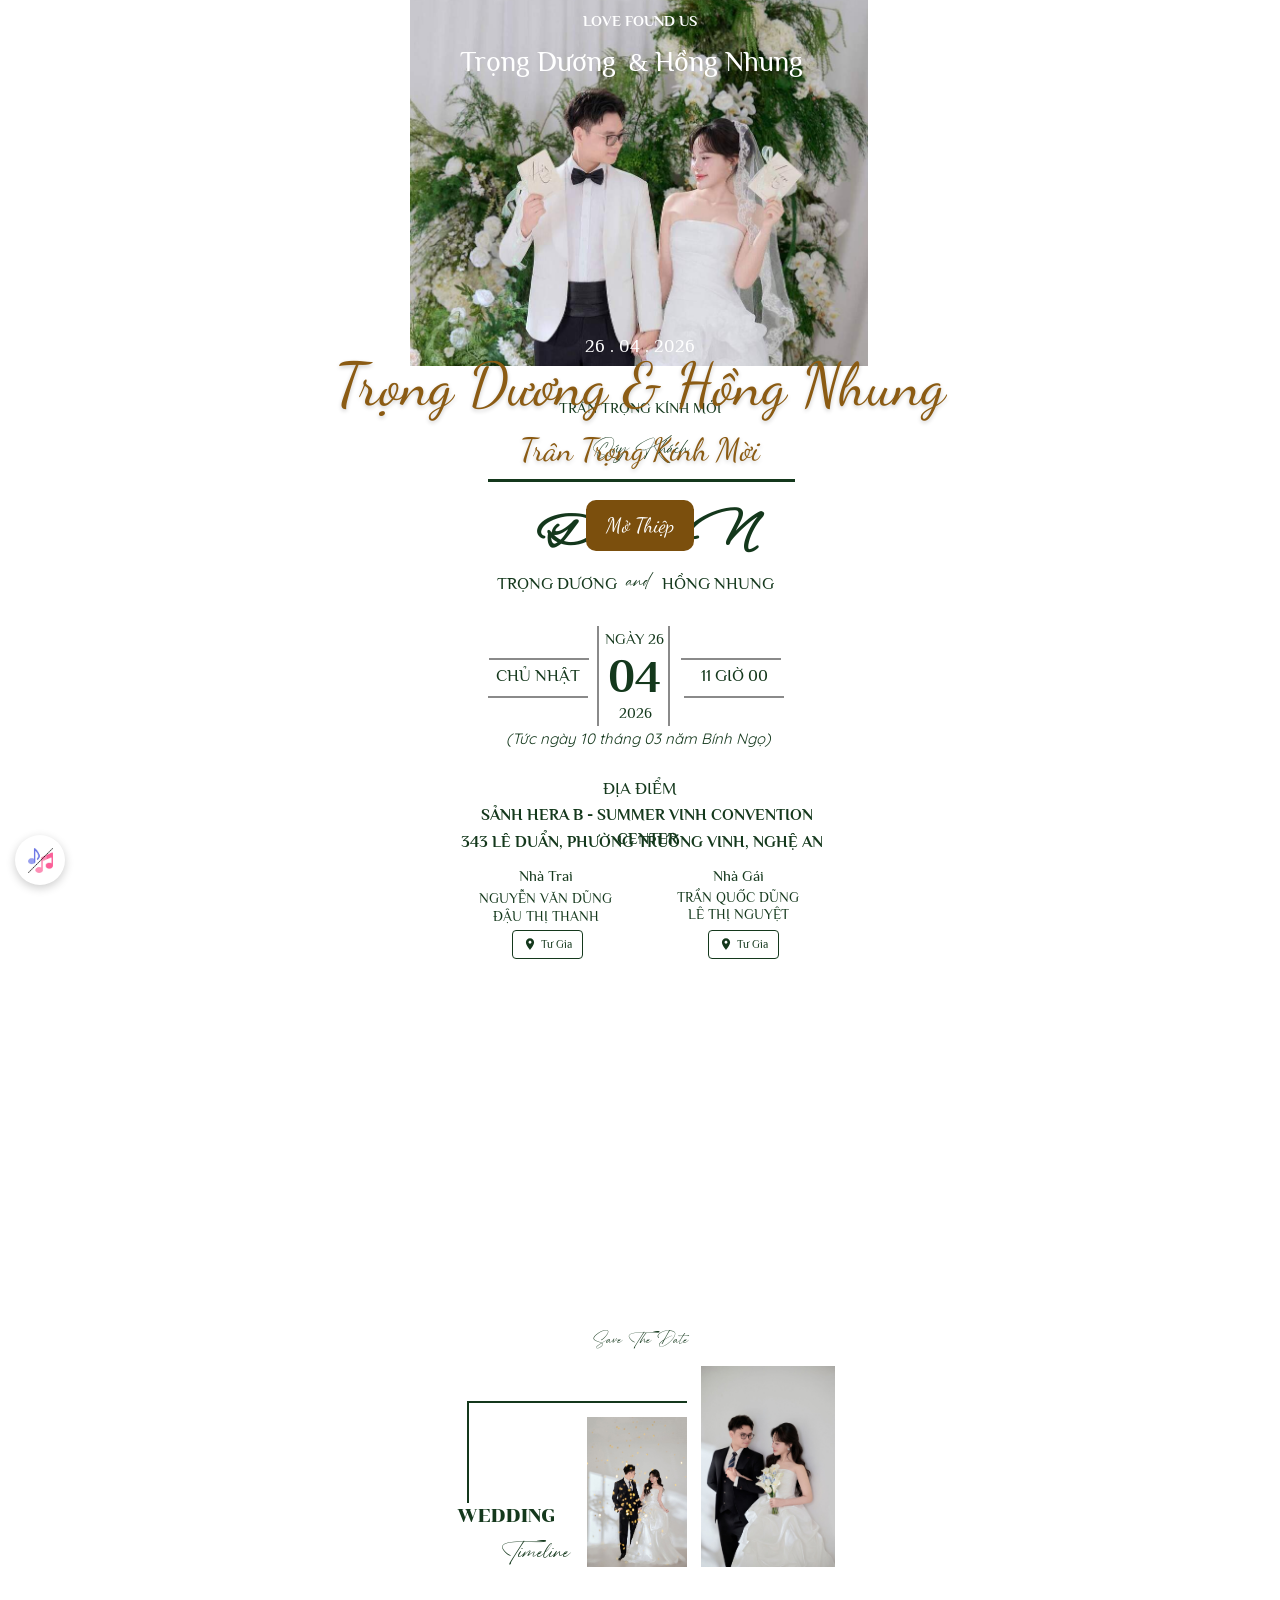
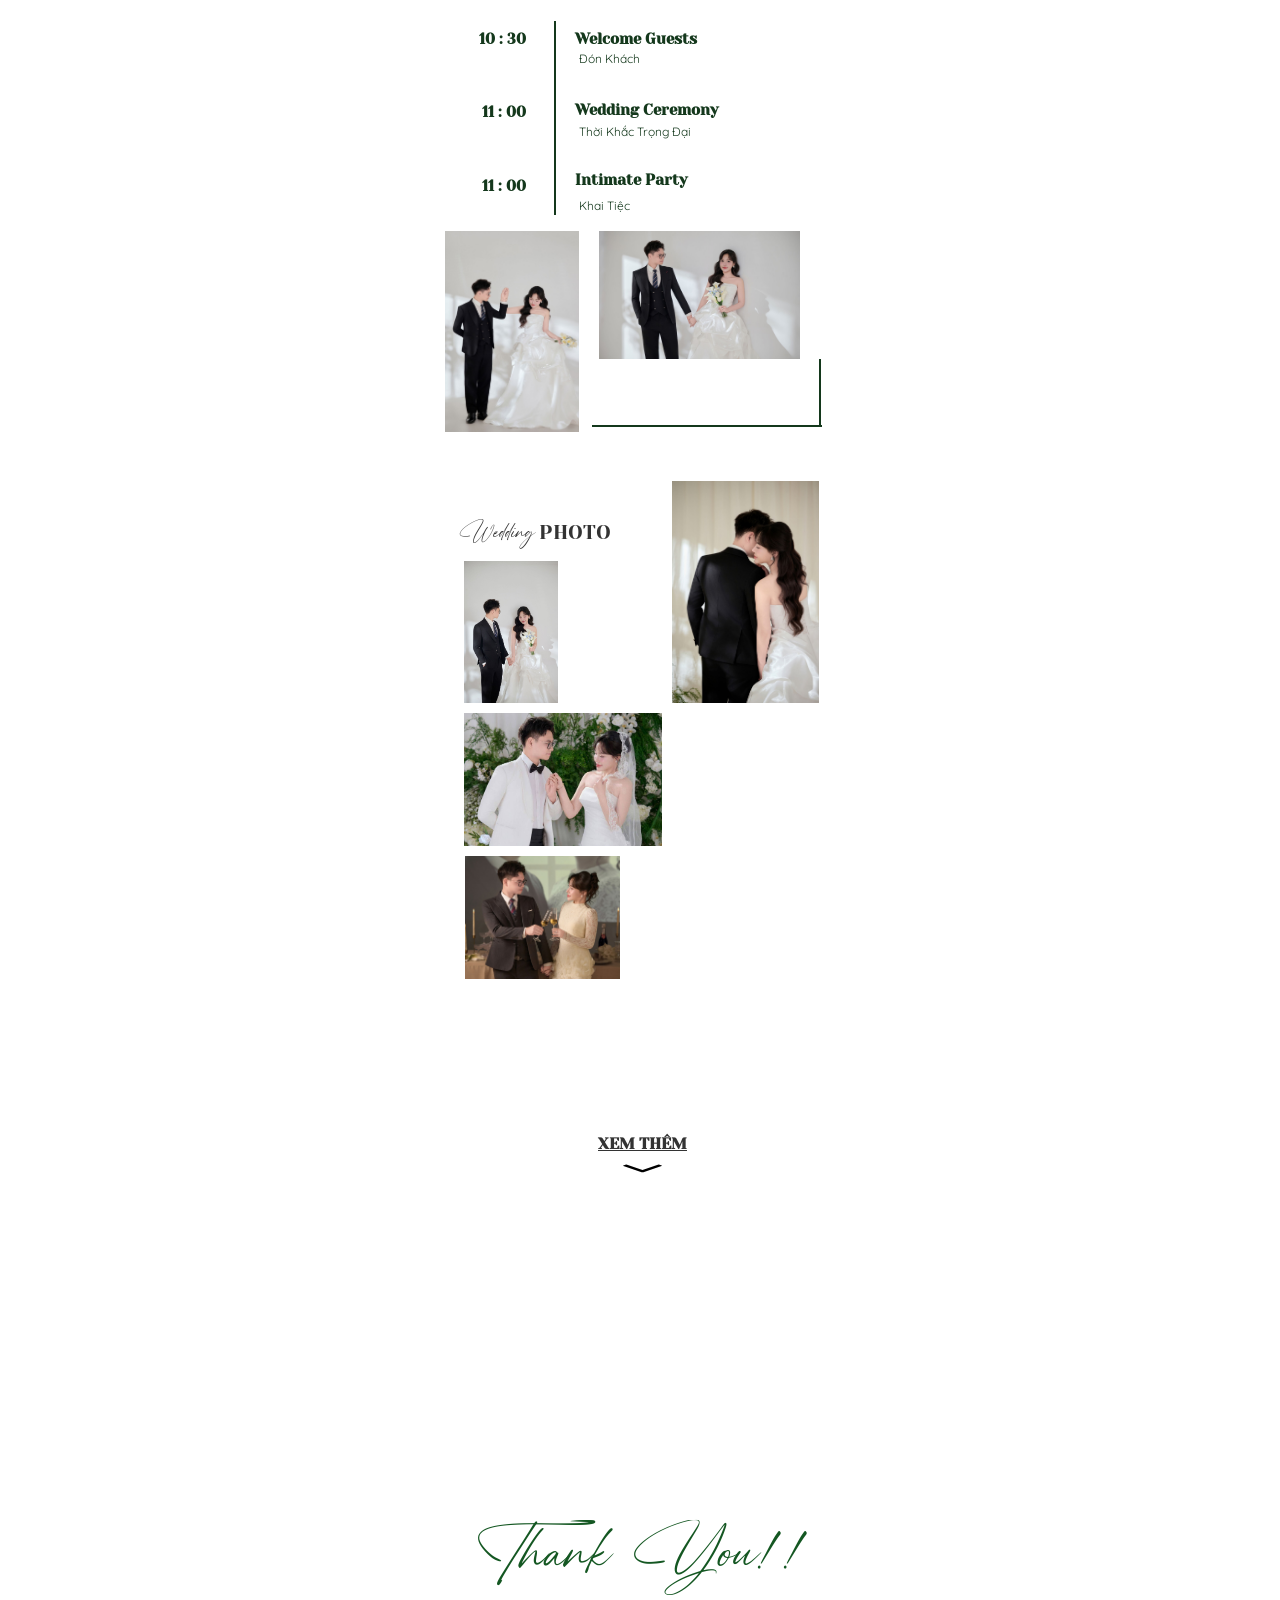
==== index.html @ 620bc692 "update" ====
<html lang="vi" translate="no" class="light"
    style="color-scheme: light; --color-primary: #10B981; --color-secondary: #ECFDF5; --color-accent: #F59E0B; --color-background: #FFFFFF; --color-text: #1F2937; --color-textLight: #6B7280;">

<head>
    <style>
        body {
            transition: opacity ease-in 0.2s;
        }

        body[unresolved] {
            opacity: 0;
            display: block;
            overflow: hidden;
            position: relative;
        }
    </style>
    <style type="text/css">
        :root {
            --toastify-color-light: #fff;
            --toastify-color-dark: #121212;
            --toastify-color-info: #3498db;
            --toastify-color-success: #07bc0c;
            --toastify-color-warning: #f1c40f;
            --toastify-color-error: hsl(6, 78%, 57%);
            --toastify-color-transparent: rgba(255, 255, 255, .7);
            --toastify-icon-color-info: var(--toastify-color-info);
            --toastify-icon-color-success: var(--toastify-color-success);
            --toastify-icon-color-warning: var(--toastify-color-warning);
            --toastify-icon-color-error: var(--toastify-color-error);
            --toastify-container-width: fit-content;
            --toastify-toast-width: 320px;
            --toastify-toast-offset: 16px;
            --toastify-toast-top: max(var(--toastify-toast-offset), env(safe-area-inset-top));
            --toastify-toast-right: max(var(--toastify-toast-offset), env(safe-area-inset-right));
            --toastify-toast-left: max(var(--toastify-toast-offset), env(safe-area-inset-left));
            --toastify-toast-bottom: max(var(--toastify-toast-offset), env(safe-area-inset-bottom));
            --toastify-toast-background: #fff;
            --toastify-toast-padding: 14px;
            --toastify-toast-min-height: 64px;
            --toastify-toast-max-height: 800px;
            --toastify-toast-bd-radius: 6px;
            --toastify-toast-shadow: 0px 4px 12px rgba(0, 0, 0, .1);
            --toastify-font-family: sans-serif;
            --toastify-z-index: 9999;
            --toastify-text-color-light: #757575;
            --toastify-text-color-dark: #fff;
            --toastify-text-color-info: #fff;
            --toastify-text-color-success: #fff;
            --toastify-text-color-warning: #fff;
            --toastify-text-color-error: #fff;
            --toastify-spinner-color: #616161;
            --toastify-spinner-color-empty-area: #e0e0e0;
            --toastify-color-progress-light: linear-gradient(to right, #4cd964, #5ac8fa, #007aff, #34aadc, #5856d6, #ff2d55);
            --toastify-color-progress-dark: #bb86fc;
            --toastify-color-progress-info: var(--toastify-color-info);
            --toastify-color-progress-success: var(--toastify-color-success);
            --toastify-color-progress-warning: var(--toastify-color-warning);
            --toastify-color-progress-error: var(--toastify-color-error);
            --toastify-color-progress-bgo: .2
        }

        .Toastify__toast-container {
            z-index: var(--toastify-z-index);
            -webkit-transform: translate3d(0, 0, var(--toastify-z-index));
            position: fixed;
            width: var(--toastify-container-width);
            box-sizing: border-box;
            color: #fff;
            display: flex;
            flex-direction: column
        }

        .Toastify__toast-container--top-left {
            top: var(--toastify-toast-top);
            left: var(--toastify-toast-left)
        }

        .Toastify__toast-container--top-center {
            top: var(--toastify-toast-top);
            left: 50%;
            transform: translate(-50%);
            align-items: center
        }

        .Toastify__toast-container--top-right {
            top: var(--toastify-toast-top);
            right: var(--toastify-toast-right);
            align-items: end
        }

        .Toastify__toast-container--bottom-left {
            bottom: var(--toastify-toast-bottom);
            left: var(--toastify-toast-left)
        }

        .Toastify__toast-container--bottom-center {
            bottom: var(--toastify-toast-bottom);
            left: 50%;
            transform: translate(-50%);
            align-items: center
        }

        .Toastify__toast-container--bottom-right {
            bottom: var(--toastify-toast-bottom);
            right: var(--toastify-toast-right);
            align-items: end
        }

        .Toastify__toast {
            --y: 0;
            position: relative;
            touch-action: none;
            width: var(--toastify-toast-width);
            min-height: var(--toastify-toast-min-height);
            box-sizing: border-box;
            margin-bottom: 1rem;
            padding: var(--toastify-toast-padding);
            border-radius: var(--toastify-toast-bd-radius);
            box-shadow: var(--toastify-toast-shadow);
            max-height: var(--toastify-toast-max-height);
            font-family: var(--toastify-font-family);
            z-index: 0;
            display: flex;
            flex: 1 auto;
            align-items: center;
            word-break: break-word
        }

        @media only screen and (max-width: 480px) {
            .Toastify__toast-container {
                width: 100vw;
                left: env(safe-area-inset-left);
                margin: 0
            }

            .Toastify__toast-container--top-left,
            .Toastify__toast-container--top-center,
            .Toastify__toast-container--top-right {
                top: env(safe-area-inset-top);
                transform: translate(0)
            }

            .Toastify__toast-container--bottom-left,
            .Toastify__toast-container--bottom-center,
            .Toastify__toast-container--bottom-right {
                bottom: env(safe-area-inset-bottom);
                transform: translate(0)
            }

            .Toastify__toast-container--rtl {
                right: env(safe-area-inset-right);
                left: initial
            }

            .Toastify__toast {
                --toastify-toast-width: 100%;
                margin-bottom: 0;
                border-radius: 0
            }
        }

        .Toastify__toast-container[data-stacked=true] {
            width: var(--toastify-toast-width)
        }

        .Toastify__toast--stacked {
            position: absolute;
            width: 100%;
            transform: translate3d(0, var(--y), 0) scale(var(--s));
            transition: transform .3s
        }

        .Toastify__toast--stacked[data-collapsed] .Toastify__toast-body,
        .Toastify__toast--stacked[data-collapsed] .Toastify__close-button {
            transition: opacity .1s
        }

        .Toastify__toast--stacked[data-collapsed=false] {
            overflow: visible
        }

        .Toastify__toast--stacked[data-collapsed=true]:not(:last-child)>* {
            opacity: 0
        }

        .Toastify__toast--stacked:after {
            content: "";
            position: absolute;
            left: 0;
            right: 0;
            height: calc(var(--g) * 1px);
            bottom: 100%
        }

        .Toastify__toast--stacked[data-pos=top] {
            top: 0
        }

        .Toastify__toast--stacked[data-pos=bot] {
            bottom: 0
        }

        .Toastify__toast--stacked[data-pos=bot].Toastify__toast--stacked:before {
            transform-origin: top
        }

        .Toastify__toast--stacked[data-pos=top].Toastify__toast--stacked:before {
            transform-origin: bottom
        }

        .Toastify__toast--stacked:before {
            content: "";
            position: absolute;
            left: 0;
            right: 0;
            bottom: 0;
            height: 100%;
            transform: scaleY(3);
            z-index: -1
        }

        .Toastify__toast--rtl {
            direction: rtl
        }

        .Toastify__toast--close-on-click {
            cursor: pointer
        }

        .Toastify__toast-icon {
            margin-inline-end: 10px;
            width: 22px;
            flex-shrink: 0;
            display: flex
        }

        .Toastify--animate {
            animation-fill-mode: both;
            animation-duration: .5s
        }

        .Toastify--animate-icon {
            animation-fill-mode: both;
            animation-duration: .3s
        }

        .Toastify__toast-theme--dark {
            background: var(--toastify-color-dark);
            color: var(--toastify-text-color-dark)
        }

        .Toastify__toast-theme--light,
        .Toastify__toast-theme--colored.Toastify__toast--default {
            background: var(--toastify-color-light);
            color: var(--toastify-text-color-light)
        }

        .Toastify__toast-theme--colored.Toastify__toast--info {
            color: var(--toastify-text-color-info);
            background: var(--toastify-color-info)
        }

        .Toastify__toast-theme--colored.Toastify__toast--success {
            color: var(--toastify-text-color-success);
            background: var(--toastify-color-success)
        }

        .Toastify__toast-theme--colored.Toastify__toast--warning {
            color: var(--toastify-text-color-warning);
            background: var(--toastify-color-warning)
        }

        .Toastify__toast-theme--colored.Toastify__toast--error {
            color: var(--toastify-text-color-error);
            background: var(--toastify-color-error)
        }

        .Toastify__progress-bar-theme--light {
            background: var(--toastify-color-progress-light)
        }

        .Toastify__progress-bar-theme--dark {
            background: var(--toastify-color-progress-dark)
        }

        .Toastify__progress-bar--info {
            background: var(--toastify-color-progress-info)
        }

        .Toastify__progress-bar--success {
            background: var(--toastify-color-progress-success)
        }

        .Toastify__progress-bar--warning {
            background: var(--toastify-color-progress-warning)
        }

        .Toastify__progress-bar--error {
            background: var(--toastify-color-progress-error)
        }

        .Toastify__progress-bar-theme--colored.Toastify__progress-bar--info,
        .Toastify__progress-bar-theme--colored.Toastify__progress-bar--success,
        .Toastify__progress-bar-theme--colored.Toastify__progress-bar--warning,
        .Toastify__progress-bar-theme--colored.Toastify__progress-bar--error {
            background: var(--toastify-color-transparent)
        }

        .Toastify__close-button {
            color: #fff;
            position: absolute;
            top: 6px;
            right: 6px;
            background: transparent;
            outline: none;
            border: none;
            padding: 0;
            cursor: pointer;
            opacity: .7;
            transition: .3s ease;
            z-index: 1
        }

        .Toastify__toast--rtl .Toastify__close-button {
            left: 6px;
            right: unset
        }

        .Toastify__close-button--light {
            color: #000;
            opacity: .3
        }

        .Toastify__close-button>svg {
            fill: currentColor;
            height: 16px;
            width: 14px
        }

        .Toastify__close-button:hover,
        .Toastify__close-button:focus {
            opacity: 1
        }

        @keyframes Toastify__trackProgress {
            0% {
                transform: scaleX(1)
            }

            to {
                transform: scaleX(0)
            }
        }

        .Toastify__progress-bar {
            position: absolute;
            bottom: 0;
            left: 0;
            width: 100%;
            height: 100%;
            z-index: 1;
            opacity: .7;
            transform-origin: left
        }

        .Toastify__progress-bar--animated {
            animation: Toastify__trackProgress linear 1 forwards
        }

        .Toastify__progress-bar--controlled {
            transition: transform .2s
        }

        .Toastify__progress-bar--rtl {
            right: 0;
            left: initial;
            transform-origin: right;
            border-bottom-left-radius: initial
        }

        .Toastify__progress-bar--wrp {
            position: absolute;
            overflow: hidden;
            bottom: 0;
            left: 0;
            width: 100%;
            height: 5px;
            border-bottom-left-radius: var(--toastify-toast-bd-radius);
            border-bottom-right-radius: var(--toastify-toast-bd-radius)
        }

        .Toastify__progress-bar--wrp[data-hidden=true] {
            opacity: 0
        }

        .Toastify__progress-bar--bg {
            opacity: var(--toastify-color-progress-bgo);
            width: 100%;
            height: 100%
        }

        .Toastify__spinner {
            width: 20px;
            height: 20px;
            box-sizing: border-box;
            border: 2px solid;
            border-radius: 100%;
            border-color: var(--toastify-spinner-color-empty-area);
            border-right-color: var(--toastify-spinner-color);
            animation: Toastify__spin .65s linear infinite
        }

        @keyframes Toastify__bounceInRight {

            0%,
            60%,
            75%,
            90%,
            to {
                animation-timing-function: cubic-bezier(.215, .61, .355, 1)
            }

            0% {
                opacity: 0;
                transform: translate3d(3000px, 0, 0)
            }

            60% {
                opacity: 1;
                transform: translate3d(-25px, 0, 0)
            }

            75% {
                transform: translate3d(10px, 0, 0)
            }

            90% {
                transform: translate3d(-5px, 0, 0)
            }

            to {
                transform: none
            }
        }

        @keyframes Toastify__bounceOutRight {
            20% {
                opacity: 1;
                transform: translate3d(-20px, var(--y), 0)
            }

            to {
                opacity: 0;
                transform: translate3d(2000px, var(--y), 0)
            }
        }

        @keyframes Toastify__bounceInLeft {

            0%,
            60%,
            75%,
            90%,
            to {
                animation-timing-function: cubic-bezier(.215, .61, .355, 1)
            }

            0% {
                opacity: 0;
                transform: translate3d(-3000px, 0, 0)
            }

            60% {
                opacity: 1;
                transform: translate3d(25px, 0, 0)
            }

            75% {
                transform: translate3d(-10px, 0, 0)
            }

            90% {
                transform: translate3d(5px, 0, 0)
            }

            to {
                transform: none
            }
        }

        @keyframes Toastify__bounceOutLeft {
            20% {
                opacity: 1;
                transform: translate3d(20px, var(--y), 0)
            }

            to {
                opacity: 0;
                transform: translate3d(-2000px, var(--y), 0)
            }
        }

        @keyframes Toastify__bounceInUp {

            0%,
            60%,
            75%,
            90%,
            to {
                animation-timing-function: cubic-bezier(.215, .61, .355, 1)
            }

            0% {
                opacity: 0;
                transform: translate3d(0, 3000px, 0)
            }

            60% {
                opacity: 1;
                transform: translate3d(0, -20px, 0)
            }

            75% {
                transform: translate3d(0, 10px, 0)
            }

            90% {
                transform: translate3d(0, -5px, 0)
            }

            to {
                transform: translateZ(0)
            }
        }

        @keyframes Toastify__bounceOutUp {
            20% {
                transform: translate3d(0, calc(var(--y) - 10px), 0)
            }

            40%,
            45% {
                opacity: 1;
                transform: translate3d(0, calc(var(--y) + 20px), 0)
            }

            to {
                opacity: 0;
                transform: translate3d(0, -2000px, 0)
            }
        }

        @keyframes Toastify__bounceInDown {

            0%,
            60%,
            75%,
            90%,
            to {
                animation-timing-function: cubic-bezier(.215, .61, .355, 1)
            }

            0% {
                opacity: 0;
                transform: translate3d(0, -3000px, 0)
            }

            60% {
                opacity: 1;
                transform: translate3d(0, 25px, 0)
            }

            75% {
                transform: translate3d(0, -10px, 0)
            }

            90% {
                transform: translate3d(0, 5px, 0)
            }

            to {
                transform: none
            }
        }

        @keyframes Toastify__bounceOutDown {
            20% {
                transform: translate3d(0, calc(var(--y) - 10px), 0)
            }

            40%,
            45% {
                opacity: 1;
                transform: translate3d(0, calc(var(--y) + 20px), 0)
            }

            to {
                opacity: 0;
                transform: translate3d(0, 2000px, 0)
            }
        }

        .Toastify__bounce-enter--top-left,
        .Toastify__bounce-enter--bottom-left {
            animation-name: Toastify__bounceInLeft
        }

        .Toastify__bounce-enter--top-right,
        .Toastify__bounce-enter--bottom-right {
            animation-name: Toastify__bounceInRight
        }

        .Toastify__bounce-enter--top-center {
            animation-name: Toastify__bounceInDown
        }

        .Toastify__bounce-enter--bottom-center {
            animation-name: Toastify__bounceInUp
        }

        .Toastify__bounce-exit--top-left,
        .Toastify__bounce-exit--bottom-left {
            animation-name: Toastify__bounceOutLeft
        }

        .Toastify__bounce-exit--top-right,
        .Toastify__bounce-exit--bottom-right {
            animation-name: Toastify__bounceOutRight
        }

        .Toastify__bounce-exit--top-center {
            animation-name: Toastify__bounceOutUp
        }

        .Toastify__bounce-exit--bottom-center {
            animation-name: Toastify__bounceOutDown
        }

        @keyframes Toastify__zoomIn {
            0% {
                opacity: 0;
                transform: scale3d(.3, .3, .3)
            }

            50% {
                opacity: 1
            }
        }

        @keyframes Toastify__zoomOut {
            0% {
                opacity: 1
            }

            50% {
                opacity: 0;
                transform: translate3d(0, var(--y), 0) scale3d(.3, .3, .3)
            }

            to {
                opacity: 0
            }
        }

        .Toastify__zoom-enter {
            animation-name: Toastify__zoomIn
        }

        .Toastify__zoom-exit {
            animation-name: Toastify__zoomOut
        }

        @keyframes Toastify__flipIn {
            0% {
                transform: perspective(400px) rotateX(90deg);
                animation-timing-function: ease-in;
                opacity: 0
            }

            40% {
                transform: perspective(400px) rotateX(-20deg);
                animation-timing-function: ease-in
            }

            60% {
                transform: perspective(400px) rotateX(10deg);
                opacity: 1
            }

            80% {
                transform: perspective(400px) rotateX(-5deg)
            }

            to {
                transform: perspective(400px)
            }
        }

        @keyframes Toastify__flipOut {
            0% {
                transform: translate3d(0, var(--y), 0) perspective(400px)
            }

            30% {
                transform: translate3d(0, var(--y), 0) perspective(400px) rotateX(-20deg);
                opacity: 1
            }

            to {
                transform: translate3d(0, var(--y), 0) perspective(400px) rotateX(90deg);
                opacity: 0
            }
        }

        .Toastify__flip-enter {
            animation-name: Toastify__flipIn
        }

        .Toastify__flip-exit {
            animation-name: Toastify__flipOut
        }

        @keyframes Toastify__slideInRight {
            0% {
                transform: translate3d(110%, 0, 0);
                visibility: visible
            }

            to {
                transform: translate3d(0, var(--y), 0)
            }
        }

        @keyframes Toastify__slideInLeft {
            0% {
                transform: translate3d(-110%, 0, 0);
                visibility: visible
            }

            to {
                transform: translate3d(0, var(--y), 0)
            }
        }

        @keyframes Toastify__slideInUp {
            0% {
                transform: translate3d(0, 110%, 0);
                visibility: visible
            }

            to {
                transform: translate3d(0, var(--y), 0)
            }
        }

        @keyframes Toastify__slideInDown {
            0% {
                transform: translate3d(0, -110%, 0);
                visibility: visible
            }

            to {
                transform: translate3d(0, var(--y), 0)
            }
        }

        @keyframes Toastify__slideOutRight {
            0% {
                transform: translate3d(0, var(--y), 0)
            }

            to {
                visibility: hidden;
                transform: translate3d(110%, var(--y), 0)
            }
        }

        @keyframes Toastify__slideOutLeft {
            0% {
                transform: translate3d(0, var(--y), 0)
            }

            to {
                visibility: hidden;
                transform: translate3d(-110%, var(--y), 0)
            }
        }

        @keyframes Toastify__slideOutDown {
            0% {
                transform: translate3d(0, var(--y), 0)
            }

            to {
                visibility: hidden;
                transform: translate3d(0, 500px, 0)
            }
        }

        @keyframes Toastify__slideOutUp {
            0% {
                transform: translate3d(0, var(--y), 0)
            }

            to {
                visibility: hidden;
                transform: translate3d(0, -500px, 0)
            }
        }

        .Toastify__slide-enter--top-left,
        .Toastify__slide-enter--bottom-left {
            animation-name: Toastify__slideInLeft
        }

        .Toastify__slide-enter--top-right,
        .Toastify__slide-enter--bottom-right {
            animation-name: Toastify__slideInRight
        }

        .Toastify__slide-enter--top-center {
            animation-name: Toastify__slideInDown
        }

        .Toastify__slide-enter--bottom-center {
            animation-name: Toastify__slideInUp
        }

        .Toastify__slide-exit--top-left,
        .Toastify__slide-exit--bottom-left {
            animation-name: Toastify__slideOutLeft;
            animation-timing-function: ease-in;
            animation-duration: .3s
        }

        .Toastify__slide-exit--top-right,
        .Toastify__slide-exit--bottom-right {
            animation-name: Toastify__slideOutRight;
            animation-timing-function: ease-in;
            animation-duration: .3s
        }

        .Toastify__slide-exit--top-center {
            animation-name: Toastify__slideOutUp;
            animation-timing-function: ease-in;
            animation-duration: .3s
        }

        .Toastify__slide-exit--bottom-center {
            animation-name: Toastify__slideOutDown;
            animation-timing-function: ease-in;
            animation-duration: .3s
        }

        @keyframes Toastify__spin {
            0% {
                transform: rotate(0)
            }

            to {
                transform: rotate(360deg)
            }
        }
    </style>
    <script>
    document.addEventListener('DOMContentLoaded', function () {
      var animatedEls = document.querySelectorAll(
        '[data-node-id="T5esoe9A3V"], [data-node-id="-QQIe6JsUa"], [data-node-id="52PalJoliu"], [data-node-id="FGyGOa1-ps"], [data-node-id="DvNuQAgCaL"], [data-node-id="pEY7Qxk29B"], [data-node-id="vx5tzdAYd2"], [data-node-id="fxKALb0NXS"], [data-node-id="8SdSOyfr3n"], [data-node-id="4IXaMBoQhX"], [data-node-id="kW6Hc_iuug"], [data-node-id="2b-k0ULfnn"], [data-node-id="U7qstrqqa7"], [data-node-id="d8_lq6BReM"], [data-node-id="WOc58LGGxK"], [data-node-id="GW13K3fL-X"], [data-node-id="m4FSLMikSk"], [data-node-id="ztMo62ojhk"], [data-node-id="N74hEpL4XF"], [data-node-id="SfdYTozpcE"], [data-node-id="m8B5VHj0Um"], [data-node-id="6EP29-B8KZ"], [data-node-id="MVTSwVxsvy"], [data-node-id="3NFuKB1KfE"], [data-node-id="h1mTUwvpQt"], [data-node-id="wVcZuO3I5c"], [data-node-id="K2aB7JXgJp"], [data-node-id="mE-lECnIch"], [data-node-id="TC5oQ4YA1r"], [data-node-id="Q6FOMeAobP"], [data-node-id="qgfSpSpZS4"], [data-node-id="tBG5fHKPc9"], [data-node-id="yBfD5g7Lsi"], [data-node-id="w0eOQLCTI6"], [data-node-id="MTUOwOzsSV"], [data-node-id="Ow7TgXjQn3"], [data-node-id="dFK7O82b93"], [data-node-id="o4HT-G00Pt"], [data-node-id="zi-Y9h7VkA"], [data-node-id="qIHKlKNYtO"], [data-node-id="XBN_irFwSa"], [data-node-id="KjWuWAtxwG"]'
        );

      animatedEls.forEach(function (el) {
        el.style.animationPlayState = 'paused';
      });

      var observer = new IntersectionObserver(function (entries) {
        entries.forEach(function (entry) {
          if (entry.isIntersecting) {
            entry.target.style.animationPlayState = 'running';
          }
        });
      }, {
        threshold: 0.1
      });

      animatedEls.forEach(function (el) {
        observer.observe(el);
      });
    });
  </script>
    <meta charset="utf-8">
    <meta name="viewport" content="width=device-width, initial-scale=1, maximum-scale=1, user-scalable=no">
    <link rel="stylesheet" href="8cfc6419583a9bc9.css" data-precedence="next">
    <link rel="stylesheet" href="de484d2267b3ae95.css" data-precedence="next">
    <link rel="preload" href="de484d2267b3ae95.css" as="style">
    <meta name="next-size-adjust" content="">
    <title>Trọng Dương ❤️ Hồng Nhung</title>
    <meta property="og:image" content="https://dnwedding98.github.io/happywedding260426/public/images/meta.jpg">
    <meta name="description" content="Đám cưới của chúng tôi sẽ trọn vẹn và ý nghĩa khi có sự hiện diện và chúc phúc của quý vị!">
    <meta name="keywords" content="Trọng Dương ❤️ Hồng Nhung">
    <meta name="facebook-domain-verification" content="efusnh51ynunusfuvpwohhcfc1rjow">
    <meta property="fb:app_id" content="623409563835717">
    <meta property="og:title" content="Trọng Dương ❤️ Hồng Nhung">
    <meta property="og:description" content="Đám cưới của chúng tôi sẽ trọn vẹn và ý nghĩa khi có sự hiện diện và chúc phúc của quý vị!">
    <meta property="og:image"
        content="public/images/1.jpg">
    <meta property="og:type" content="website">
    <meta name="twitter:card" content="summary_large_image">
    <meta name="twitter:title" content="Trọng Dương ❤️ Hồng Nhung">
    <meta name="twitter:description" content="Đám cưới của chúng tôi sẽ trọn vẹn và ý nghĩa khi có sự hiện diện và chúc phúc của quý vị!">
    <meta name="twitter:image" content="public/images/1.jpg">
    <link rel="icon" href="favicon.ico?favicon.f573fbb1.ico" sizes="256x256" type="image/x-icon">
    <link rel="icon" type="image/x-icon" href="public/images/wedding.ico" />
    <link rel="shortcut icon" href="https://dnwedding98.github.io/happywedding260426/public/images/meta.jpg" />
    <link rel="apple-touch-icon" href="https://dnwedding98.github.io/happywedding260426/public/images/meta.jpg" />
    <link rel="apple-touch-icon-precomposed" href="https://dnwedding98.github.io/happywedding260426/public/images/meta.jpg" />
    <meta name="msapplication-TileImage" content="https://dnwedding98.github.io/happywedding260426/public/images/meta.jpg" />
    <script>
        (self.__next_s = self.__next_s || []).push([0, {
            "children": "\n            (function () {\n              if (typeof globalThis.structuredClone === \"function\") {\n                return;\n              }\n\n              function cloneValue(value, seen) {\n                if (value === null || typeof value !== \"object\") {\n                  return value;\n                }\n\n                if (seen.has(value)) {\n                  return seen.get(value);\n                }\n\n                if (value instanceof Date) {\n                  return new Date(value.getTime());\n                }\n\n                if (value instanceof RegExp) {\n                  return new RegExp(value.source, value.flags);\n                }\n\n                if (value instanceof ArrayBuffer) {\n                  return value.slice(0);\n                }\n\n                if (typeof DataView !== \"undefined\" && value instanceof DataView) {\n                  var clonedBuffer = cloneValue(value.buffer, seen);\n                  return new DataView(clonedBuffer, value.byteOffset, value.byteLength);\n                }\n\n                if (ArrayBuffer.isView(value)) {\n                  return value.slice ? value.slice(0) : new value.constructor(value);\n                }\n\n                if (value instanceof Map) {\n                  var clonedMap = new Map();\n                  seen.set(value, clonedMap);\n                  value.forEach(function (mapValue, mapKey) {\n                    clonedMap.set(cloneValue(mapKey, seen), cloneValue(mapValue, seen));\n                  });\n                  return clonedMap;\n                }\n\n                if (value instanceof Set) {\n                  var clonedSet = new Set();\n                  seen.set(value, clonedSet);\n                  value.forEach(function (setValue) {\n                    clonedSet.add(cloneValue(setValue, seen));\n                  });\n                  return clonedSet;\n                }\n\n                if (Array.isArray(value)) {\n                  var clonedArray = [];\n                  seen.set(value, clonedArray);\n                  for (var i = 0; i < value.length; i += 1) {\n                    clonedArray[i] = cloneValue(value[i], seen);\n                  }\n                  return clonedArray;\n                }\n\n                var prototype = Object.getPrototypeOf(value);\n                var clonedObject = Object.create(prototype);\n                seen.set(value, clonedObject);\n\n                Reflect.ownKeys(value).forEach(function (key) {\n                  var descriptor = Object.getOwnPropertyDescriptor(value, key);\n                  if (!descriptor) {\n                    return;\n                  }\n                  if (\"value\" in descriptor) {\n                    descriptor.value = cloneValue(descriptor.value, seen);\n                  }\n                  Object.defineProperty(clonedObject, key, descriptor);\n                });\n\n                return clonedObject;\n              }\n\n              globalThis.structuredClone = function (value) {\n                return cloneValue(value, new WeakMap());\n              };\n            })();\n          ",
            "id": "structured-clone-polyfill"
        }])
    </script>
    <meta name="sentry-trace" content="b5f1ea9fc73251259436edcd6f51fe78-1a1ad951e0415b0c-1">
    <meta name="baggage"
        content="sentry-environment=production,sentry-public_key=8c1eab5a1f8e4addabaf2c50007aa385,sentry-trace_id=b5f1ea9fc73251259436edcd6f51fe78,sentry-org_id=4510973320298496,sentry-transaction=GET%20%2Fmain%2Fview%2Ftemplate%2F%5Bid%5D,sentry-sampled=true,sentry-sample_rand=0.7433063113971667,sentry-sample_rate=1">
    <script id="structured-clone-polyfill">
        (function () {
            if (typeof globalThis.structuredClone === "function") {
                return;
            }

            function cloneValue(value, seen) {
                if (value === null || typeof value !== "object") {
                    return value;
                }

                if (seen.has(value)) {
                    return seen.get(value);
                }

                if (value instanceof Date) {
                    return new Date(value.getTime());
                }

                if (value instanceof RegExp) {
                    return new RegExp(value.source, value.flags);
                }

                if (value instanceof ArrayBuffer) {
                    return value.slice(0);
                }

                if (typeof DataView !== "undefined" && value instanceof DataView) {
                    var clonedBuffer = cloneValue(value.buffer, seen);
                    return new DataView(clonedBuffer, value.byteOffset, value.byteLength);
                }

                if (ArrayBuffer.isView(value)) {
                    return value.slice ? value.slice(0) : new value.constructor(value);
                }

                if (value instanceof Map) {
                    var clonedMap = new Map();
                    seen.set(value, clonedMap);
                    value.forEach(function (mapValue, mapKey) {
                        clonedMap.set(cloneValue(mapKey, seen), cloneValue(mapValue, seen));
                    });
                    return clonedMap;
                }

                if (value instanceof Set) {
                    var clonedSet = new Set();
                    seen.set(value, clonedSet);
                    value.forEach(function (setValue) {
                        clonedSet.add(cloneValue(setValue, seen));
                    });
                    return clonedSet;
                }

                if (Array.isArray(value)) {
                    var clonedArray = [];
                    seen.set(value, clonedArray);
                    for (var i = 0; i < value.length; i += 1) {
                        clonedArray[i] = cloneValue(value[i], seen);
                    }
                    return clonedArray;
                }

                var prototype = Object.getPrototypeOf(value);
                var clonedObject = Object.create(prototype);
                seen.set(value, clonedObject);

                Reflect.ownKeys(value).forEach(function (key) {
                    var descriptor = Object.getOwnPropertyDescriptor(value, key);
                    if (!descriptor) {
                        return;
                    }
                    if ("value" in descriptor) {
                        descriptor.value = cloneValue(descriptor.value, seen);
                    }
                    Object.defineProperty(clonedObject, key, descriptor);
                });

                return clonedObject;
            }

            globalThis.structuredClone = function (value) {
                return cloneValue(value, new WeakMap());
            };
        })();
    </script>
    <style>
        @font-face {
        font-family: 'High Spirited.ttf';
        src: url('_next/static/media/72a9a947-27be-461f-8c30-9ff60249d4bf.ttf') format('truetype');
        }

        @font-face {
        font-family: 'VNI-Springtime.ttf';
        src: url('_next/static/media/f2b0a8e9-0c99-4eae-8a6b-a689e0bcc950.ttf') format('truetype');
        }

        @font-face {
        font-family: '1FTV-VIP-High-Spirited.otf';
        src: url('_next/static/media/a51be5fd-8291-445f-b203-d13e3aa377f5.otf') format('truetype');
        }
    </style>
    <style data-emotion="css-global" data-s=""></style>
    <style data-emotion="css-global" data-s=""></style>
    <style data-emotion="css" data-s=""></style>
    <style data-styled="active" data-styled-version="6.1.19"></style>
    <style type="text/css" data-styled-jsx="">
        :root {
            --color-primary: #10B981;
            --color-secondary: #ECFDF5;
            --color-accent: #F59E0B;
            --color-background: #FFFFFF;
            --color-text: #1F2937;
            --color-textLight: #6B7280;
        }
    </style>
    <style id="font-face-High-Spirited.ttf">
        @font-face {
            font-family: "High Spirited.ttf";
            src: url("https://s3-hcm-r2.s3cloud.vn/thiepcuoi-mehappy/users/1929/72a9a947-27be-461f-8c30-9ff60249d4bf.ttf");
            font-display: swap;
        }
    </style>
    <style id="font-face-VNI-Springtime.ttf">
        @font-face {
            font-family: "VNI-Springtime.ttf";
            src: url("https://s3-hcm-r2.s3cloud.vn/thiepcuoi-mehappy/users/1929/f2b0a8e9-0c99-4eae-8a6b-a689e0bcc950.ttf");
            font-display: swap;
        }
    </style>
    <style id="font-face-1FTV-VIP-High-Spirited.otf">
        @font-face {
            font-family: "1FTV-VIP-High-Spirited.otf";
            src: url("https://s3-hcm-r2.s3cloud.vn/thiepcuoi-mehappy/users/1929/a51be5fd-8291-445f-b203-d13e3aa377f5.otf");
            font-display: swap;
        }
    </style>
    <style id="react-tooltip-core-styles" type="text/css">
        :root {
            --rt-color-white: #fff;
            --rt-color-dark: #222;
            --rt-color-success: #8dc572;
            --rt-color-error: #be6464;
            --rt-color-warning: #f0ad4e;
            --rt-color-info: #337ab7;
            --rt-opacity: 0.9;
            --rt-transition-show-delay: 0.15s;
            --rt-transition-closing-delay: 0.15s;
            --rt-arrow-size: 8px
        }

        .core-styles-module_tooltip__3vRRp {
            position: absolute;
            top: 0;
            left: 0;
            pointer-events: none;
            opacity: 0;
            will-change: opacity
        }

        .core-styles-module_fixed__pcSol {
            position: fixed
        }

        .core-styles-module_arrow__cvMwQ {
            position: absolute;
            background: inherit;
            z-index: -1
        }

        .core-styles-module_noArrow__xock6 {
            display: none
        }

        .core-styles-module_clickable__ZuTTB {
            pointer-events: auto
        }

        .core-styles-module_show__Nt9eE {
            opacity: var(--rt-opacity);
            transition: opacity var(--rt-transition-show-delay)ease-out
        }

        .core-styles-module_closing__sGnxF {
            opacity: 0;
            transition: opacity var(--rt-transition-closing-delay)ease-in
        }
    </style>
    <style id="react-tooltip-base-styles" type="text/css">
        .styles-module_tooltip__mnnfp {
            padding: 8px 16px;
            border-radius: 3px;
            font-size: 90%;
            width: max-content
        }

        .styles-module_arrow__K0L3T {
            width: var(--rt-arrow-size);
            height: var(--rt-arrow-size)
        }

        [class*='react-tooltip__place-top']>.styles-module_arrow__K0L3T {
            transform: rotate(45deg)
        }

        [class*='react-tooltip__place-right']>.styles-module_arrow__K0L3T {
            transform: rotate(135deg)
        }

        [class*='react-tooltip__place-bottom']>.styles-module_arrow__K0L3T {
            transform: rotate(225deg)
        }

        [class*='react-tooltip__place-left']>.styles-module_arrow__K0L3T {
            transform: rotate(315deg)
        }

        .styles-module_dark__xNqje {
            background: var(--rt-color-dark);
            color: var(--rt-color-white)
        }

        .styles-module_light__Z6W-X {
            background-color: var(--rt-color-white);
            color: var(--rt-color-dark)
        }

        .styles-module_success__A2AKt {
            background-color: var(--rt-color-success);
            color: var(--rt-color-white)
        }

        .styles-module_warning__SCK0X {
            background-color: var(--rt-color-warning);
            color: var(--rt-color-white)
        }

        .styles-module_error__JvumD {
            background-color: var(--rt-color-error);
            color: var(--rt-color-white)
        }

        .styles-module_info__BWdHW {
            background-color: var(--rt-color-info);
            color: var(--rt-color-white)
        }
    </style>
    <style>
        .--savior-overlay-transform-reset {
            transform: none !important;
        }

        .--savior-overlay-z-index-top {
            z-index: 2147483643 !important;
        }

        .--savior-overlay-position-relative {
            position: relative;
        }

        .--savior-overlay-position-static {
            position: static !important;
        }

        .--savior-overlay-overflow-hidden {
            overflow: hidden !important;
        }

        .--savior-overlay-overflow-x-visible {
            overflow-x: visible !important;
        }

        .--savior-overlay-overflow-y-visible {
            overflow-y: visible !important;
        }

        .--savior-overlay-z-index-reset {
            z-index: auto !important;
        }

        .--savior-overlay-display-none {
            display: none !important;
        }

        .--savior-overlay-clearfix {
            clear: both;
        }

        .--savior-overlay-reset-filter {
            filter: none !important;
            backdrop-filter: none !important;
        }

        .--savior-tooltip-host {
            z-index: 9999;
            position: absolute;
            top: 0;
        }

        /*Override css styles for Twitch.tv*/
        main.--savior-overlay-z-index-reset {
            z-index: auto !important;
        }

        .modal__backdrop.--savior-overlay-z-index-reset {
            position: static !important;
        }

        main.--savior-overlay-z-index-top {
            z-index: auto !important;
        }

        main.--savior-overlay-z-index-top .channel-root__player-container+div,
        main.--savior-overlay-z-index-top .video-player-hosting-ui__container+div {
            opacity: 0.1;
        }

        /*Dirty hack for facebook big video page e.g: https://www.facebook.com/abc/videos/...*/
        .--savior-backdrop {
            position: fixed !important;
            z-index: 2147483642 !important;
            top: 0;
            left: 0;
            height: 100vh;
            width: 100vw !important;
            background-color: rgba(0, 0, 0, 0.9);
        }

        .--savior-overlay-twitter-video-player {
            position: fixed;
            width: 80%;
            height: 80%;
            top: 10%;
            left: 10%;
        }

        .--savior-overlay-z-index-reset [class*="DivSideNavContainer"],
        .--savior-overlay-z-index-reset [class*="DivHeaderContainer"],
        .--savior-overlay-z-index-reset [class*="DivBottomContainer"],
        .--savior-overlay-z-index-reset [class*="DivCategoryListWrapper"],
        .--savior-overlay-z-index-reset [data-testid="sidebarColumn"],
        .--savior-overlay-z-index-reset header[role="banner"],
        .--savior-overlay-z-index-reset [data-testid="cellInnerDiv"]:not(.--savior-overlay-z-index-reset),
        .--savior-overlay-z-index-reset [aria-label="Home timeline"]>div:first-child,
        .--savior-overlay-z-index-reset [aria-label="Home timeline"]>div:nth-child(3) {
            z-index: -1 !important;
        }

        .--savior-overlay-z-index-reset [data-testid="cellInnerDiv"] .--savior-backdrop+div {
            z-index: 2147483643 !important;
        }

        .--savior-overlay-z-index-reset [data-testid="primaryColumn"]>[aria-label="Home timeline"] {
            z-index: 0 !important;
        }

        .--savior-overlay-z-index-reset#mtLayer,
        .--savior-overlay-z-index-reset.media-layer {
            z-index: 3000 !important;
        }

        .--savior-overlay-position-relative [class*="SecBar_secBar_"],
        .--savior-overlay-position-relative .woo-box-flex [class*="Frame_top_"] {
            z-index: 0 !important;
        }

        .--savior-overlay-position-relative .vue-recycle-scroller__item-view:not(.--savior-overlay-z-index-reset),
        .--savior-overlay-position-relative .woo-panel-main[class*="BackTop_main_"],
        .--savior-overlay-position-relative [class*="Main_side_"] {
            z-index: -1 !important;
        }

        /* Fix conflict css with zingmp3 */
        .zm-video-modal.--savior-overlay-z-index-reset {
            position: absolute;
        }

        /* Dirty hack for xvideos99 */
        #page #main.--savior-overlay-z-index-reset {
            z-index: auto !important;
        }

        /* Overlay for ok.ru */
        #vp_w.--savior-overlay-z-index-reset.media-layer.media-layer__video {
            overflow-y: hidden;
            z-index: 2147483643 !important;
        }

        /* Fix missing controller for tv.naver.com */
        .--savior-overlay-z-index-top.rmc_controller,
        .--savior-overlay-z-index-top.rmc_setting_intro,
        .--savior-overlay-z-index-top.rmc_highlight,
        .--savior-overlay-z-index-top.rmc_control_settings {
            z-index: 2147483644 !important;
        }

        /* Dirty hack for douyi.com */
        .swiper-wrapper.--savior-overlay-z-index-reset .swiper-slide:not(.swiper-slide-active),
        .swiper-wrapper.--savior-overlay-transform-reset .swiper-slide:not(.swiper-slide-active) {
            display: none;
        }

        .videoWrap+div>div {
            pointer-events: unset;
        }

        /* Dirty hack for fpt.ai */
        .mfp-wrap.--savior-overlay-z-index-top {
            position: relative;
        }

        .mfp-wrap.--savior-overlay-z-index-top .mfp-close {
            display: none;
        }

        .mfp-wrap.--savior-overlay-z-index-top .mfp-content {
            position: fixed;
            top: 50%;
            left: 50%;
            transform: translate(-50%, -50%);
        }

        section.--savior-overlay-z-index-reset>main[role="main"].--savior-overlay-z-index-reset+nav {
            z-index: -1 !important;
        }

        section.--savior-overlay-z-index-reset>main[role="main"].--savior-overlay-z-index-reset section.--savior-overlay-z-index-reset div.--savior-overlay-z-index-reset~div {
            position: relative;
        }

        .watching-movie #video-player.--savior-overlay-z-index-top {
            z-index: 2147483644 !important;
        }

        div[class^="tiktok"].--savior-overlay-z-index-reset {
            z-index: 2147483644 !important;
        }

        .--savior-lightoff-fix section:not(:has([class*="--savior-overlay-"])),
        .--savior-lightoff-fix section.section_video~section {
            z-index: -1;
            position: relative;
        }

        .--savior-lightoff-fix header,
        .--savior-lightoff-fix footer,
        .--savior-lightoff-fix .top-header,
        .--savior-lightoff-fix .swiper-container,
        .--savior-lightoff-fix #to_top,
        .--savior-lightoff-fix #button-adblock {
            z-index: -1 !important;
        }

        @-moz-keyframes fadeIn {
            from {
                opacity: 0;
            }

            to {
                opacity: 1;
            }
        }

        @-webkit-keyframes fadeIn {
            from {
                opacity: 0;
            }

            to {
                opacity: 1;
            }
        }

        @-o-keyframes fadeIn {
            from {
                opacity: 0;
            }

            to {
                opacity: 1;
            }
        }

        @keyframes fadeIn {
            from {
                opacity: 0;
            }

            to {
                opacity: 1;
            }
        }
    </style>
    <link rel="preconnect" href="https://fonts.googleapis.com">
    <link rel="preconnect" href="https://fonts.gstatic.com" crossorigin>
    <link href="https://fonts.googleapis.com/css2?family=WindSong:wght@400;500&display=swap" rel="stylesheet">
        <link rel="stylesheet" href="styles.css" as="style">
    <link rel="stylesheet" href="animations.css" as="style">

    <style>
        /* Đặt toàn màn hình */

        * {
            margin: 0;
            padding: 0;
            box-sizing: border-box;
        }

        #preloader {
            position: fixed;
            top: 0;
            left: 0;
            width: 100%;
            height: 100%;
            background: url('https://w.ladicdn.com/s768x890/5c728619c417ab07e5194baa/istockphoto-1370544962-612x612-20240609095545-gdg85.jpg');
            background-size: cover;
            display: flex;
            align-items: center;
            justify-content: center;
            flex-direction: column;
            z-index: 90000060;
            gap: 10px
        }

        #preloader h1 {
            text-shadow: 0 2px 4px rgba(0, 0, 0, 0.2);
            animation: fadeIn 2s ease-in-out infinite;
            font-family: "Dancing Script", cursive;
            font-size: clamp(24px, 8vw, 60px);
            /* Điều chỉnh font-size từ 24px đến 60px, dựa trên chiều rộng viewport */
            font-style: italic;
            line-height: 1.2;
            color: rgb(139, 91, 19);
            text-align: center;
        }

        #preloader h2 {
            text-shadow: 0 2px 4px rgba(0, 0, 0, 0.2);
            animation: fadeIn 2s ease-in-out infinite;
            font-family: "Dancing Script", cursive;
            font-size: 2rem;
            /* Điều chỉnh font-size từ 24px đến 60px, dựa trên chiều rộng viewport */
            font-style: italic;
            line-height: 1.2;
            color: rgb(139, 91, 19);
            text-align: center;
        }

        #preloader .spinner {
            width: 50px;
            height: 50px;
            border: 5px solid rgba(255, 255, 255, 0.3);
            border-top: 5px solid white;
            border-radius: 50%;
            margin-top: 20px;
            animation: spin 1s linear infinite;
        }

        @keyframes spin {
            from {
                transform: rotate(0deg);
            }
            to {
                transform: rotate(360deg);
            }
        }

        @keyframes fadeIn {
            0%,
            100% {
                opacity: 0.5;
            }
            50% {
                opacity: 1;
            }
        }

        #content {
            display: none;
            text-align: center;
            font-size: 2rem;
            color: #333;
        }

        #content h1 {
            color: #ff6f61;
            font-size: 4rem;
            text-shadow: 0 2px 4px rgba(0, 0, 0, 0.2);
        }

        .btn {
            margin-top: 20px;
            padding: 10px 20px;
            font-size: 1.3rem;
            color: white;
            background-color: rgb(123, 79, 13);
            border: none;
            border-radius: 5px;
            cursor: pointer;
            transition: background-color 0.3s ease;
            border-radius: 10px;
            font-family: "Dancing Script", cursive;
        }

        .btn:hover {
            background-color: rgb(123, 79, 13);
        }
    </style>

    <!-- Nút toggle nhạc -->
     <style>
        #music-toggle {
            position: fixed;
            bottom: 15px;
            left: 15px;
            width: 50px;
            height: 50px;
            border-radius: 50%;
            background-color: #fff;
            box-shadow: 0 3px 10px rgba(0, 0, 0, 0.2);
            display: flex;
            justify-content: center;
            align-items: center;
            z-index: 9999;
            cursor: pointer;
            transition: transform 0.2s ease, box-shadow 0.2s ease;
        }

        #music-toggle:hover {
            transform: scale(1.1);
            box-shadow: 0 4px 12px rgba(0, 0, 0, 0.3);
        }

        #music-toggle img {
            width: 25px;
            height: 25px;
            pointer-events: none;
        }

        /* Hiệu ứng rung, xoay và phát sáng đỏ đậm */

        .vibrating {
            animation: pulse 1.2s infinite, rotate 4s linear infinite, glow 2s ease-in-out infinite;
            box-shadow: 0 0 15px rgba(139, 0, 0, 0.6), 0 0 25px rgba(139, 0, 0, 0.4);
        }

        @keyframes pulse {
            0% {
                transform: scale(1);
            }
            50% {
                transform: scale(1.05) rotate(1deg);
            }
            100% {
                transform: scale(1) rotate(-1deg);
            }
        }

        @keyframes rotate {
            from {
                transform: rotate(0deg);
            }
            to {
                transform: rotate(360deg);
            }
        }

        @keyframes glow {
            0% {
                box-shadow: 0 0 10px rgba(139, 0, 0, 0.2), 0 0 20px rgba(139, 0, 0, 0.2);
            }
            50% {
                box-shadow: 0 0 20px rgba(139, 0, 0, 0.6), 0 0 30px rgba(139, 0, 0, 0.5);
            }
            100% {
                box-shadow: 0 0 10px rgba(139, 0, 0, 0.2), 0 0 20px rgba(139, 0, 0, 0.2);
            }
        }
    </style>
    <audio id="background-music" loop="" src="public/audio/backgroup.mp3"></audio>
    <div id="music-toggle" title="Bật / Tắt nhạc">
        <img id="play-icon" src="icons/play.jpg" alt="Play Icon">
        <img id="pause-icon" src="icons/pause.png" alt="Pause Icon" style="display: none;">
    </div>
    <script>
        document.addEventListener("DOMContentLoaded", function() {
            const audio = document.getElementById("background-music");
            const toggleButton = document.getElementById("music-toggle");
            const playIcon = document.getElementById("play-icon");
            const pauseIcon = document.getElementById("pause-icon");
            const openCardBtn = document.getElementById("openCardBtn");

            let isPlaying = false;
            let hasStarted = false;

            // Chạm lần đầu để phát nhạc
            openCardBtn.addEventListener("click", function() {
                if (!hasStarted) {
                    console.log("run");
                    audio.play().then(() => {
                        isPlaying = true;
                        hasStarted = true;
                        playIcon.style.display = "none";
                        pauseIcon.style.display = "block";
                        toggleButton.classList.add("vibrating");
                    }).catch((e) => {
                        console.log("Lỗi phát nhạc: ", e);
                    });
                }
            }, {
                once: true
            });

            // Bấm nút để bật/tắt nhạc
            toggleButton.addEventListener("click", function(event) {
                event.stopPropagation(); // không lan sự kiện click

                if (isPlaying) {
                    audio.pause();
                    isPlaying = false;
                    playIcon.style.display = "block";
                    pauseIcon.style.display = "none";
                    toggleButton.classList.remove("vibrating");
                } else {
                    audio.play().then(() => {
                        isPlaying = true;
                        playIcon.style.display = "none";
                        pauseIcon.style.display = "block";
                        toggleButton.classList.add("vibrating");
                    });
                }
            });
        });
    </script>
    <!-- Attribution (ẩn) -->
    <script src="js/base64.js"></script>
    <script>
    // Xử lý preloader
    window.addEventListener("load", function() {
        const preloader = document.getElementById("preloader");

        //set invite text
        const queryString = window.location.search;
        const urlParams = new URLSearchParams(queryString);
        const inviteParam = urlParams.get('invite');
        const inviteText = document.getElementById("invite-text");
        if (inviteParam) {
            inviteText.textContent = `Trân Trọng Kính Mời: ${decodeCustom(inviteParam)}`;
        }
    });
    // Hàm mở thiệp khi nhấn nút
    function openCard() {
        preloader.style.opacity = "0";
        preloader.style.transition = "opacity 1s ease-in-out";
        setTimeout(() => {
            preloader.style.display = "none";
        }, 1000); // Chờ 1 giây sau khi ẩn preloader
        document.body.style.overflow = 'auto';
    }
    </script>
</head>

<body class="geist_a71539c9-module__T19VSG__variable geist_mono_8d43a2aa-module__8Li5zG__variable antialiased">
    <div id="preloader">
        <h1>Trọng Dương & Hồng Nhung</h1>
        <h2 id="invite-text">Trân Trọng Kính Mời</h2>
        <!-- <div class="spinner">Trân trọng kính mời</div> -->
        <button class="btn" id="openCardBtn" onclick="openCard()">Mở Thiệp</button>
    </div> 
    <div data-scope="toast" data-part="group" dir="ltr" tabindex="-1" aria-label="bottom-end Notifications alt+T"
        id="toast-group:bottom-end" data-placement="bottom-end" data-side="bottom" data-align="end" aria-live="polite"
        role="region" class="css-1l30axn"
        style="position: fixed; pointer-events: none; display: flex; flex-direction: column; --gap: 16px; --first-height: 0px; --viewport-offset-left: 1rem; --viewport-offset-right: 1rem; --viewport-offset-top: 1rem; --viewport-offset-bottom: 1rem; z-index: 2147483647; align-items: flex-end; bottom: max(env(safe-area-inset-bottom, 0px), 1rem); inset-inline-end: calc(env(safe-area-inset-right, 0px) + 1rem);">
    </div>
    <div id="popover:_r_1_:popper" data-scope="popover" data-part="positioner" dir="ltr"
        class="chakra-popover__positioner"
        style="position: absolute; isolation: isolate; min-width: max-content; pointer-events: none; top: 0px; left: 0px; transform: translate3d(0px, -100vh, 0px); z-index: var(--z-index);">
        <div data-scope="popover" data-part="content" dir="ltr" id="popover:_r_1_:content" tabindex="-1" role="dialog"
            hidden="" data-state="closed" aria-labelledby="popover:_r_1_:title" aria-describedby="popover:_r_1_:desc"
            class="chakra-popover__content css-2taluw">
            <div class="chakra-popover__body css-1doc2ht">
                <div class="chakra-stack css-18abhre">
                    <div class="chakra-stack css-1y3f6ad">
                        <p class="css-142qk7r">Giao diện</p><button type="button" aria-label="Toggle color mode"
                            class="chakra-button css-1hnovgo"><svg stroke="currentColor" fill="none" stroke-width="2"
                                viewBox="0 0 24 24" stroke-linecap="round" stroke-linejoin="round" height="1em"
                                width="1em" xmlns="http://www.w3.org/2000/svg">
                                <circle cx="12" cy="12" r="4"></circle>
                                <path d="M12 2v2"></path>
                                <path d="M12 20v2"></path>
                                <path d="m4.93 4.93 1.41 1.41"></path>
                                <path d="m17.66 17.66 1.41 1.41"></path>
                                <path d="M2 12h2"></path>
                                <path d="M20 12h2"></path>
                                <path d="m6.34 17.66-1.41 1.41"></path>
                                <path d="m19.07 4.93-1.41 1.41"></path>
                            </svg>
                            <div class="css-14kri6g"></div>
                        </button>
                    </div>
                    <div class="chakra-stack css-1y3f6ad">
                        <p class="css-142qk7r">Ngôn ngữ</p><button type="button" aria-label="Change language"
                            data-scope="tooltip" data-part="trigger" id="tooltip:_r_2_:trigger" dir="ltr"
                            data-state="closed" class="chakra-button chakra-tooltip__trigger css-kexoit">
                            <div class="css-yjetre"><img alt="Tiếng Việt" loading="lazy" width="20" height="20"
                                    decoding="async" data-nimg="1"
                                    srcset="_next/image?url=%2Fimages%2Fvietnam.png&amp;w=32&amp;q=75 1x, /_next/image?url=%2Fimages%2Fvietnam.png&amp;w=48&amp;q=75 2x"
                                    src="_next/image?url=%2Fimages%2Fvietnam.png&amp;w=48&amp;q=75"
                                    style="color: transparent; object-fit: cover; border-radius: 50%; border: 2px solid rgba(255, 255, 255, 0.8);">
                            </div>
                            <div class="css-16gd3pv"></div>
                            <div class="css-1a4lh8j"></div>
                        </button>
                    </div>
                </div>
            </div>
        </div>
    </div>
    <div class="view-page" data-viewport-platform="mobile"
        style="padding-top: 0px; overflow: hidden visible; visibility: visible; opacity: 1; background-color: rgb(255, 255, 255);">
        <div class="w-full">
            <div class="content-wrapper" id="content-wrapper"
                style="width: 100%; min-height: 100vh; position: relative; font-family: Arial, sans-serif; font-size: 16px; font-weight: normal; color: rgb(51, 51, 51); text-align: left; direction: ltr; padding: 0px;">
                <div class="w-full">
                    <div data-node-id="2NeThAcBQ9" data-preserve-transform="true" class="sections-wrapper"
                        style="position: relative; height: 366px; isolation: isolate; z-index: 23; width: 100%; left: auto; margin: 0px auto;">
                        <div
                            style="content: &quot;&quot;; position: absolute; inset: 0px; width: 100%; height: 100%; z-index: 0; background: rgb(255, 255, 255); filter: brightness(100%) contrast(100%) saturate(100%) hue-rotate(0deg) blur(0px) sepia(0%) grayscale(0%) invert(0%);">
                        </div>
                        <div class="content-wrapper"
                            style="width: 100%; height: 100%; position: relative; display: flex; flex-direction: column; align-items: center; justify-content: center; background: rgb(255, 255, 255); opacity: 1;">
                            <div class="content-container"
                                style="position: relative; z-index: 24; width: 380px; height: 100%; margin-left: calc(50% - 190px); margin-right: calc(50% - 190px); min-height: 100px; display: flex; flex-direction: column; align-items: stretch; justify-content: flex-start; padding: 0px 16px; box-sizing: border-box;">
                                <div class="w-full">
                                    <div class="image-container" data-node-id="T_lkyvhN4P"
                                        style="width: 458px; height: 458px; position: absolute; top: -70px; left: -40px;">
                                        <div style="position: relative; width: 100%; height: 100%; overflow: hidden;">
                                            <img alt="" loading="lazy" decoding="async" fetchpriority="auto"
                                                src="public/images/1.jpg"
                                                style="width: 100%;">
                                        </div>
                                        <div
                                            style="position: absolute; top: 0px; left: 0px; width: 100%; height: 100%; mix-blend-mode: normal; opacity: 0.78; pointer-events: none; background: rgba(0, 0, 0, 0);">
                                        </div>
                                    </div>
                                </div>
                                <div class="w-full">
                                    <div class="text-container notranslate" translate="no" data-node-id="T5esoe9A3V"
                                        style="width: 176px; background: transparent; opacity: 1; position: absolute; top: 41px; left: -3px; color: rgb(255, 255, 255); font-size: 28px; font-family: Philosopher, sans-serif; text-align: right;">
                                        <span style="width: 100%; outline: none;">Trọng Dương&nbsp;</span></div>
                                </div>
                                <div class="w-full">
                                    <div class="text-container notranslate" translate="no" data-node-id="-QQIe6JsUa"
                                        style="width: 190px; background: transparent; opacity: 1; position: absolute; top: 41px; left: 205px; color: rgb(255, 255, 255); font-size: 28px; font-family: Philosopher, sans-serif;">
                                        <span style="width: 100%; outline: none;">Hồng Nhung</span></div>
                                </div>
                                <div class="w-full">
                                    <div class="text-container notranslate" translate="no" data-node-id="9miq3qxl_P"
                                        style="width: 57px; background: transparent; opacity: 1; position: absolute; top: 44px; left: 160px; color: rgb(255, 255, 255); font-size: 25px; font-family: &quot;VNI 24 Love.ttf&quot;; text-align: center;">
                                        <span style="width: 100%; outline: none;">&amp;</span></div>
                                </div>
                                <div class="w-full">
                                    <div class="text-container notranslate" translate="no" data-node-id="u7OcsqielL"
                                        style="background: transparent; opacity: 1; position: absolute; top: 10px; left: 133px; color: rgb(255, 255, 255); font-size: 15px; font-family: Philosopher, sans-serif; font-synthesis: weight style; font-weight: 700; text-align: center;">
                                        <span style="width: 100%; outline: none;">LOVE FOUND US
                                        </span></div>
                                </div>
                                <div class="w-full">
                                    <div class="text-container notranslate" translate="no" data-node-id="2XYtOv_YSv"
                                        style="width: 373px; background: transparent; opacity: 1; position: absolute; top: 333px; left: 3px; color: rgb(255, 255, 255); font-size: 18px; font-family: Philosopher, sans-serif; text-align: center;">
                                        <span style="width: 100%; outline: none;">26 . 04 . 2026</span></div>
                                </div>
                            </div>
                        </div>
                    </div>
                </div>
                <div class="w-full">
                    <div data-node-id="section-1" data-preserve-transform="true" class="sections-wrapper"
                        style="position: relative; height: 866px; isolation: isolate; z-index: 23; width: 100%; left: auto; margin: 0px auto;">
                        <div
                            style="content: &quot;&quot;; position: absolute; inset: 0px; width: 100%; height: 100%; z-index: 0; background: rgb(255, 255, 255); filter: brightness(100%) contrast(100%) saturate(100%) hue-rotate(0deg) blur(0px) sepia(0%) grayscale(0%) invert(0%);">
                        </div>
                        <div class="content-wrapper"
                            style="width: 100%; height: 100%; position: relative; display: flex; flex-direction: column; align-items: center; justify-content: center; background: rgb(255, 255, 255); opacity: 1;">
                            <div class="content-container"
                                style="position: relative; z-index: 24; width: 380px; height: 100%; margin-left: calc(50% - 190px); margin-right: calc(50% - 190px); min-height: 100px; display: flex; flex-direction: column; align-items: stretch; justify-content: flex-start; padding: 0px 16px; box-sizing: border-box;">
                                <div class="w-full">
                                    <div class="text-container notranslate" translate="no" data-node-id="52PalJoliu"
                                        style="width: 379px; background: transparent; opacity: 1; position: absolute; top: 31px; left: 0px; color: rgb(20, 56, 28); font-size: 15px; font-family: Philosopher, sans-serif; text-align: center;">
                                        <span style="width: 100%; outline: none;">TRÂN TRỌNG KÍNH MỚI</span></div>
                                </div>
                                <div class="w-full">
                                    <div class="text-container notranslate" translate="no" data-node-id="39s3giM6Rp"
                                        style="width: 379px; background: transparent; opacity: 1; position: absolute; top: 362px; left: -1px; color: rgb(20, 56, 28); font-size: 15px; font-family: Quicksand, sans-serif; font-style: italic; font-synthesis: weight style; text-align: center;">
                                        <span style="width: 100%; outline: none;">(Tức ngày 10 tháng 03 năm Bính Ngọ)</span></div>
                                </div>
                                <div class="w-full">
                                    <div class="text-container notranslate" translate="no" data-node-id="pEY7Qxk29B"
                                        style="width: 122px; background: transparent; opacity: 1; position: absolute; top: 205px; left: 46px; color: rgb(20, 56, 28); font-size: 17px; font-family: Philosopher, sans-serif; text-align: center;">
                                        <span style="width: 100%; outline: none;">TRỌNG DƯƠNG</span></div>
                                </div>
                                <div class="w-full">
                                    <div class="text-container notranslate" translate="no" data-node-id="thMnK2dUzz"
                                        style="width: 120px; background: transparent; opacity: 1; position: absolute; top: 297px; left: 28px; color: rgb(20, 56, 28); font-size: 17px; font-family: Philosopher, sans-serif; text-align: center;">
                                        <span style="width: 100%; outline: none;">CHỦ NHẬT</span></div>
                                </div>
                                <div class="w-full">
                                    <div class="text-container notranslate" translate="no" data-node-id="4IXaMBoQhX"
                                        style="width: 379px; background: transparent; opacity: 1; position: absolute; top: 410px; left: 0px; color: rgb(20, 56, 28); font-size: 17px; font-family: Philosopher, sans-serif; text-align: center;">
                                        <span style="width: 100%; outline: none;">ĐỊA ĐIỂM</span></div>
                                </div>
                                <div class="w-full">
                                    <div class="text-container notranslate" translate="no" data-node-id="U7qstrqqa7"
                                        style="width: 187px; background: transparent; opacity: 1; position: absolute; top: 499px; left: 2px; color: rgb(20, 56, 28); font-size: 15px; font-family: Philosopher, sans-serif; text-align: center;">
                                        <span style="width: 100%; outline: none;">Nhà Trai</span></div>
                                </div>
                                <div class="w-full">
                                    <div class="text-container notranslate" translate="no" data-node-id="d8_lq6BReM"
                                        style="width: 187px; background: transparent; opacity: 1; position: absolute; top: 499px; left: 195px; color: rgb(20, 56, 28); font-size: 15px; font-family: Philosopher, sans-serif; text-align: center;">
                                        <span style="width: 100%; outline: none;">Nhà Gái</span></div>
                                </div>
                                <div class="w-full">
                                    <div class="text-container notranslate" translate="no" data-node-id="WOc58LGGxK"
                                        style="width: 187px; background: transparent; opacity: 1; position: absolute; top: 522px; left: 2px; color: rgb(20, 56, 28); font-size: 14px; font-family: Philosopher, sans-serif; text-align: center;">
                                        <span style="width: 100%; outline: none;">NGUYỄN VĂN DŨNG</span></div>
                                </div>
                                <div class="w-full">
                                    <div class="text-container notranslate" translate="no" data-node-id="m4FSLMikSk"
                                        style="width: 187px; background: transparent; opacity: 1; position: absolute; top: 521px; left: 194px; color: rgb(20, 56, 28); font-size: 14px; font-family: Philosopher, sans-serif; text-align: center;">
                                        <span style="width: 100%; outline: none;">TRẦN QUỐC DŨNG</span></div>
                                </div>
                                <div class="w-full">
                                    <div class="text-container notranslate" translate="no" data-node-id="GW13K3fL-X"
                                        style="width: 187px; background: transparent; opacity: 1; position: absolute; top: 540px; left: 2px; color: rgb(20, 56, 28); font-size: 14px; font-family: Philosopher, sans-serif; text-align: center;">
                                        <span style="width: 100%; outline: none;">ĐẬU THỊ THANH</span></div>
                                </div>
                                <div class="w-full">
                                    <div class="text-container notranslate" translate="no" data-node-id="GW13K3fL-X"
                                        style="width: 187px; background: transparent; opacity: 1; position: absolute; top: 564px; left: 4px; color: rgb(20, 56, 28); font-size: 14px; font-family: Philosopher, sans-serif; text-align: center;">
                                        <a href="https://maps.app.goo.gl/DNuDdou4NTt5WtKL9" target="_blank" rel="noopener" style="display: inline-flex; align-items: center; gap: 4px; color: rgb(20, 56, 28); text-decoration: none; padding: 5px 10px; border: 1px solid rgb(20, 56, 28); border-radius: 4px; background: rgba(255, 255, 255, 0.8); transition: all 0.3s ease; cursor: pointer; font-family: Philosopher, sans-serif; font-weight: 500;">
                                            <svg width="14" height="14" viewBox="0 0 24 24" fill="currentColor"><path d="M12 2C8.13 2 5 5.13 5 9c0 5.25 7 13 7 13s7-7.75 7-13c0-3.87-3.13-7-7-7zm0 9.5c-1.38 0-2.5-1.12-2.5-2.5s1.12-2.5 2.5-2.5 2.5 1.12 2.5 2.5-1.12 2.5-2.5 2.5z"/></svg>
                                            <span style="outline: none; font-size: 11px;">Tư Gia</span>
                                        </a></div>
                                </div>
                                <div class="w-full">
                                    <div class="text-container notranslate" translate="no" data-node-id="ztMo62ojhk"
                                        style="width: 187px; background: transparent; opacity: 1; position: absolute; top: 538px; left: 195px; color: rgb(20, 56, 28); font-size: 14px; font-family: Philosopher, sans-serif; text-align: center;">
                                        <span style="width: 100%; outline: none;">LÊ THỊ NGUYỆT</span></div>
                                </div>
                                <div class="w-full">
                                    <div class="text-container notranslate" translate="no" data-node-id="ztMo62ojhk"
                                        style="width: 187px; background: transparent; opacity: 1; position: absolute; top: 564px; left: 200px; color: rgb(20, 56, 28); font-size: 14px; font-family: Philosopher, sans-serif; text-align: center;">
                                        <a href="https://maps.app.goo.gl/ZryHy78wSP98dhq87" target="_blank" rel="noopener" style="display: inline-flex; align-items: center; gap: 4px; color: rgb(20, 56, 28); text-decoration: none; padding: 5px 10px; border: 1px solid rgb(20, 56, 28); border-radius: 4px; background: rgba(255, 255, 255, 0.8); transition: all 0.3s ease; cursor: pointer; font-family: Philosopher, sans-serif; font-weight: 500;">
                                            <svg width="14" height="14" viewBox="0 0 24 24" fill="currentColor"><path d="M12 2C8.13 2 5 5.13 5 9c0 5.25 7 13 7 13s7-7.75 7-13c0-3.87-3.13-7-7-7zm0 9.5c-1.38 0-2.5-1.12-2.5-2.5s1.12-2.5 2.5-2.5 2.5 1.12 2.5 2.5-1.12 2.5-2.5 2.5z"/></svg>
                                            <span style="outline: none; font-size: 11px;">Tư Gia</span>
                                        </a></div>
                                </div>
                                <div class="w-full">
                                    <div class="text-container notranslate" translate="no" data-node-id="kW6Hc_iuug"
                                        style="width: 394px; background: transparent; opacity: 0; position: absolute; top: 437px; left: 0px; color: rgb(20, 56, 28); font-size: 16px; font-family: Philosopher, sans-serif; font-synthesis: weight style; font-weight: 700; text-align: center;">
                                        <span style="width: 100%; outline: none;">SẢNH HERA B - SUMMER VINH CONVENTION CENTER</span></div>
                                </div>
                                <div class="w-full">
                                    <div class="text-container notranslate" translate="no" data-node-id="2b-k0ULfnn"
                                        style="width: 379px; background: transparent; opacity: 0; position: absolute; top: 464px; left: 2px; color: rgb(20, 56, 28); font-size: 16px; font-family: Philosopher, sans-serif; font-synthesis: weight style; font-weight: 700; text-align: center;">
                                        <span style="width: 100%; outline: none;">343 LÊ DUẨN, PHƯỜNG TRƯỜNG VINH, NGHỆ AN</span></div>
                                </div>
                                <div class="w-full">
                                    <div class="text-container notranslate" translate="no" data-node-id="B9CLQrN7I4"
                                        style="width: 83px; background: transparent; opacity: 1; position: absolute; top: 262px; left: 143px; color: rgb(20, 56, 28); font-size: 15px; font-family: Philosopher, sans-serif; text-align: center;">
                                        <span style="width: 100%; outline: none;">NGÀY 26</span></div>
                                </div>
                                <div class="w-full">
                                    <div class="text-container notranslate" translate="no" data-node-id="kifnAF5Df4"
                                        style="width: 83px; background: transparent; opacity: 1; position: absolute; top: 336px; left: 144px; color: rgb(20, 56, 28); font-size: 15px; font-family: Philosopher, sans-serif; text-align: center;">
                                        <span style="width: 100%; outline: none;">2026</span></div>
                                </div>
                                <div class="w-full">
                                    <div class="text-container notranslate" translate="no" data-node-id="Mt1g48T2T2"
                                        style="width: 83px; background: transparent; opacity: 1; position: absolute; top: 277px; left: 143px; color: rgb(20, 56, 28); font-size: 45px; font-family: Philosopher, sans-serif; font-synthesis: weight style; font-weight: 700; text-align: center;">
                                        <span style="width: 100%; outline: none;">04</span></div>
                                </div>
                                <div class="w-full">
                                    <div class="text-container notranslate" translate="no" data-node-id="OsB7iePzLc"
                                        style="width: 120px; background: transparent; opacity: 1; position: absolute; top: 297px; left: 224px; color: rgb(20, 56, 28); font-size: 17px; font-family: Philosopher, sans-serif; text-align: center;">
                                        <span style="width: 100%; outline: none;">11 GIỜ 00</span></div>
                                </div>
                                <div class="w-full">
                                    <div class="text-container notranslate" translate="no" data-node-id="8SdSOyfr3n"
                                        style="width: 63px; background: transparent; opacity: 1; position: absolute; top: 193px; left: 157px; color: rgb(20, 56, 28); font-size: 30px; font-family: &quot;High Spirited.ttf&quot;; text-align: center;">
                                        <span style="width: 100%; outline: none;">and</span></div>
                                </div>
                                <div class="w-full">
                                    <div class="text-container notranslate" translate="no" data-node-id="fxKALb0NXS"
                                        style="width: 167px; background: transparent; opacity: 1; position: absolute; top: 205px; left: 184px; color: rgb(20, 56, 28); font-size: 17px; font-family: Philosopher, sans-serif; text-align: center;">
                                        <span style="width: 100%; outline: none;">HỒNG NHUNG</span></div>
                                </div>
                                <div class="w-full">
                                    <div class="text-container notranslate" translate="no" data-node-id="DvNuQAgCaL"
                                        style="width: 69px; background: transparent; opacity: 1; position: absolute; top: 134px; left: 80px; color: rgb(20, 56, 28); font-size: 45px; font-family: &quot;WindSong&quot;, cursive; font-synthesis: weight style; font-weight: 700; text-align: center;">
                                        <span style="width: 100%; outline: none;">D</span></div>
                                </div>
                                <div class="w-full">
                                    <div class="text-container notranslate" translate="no" data-node-id="vx5tzdAYd2"
                                        style="width: 69px; background: transparent; opacity: 1; position: absolute; top: 138px; left: 234px; color: rgb(20, 56, 28); font-size: 43px; font-family: &quot;WindSong&quot;, cursive; font-synthesis: weight style; font-weight: 700; text-align: center;">
                                        <span style="width: 100%; outline: none;">N</span></div>
                                </div>
                                <div class="w-full">
                                    <div class="text-container notranslate" translate="no" data-node-id="FGyGOa1-ps"
                                        style="width: 360px; background: transparent; opacity: 1; position: absolute; top: 59px; left: 10px; color: rgb(20, 56, 28); font-size: 28px; font-family: &quot;1FTV-VIP-High-Spirited.otf&quot;; text-align: center;">
                                        <span style="width: 100%; outline: none;">Qúy Khách</span></div>
                                </div>
                                <div class="w-full">
                                    <div class="container" data-node-id="FaCMcSMt15"
                                        style="width: 307px; height: 3px; opacity: 1; position: absolute; top: 103px; left: 38px; padding: 10px 0px;">
                                        <div
                                            style="width: 100%; height: 100%; border-style: solid; border-color: rgb(20, 56, 28); border-width: 3px 0px 0px;">
                                        </div>
                                    </div>
                                </div>
                                <div class="w-full">
                                    <div class="image-container" data-node-id="L31ntCLNUg"
                                        style="width: 45px; height: 71px; position: absolute; top: 123px; left: 166px;">
                                        <div style="position: relative; width: 100%; height: 100%; overflow: hidden;">
                                            <img alt="" loading="lazy" decoding="async" fetchpriority="auto"
                                                src="https://s3-hcm-r2.s3cloud.vn/thiepcuoi-mehappy/users/1929/f5a0f038-b6d3-4c82-b883-06840b9b9f53-medium.webp"
                                                style="width: 100%; height: 100%; transform: translate(-129.443%, -67.0173%) scale(3.69489, 2.33202); transform-origin: left top;">
                                        </div>
                                    </div>
                                </div>
                                <div class="w-full">
                                    <div class="container" data-node-id="ARNMpLWh0j"
                                        style="width: 100px; height: 2px; opacity: 1; position: absolute; top: 282px; left: 39px; padding: 10px 0px;">
                                        <div
                                            style="width: 100%; height: 100%; border-style: solid; border-color: rgb(138, 138, 138); border-width: 2px 0px 0px;">
                                        </div>
                                    </div>
                                </div>
                                <div class="w-full">
                                    <div class="container" data-node-id="4YEFo5rmmx"
                                        style="width: 100px; height: 2px; opacity: 1; position: absolute; top: 282px; left: 231px; padding: 10px 0px;">
                                        <div
                                            style="width: 100%; height: 100%; border-style: solid; border-color: rgb(138, 138, 138); border-width: 2px 0px 0px;">
                                        </div>
                                    </div>
                                </div>
                                <div class="w-full">
                                    <div class="container" data-node-id="VT5xKQmg3J"
                                        style="width: 100px; height: 2px; opacity: 1; position: absolute; top: 320px; left: 234px; padding: 10px 0px;">
                                        <div
                                            style="width: 100%; height: 100%; border-style: solid; border-color: rgb(138, 138, 138); border-width: 2px 0px 0px;">
                                        </div>
                                    </div>
                                </div>
                                <div class="w-full">
                                    <div class="container" data-node-id="gl858aqWej"
                                        style="width: 100px; height: 2px; opacity: 1; position: absolute; top: 320px; left: 38px; padding: 10px 0px;">
                                        <div
                                            style="width: 100%; height: 100%; border-style: solid; border-color: rgb(138, 138, 138); border-width: 2px 0px 0px;">
                                        </div>
                                    </div>
                                </div>
                                <div class="w-full">
                                    <div class="container" data-node-id="m8Oh0i-DG8"
                                        style="width: 100px; height: 2px; opacity: 1; position: absolute; top: 300px; left: 99px; transform: rotate(90deg); padding: 10px 0px;">
                                        <div
                                            style="width: 100%; height: 100%; border-style: solid; border-color: rgb(138, 138, 138); border-width: 2px 0px 0px;">
                                        </div>
                                    </div>
                                </div>
                                <div class="w-full">
                                    <div class="container" data-node-id="xsPyN5gCQk"
                                        style="width: 100px; height: 2px; opacity: 1; position: absolute; top: 300px; left: 170px; transform: rotate(90deg); padding: 10px 0px;">
                                        <div
                                            style="width: 100%; height: 100%; border-style: solid; border-color: rgb(138, 138, 138); border-width: 2px 0px 0px;">
                                        </div>
                                    </div>
                                </div>
                                <div class="w-full">
                                    <div data-node-id="N74hEpL4XF" class=""
                                        style="width: 338px; height: 247px; opacity: 1; position: absolute; top: 609px; left: 20px; overflow: hidden;">
                                        <div style="width: 100%; height: 100%; overflow: auto;"><iframe
                                                src="https://www.google.com/maps/embed?pb=!1m18!1m12!1m3!1d3779.9832555584712!2d105.68672867565847!3d18.66474736475346!2m3!1f0!2f0!3f0!3m2!1i1024!2i768!4f13.1!3m3!1m2!1s0x3139cd92da77d61b%3A0x8758d373a8773500!2sSummer%20Vinh%20Convention%20Center!5e0!3m2!1svi!2s!4v1776199270608!5m2!1svi!2s"
                                                width="808" height="485" style="border:0;" allowfullscreen=""
                                                loading="lazy" referrerpolicy="no-referrer-when-downgrade"></iframe>
                                        </div>
                                    </div>
                                </div>
                            </div>
                        </div>
                    </div>
                </div>
                <div class="w-full">
                    <div data-node-id="FkzIlFQ9Qe" data-preserve-transform="true" class="sections-wrapper"
                        style="position: relative; height: 839px; isolation: isolate; z-index: 23; width: 100%; left: auto; margin: 0px auto;">
                        <div
                            style="content: &quot;&quot;; position: absolute; inset: 0px; width: 100%; height: 100%; z-index: 0; background: rgb(255, 255, 255); filter: brightness(100%) contrast(100%) saturate(100%) hue-rotate(0deg) blur(0px) sepia(0%) grayscale(0%) invert(0%);">
                        </div>
                        <div class="content-wrapper"
                            style="width: 100%; height: 100%; position: relative; display: flex; flex-direction: column; align-items: center; justify-content: center; background: rgb(255, 255, 255); opacity: 1;">
                            <div class="content-container"
                                style="position: relative; z-index: 24; width: 380px; height: 100%; margin-left: calc(50% - 190px); margin-right: calc(50% - 190px); min-height: 100px; display: flex; flex-direction: column; align-items: stretch; justify-content: flex-start; padding: 0px 16px; box-sizing: border-box;">
                                <div class="w-full">
                                    <div class="image-container" data-node-id="oLhMaUPT67"
                                        style="width: 100px; height: 81px; position: absolute; top: 7px; left: 129px;">
                                        <div style="position: relative; width: 100%; height: 100%; overflow: hidden;">
                                            <img alt="" loading="lazy" decoding="async" fetchpriority="auto"
                                                src="https://s3-hcm-r2.s3cloud.vn/thiepcuoi-mehappy/users/1929/78fd3370-5732-4c61-9666-76199d8899a1-medium.webp"
                                                style="width: 100%; height: 100%; transform: translate(-62.9832%, -69.3912%) scale(2.31714, 2.86067); transform-origin: left top;">
                                        </div>
                                    </div>
                                </div>
                                <div class="w-full">
                                    <div class="container" data-node-id="Fl9UUrsQ8L"
                                        style="width: 230px; height: 2px; opacity: 1; position: absolute; top: 783px; left: 142px; padding: 10px 0px;">
                                        <div
                                            style="width: 100%; height: 100%; border-style: solid; border-color: rgb(20, 56, 28); border-width: 2px 0px 0px;">
                                        </div>
                                    </div>
                                </div>
                                <div class="w-full">
                                    <div class="container" data-node-id="7MUkf8UcHH"
                                        style="width: 218px; height: 2px; opacity: 1; position: absolute; top: 159px; left: 19px; padding: 10px 0px;">
                                        <div
                                            style="width: 100%; height: 100%; border-style: solid; border-color: rgb(20, 56, 28); border-width: 2px 0px 0px;">
                                        </div>
                                    </div>
                                </div>
                                <div class="w-full">
                                    <div class="container" data-node-id="zMZInL9lbn"
                                        style="width: 102px; height: 2px; opacity: 1; position: absolute; top: 210px; left: -32px; transform: rotate(90deg); padding: 10px 0px;">
                                        <div
                                            style="width: 100%; height: 100%; border-style: solid; border-color: rgb(20, 56, 28); border-width: 2px 0px 0px;">
                                        </div>
                                    </div>
                                </div>
                                <div class="w-full">
                                    <div class="container" data-node-id="PkQn3Su8I8"
                                        style="width: 194px; height: 2px; opacity: 1; position: absolute; top: 476px; left: 9px; transform: rotate(90deg); padding: 10px 0px;">
                                        <div
                                            style="width: 100%; height: 100%; border-style: solid; border-color: rgb(20, 56, 28); border-width: 2px 0px 0px;">
                                        </div>
                                    </div>
                                </div>
                                <div class="w-full">
                                    <div class="container" data-node-id="I1VX338vgu"
                                        style="width: 66px; height: 2px; opacity: 1; position: absolute; top: 750px; left: 338px; transform: rotate(90deg); padding: 10px 0px;">
                                        <div
                                            style="width: 100%; height: 100%; border-style: solid; border-color: rgb(20, 56, 28); border-width: 2px 0px 0px;">
                                        </div>
                                    </div>
                                </div>
                                <div class="w-full">
                                    <div class="image-container" data-node-id="m8B5VHj0Um"
                                        style="width: 134px; height: 201px; position: absolute; top: 134px; left: 251px;">
                                        <div style="position: relative; width: 100%; height: 100%; overflow: hidden;">
                                            <img alt="" loading="lazy" decoding="async" fetchpriority="auto"
                                                src="public/images/3.jpg"
                                                style="width: 100%; height: 100%; object-fit: cover;"></div>
                                    </div>
                                </div>
                                <div class="w-full">
                                    <div class="image-container" data-node-id="6EP29-B8KZ"
                                        style="width: 100px; height: 150px; position: absolute; top: 185px; left: 137px;">
                                        <div style="position: relative; width: 100%; height: 100%; overflow: hidden;">
                                            <img alt="" loading="lazy" decoding="async" fetchpriority="auto"
                                                src="public/images/2.jpg"
                                                style="width: 100%; height: 100%; object-fit: cover;"></div>
                                    </div>
                                </div>
                                <div class="w-full">
                                    <div class="image-container" data-node-id="Iyb7-JLc8c"
                                        style="width: 120px; height: 120px; position: absolute; top: 715px; left: 132px; transform: rotate(-290deg);">
                                        <div style="position: relative; width: 100%; height: 100%; overflow: hidden;">
                                            <img alt="" loading="lazy" decoding="async" fetchpriority="auto"
                                                src="https://s3-hcm-r2.s3cloud.vn/thiepcuoi-mehappy/users/1929/f5a0f038-b6d3-4c82-b883-06840b9b9f53-medium.webp"
                                                style="width: 100%; height: 100%; transform: translate(-59.1485%, -61.7256%) scale(2.20767, 2.20767); transform-origin: left top;">
                                        </div>
                                    </div>
                                </div>
                                <div class="w-full">
                                    <div class="image-container" data-node-id="yBfD5g7Lsi"
                                        style="width: 134px; height: 201px; position: absolute; top: 599px; left: -5px;">
                                        <div style="position: relative; width: 100%; height: 100%; overflow: hidden;">
                                            <img alt="" loading="lazy" decoding="async" fetchpriority="auto"
                                                src="public/images/4.jpg"
                                                style="width: 100%; height: 100%; transform: translate(-4.13783%, -11.1111%) scale(1.16514, 1.11169); transform-origin: left top;">
                                        </div>
                                    </div>
                                </div>
                                <div class="w-full">
                                    <div class="image-container" data-node-id="w0eOQLCTI6"
                                        style="width: 201px; height: 128px; position: absolute; top: 599px; left: 149px;">
                                        <div style="position: relative; width: 100%; height: 100%; overflow: hidden;">
                                            <img alt="" loading="lazy" decoding="async" fetchpriority="auto"
                                                src="public/images/5.jpg"
                                                style="width: 100%; height: 100%; object-fit: cover;"></div>
                                    </div>
                                </div>
                                <div class="w-full">
                                    <div class="image-container" data-node-id="yaz3sBrti2"
                                        style="width: 120px; height: 120px; position: absolute; top: 440px; left: 249px;">
                                        <div style="position: relative; width: 100%; height: 100%; overflow: hidden;">
                                            <img alt="" loading="lazy" decoding="async" fetchpriority="auto"
                                                src="https://s3-hcm-r2.s3cloud.vn/thiepcuoi-mehappy/users/1929/fbba66dd-0dcd-424c-b0ac-446d340dfa05-medium.webp"
                                                style="width: 100%; height: 100%; transform: translate(-59.1485%, -61.7256%) scale(2.20767, 2.20767); transform-origin: left top;">
                                        </div>
                                    </div>
                                </div>
                                <div class="w-full">
                                    <div class="text-container notranslate" translate="no" data-node-id="SfdYTozpcE"
                                        style="width: 377px; background: transparent; opacity: 1; position: absolute; top: 92px; left: 2px; color: rgb(20, 56, 28); font-size: 21px; font-family: &quot;High Spirited.ttf&quot;; text-align: center;">
                                        <span style="width: 100%; outline: none;">Save The Date</span></div>
                                </div>
                                <div class="w-full">
                                    <div class="text-container notranslate" translate="no" data-node-id="MVTSwVxsvy"
                                        style="width: 113px; background: transparent; opacity: 1; position: absolute; top: 298px; left: 29px; color: rgb(20, 56, 28); font-size: 30px; font-family: &quot;High Spirited.ttf&quot;; text-align: center;">
                                        <span style="width: 100%; outline: none;">Timeline</span></div>
                                </div>
                                <div class="w-full">
                                    <div class="text-container notranslate" translate="no" data-node-id="7aGqNaFRD5"
                                        style="width: 107px; background: transparent; opacity: 1; position: absolute; top: 271px; left: 2px; color: rgb(20, 56, 28); font-size: 18px; font-family: Chonburi, cursive; text-align: center;">
                                        <span style="width: 100%; outline: none;">WEDDING</span></div>
                                </div>
                                <div class="w-full">
                                    <div class="text-container notranslate" translate="no" data-node-id="3NFuKB1KfE"
                                        style="width: 107px; background: transparent; opacity: 1; position: absolute; top: 396px; left: -31px; color: rgb(20, 56, 28); font-size: 15px; font-family: &quot;Yeseva One&quot;, cursive; font-synthesis: weight style; font-weight: 700; text-align: right;">
                                        <span style="width: 100%; outline: none;">10 : 30</span></div>
                                </div>
                                <div class="w-full">
                                    <div class="text-container notranslate" translate="no" data-node-id="K2aB7JXgJp"
                                        style="width: 144px; background: transparent; opacity: 1; position: absolute; top: 396px; left: 125px; color: rgb(20, 56, 28); font-size: 15px; font-family: &quot;Yeseva One&quot;, cursive; font-synthesis: weight style; font-weight: 700;">
                                        <span style="width: 100%; outline: none;">Welcome Guests</span></div>
                                </div>
                                <div class="w-full">
                                    <div class="text-container notranslate" translate="no" data-node-id="TC5oQ4YA1r"
                                        style="width: 164px; background: transparent; opacity: 1; position: absolute; top: 467px; left: 125px; color: rgb(20, 56, 28); font-size: 15px; font-family: &quot;Yeseva One&quot;, cursive; font-synthesis: weight style; font-weight: 700;">
                                        <span style="width: 100%; outline: none;">Wedding Ceremony</span></div>
                                </div>
                                <div class="w-full">
                                    <div class="text-container notranslate" translate="no" data-node-id="qgfSpSpZS4"
                                        style="width: 164px; background: transparent; opacity: 1; position: absolute; top: 537px; left: 125px; color: rgb(20, 56, 28); font-size: 15px; font-family: &quot;Yeseva One&quot;, cursive; font-synthesis: weight style; font-weight: 700;">
                                        <span style="width: 100%; outline: none;">Intimate Party</span></div>
                                </div>
                                <div class="w-full">
                                    <div class="text-container notranslate" translate="no" data-node-id="mE-lECnIch"
                                        style="width: 144px; background: transparent; opacity: 1; position: absolute; top: 418px; left: 129px; color: rgb(20, 56, 28); font-size: 12px; font-family: Quicksand, sans-serif;">
                                        <span style="width: 100%; outline: none;">Đón Khách</span></div>
                                </div>
                                <div class="w-full">
                                    <div class="text-container notranslate" translate="no" data-node-id="Q6FOMeAobP"
                                        style="width: 144px; background: transparent; opacity: 1; position: absolute; top: 491px; left: 129px; color: rgb(20, 56, 28); font-size: 12px; font-family: Quicksand, sans-serif;">
                                        <span style="width: 100%; outline: none;">Thời Khắc Trọng Đại</span></div>
                                </div>
                                <div class="w-full">
                                    <div class="text-container notranslate" translate="no" data-node-id="tBG5fHKPc9"
                                        style="width: 144px; background: transparent; opacity: 1; position: absolute; top: 565px; left: 129px; color: rgb(20, 56, 28); font-size: 12px; font-family: Quicksand, sans-serif;">
                                        <span style="width: 100%; outline: none;">Khai Tiệc</span></div>
                                </div>
                                <div class="w-full">
                                    <div class="text-container notranslate" translate="no" data-node-id="h1mTUwvpQt"
                                        style="width: 107px; background: transparent; opacity: 1; position: absolute; top: 469px; left: -31px; color: rgb(20, 56, 28); font-size: 15px; font-family: &quot;Yeseva One&quot;, cursive; font-synthesis: weight style; font-weight: 700; text-align: right;">
                                        <span style="width: 100%; outline: none;">11 : 00</span></div>
                                </div>
                                <div class="w-full">
                                    <div class="text-container notranslate" translate="no" data-node-id="wVcZuO3I5c"
                                        style="width: 107px; background: transparent; opacity: 1; position: absolute; top: 543px; left: -31px; color: rgb(20, 56, 28); font-size: 15px; font-family: &quot;Yeseva One&quot;, cursive; font-synthesis: weight style; font-weight: 700; text-align: right;">
                                        <span style="width: 100%; outline: none;">11 : 00</span></div>
                                </div>
                            </div>
                        </div>
                    </div>
                </div>
                <div class="w-full">
                    <div data-node-id="P7DMAGLI_n" data-preserve-transform="true" class="sections-wrapper"
                        style="position: relative; height: 738px; isolation: isolate; z-index: 23; width: 100%; left: auto; margin: 0px auto;">
                        <div
                            style="content: &quot;&quot;; position: absolute; inset: 0px; width: 100%; height: 100%; z-index: 0; background: rgb(255, 255, 255); filter: brightness(100%) contrast(100%) saturate(100%) hue-rotate(0deg) blur(0px) sepia(0%) grayscale(0%) invert(0%);">
                        </div>
                        <div class="content-wrapper"
                            style="width: 100%; height: 100%; position: relative; display: flex; flex-direction: column; align-items: center; justify-content: center; background: rgb(255, 255, 255); opacity: 1;">
                            <div class="content-container"
                                style="position: relative; z-index: 24; width: 380px; height: 100%; margin-left: calc(50% - 190px); margin-right: calc(50% - 190px); min-height: 100px; display: flex; flex-direction: column; align-items: stretch; justify-content: flex-start; padding: 0px 16px; box-sizing: border-box;">
                                <div class="w-full">
                                    <div class="text-container notranslate" translate="no" data-node-id="ogNX6TuzvA"
                                        style="background: transparent; opacity: 1; position: absolute; top: 47px; left: 89px; font-size: 20px; font-family: &quot;Yeseva One&quot;, cursive;">
                                        <span style="width: 100%; outline: none;">PHOTO</span></div>
                                </div>
                                <div class="w-full">
                                    <div class="text-container notranslate" translate="no" data-node-id="LDQpB9hwOH"
                                        style="width: 123px; background: transparent; opacity: 1; position: absolute; top: 661px; left: 131px; font-size: 16px; font-family: &quot;Yeseva One&quot;, cursive; font-synthesis: weight style; text-decoration: underline; font-weight: 700; text-align: center;">
                                        <span style="width: 100%; outline: none;">XEM THÊM </span></div>
                                </div>
                                <div class="w-full">
                                    <div class="text-container notranslate" translate="no" data-node-id="aKsayC7v_-"
                                        style="background: transparent; opacity: 1; position: absolute; top: 39px; left: 9px; font-size: 30px; font-family: &quot;High Spirited.ttf&quot;;">
                                        <span style="width: 100%; outline: none;">Wedding</span></div>
                                </div>
                                <div class="w-full">
                                    <div class="image-container" data-node-id="wve-YALwmb"
                                        style="width: 59px; height: 121px; position: absolute; top: -13px; left: 163px; transform: rotate(45deg);">
                                        <div style="position: relative; width: 100%; height: 100%; overflow: hidden;">
                                            <img alt="" loading="lazy" decoding="async" fetchpriority="auto"
                                                src="https://s3-hcm-r2.s3cloud.vn/thiepcuoi-mehappy/users/1929/f5a0f038-b6d3-4c82-b883-06840b9b9f53-medium.webp"
                                                style="width: 100%; height: 100%; transform: translate(-126.838%, -30.0486%) scale(3.53503, 1.72161); transform-origin: left top;">
                                        </div>
                                    </div>
                                </div>
                                <div class="w-full">
                                    <div class="image-container" data-node-id="MTUOwOzsSV"
                                        style="width: 147px; height: 222px; position: absolute; top: 10px; left: 222px;">
                                        <div style="position: relative; width: 100%; height: 100%; overflow: hidden;">
                                            <img alt="" loading="lazy" decoding="async" fetchpriority="auto"
                                                src="public/images/8.jpg"
                                                style="width: 100%; height: 100%; object-fit: cover;"></div>
                                    </div>
                                </div>
                                <div class="w-full">
                                    <div class="image-container" data-node-id="Ow7TgXjQn3"
                                        style="width: 94px; height: 142px; position: absolute; top: 90px; left: 14px;">
                                        <div style="position: relative; width: 100%; height: 100%; overflow: hidden;">
                                            <img alt="" loading="lazy" decoding="async" fetchpriority="auto"
                                                src="public/images/6.jpg"
                                                style="width: 100%; height: 100%; object-fit: cover;"></div>
                                    </div>
                                </div>
                                <div class="w-full">
                                    <div class="image-container" data-node-id="dFK7O82b93"
                                        style="width: 198px; height: 133px; position: absolute; top: 242px; left: 14px;">
                                        <div style="position: relative; width: 100%; height: 100%; overflow: hidden;">
                                            <img alt="" loading="lazy" decoding="async" fetchpriority="auto"
                                                src="public/images/9.jpg"
                                                style="width: 100%; height: 100%; object-fit: cover;"></div>
                                    </div>
                                </div>
                                <div class="w-full">
                                    <div class="image-container" data-node-id="XBN_irFwSa"
                                        style="width: 147px; height: 133px; position: absolute; top: 242px; left: 222px;">
                                        <div style="position: relative; width: 100%; height: 100%; overflow: hidden;">
                                            <img alt="" loading="lazy" decoding="async" fetchpriority="auto"
                                                src="public/images/10.jpg"
                                                style="width: 100%; height: 100%; transform: translate(0%, -6.8499%) scale(1.00091, 1.65779); transform-origin: left top;">
                                        </div>
                                    </div>
                                </div>
                                <div class="w-full">
                                    <div class="image-container" data-node-id="o4HT-G00Pt"
                                        style="width: 155px; height: 123px; position: absolute; top: 385px; left: 15px;">
                                        <div style="position: relative; width: 100%; height: 100%; overflow: hidden;">
                                            <img alt="" loading="lazy" decoding="async" fetchpriority="auto"
                                                src="public/images/11.jpg"
                                                style="width: 100%; height: 100%; transform: translate(0%, -54.4921%) scale(1.00091, 1.89013); transform-origin: left top;">
                                        </div>
                                    </div>
                                </div>
                                <div class="w-full">
                                    <div class="image-container" data-node-id="KjWuWAtxwG"
                                        style="width: 155px; height: 123px; position: absolute; top: 518px; left: 14px;">
                                        <div style="position: relative; width: 100%; height: 100%; overflow: hidden;">
                                            <img alt="" loading="lazy" decoding="async" fetchpriority="auto"
                                                src="public/images/12.jpg"
                                                style="width: 100%; height: 100%; object-fit: cover;"></div>
                                    </div>
                                </div>
                                <div class="w-full">
                                    <div class="image-container" data-node-id="qIHKlKNYtO"
                                        style="width: 187px; height: 257px; position: absolute; top: 385px; left: 182px;">
                                        <div style="position: relative; width: 100%; height: 100%; overflow: hidden;">
                                            <img alt="" loading="lazy" decoding="async" fetchpriority="auto"
                                                src="public/images/13.jpg"
                                                style="width: 100%; height: 100%; transform: translate(0%, -9.18378%) scale(1.00091, 1.09137); transform-origin: left top;">
                                        </div>
                                    </div>
                                </div>
                                <div class="w-full">
                                    <div class="image-container" data-node-id="zi-Y9h7VkA"
                                        style="width: 94px; height: 142px; position: absolute; top: 90px; left: 118px;">
                                        <div style="position: relative; width: 100%; height: 100%; overflow: hidden;">
                                            <img alt="" loading="lazy" decoding="async" fetchpriority="auto"
                                                src="public/images/7.jpg"
                                                style="width: 100%; height: 100%; object-fit: cover;"></div>
                                    </div>
                                </div>
                                <div class="w-full">
                                    <div class=" icon-container " data-node-id="oq5O_IGEUM"
                                        style="width: 45px; height: 25px; opacity: 1; position: absolute; top: 685px; left: 170px;">
                                        <div class="wrapper-svg"
                                            style="width: 100%; height: 100%; object-fit: contain; overflow: hidden;">
                                            <svg xmlns="http://www.w3.org/2000/svg" width="100%" height="100%"
                                                preserveAspectRatio="none" viewBox="0 0 1152 1896.0833" class=""
                                                fill="rgba(0, 0, 0, 1)">
                                                <path
                                                    d="M1075 736q0 13-10 23l-466 466q-10 10-23 10t-23-10L87 759q-10-10-10-23t10-23l50-50q10-10 23-10t23 10l393 393 393-393q10-10 23-10t23 10l50 50q10 10 10 23z">
                                                </path>
                                            </svg></div>
                                    </div>
                                </div>
                            </div>
                        </div>
                    </div>
                </div>
                <div class="w-full">
                    <div data-node-id="hVnpHv6mwN" data-preserve-transform="true" class="sections-wrapper"
                        style="position: relative; height: 468px; isolation: isolate; z-index: 23; width: 100%; left: auto; margin: 0px auto;">
                        <div
                            style="content: &quot;&quot;; position: absolute; inset: 0px; width: 100%; height: 100%; z-index: 0; background: rgb(255, 255, 255); filter: brightness(100%) contrast(100%) saturate(100%) hue-rotate(0deg) blur(0px) sepia(0%) grayscale(0%) invert(0%);">
                        </div>
                        <div class="content-wrapper"
                            style="width: 100%; height: 100%; position: relative; display: flex; flex-direction: column; align-items: center; justify-content: center; background: rgb(255, 255, 255); opacity: 1;">
                            <div class="content-container"
                                style="position: relative; z-index: 24; width: 380px; height: 100%; margin-left: calc(50% - 190px); margin-right: calc(50% - 190px); min-height: 100px; display: flex; flex-direction: column; align-items: stretch; justify-content: flex-start; padding: 0px 16px; box-sizing: border-box;">
                                <div class="w-full">
                                    <div class="image-container" data-node-id="z3nCVTFcgD"
                                        style="width: 458px; height: 466px; box-shadow: rgb(77, 77, 77) 0px 0px 0px 0px inset; position: absolute; top: 1px; left: -39px;">
                                        <div style="position: relative; width: 100%; height: 100%; overflow: hidden;">
                                            <img alt="" loading="lazy" decoding="async" fetchpriority="auto"
                                                src="public/images/14.jpg"
                                                style="width: 100%; height: 100%; box-shadow: rgb(77, 77, 77) 0px 0px 0px 0px inset; transform: translate(0%, -18.3311%) scale(0.999908, 1.47556); transform-origin: left top;">
                                        </div>
                                        <div
                                            style="position: absolute; top: 0px; left: 0px; width: 100%; height: 100%; mix-blend-mode: normal; opacity: 0.5; pointer-events: none; background: rgba(0, 0, 0, 0);">
                                        </div>
                                    </div>
                                </div>
                                <div class="w-full">
                                    <div class="container" data-node-id="GPq6Q6nG2k"
                                        style="width: 458px; height: 113px; background: rgb(255, 255, 255); filter: contrast(100%) brightness(100%) saturate(100%) grayscale(0%) opacity(80%) invert(0%) sepia(0%) hue-rotate(0deg) blur(0px); opacity: 0.8; position: absolute; top: 288px; left: -38px;">
                                        <div style="width: 100%; height: 100%; position: relative;"></div>
                                    </div>
                                </div>
                                <div class="w-full">
                                    <div class=" text-container  notranslate" translate="no" data-node-id="8bGZp8tPD7"
                                        style="width: 342px; background: transparent; opacity: 1; position: absolute; top: 284px; left: 20px; color: rgb(20, 87, 34); font-size: 80px; font-family: &quot;High Spirited.ttf&quot;; text-align: center;">
                                        <span style="width: 100%; outline: none;">Thank You!!</span></div>
                                </div>
                            </div>
                        </div>
                    </div>
                </div>
                <div class="w-full"></div>
                <div class="w-full"></div>
            </div>
        </div><audio
            src="https://s3-hcm-r2.s3cloud.vn/thiepcuoi-mehappy/audio-templates/78e715d8-2e8d-4e44-a68d-78dcff41ce3b.mp3"
            preload="auto" loop=""></audio><button class="sc-jJLAfE ednnKl chakra-tooltip__trigger" data-scope="tooltip"
            data-part="trigger" id="tooltip:_r_3_:trigger" dir="ltr" data-state="closed" style="display: none;"><img alt="Play Icon"
                class="pointer-events-none" src="icons/play.png" style="display: block;"></button>
    </div>
    <veepn-lock-screen>
        <style>
            @font-face {
                font-family: FigtreeVF;
                src: url(chrome-extension://majdfhpaihoncoakbjgbdhglocklcgno/fonts/FigtreeVF.woff2) format("woff2 supports variations"), url(chrome-extension://majdfhpaihoncoakbjgbdhglocklcgno/fonts/FigtreeVF.woff2) format("woff2-variations");
                font-weight: 100 1000;
                font-display: swap
            }
        </style>
    </veepn-lock-screen>
    <div class="quickactions-floating-container" style="position: fixed; bottom: 76px; right: 15px; z-index: 999;">
        <div id="quick-action-button-0lYds5euIe-0" data-tooltip-id="quick-actions-0lYds5euIe"
            data-tooltip-content="Xác nhận tham dự" data-tooltip-place="left" data-tooltip-delay-show="0"
            data-tooltip-delay-hide="300" data-tooltip-index="0" data-tooltip-disabled="true"
            style="position: absolute; bottom: 60px; left: 0px; width: 50px; height: 50px; background: rgb(20, 56, 28); border-radius: 25px; display: flex; align-items: center; justify-content: center; cursor: pointer; opacity: 0; transform: scale(0); transition: 300ms ease-in-out; z-index: 998; box-shadow: rgba(0, 0, 0, 0.15) 0px 2px 8px;">
            <div style="width: 30px; height: 30px; display: flex; align-items: center; justify-content: center;"><svg
                    xmlns="http://www.w3.org/2000/svg" viewBox="0 0 64 64" x="0px" y="0px" preserveAspectRatio="none"
                    width="100%" height="100%" class="" fill="#ffffff">
                    <path
                        d="M61.029 2.28501C61.9762 2.85331 62.2833 4.08183 61.715 5.02899L52.115 21.029C51.7781 21.5905 51.1876 21.9515 50.5342 21.9955C49.8808 22.0394 49.2473 21.7607 48.8383 21.2494L42.4383 13.2494C41.7482 12.3869 41.8881 11.1283 42.7506 10.4383C43.6131 9.74824 44.8717 9.88808 45.5617 10.7506L50.1649 16.5045L58.285 2.97101C58.8533 2.02385 60.0818 1.71671 61.029 2.28501Z"
                        fill="#ffffff"></path>
                    <path
                        d="M16 6C10.4772 6 6 10.4771 6 16V48C6 53.5228 10.4772 58 16 58H48C53.5228 58 58 53.5228 58 48V26C58 24.8954 58.8954 24 60 24C61.1046 24 62 24.8954 62 26V48C62 55.732 55.732 62 48 62H16C8.26801 62 2 55.732 2 48V16C2 8.26801 8.26801 2 16 2H38C39.1046 2 40 2.89543 40 4C40 5.10457 39.1046 6 38 6H16Z"
                        fill="#ffffff"></path>
                    <path fill-rule="evenodd" clip-rule="evenodd"
                        d="M32 14C27.5817 14 24 17.5817 24 22C24 26.4183 27.5817 30 32 30C36.4183 30 40 26.4183 40 22C40 17.5817 36.4183 14 32 14ZM28 22C28 19.7909 29.7909 18 32 18C34.2091 18 36 19.7909 36 22C36 24.2091 34.2091 26 32 26C29.7909 26 28 24.2091 28 22Z"
                        fill="#ffffff"></path>
                    <path
                        d="M30 32C22.268 32 16 38.268 16 46V48C16 49.1046 16.8954 50 18 50C19.1046 50 20 49.1046 20 48V46C20 40.4771 24.4772 36 30 36V42C30 43.1046 30.8954 44 32 44C33.1046 44 34 43.1046 34 42V36C39.5228 36 44 40.4771 44 46V48C44 49.1046 44.8954 50 46 50C47.1046 50 48 49.1046 48 48V46C48 38.268 41.732 32 34 32H30Z"
                        fill="#ffffff"></path>
                </svg></div>
        </div>
        <div id="quick-action-button-0lYds5euIe-1" data-tooltip-id="quick-actions-0lYds5euIe"
            data-tooltip-content="Gửi lời chúc mừng" data-tooltip-place="left" data-tooltip-delay-show="0"
            data-tooltip-delay-hide="300" data-tooltip-index="1" data-tooltip-disabled="true"
            style="position: absolute; bottom: 120px; left: 0px; width: 50px; height: 50px; background: rgb(20, 56, 28); border-radius: 25px; display: flex; align-items: center; justify-content: center; cursor: pointer; opacity: 0; transform: scale(0); transition: 300ms ease-in-out; z-index: 998; box-shadow: rgba(0, 0, 0, 0.15) 0px 2px 8px;">
            <div style="width: 30px; height: 30px; display: flex; align-items: center; justify-content: center;"><svg
                    xmlns="http://www.w3.org/2000/svg" xmlns:xlink="http://www.w3.org/1999/xlink" version="1.1" x="0px"
                    y="0px" viewBox="0 0 64 64" enable-background="new 0 0 64 64" xml:space="preserve"
                    preserveAspectRatio="none" width="100%" height="100%" class="" fill="#ffffff">
                    <g>
                        <g>
                            <path
                                d="M52,7H12c-2.757,0-5,2.243-5,5v40c0,2.757,2.243,5,5,5h40c2.757,0,5-2.243,5-5V12C57,9.243,54.757,7,52,7z M55,52    c0,1.654-1.346,3-3,3H12c-1.654,0-3-1.346-3-3V12c0-1.654,1.346-3,3-3h40c1.654,0,3,1.346,3,3V52z"
                                fill="#ffffff"></path>
                            <path
                                d="M49.879,23.293c-0.375-0.375-1.039-0.375-1.414,0L31.494,40.264c-0.11,0.109-0.192,0.243-0.242,0.391l-1.414,4.242    c-0.12,0.359-0.026,0.756,0.242,1.023c0.19,0.19,0.446,0.293,0.707,0.293c0.106,0,0.212-0.017,0.316-0.052l4.242-1.414    c0.147-0.049,0.281-0.132,0.391-0.241l16.971-16.971C52.895,27.348,53,27.093,53,26.828s-0.105-0.52-0.293-0.707L49.879,23.293z     M34.489,42.925l-2.121,0.707l0.707-2.121l16.097-16.097l1.414,1.414L34.489,42.925z"
                                fill="#ffffff"></path>
                            <path
                                d="M16,17h32c0.553,0,1-0.448,1-1s-0.447-1-1-1H16c-0.552,0-1,0.448-1,1S15.448,17,16,17z"
                                fill="#ffffff"></path>
                            <path
                                d="M16,23h28c0.553,0,1-0.448,1-1s-0.447-1-1-1H16c-0.552,0-1,0.448-1,1S15.448,23,16,23z"
                                fill="#ffffff"></path>
                            <path
                                d="M16,29h22c0.553,0,1-0.448,1-1s-0.447-1-1-1H16c-0.552,0-1,0.448-1,1S15.448,29,16,29z"
                                fill="#ffffff"></path>
                            <path
                                d="M16,35h16c0.552,0,1-0.447,1-1s-0.448-1-1-1H16c-0.552,0-1,0.447-1,1S15.448,35,16,35z"
                                fill="#ffffff"></path>
                            <path d="M28,39H16c-0.552,0-1,0.447-1,1s0.448,1,1,1h12c0.552,0,1-0.447,1-1S28.552,39,28,39z"
                                fill="#ffffff"></path>
                            <path d="M26,45H16c-0.552,0-1,0.447-1,1s0.448,1,1,1h10c0.552,0,1-0.447,1-1S26.552,45,26,45z"
                                fill="#ffffff"></path>
                        </g>
                    </g>
                </svg></div>
        </div>
        <div id="quick-action-button-0lYds5euIe-2" data-tooltip-id="quick-actions-0lYds5euIe"
            data-tooltip-content="Mừng cưới" data-tooltip-place="left" data-tooltip-delay-show="0"
            data-tooltip-delay-hide="300" data-tooltip-index="2" data-tooltip-disabled="true"
            style="position: absolute; bottom: 180px; left: 0px; width: 50px; height: 50px; background: rgb(20, 56, 28); border-radius: 25px; display: flex; align-items: center; justify-content: center; cursor: pointer; opacity: 0; transform: scale(0); transition: 300ms ease-in-out; z-index: 998; box-shadow: rgba(0, 0, 0, 0.15) 0px 2px 8px;">
            <div style="width: 30px; height: 30px; display: flex; align-items: center; justify-content: center;"><svg
                    xmlns="http://www.w3.org/2000/svg" data-name="Layer 1" viewBox="0 0 100 100" x="0px" y="0px"
                    preserveAspectRatio="none" width="100%" height="100%" class="" fill="#ffffff">
                    <path
                        d="m61.05,8c-4.31,0-8.21,1.74-11.05,4.55-2.84-2.81-6.74-4.55-11.05-4.55-8.67,0-15.71,5.82-15.71,15.71,0,13.96,26.76,31.41,26.76,31.41,0,0,26.76-15.12,26.76-31.41,0-8.43-7.03-15.71-15.71-15.71Zm-11.05,22.13c.12,0,.23.02.33.04,3.16.18,5.68,2.79,5.68,6,0,2.8-1.92,5.15-4.52,5.82v2.77c0,.83-.67,1.5-1.5,1.5s-1.5-.67-1.5-1.5v-2.77c-2.59-.67-4.52-3.02-4.52-5.82,0-.83.67-1.5,1.5-1.5s1.5.67,1.5,1.5c0,1.66,1.35,3.01,3.02,3.01s3.02-1.35,3.02-3.01-1.35-3.02-3.02-3.02c-.12,0-.23-.02-.33-.04-3.16-.18-5.68-2.79-5.68-6,0-2.8,1.92-5.15,4.52-5.82v-2.71c0-.83.67-1.5,1.5-1.5s1.5.67,1.5,1.5v2.71c2.59.67,4.52,3.02,4.52,5.82,0,.83-.67,1.5-1.5,1.5s-1.5-.67-1.5-1.5c0-1.66-1.35-3.02-3.02-3.02s-3.02,1.35-3.02,3.02,1.35,3.01,3.02,3.01Z"
                        fill="#ffffff"></path>
                    <path
                        d="m87.72,66.64l-.26-.24c-.85-.76-2.05-1.03-3.14-.71l-15.68,6.89c-.03-.12-.04-.25-.08-.36-.33-.91-1.08-1.61-1.99-1.86l-17.08-5.13c-2.39-.72-4.92-.75-7.32-.1l-15.14,4.12-3.3-.05.02-1.29c.01-.97-.65-1.81-1.59-2.02l-8.8-1.99c-1.09-.25-2.13.57-2.14,1.69l-.28,20.48c-.02,1.1.97,1.94,2.06,1.75l8.84-1.55c.97-.17,1.68-1,1.69-1.99h0s1.96-.03,1.96-.03l33.09,4.38c.67.09,1.34.13,2,.13,3.13,0,6.19-.97,8.77-2.8l18.26-12.95.14-.11c.88-.8,1.39-1.94,1.39-3.13s-.51-2.33-1.4-3.13Zm-67.2,16.82l-6.59,1.15.24-17.44,6.55,1.48-.21,14.8Zm65.25-12.83l-18.17,12.89c-2.52,1.79-5.59,2.54-8.65,2.14l-33.2-4.39h-.11s-2.1.02-2.1.02l.13-9.08,3.72.05,15.55-4.23c1.86-.51,3.82-.48,5.67.07l17.11,5.13c-1.35,1.94-3.72,2.9-6.05,2.44l-10.27-2.04c-.81-.16-1.6.37-1.76,1.18s.37,1.6,1.18,1.76l10.27,2.04c.58.12,1.17.17,1.74.17,2.02,0,3.97-.7,5.54-1.94l18.85-8.29c.08,0,.16.02.22.07l.26.24c.26.23.4.55.4.9,0,.33-.12.63-.35.86Z"
                        fill="#ffffff"></path>
                </svg></div>
        </div>
    </div>
    <style>
        .snow-container {
            position: fixed;
            top: 0;
            left: 0;
            width: 100%;
            height: 100%;
            pointer-events: none;
            z-index: 99197;
            overflow: hidden;
        }
        .snowflake {
            position: absolute;
            top: -10px;
            background: rgba(255, 255, 255, 0.6);
            border-radius: 50%;
            animation: fall linear infinite;
        }
        @keyframes fall {
            0% {
                transform: translate(0, -10px) rotate(0deg);
                opacity: 0;
            }
            10% {
                opacity: 1;
            }
            90% {
                opacity: 1;
            }
            100% {
                transform: translate(var(--sway), 100vh) rotate(360deg);
                opacity: 0;
            }
        }
    </style>
    <div class="snow-container" id="snow-container"></div>
    <script>
        (function() {
            const container = document.getElementById('snow-container');
            const snowflakeCount = 50;
            for (let i = 0; i < snowflakeCount; i++) {
                const snowflake = document.createElement('div');
                snowflake.className = 'snowflake';
                const size = Math.random() * 6 + 3;
                const sway = (Math.random() - 0.5) * 200;
                snowflake.style.width = size + 'px';
                snowflake.style.height = size + 'px';
                snowflake.style.left = Math.random() * 100 + '%';
                snowflake.style.setProperty('--sway', sway + 'px');
                snowflake.style.animationDuration = (Math.random() * 3 + 5) + 's';
                snowflake.style.animationDelay = (Math.random() * 10) + 's';
                snowflake.style.opacity = Math.random() * 0.5 + 0.3;
                container.appendChild(snowflake);
            }
        })();
    </script>
  <div id="photo-carousel-modal" class="carousel-modal">
    <div class="carousel-backdrop"></div>
    <div class="carousel-container">
      <button class="carousel-close"></button>
      <button class="carousel-nav carousel-prev">&#10094;</button>
      <button class="carousel-nav carousel-next">&#10095;</button>
      <div class="carousel-wrapper">
        <div class="carousel-slides"></div>
      </div>
    </div>
  </div>
  <script>
    const photoGalleryImages = [
      "public/images/carousel/01.jpg",
      "public/images/carousel/02.jpg",
      "public/images/carousel/03.jpg",
      "public/images/carousel/04.jpg",
      "public/images/carousel/05.jpg",
      "public/images/carousel/06.jpg",
      "public/images/carousel/07.jpg",
      "public/images/carousel/08.jpg",
      "public/images/carousel/09.jpg",
      "public/images/carousel/10.jpg",
      "public/images/carousel/11.jpg",
      "public/images/carousel/12.jpg",
      "public/images/carousel/13.jpg",
      "public/images/carousel/14.jpg",
      "public/images/carousel/15.jpg",
      "public/images/carousel/16.jpg",
      "public/images/carousel/17.jpg",
      "public/images/carousel/18.jpg",
      "public/images/carousel/19.jpg",
      "public/images/carousel/20.jpg",
      "public/images/carousel/21.jpg",
      "public/images/carousel/22.jpg",
      "public/images/carousel/23.jpg",
      "public/images/carousel/24.jpg",
      "public/images/carousel/25.jpg",
      "public/images/carousel/26.jpg",
      "public/images/carousel/27.jpg",
      "public/images/carousel/28.jpg",
      "public/images/carousel/29.jpg",
      "public/images/carousel/30.jpg",
      "public/images/carousel/31.jpg",
      "public/images/carousel/32.jpg",
      "public/images/carousel/33.jpg",
      "public/images/carousel/34.jpg",
      "public/images/carousel/35.jpg",
      "public/images/carousel/36.jpg",
      "public/images/carousel/37.jpg",
      "public/images/carousel/38.jpg",
      "public/images/carousel/39.jpg",
      "public/images/carousel/40.jpg"
    ];

    const modal = document.getElementById('photo-carousel-modal');
    const slidesContainer = modal.querySelector('.carousel-slides');
    const closeBtn = modal.querySelector('.carousel-close');
    const prevBtn = modal.querySelector('.carousel-prev');
    const nextBtn = modal.querySelector('.carousel-next');
    const backdrop = modal.querySelector('.carousel-backdrop');

    let currentIndex = 0;

    function initCarousel() {
      slidesContainer.innerHTML = '';
      
      photoGalleryImages.forEach((src, index) => {
        const slide = document.createElement('div');
        slide.className = 'carousel-slide';
        slide.innerHTML = `<img src="${src}" alt="Photo ${index + 1}">`;
        slidesContainer.appendChild(slide);
      });

      updateCarousel();
    }

    function updateCarousel() {
      const slides = modal.querySelectorAll('.carousel-slide');
      
      slides.forEach((slide, index) => {
        slide.classList.toggle('active', index === currentIndex);
      });
    }

    function goToSlide(index) {
      currentIndex = index;
      updateCarousel();
    }

    function nextSlide() {
      currentIndex = (currentIndex + 1) % photoGalleryImages.length;
      updateCarousel();
    }

    function prevSlide() {
      currentIndex = (currentIndex - 1 + photoGalleryImages.length) % photoGalleryImages.length;
      updateCarousel();
    }

    function openCarousel() {
      initCarousel();
      modal.classList.add('open');
      document.body.style.overflow = 'hidden';
    }

    function closeCarousel() {
      modal.classList.remove('open');
      document.body.style.overflow = '';
    }

    const viewMoreBtn = document.querySelector('[data-node-id="LDQpB9hwOH"]');
    if (viewMoreBtn) {
      viewMoreBtn.style.cursor = 'pointer';
      viewMoreBtn.addEventListener('click', openCarousel);
    }

    closeBtn.addEventListener('click', closeCarousel);
    backdrop.addEventListener('click', closeCarousel);
    prevBtn.addEventListener('click', prevSlide);
    nextBtn.addEventListener('click', nextSlide);

    document.addEventListener('keydown', (e) => {
      if (!modal.classList.contains('open')) return;
      if (e.key === 'Escape') closeCarousel();
      if (e.key === 'ArrowLeft') prevSlide();
      if (e.key === 'ArrowRight') nextSlide();
    });

    let touchStartX = 0;
    let touchEndX = 0;

    const carouselWrapper = modal.querySelector('.carousel-wrapper');
    carouselWrapper.addEventListener('touchstart', (e) => {
      touchStartX = e.changedTouches[0].screenX;
    }, { passive: true });

    carouselWrapper.addEventListener('touchend', (e) => {
      touchEndX = e.changedTouches[0].screenX;
      handleSwipe();
    }, { passive: true });

    function handleSwipe() {
      const swipeThreshold = 50;
      const diff = touchStartX - touchEndX;
      if (Math.abs(diff) > swipeThreshold) {
        if (diff > 0) {
          nextSlide();
        } else {
          prevSlide();
        }
      }
    }
  </script>
  <style>
    .carousel-modal {
      display: none;
      position: fixed;
      inset: 0;
      z-index: 999999;
      align-items: center;
      justify-content: center;
    }
    .carousel-modal.open {
      display: flex;
    }
    .carousel-backdrop {
      position: absolute;
      inset: 0;
      background: rgba(0, 0, 0, 0.95);
    }
    .carousel-container {
      position: relative;
      width: 90vw;
      max-width: 1200px;
      height: 80vh;
      display: flex;
      flex-direction: column;
      align-items: center;
      justify-content: flex-start;
      padding-top: 0;
    }
    .carousel-close {
      position: fixed;
      top: 20px;
      right: 20px;
      background: #fff;
      border: none;
      color: #000;
      font-size: 24px;
      cursor: pointer;
      padding: 0;
      width: 40px;
      height: 40px;
      border-radius: 50%;
      display: flex;
      align-items: center;
      justify-content: center;
      box-shadow: 0 2px 8px rgba(0,0,0,0.3);
      transition: transform 0.2s, box-shadow 0.2s;
      z-index: 1000000;
    }
    .carousel-close:hover {
      transform: scale(1.1);
      box-shadow: 0 4px 12px rgba(0,0,0,0.4);
    }
    .carousel-close::after {
      content: '\2715';
      font-size: 18px;
      line-height: 1;
    }
    .carousel-nav {
      position: absolute;
      top: 50%;
      transform: translateY(-50%);
      width: 44px;
      height: 44px;
      border-radius: 50%;
      background: #fff;
      border: none;
      color: #000;
      font-size: 20px;
      cursor: pointer;
      display: flex;
      align-items: center;
      justify-content: center;
      box-shadow: 0 2px 8px rgba(0,0,0,0.3);
      transition: transform 0.2s, box-shadow 0.2s;
    }
    .carousel-nav:hover {
      transform: translateY(-50%) scale(1.1);
      box-shadow: 0 4px 12px rgba(0,0,0,0.4);
    }
    .carousel-prev { left: -60px; }
    .carousel-next { right: -60px; }
    @media (max-width: 768px) {
      .carousel-container {
        width: 100vw;
        height: 70vh;
        padding: 40px 10px 20px;
      }
      .carousel-prev {
        left: 10px;
      }
      .carousel-next {
        right: 10px;
      }
      .carousel-nav {
        width: 36px;
        height: 36px;
        font-size: 16px;
      }
    }
    .carousel-wrapper {
      width: 100%;
      flex: 1;
      overflow: hidden;
      display: flex;
      align-items: center;
      justify-content: center;
      min-height: 0;
    }
    .carousel-slides {
      display: flex;
      height: 100%;
      transition: transform 0.3s ease;
    }
    .carousel-slide {
      display: none;
      width: 100%;
      height: 100%;
      align-items: center;
      justify-content: center;
    }
    .carousel-slide.active {
      display: flex;
    }
    .carousel-slide img {
      max-width: 100%;
      max-height: 100%;
      object-fit: contain;
      border-radius: 12px;
      box-shadow: 0 4px 20px rgba(0,0,0,0.3);
    }
  </style>
</body>
<savior-host
    style="all: unset; position: absolute; top: 0; left: 0; z-index: 99999999999999; display: block !important; overflow: unset">
</savior-host>

</html>
---- 8cfc6419583a9bc9.css ----
@import "https://fonts.googleapis.com/css2?family=Open+Sans:wght@400;700&family=Roboto:wght@100;300;400;500;700;900&family=Roboto+Slab:wght@400;700&family=Roboto+Mono:wght@400;700&family=Source+Sans+Pro:wght@400;700&family=Montserrat:wght@400;700&family=Quicksand:wght@400;700&family=Tinos:wght@400;700&family=Oswald:wght@400;700&family=Muli:wght@400;700&family=Mulish:wght@400;700&family=Sriracha&family=Philosopher:wght@400;700&family=Niramit:wght@400;700&family=Paytone+One&family=Jura:wght@400;700&family=Judson:wght@400;700&family=Yeseva+One&family=Baloo+Bhaina:wght@400;700&family=Baloo+Bhaina+2:wght@400;700&family=Taviraj:wght@400;700&family=Prata&family=Trirong:wght@400;700&family=Lobster&family=Itim&family=Chonburi&family=Arima:wght@400;700&family=Bungee&family=Bungee+Inline&family=Bungee+Outline&family=Bungee+Shade&family=Cormorant+Upright:wght@400;700&family=Athiti:wght@400;700&family=Pattaya&family=Merriweather:wght@400;700&family=Hepta+Slab:wght@400;700&family=Crimson+Pro:wght@400;700&family=Playfair+Display:wght@400;700&family=Noto+Serif:wght@400;700&family=Dosis:wght@400;700&family=Anton&family=Josefin+Sans:wght@400;700&family=Dancing+Script:wght@400;700&family=Exo:wght@400;700&family=EB+Garamond:wght@400;700&family=Play:wght@400;700&family=Maven+Pro:wght@400;700&family=Barlow+Condensed:wght@400;700&family=Alfa+Slab+One&family=Rokkitt:wght@400;700&family=Bahianita&family=VT323&family=Literata:wght@400;700&family=K2D:wght@400;700&family=Thasadith:wght@400;700&family=Shantell+Sans:wght@400;700&family=Raleway:wght@400;700&display=swap";
@import "https://fonts.googleapis.com/css2?family=Be+Vietnam+Pro:wght@400;500;600;700;800&family=Noto+Sans:wght@400;500;600;700&display=swap";
@font-face {
    font-family: Geist;
    font-style: normal;
    font-weight: 100 900;
    font-display: swap;
    src: url(../media/8a480f0b521d4e75-s.8e0177b5.woff2)format("woff2");
    unicode-range: U+301, U+400-45F, U+490-491, U+4B0-4B1, U+2116
}

@font-face {
    font-family: Geist;
    font-style: normal;
    font-weight: 100 900;
    font-display: swap;
    src: url(../media/7178b3e590c64307-s.b97b3418.woff2)format("woff2");
    unicode-range: U+100-2BA, U+2BD-2C5, U+2C7-2CC, U+2CE-2D7, U+2DD-2FF, U+304, U+308, U+329, U+1D00-1DBF, U+1E00-1E9F, U+1EF2-1EFF, U+2020, U+20A0-20AB, U+20AD-20C0, U+2113, U+2C60-2C7F, U+A720-A7FF
}

@font-face {
    font-family: Geist;
    font-style: normal;
    font-weight: 100 900;
    font-display: swap;
    src: url(../media/caa3a2e1cccd8315-s.p.853070df.woff2)format("woff2");
    unicode-range: U+??, U+131, U+152-153, U+2BB-2BC, U+2C6, U+2DA, U+2DC, U+304, U+308, U+329, U+2000-206F, U+20AC, U+2122, U+2191, U+2193, U+2212, U+2215, U+FEFF, U+FFFD
}

@font-face {
    font-family: Geist Fallback;
    src: local(Arial);
    ascent-override: 95.94%;
    descent-override: 28.16%;
    line-gap-override: 0.0%;
    size-adjust: 104.76%
}

.geist_a71539c9-module__T19VSG__className {
    font-family: Geist, Geist Fallback;
    font-style: normal
}

.geist_a71539c9-module__T19VSG__variable {
    --font-geist-sans: "Geist", "Geist Fallback"
}

@font-face {
    font-family: Geist Mono;
    font-style: normal;
    font-weight: 100 900;
    font-display: swap;
    src: url(../media/4fa387ec64143e14-s.c1fdd6c2.woff2)format("woff2");
    unicode-range: U+301, U+400-45F, U+490-491, U+4B0-4B1, U+2116
}

@font-face {
    font-family: Geist Mono;
    font-style: normal;
    font-weight: 100 900;
    font-display: swap;
    src: url(../media/bbc41e54d2fcbd21-s.799d8ef8.woff2)format("woff2");
    unicode-range: U+100-2BA, U+2BD-2C5, U+2C7-2CC, U+2CE-2D7, U+2DD-2FF, U+304, U+308, U+329, U+1D00-1DBF, U+1E00-1E9F, U+1EF2-1EFF, U+2020, U+20A0-20AB, U+20AD-20C0, U+2113, U+2C60-2C7F, U+A720-A7FF
}

@font-face {
    font-family: Geist Mono;
    font-style: normal;
    font-weight: 100 900;
    font-display: swap;
    src: url(../media/797e433ab948586e-s.p.dbea232f.woff2)format("woff2");
    unicode-range: U+??, U+131, U+152-153, U+2BB-2BC, U+2C6, U+2DA, U+2DC, U+304, U+308, U+329, U+2000-206F, U+20AC, U+2122, U+2191, U+2193, U+2212, U+2215, U+FEFF, U+FFFD
}

@font-face {
    font-family: Geist Mono Fallback;
    src: local(Arial);
    ascent-override: 74.67%;
    descent-override: 21.92%;
    line-gap-override: 0.0%;
    size-adjust: 134.59%
}

.geist_mono_8d43a2aa-module__8Li5zG__className {
    font-family: Geist Mono, Geist Mono Fallback;
    font-style: normal
}

.geist_mono_8d43a2aa-module__8Li5zG__variable {
    --font-geist-mono: "Geist Mono", "Geist Mono Fallback"
}

:root {
    --rt-color-white: #fff;
    --rt-color-dark: #222;
    --rt-color-success: #8dc572;
    --rt-color-error: #be6464;
    --rt-color-warning: #f0ad4e;
    --rt-color-info: #337ab7;
    --rt-opacity: .9;
    --rt-transition-show-delay: .15s;
    --rt-transition-closing-delay: .15s;
    --rt-arrow-size: 8px
}

.core-styles-module_tooltip__3vRRp {
    opacity: 0;
    pointer-events: none;
    will-change: opacity;
    position: absolute;
    top: 0;
    left: 0
}

.core-styles-module_fixed__pcSol {
    position: fixed
}

.core-styles-module_arrow__cvMwQ {
    background: inherit;
    z-index: -1;
    position: absolute
}

.core-styles-module_noArrow__xock6 {
    display: none
}

.core-styles-module_clickable__ZuTTB {
    pointer-events: auto
}

.core-styles-module_show__Nt9eE {
    opacity: var(--rt-opacity);
    transition: opacity var(--rt-transition-show-delay)ease-out
}

.core-styles-module_closing__sGnxF {
    opacity: 0;
    transition: opacity var(--rt-transition-closing-delay)ease-in
}

.styles-module_tooltip__mnnfp {
    border-radius: 3px;
    width: -webkit-max-content;
    width: max-content;
    padding: 8px 16px;
    font-size: 90%
}

.styles-module_arrow__K0L3T {
    height: var(--rt-arrow-size);
    width: var(--rt-arrow-size)
}

[class*=react-tooltip__place-top]>.styles-module_arrow__K0L3T {
    transform: rotate(45deg)
}

[class*=react-tooltip__place-right]>.styles-module_arrow__K0L3T {
    transform: rotate(135deg)
}

[class*=react-tooltip__place-bottom]>.styles-module_arrow__K0L3T {
    transform: rotate(225deg)
}

[class*=react-tooltip__place-left]>.styles-module_arrow__K0L3T {
    transform: rotate(315deg)
}

.styles-module_dark__xNqje {
    background: var(--rt-color-dark);
    color: var(--rt-color-white)
}

.styles-module_light__Z6W-X {
    background-color: var(--rt-color-white);
    color: var(--rt-color-dark)
}

.styles-module_success__A2AKt {
    background-color: var(--rt-color-success);
    color: var(--rt-color-white)
}

.styles-module_warning__SCK0X {
    background-color: var(--rt-color-warning);
    color: var(--rt-color-white)
}

.styles-module_error__JvumD {
    background-color: var(--rt-color-error);
    color: var(--rt-color-white)
}

.styles-module_info__BWdHW {
    background-color: var(--rt-color-info);
    color: var(--rt-color-white)
}

@layer properties {
    @supports (((-webkit-hyphens: none)) and (not (margin-trim:inline))) or ((-moz-orient:inline) and (not (color:rgb(from red r g b)))) {
        *, :before, :after {
            --tw-translate-x:0;
            --tw-translate-y: 0;
            --tw-translate-z: 0;
            --tw-rotate-x: initial;
            --tw-rotate-y: initial;
            --tw-rotate-z: initial;
            --tw-skew-x: initial;
            --tw-skew-y: initial;
            --tw-space-y-reverse: 0;
            --tw-border-style: solid;
            --tw-gradient-position: initial;
            --tw-gradient-from: #0000;
            --tw-gradient-via: #0000;
            --tw-gradient-to: #0000;
            --tw-gradient-stops: initial;
            --tw-gradient-via-stops: initial;
            --tw-gradient-from-position: 0%;
            --tw-gradient-via-position: 50%;
            --tw-gradient-to-position: 100%;
            --tw-leading: initial;
            --tw-font-weight: initial;
            --tw-tracking: initial;
            --tw-shadow: 0 0 #0000;
            --tw-shadow-color: initial;
            --tw-shadow-alpha: 100%;
            --tw-inset-shadow: 0 0 #0000;
            --tw-inset-shadow-color: initial;
            --tw-inset-shadow-alpha: 100%;
            --tw-ring-color: initial;
            --tw-ring-shadow: 0 0 #0000;
            --tw-inset-ring-color: initial;
            --tw-inset-ring-shadow: 0 0 #0000;
            --tw-ring-inset: initial;
            --tw-ring-offset-width: 0px;
            --tw-ring-offset-color: #fff;
            --tw-ring-offset-shadow: 0 0 #0000;
            --tw-outline-style: solid;
            --tw-blur: initial;
            --tw-brightness: initial;
            --tw-contrast: initial;
            --tw-grayscale: initial;
            --tw-hue-rotate: initial;
            --tw-invert: initial;
            --tw-opacity: initial;
            --tw-saturate: initial;
            --tw-sepia: initial;
            --tw-drop-shadow: initial;
            --tw-drop-shadow-color: initial;
            --tw-drop-shadow-alpha: 100%;
            --tw-drop-shadow-size: initial;
            --tw-backdrop-blur: initial;
            --tw-backdrop-brightness: initial;
            --tw-backdrop-contrast: initial;
            --tw-backdrop-grayscale: initial;
            --tw-backdrop-hue-rotate: initial;
            --tw-backdrop-invert: initial;
            --tw-backdrop-opacity: initial;
            --tw-backdrop-saturate: initial;
            --tw-backdrop-sepia: initial;
            --tw-duration: initial;
            --tw-ease: initial;
            --tw-content: ""
        }
        ::backdrop {
            --tw-translate-x: 0;
            --tw-translate-y: 0;
            --tw-translate-z: 0;
            --tw-rotate-x: initial;
            --tw-rotate-y: initial;
            --tw-rotate-z: initial;
            --tw-skew-x: initial;
            --tw-skew-y: initial;
            --tw-space-y-reverse: 0;
            --tw-border-style: solid;
            --tw-gradient-position: initial;
            --tw-gradient-from: #0000;
            --tw-gradient-via: #0000;
            --tw-gradient-to: #0000;
            --tw-gradient-stops: initial;
            --tw-gradient-via-stops: initial;
            --tw-gradient-from-position: 0%;
            --tw-gradient-via-position: 50%;
            --tw-gradient-to-position: 100%;
            --tw-leading: initial;
            --tw-font-weight: initial;
            --tw-tracking: initial;
            --tw-shadow: 0 0 #0000;
            --tw-shadow-color: initial;
            --tw-shadow-alpha: 100%;
            --tw-inset-shadow: 0 0 #0000;
            --tw-inset-shadow-color: initial;
            --tw-inset-shadow-alpha: 100%;
            --tw-ring-color: initial;
            --tw-ring-shadow: 0 0 #0000;
            --tw-inset-ring-color: initial;
            --tw-inset-ring-shadow: 0 0 #0000;
            --tw-ring-inset: initial;
            --tw-ring-offset-width: 0px;
            --tw-ring-offset-color: #fff;
            --tw-ring-offset-shadow: 0 0 #0000;
            --tw-outline-style: solid;
            --tw-blur: initial;
            --tw-brightness: initial;
            --tw-contrast: initial;
            --tw-grayscale: initial;
            --tw-hue-rotate: initial;
            --tw-invert: initial;
            --tw-opacity: initial;
            --tw-saturate: initial;
            --tw-sepia: initial;
            --tw-drop-shadow: initial;
            --tw-drop-shadow-color: initial;
            --tw-drop-shadow-alpha: 100%;
            --tw-drop-shadow-size: initial;
            --tw-backdrop-blur: initial;
            --tw-backdrop-brightness: initial;
            --tw-backdrop-contrast: initial;
            --tw-backdrop-grayscale: initial;
            --tw-backdrop-hue-rotate: initial;
            --tw-backdrop-invert: initial;
            --tw-backdrop-opacity: initial;
            --tw-backdrop-saturate: initial;
            --tw-backdrop-sepia: initial;
            --tw-duration: initial;
            --tw-ease: initial;
            --tw-content: ""
        }
    }
}

@layer theme {
    :root,
    :host {
        --font-sans: ui-sans-serif, system-ui, sans-serif, "Apple Color Emoji", "Segoe UI Emoji", "Segoe UI Symbol", "Noto Color Emoji";
        --font-mono: ui-monospace, SFMono-Regular, Menlo, Monaco, Consolas, "Liberation Mono", "Courier New", monospace;
        --color-red-50: #fef2f2;
        --color-red-100: #ffe2e2;
        --color-red-200: #ffcaca;
        --color-red-400: #ff6568;
        --color-red-500: #fb2c36;
        --color-red-600: #e40014;
        --color-red-700: #bf000f;
        --color-red-800: #9f0712;
        --color-orange-500: #fe6e00;
        --color-yellow-500: #edb200;
        --color-yellow-600: #cd8900;
        --color-yellow-700: #a36100;
        --color-green-500: #00c758;
        --color-green-600: #00a544;
        --color-green-800: #016630;
        --color-blue-50: #eff6ff;
        --color-blue-100: #dbeafe;
        --color-blue-300: #90c5ff;
        --color-blue-400: #54a2ff;
        --color-blue-500: #3080ff;
        --color-blue-600: #155dfc;
        --color-blue-700: #1447e6;
        --color-blue-800: #193cb8;
        --color-purple-50: #faf5ff;
        --color-purple-500: #ac4bff;
        --color-purple-600: #9810fa;
        --color-purple-700: #8200da;
        --color-purple-800: #6e11b0;
        --color-pink-50: #fdf2f8;
        --color-pink-100: #fce7f3;
        --color-pink-400: #fb64b6;
        --color-pink-500: #f6339a;
        --color-pink-600: #e30076;
        --color-rose-50: #fff1f2;
        --color-rose-200: #ffccd3;
        --color-rose-300: #ffa2ae;
        --color-rose-400: #ff667f;
        --color-rose-500: #ff2357;
        --color-rose-600: #e70044;
        --color-rose-700: #c20039;
        --color-rose-900: #8b0836;
        --color-slate-50: #f8fafc;
        --color-slate-200: #e2e8f0;
        --color-slate-300: #cad5e2;
        --color-slate-700: #314158;
        --color-slate-800: #1d293d;
        --color-slate-900: #0f172b;
        --color-gray-50: #f9fafb;
        --color-gray-100: #f3f4f6;
        --color-gray-200: #e5e7eb;
        --color-gray-300: #d1d5dc;
        --color-gray-400: #99a1af;
        --color-gray-500: #6a7282;
        --color-gray-600: #4a5565;
        --color-gray-700: #364153;
        --color-gray-800: #1e2939;
        --color-gray-900: #101828;
        --color-black: #000;
        --color-white: #fff;
        --spacing: .25rem;
        --container-sm: 24rem;
        --container-md: 28rem;
        --container-lg: 32rem;
        --container-xl: 36rem;
        --container-2xl: 42rem;
        --container-3xl: 48rem;
        --container-4xl: 56rem;
        --container-5xl: 64rem;
        --container-7xl: 80rem;
        --text-xs: .75rem;
        --text-xs--line-height: calc(1/.75);
        --text-sm: .875rem;
        --text-sm--line-height: calc(1.25/.875);
        --text-base: 1rem;
        --text-base--line-height: calc(1.5/1);
        --text-lg: 1.125rem;
        --text-lg--line-height: calc(1.75/1.125);
        --text-xl: 1.25rem;
        --text-xl--line-height: calc(1.75/1.25);
        --text-2xl: 1.5rem;
        --text-2xl--line-height: calc(2/1.5);
        --text-3xl: 1.875rem;
        --text-3xl--line-height: calc(2.25/1.875);
        --text-4xl: 2.25rem;
        --text-4xl--line-height: calc(2.5/2.25);
        --text-5xl: 3rem;
        --text-5xl--line-height: 1;
        --font-weight-normal: 400;
        --font-weight-medium: 500;
        --font-weight-semibold: 600;
        --font-weight-bold: 700;
        --tracking-wide: .025em;
        --radius-sm: .25rem;
        --radius-md: .375rem;
        --radius-lg: .5rem;
        --radius-xl: .75rem;
        --radius-2xl: 1rem;
        --radius-3xl: 1.5rem;
        --ease-in: cubic-bezier(.4, 0, 1, 1);
        --ease-out: cubic-bezier(0, 0, .2, 1);
        --ease-in-out: cubic-bezier(.4, 0, .2, 1);
        --animate-spin: spin 1s linear infinite;
        --default-transition-duration: .15s;
        --default-transition-timing-function: cubic-bezier(.4, 0, .2, 1);
        --default-font-family: var(--font-sans);
        --default-mono-font-family: var(--font-mono);
        --color-primary: #4ade80
    }
    @supports (color:color(display-p3 0 0 0)) {
        :root,
        :host {
            --color-red-50: color(display-p3 .988669 .951204 .950419);
            --color-red-100: color(display-p3 .980386 .889727 .887779);
            --color-red-200: color(display-p3 .969562 .798149 .794299);
            --color-red-400: color(display-p3 .933534 .431676 .423491);
            --color-red-500: color(display-p3 .903738 .262579 .253307);
            --color-red-600: color(display-p3 .830323 .140383 .133196);
            --color-red-700: color(display-p3 .692737 .116232 .104679);
            --color-red-800: color(display-p3 .569606 .121069 .108493);
            --color-orange-500: color(display-p3 .946589 .449788 .0757345);
            --color-yellow-500: color(display-p3 .903651 .703062 .0745389);
            --color-yellow-600: color(display-p3 .776342 .542492 .041709);
            --color-yellow-700: color(display-p3 .613146 .386658 .0579687);
            --color-green-500: color(display-p3 .308734 .774754 .374307);
            --color-green-600: color(display-p3 .243882 .640824 .294808);
            --color-green-800: color(display-p3 .168568 .395123 .211217);
            --color-blue-50: color(display-p3 .941826 .963151 .995385);
            --color-blue-100: color(display-p3 .869214 .915931 .989622);
            --color-blue-300: color(display-p3 .602559 .767214 .993938);
            --color-blue-400: color(display-p3 .397443 .62813 .992116);
            --color-blue-500: color(display-p3 .266422 .491219 .988624);
            --color-blue-600: color(display-p3 .174493 .358974 .950247);
            --color-blue-700: color(display-p3 .1379 .274983 .867624);
            --color-blue-800: color(display-p3 .134023 .230647 .695537);
            --color-purple-50: color(display-p3 .977045 .961759 .996715);
            --color-purple-500: color(display-p3 .629519 .30089 .990817);
            --color-purple-600: color(display-p3 .546729 .130167 .94439);
            --color-purple-700: color(display-p3 .465298 .0652579 .824397);
            --color-purple-800: color(display-p3 .393513 .10339 .664476);
            --color-pink-50: color(display-p3 .983916 .950076 .970581);
            --color-pink-100: color(display-p3 .974549 .908208 .950227);
            --color-pink-400: color(display-p3 .915485 .430491 .70271);
            --color-pink-500: color(display-p3 .88894 .276457 .595049);
            --color-pink-600: color(display-p3 .825649 .141205 .459338);
            --color-rose-50: color(display-p3 .989671 .946597 .949215);
            --color-rose-200: color(display-p3 .96875 .808776 .827317);
            --color-rose-300: color(display-p3 .96017 .647703 .683715);
            --color-rose-400: color(display-p3 .942928 .430764 .503101);
            --color-rose-500: color(display-p3 .921824 .240748 .355666);
            --color-rose-600: color(display-p3 .848792 .102011 .269259);
            --color-rose-700: color(display-p3 .711801 .0770816 .226777);
            --color-rose-900: color(display-p3 .498064 .104884 .214595);
            --color-slate-50: color(display-p3 .974377 .979815 .986207);
            --color-slate-200: color(display-p3 .890322 .909405 .939294);
            --color-slate-300: color(display-p3 .800294 .834432 .882803);
            --color-slate-700: color(display-p3 .205992 .253487 .336039);
            --color-slate-800: color(display-p3 .121994 .158688 .232363);
            --color-slate-900: color(display-p3 .0639692 .0891152 .163036);
            --color-gray-50: color(display-p3 .977213 .98084 .985102);
            --color-gray-100: color(display-p3 .953567 .956796 .964321);
            --color-gray-200: color(display-p3 .899787 .906171 .92106);
            --color-gray-300: color(display-p3 .822033 .835264 .858521);
            --color-gray-400: color(display-p3 .605734 .630385 .680158);
            --color-gray-500: color(display-p3 .421287 .446085 .504784);
            --color-gray-600: color(display-p3 .297358 .332176 .39043);
            --color-gray-700: color(display-p3 .219968 .253721 .318679);
            --color-gray-800: color(display-p3 .125854 .159497 .216835);
            --color-gray-900: color(display-p3 .070423 .0928982 .151928)
        }
    }
    @supports (color:lab(0% 0 0)) {
        :root,
        :host {
            --color-red-50: lab(96.5005% 4.18508 1.52328);
            --color-red-100: lab(92.243% 10.2865 3.83865);
            --color-red-200: lab(86.017% 19.8815 7.75869);
            --color-red-400: lab(63.7053% 60.745 31.3109);
            --color-red-500: lab(55.4814% 75.0732 48.8528);
            --color-red-600: lab(48.4493% 77.4328 61.5452);
            --color-red-700: lab(40.4273% 67.2623 53.7441);
            --color-red-800: lab(33.7174% 55.8993 41.0293);
            --color-orange-500: lab(64.272% 57.1788 90.3583);
            --color-yellow-500: lab(76.3898% 14.5258 98.4589);
            --color-yellow-600: lab(62.7799% 22.4197 86.1544);
            --color-yellow-700: lab(47.8202% 25.2426 66.5015);
            --color-green-500: lab(70.5521% -66.5147 45.8073);
            --color-green-600: lab(59.0978% -58.6621 41.2579);
            --color-green-800: lab(37.4616% -36.7971 22.9692);
            --color-blue-50: lab(96.492% -1.14644 -5.11479);
            --color-blue-100: lab(92.0301% -2.24757 -11.6453);
            --color-blue-300: lab(77.5052% -6.4629 -36.42);
            --color-blue-400: lab(65.0361% -1.42065 -56.9802);
            --color-blue-500: lab(54.1736% 13.3369 -74.6839);
            --color-blue-600: lab(44.0605% 29.0279 -86.0352);
            --color-blue-700: lab(36.9089% 35.0961 -85.6872);
            --color-blue-800: lab(30.2514% 27.7853 -70.2699);
            --color-purple-50: lab(97.1627% 2.99937 -4.13398);
            --color-purple-500: lab(52.0183% 66.11 -78.2316);
            --color-purple-600: lab(43.0295% 75.21 -86.5669);
            --color-purple-700: lab(36.1758% 69.8525 -80.0381);
            --color-purple-800: lab(30.6017% 56.7637 -64.4751);
            --color-pink-50: lab(96.4459% 4.53997 -1.49434);
            --color-pink-100: lab(93.5864% 9.01193 -3.15079);
            --color-pink-400: lab(64.5597% 64.3615 -12.7988);
            --color-pink-500: lab(56.9303% 76.8162 -8.07021);
            --color-pink-600: lab(49.5493% 79.8381 2.31768);
            --color-rose-50: lab(96.2369% 4.94155 1.28011);
            --color-rose-200: lab(86.806% 19.1909 4.07754);
            --color-rose-300: lab(76.6339% 38.3549 9.68835);
            --color-rose-400: lab(64.4125% 63.0291 19.2068);
            --color-rose-500: lab(56.101% 79.4328 31.4532);
            --color-rose-600: lab(49.1882% 81.577 36.0311);
            --color-rose-700: lab(41.1651% 71.6251 30.3087);
            --color-rose-900: lab(29.7104% 51.514 12.6253);
            --color-slate-50: lab(98.1434% -.369519 -1.05966);
            --color-slate-200: lab(91.7353% -.998765 -4.76968);
            --color-slate-300: lab(84.7652% -1.94535 -7.93337);
            --color-slate-700: lab(26.9569% -1.47016 -15.6993);
            --color-slate-800: lab(16.132% -.318035 -14.6672);
            --color-slate-900: lab(7.78673% 1.82345 -15.0537);
            --color-gray-50: lab(98.2596% -.247031 -.706708);
            --color-gray-100: lab(96.1596% -.0823438 -1.13575);
            --color-gray-200: lab(91.6229% -.159115 -2.26791);
            --color-gray-300: lab(85.1236% -.612259 -3.7138);
            --color-gray-400: lab(65.9269% -.832707 -8.17473);
            --color-gray-500: lab(47.7841% -.393182 -10.0268);
            --color-gray-600: lab(35.6337% -1.58697 -10.8425);
            --color-gray-700: lab(27.1134% -.956401 -12.3224);
            --color-gray-800: lab(16.1051% -1.18239 -11.7533);
            --color-gray-900: lab(8.11897% .811279 -12.254)
        }
    }
}

@layer base {
    @supports (not ((-webkit-appearance: -apple-pay-button))) or (contain-intrinsic-size:1px) {
        ::placeholder {
            color:currentColor
        }
        @supports (color:color-mix(in lab, red, red)) {
            ::placeholder {
                color: color-mix(in oklab, currentcolor 50%, transparent)
            }
        }
    }
    *,
    :after,
    :before {
        box-sizing: border-box;
        border: 0 solid;
        margin: 0;
        padding: 0
    }
    ::backdrop {
        box-sizing: border-box;
        border: 0 solid;
        margin: 0;
        padding: 0
    }
    ::-webkit-file-upload-button {
        box-sizing: border-box;
        border: 0 solid;
        margin: 0;
        padding: 0
    }
    ::file-selector-button {
        box-sizing: border-box;
        border: 0 solid;
        margin: 0;
        padding: 0
    }
    html,
    :host {
        -webkit-text-size-adjust: 100%;
        -moz-tab-size: 4;
        tab-size: 4;
        line-height: 1.5;
        font-family: var(--default-font-family, ui-sans-serif, system-ui, sans-serif, "Apple Color Emoji", "Segoe UI Emoji", "Segoe UI Symbol", "Noto Color Emoji");
        font-feature-settings: var(--default-font-feature-settings, normal);
        font-variation-settings: var(--default-font-variation-settings, normal);
        -webkit-tap-highlight-color: transparent
    }
    hr {
        height: 0;
        color: inherit;
        border-top-width: 1px
    }
    abbr:where([title]) {
        -webkit-text-decoration: underline dotted;
        text-decoration: underline dotted
    }
    h1,
    h2,
    h3,
    h4,
    h5,
    h6 {
        font-size: inherit;
        font-weight: inherit
    }
    a {
        color: inherit;
        -webkit-text-decoration: inherit;
        -webkit-text-decoration: inherit;
        -webkit-text-decoration: inherit;
        -webkit-text-decoration: inherit;
        text-decoration: inherit
    }
    b,
    strong {
        font-weight: bolder
    }
    code,
    kbd,
    samp,
    pre {
        font-family: var(--default-mono-font-family, ui-monospace, SFMono-Regular, Menlo, Monaco, Consolas, "Liberation Mono", "Courier New", monospace);
        font-feature-settings: var(--default-mono-font-feature-settings, normal);
        font-variation-settings: var(--default-mono-font-variation-settings, normal);
        font-size: 1em
    }
    small {
        font-size: 80%
    }
    sub,
    sup {
        vertical-align: baseline;
        font-size: 75%;
        line-height: 0;
        position: relative
    }
    sub {
        bottom: -.25em
    }
    sup {
        top: -.5em
    }
    table {
        text-indent: 0;
        border-color: inherit;
        border-collapse: collapse
    }
    :-moz-focusring {
        outline: auto
    }
    progress {
        vertical-align: baseline
    }
    summary {
        display: list-item
    }
    ol,
    ul,
    menu {
        list-style: none
    }
    img,
    svg,
    video,
    canvas,
    audio,
    iframe,
    embed,
    object {
        vertical-align: middle;
        display: block
    }
    img,
    video {
        max-width: 100%;
        height: auto
    }
    button,
    input,
    select,
    optgroup,
    textarea {
        font: inherit;
        font-feature-settings: inherit;
        font-variation-settings: inherit;
        letter-spacing: inherit;
        color: inherit;
        opacity: 1;
        background-color: #0000;
        border-radius: 0
    }
    ::-webkit-file-upload-button {
        font: inherit;
        font-feature-settings: inherit;
        font-variation-settings: inherit;
        letter-spacing: inherit;
        color: inherit;
        opacity: 1;
        background-color: #0000;
        border-radius: 0
    }
    ::file-selector-button {
        font: inherit;
        font-feature-settings: inherit;
        font-variation-settings: inherit;
        letter-spacing: inherit;
        color: inherit;
        opacity: 1;
        background-color: #0000;
        border-radius: 0
    }
    :where(select:-webkit-any([multiple], [size])) optgroup {
        font-weight: bolder
    }
    :where(select:is([multiple], [size])) optgroup {
        font-weight: bolder
    }
    :where(select:-webkit-any([multiple], [size])) optgroup option:not(:lang(ae), :lang(ar), :lang(arc), :lang(bcc), :lang(bqi), :lang(ckb), :lang(dv), :lang(fa), :lang(glk), :lang(he), :lang(ku), :lang(mzn), :lang(nqo), :lang(pnb), :lang(ps), :lang(sd), :lang(ug), :lang(ur), :lang(yi)) {
        padding-left: 20px
    }
    :where(select:is([multiple], [size])) optgroup option:not(:lang(ae), :lang(ar), :lang(arc), :lang(bcc), :lang(bqi), :lang(ckb), :lang(dv), :lang(fa), :lang(glk), :lang(he), :lang(ku), :lang(mzn), :lang(nqo), :lang(pnb), :lang(ps), :lang(sd), :lang(ug), :lang(ur), :lang(yi)) {
        padding-left: 20px
    }
    :where(select:-webkit-any([multiple], [size])) optgroup option:-webkit-any(:lang(ae), :lang(ar), :lang(arc), :lang(bcc), :lang(bqi), :lang(ckb), :lang(dv), :lang(fa), :lang(glk), :lang(he), :lang(ku), :lang(mzn), :lang(nqo), :lang(pnb), :lang(ps), :lang(sd), :lang(ug), :lang(ur), :lang(yi)) {
        padding-right: 20px
    }
    :where(select:is([multiple], [size])) optgroup option:is(:lang(ae), :lang(ar), :lang(arc), :lang(bcc), :lang(bqi), :lang(ckb), :lang(dv), :lang(fa), :lang(glk), :lang(he), :lang(ku), :lang(mzn), :lang(nqo), :lang(pnb), :lang(ps), :lang(sd), :lang(ug), :lang(ur), :lang(yi)) {
        padding-right: 20px
    }
    :not(:lang(ae), :lang(ar), :lang(arc), :lang(bcc), :lang(bqi), :lang(ckb), :lang(dv), :lang(fa), :lang(glk), :lang(he), :lang(ku), :lang(mzn), :lang(nqo), :lang(pnb), :lang(ps), :lang(sd), :lang(ug), :lang(ur), :lang(yi))::-webkit-file-upload-button {
        margin-right: 4px
    }
    :not(:lang(ae), :lang(ar), :lang(arc), :lang(bcc), :lang(bqi), :lang(ckb), :lang(dv), :lang(fa), :lang(glk), :lang(he), :lang(ku), :lang(mzn), :lang(nqo), :lang(pnb), :lang(ps), :lang(sd), :lang(ug), :lang(ur), :lang(yi))::file-selector-button {
        margin-right: 4px
    }
    :-webkit-any(:lang(ae), :lang(ar), :lang(arc), :lang(bcc), :lang(bqi), :lang(ckb), :lang(dv), :lang(fa), :lang(glk), :lang(he), :lang(ku), :lang(mzn), :lang(nqo), :lang(pnb), :lang(ps), :lang(sd), :lang(ug), :lang(ur), :lang(yi))::-webkit-file-upload-button {
        margin-left: 4px
    }
    :is(:lang(ae), :lang(ar), :lang(arc), :lang(bcc), :lang(bqi), :lang(ckb), :lang(dv), :lang(fa), :lang(glk), :lang(he), :lang(ku), :lang(mzn), :lang(nqo), :lang(pnb), :lang(ps), :lang(sd), :lang(ug), :lang(ur), :lang(yi))::file-selector-button {
        margin-left: 4px
    }
    ::placeholder {
        opacity: 1
    }
    @supports (not ((-webkit-appearance:-apple-pay-button))) or (contain-intrinsic-size:1px) {
        ::placeholder {
            color: currentColor
        }
        @supports (color:color-mix(in lab, red, red)) {
            ::placeholder {
                color: color-mix(in oklab, currentcolor 50%, transparent)
            }
        }
    }
    textarea {
        resize: vertical
    }
    ::-webkit-search-decoration {
        -webkit-appearance: none
    }
    ::-webkit-date-and-time-value {
        min-height: 1lh;
        text-align: inherit
    }
    ::-webkit-datetime-edit {
        display: inline-flex
    }
    ::-webkit-datetime-edit-fields-wrapper {
        padding: 0
    }
    ::-webkit-datetime-edit {
        padding-top: 0;
        padding-bottom: 0
    }
    ::-webkit-datetime-edit-year-field {
        padding-top: 0;
        padding-bottom: 0
    }
    ::-webkit-datetime-edit-month-field {
        padding-top: 0;
        padding-bottom: 0
    }
    ::-webkit-datetime-edit-day-field {
        padding-top: 0;
        padding-bottom: 0
    }
    ::-webkit-datetime-edit-hour-field {
        padding-top: 0;
        padding-bottom: 0
    }
    ::-webkit-datetime-edit-minute-field {
        padding-top: 0;
        padding-bottom: 0
    }
    ::-webkit-datetime-edit-second-field {
        padding-top: 0;
        padding-bottom: 0
    }
    ::-webkit-datetime-edit-millisecond-field {
        padding-top: 0;
        padding-bottom: 0
    }
    ::-webkit-datetime-edit-meridiem-field {
        padding-top: 0;
        padding-bottom: 0
    }
    ::-webkit-calendar-picker-indicator {
        line-height: 1
    }
    :-moz-ui-invalid {
        box-shadow: none
    }
    button {
        -webkit-appearance: button;
        appearance: button
    }
    input:where([type=button], [type=reset], [type=submit]) {
        -webkit-appearance: button;
        appearance: button
    }
    ::-webkit-file-upload-button {
        -webkit-appearance: button;
        appearance: button
    }
    ::file-selector-button {
        -webkit-appearance: button;
        appearance: button
    }
    ::-webkit-inner-spin-button {
        height: auto
    }
    ::-webkit-outer-spin-button {
        height: auto
    }
    [hidden]:where(:not([hidden=until-found])) {
        display: none !important
    }
}

@layer components;
@layer utilities {
    .pointer-events-auto {
        pointer-events: auto
    }
    .pointer-events-none {
        pointer-events: none
    }
    .collapse {
        visibility: collapse
    }
    .visible {
        visibility: visible
    }
    .sr-only {
        clip-path: inset(50%);
        white-space: nowrap;
        border-width: 0;
        width: 1px;
        height: 1px;
        margin: -1px;
        padding: 0;
        position: absolute;
        overflow: hidden
    }
    .absolute {
        position: absolute
    }
    .fixed {
        position: fixed
    }
    .relative {
        position: relative
    }
    .static {
        position: static
    }
    .sticky {
        position: -webkit-sticky;
        position: sticky
    }
    .inset-0 {
        inset: calc(var(--spacing)*0)
    }
    .top-0 {
        top: calc(var(--spacing)*0)
    }
    .top-1\/2 {
        top: 50%
    }
    .top-2 {
        top: calc(var(--spacing)*2)
    }
    .top-4 {
        top: calc(var(--spacing)*4)
    }
    .top-12 {
        top: calc(var(--spacing)*12)
    }
    .right-0 {
        right: calc(var(--spacing)*0)
    }
    .right-2 {
        right: calc(var(--spacing)*2)
    }
    .right-4 {
        right: calc(var(--spacing)*4)
    }
    .left-0 {
        left: calc(var(--spacing)*0)
    }
    .left-1\/2 {
        left: 50%
    }
    .left-2 {
        left: calc(var(--spacing)*2)
    }
    .isolate {
        isolation: isolate
    }
    .z-10 {
        z-index: 10
    }
    .z-20 {
        z-index: 20
    }
    .z-50 {
        z-index: 50
    }
    .z-10000 {
        z-index: 10000
    }
    .z-\[1\] {
        z-index: 1
    }
    .order-2 {
        order: 2
    }
    .order-3 {
        order: 3
    }
    .container {
        width: 100%
    }
    @media (min-width:40rem) {
        .container {
            max-width: 40rem
        }
    }
    @media (min-width:48rem) {
        .container {
            max-width: 48rem
        }
    }
    @media (min-width:64rem) {
        .container {
            max-width: 64rem
        }
    }
    @media (min-width:80rem) {
        .container {
            max-width: 80rem
        }
    }
    @media (min-width:96rem) {
        .container {
            max-width: 96rem
        }
    }
    .m-auto {
        margin: auto
    }
    .mx-1 {
        margin-inline: calc(var(--spacing)*1)
    }
    .mx-4 {
        margin-inline: calc(var(--spacing)*4)
    }
    .mx-5 {
        margin-inline: calc(var(--spacing)*5)
    }
    .mx-auto {
        margin-left: auto;
        margin-right: auto
    }
    .my-1 {
        margin-block: calc(var(--spacing)*1)
    }
    .mt-1 {
        margin-top: calc(var(--spacing)*1)
    }
    .mt-2 {
        margin-top: calc(var(--spacing)*2)
    }
    .mt-3 {
        margin-top: calc(var(--spacing)*3)
    }
    .mt-4 {
        margin-top: calc(var(--spacing)*4)
    }
    .mt-6 {
        margin-top: calc(var(--spacing)*6)
    }
    .mt-8 {
        margin-top: calc(var(--spacing)*8)
    }
    .mr-1 {
        margin-right: calc(var(--spacing)*1)
    }
    .mr-1\.5 {
        margin-right: calc(var(--spacing)*1.5)
    }
    .mr-2 {
        margin-right: calc(var(--spacing)*2)
    }
    .mr-3 {
        margin-right: calc(var(--spacing)*3)
    }
    .mr-\[10px\] {
        margin-right: 10px
    }
    .mb-1 {
        margin-bottom: calc(var(--spacing)*1)
    }
    .mb-2 {
        margin-bottom: calc(var(--spacing)*2)
    }
    .mb-3 {
        margin-bottom: calc(var(--spacing)*3)
    }
    .mb-4 {
        margin-bottom: calc(var(--spacing)*4)
    }
    .mb-6 {
        margin-bottom: calc(var(--spacing)*6)
    }
    .mb-8 {
        margin-bottom: calc(var(--spacing)*8)
    }
    .ml-1 {
        margin-left: calc(var(--spacing)*1)
    }
    .ml-\[-1\.5rem\] {
        margin-left: -1.5rem
    }
    .line-clamp-1 {
        -webkit-line-clamp: 1;
        -webkit-box-orient: vertical;
        display: -webkit-box;
        overflow: hidden
    }
    .line-clamp-2 {
        -webkit-line-clamp: 2;
        -webkit-box-orient: vertical;
        display: -webkit-box;
        overflow: hidden
    }
    .line-clamp-3 {
        -webkit-line-clamp: 3;
        -webkit-box-orient: vertical;
        display: -webkit-box;
        overflow: hidden
    }
    .block {
        display: block
    }
    .contents {
        display: contents
    }
    .flex {
        display: flex
    }
    .grid {
        display: grid
    }
    .hidden {
        display: none
    }
    .inline {
        display: inline
    }
    .inline-block {
        display: inline-block
    }
    .inline-flex {
        display: inline-flex
    }
    .list-item {
        display: list-item
    }
    .table {
        display: table
    }
    .aspect-square {
        aspect-ratio: 1
    }
    .\ !h-10 {
        height: calc(var(--spacing)*10) !important
    }
    .\ !h-12 {
        height: calc(var(--spacing)*12) !important
    }
    .h-2 {
        height: calc(var(--spacing)*2)
    }
    .h-2\.5 {
        height: calc(var(--spacing)*2.5)
    }
    .h-3 {
        height: calc(var(--spacing)*3)
    }
    .h-3\.5 {
        height: calc(var(--spacing)*3.5)
    }
    .h-4 {
        height: calc(var(--spacing)*4)
    }
    .h-5 {
        height: calc(var(--spacing)*5)
    }
    .h-6 {
        height: calc(var(--spacing)*6)
    }
    .h-8 {
        height: calc(var(--spacing)*8)
    }
    .h-10 {
        height: calc(var(--spacing)*10)
    }
    .h-12 {
        height: calc(var(--spacing)*12)
    }
    .h-16 {
        height: calc(var(--spacing)*16)
    }
    .h-32 {
        height: calc(var(--spacing)*32)
    }
    .h-64 {
        height: calc(var(--spacing)*64)
    }
    .h-96 {
        height: calc(var(--spacing)*96)
    }
    .h-\[20px\] {
        height: 20px
    }
    .h-\[40px\] {
        height: 40px
    }
    .h-\[45px\] {
        height: 45px
    }
    .h-\[60px\] {
        height: 60px
    }
    .h-\[80vh\] {
        height: 80vh
    }
    .h-\[100vh\] {
        height: 100vh
    }
    .h-\[120px\] {
        height: 120px
    }
    .h-full {
        height: 100%
    }
    .h-px {
        height: 1px
    }
    .h-screen {
        height: 100vh
    }
    .max-h-96 {
        max-height: calc(var(--spacing)*96)
    }
    .max-h-\[70vh\] {
        max-height: 70vh
    }
    .max-h-\[350px\] {
        max-height: 350px
    }
    .min-h-\[40px\] {
        min-height: 40px
    }
    .min-h-\[44px\] {
        min-height: 44px
    }
    .min-h-\[46px\] {
        min-height: 46px
    }
    .min-h-\[70vh\] {
        min-height: 70vh
    }
    .min-h-\[88px\] {
        min-height: 88px
    }
    .min-h-\[350px\] {
        min-height: 350px
    }
    .min-h-screen {
        min-height: 100vh
    }
    .\ !w-\[280px\] {
        width: 280px !important
    }
    .w-2 {
        width: calc(var(--spacing)*2)
    }
    .w-2\.5 {
        width: calc(var(--spacing)*2.5)
    }
    .w-3 {
        width: calc(var(--spacing)*3)
    }
    .w-3\.5 {
        width: calc(var(--spacing)*3.5)
    }
    .w-4 {
        width: calc(var(--spacing)*4)
    }
    .w-5 {
        width: calc(var(--spacing)*5)
    }
    .w-6 {
        width: calc(var(--spacing)*6)
    }
    .w-8 {
        width: calc(var(--spacing)*8)
    }
    .w-9 {
        width: calc(var(--spacing)*9)
    }
    .w-10 {
        width: calc(var(--spacing)*10)
    }
    .w-12 {
        width: calc(var(--spacing)*12)
    }
    .w-16 {
        width: calc(var(--spacing)*16)
    }
    .w-32 {
        width: calc(var(--spacing)*32)
    }
    .w-\[20px\] {
        width: 20px
    }
    .w-\[45px\] {
        width: 45px
    }
    .w-\[380px\] {
        width: 380px
    }
    .w-\[400px\] {
        width: 400px
    }
    .w-full {
        width: 100%
    }
    .w-px {
        width: 1px
    }
    .max-w-2xl {
        max-width: var(--container-2xl)
    }
    .max-w-3xl {
        max-width: var(--container-3xl)
    }
    .max-w-4xl {
        max-width: var(--container-4xl)
    }
    .max-w-5xl {
        max-width: var(--container-5xl)
    }
    .max-w-7xl {
        max-width: var(--container-7xl)
    }
    .max-w-32 {
        max-width: calc(var(--spacing)*32)
    }
    .max-w-\[200px\] {
        max-width: 200px
    }
    .max-w-\[400px\] {
        max-width: 400px
    }
    .max-w-\[420px\] {
        max-width: 420px
    }
    .max-w-\[500px\] {
        max-width: 500px
    }
    .max-w-\[600px\] {
        max-width: 600px
    }
    .max-w-\[700px\] {
        max-width: 700px
    }
    .max-w-\[720px\] {
        max-width: 720px
    }
    .max-w-\[760px\] {
        max-width: 760px
    }
    .max-w-\[800px\] {
        max-width: 800px
    }
    .max-w-lg {
        max-width: var(--container-lg)
    }
    .max-w-md {
        max-width: var(--container-md)
    }
    .max-w-sm {
        max-width: var(--container-sm)
    }
    .max-w-xl {
        max-width: var(--container-xl)
    }
    .min-w-0 {
        min-width: calc(var(--spacing)*0)
    }
    .min-w-4 {
        min-width: calc(var(--spacing)*4)
    }
    .min-w-\[50px\] {
        min-width: 50px
    }
    .min-w-\[300px\] {
        min-width: 300px
    }
    .flex-1 {
        flex: 1
    }
    .flex-\[1\.6\] {
        flex: 1.6
    }
    .flex-\[2\] {
        flex: 2
    }
    .flex-shrink-0,
    .shrink-0 {
        flex-shrink: 0
    }
    .-translate-x-1\/2 {
        --tw-translate-x: calc(calc(1/2*100%)*-1);
        translate: var(--tw-translate-x)var(--tw-translate-y)
    }
    .translate-x-\[-10\%\] {
        --tw-translate-x: -10%;
        translate: var(--tw-translate-x)var(--tw-translate-y)
    }
    .translate-x-\[-50\%\] {
        --tw-translate-x: -50%;
        translate: var(--tw-translate-x)var(--tw-translate-y)
    }
    .-translate-y-1\/2 {
        --tw-translate-y: calc(calc(1/2*100%)*-1);
        translate: var(--tw-translate-x)var(--tw-translate-y)
    }
    .translate-y-\[-300\%\] {
        --tw-translate-y: -300%;
        translate: var(--tw-translate-x)var(--tw-translate-y)
    }
    .transform {
        transform: var(--tw-rotate-x, )var(--tw-rotate-y, )var(--tw-rotate-z, )var(--tw-skew-x, )var(--tw-skew-y, )
    }
    .animate-spin {
        animation: var(--animate-spin)
    }
    .cursor-not-allowed {
        cursor: not-allowed
    }
    .cursor-pointer {
        cursor: pointer
    }
    .resize {
        resize: both
    }
    .grid-cols-1 {
        grid-template-columns: repeat(1, minmax(0, 1fr))
    }
    .grid-cols-2 {
        grid-template-columns: repeat(2, minmax(0, 1fr))
    }
    .grid-cols-3 {
        grid-template-columns: repeat(3, minmax(0, 1fr))
    }
    .flex-col {
        flex-direction: column
    }
    .flex-col-reverse {
        flex-direction: column-reverse
    }
    .flex-row {
        flex-direction: row
    }
    .flex-wrap {
        flex-wrap: wrap
    }
    .items-center {
        align-items: center
    }
    .items-end {
        align-items: flex-end
    }
    .items-start {
        align-items: flex-start
    }
    .justify-between {
        justify-content: space-between
    }
    .justify-center {
        justify-content: center
    }
    .justify-end {
        justify-content: flex-end
    }
    .gap-1 {
        gap: calc(var(--spacing)*1)
    }
    .gap-2 {
        gap: calc(var(--spacing)*2)
    }
    .gap-2\.5 {
        gap: calc(var(--spacing)*2.5)
    }
    .gap-3 {
        gap: calc(var(--spacing)*3)
    }
    .gap-4 {
        gap: calc(var(--spacing)*4)
    }
    .gap-6 {
        gap: calc(var(--spacing)*6)
    }
    :where(.space-y-0\.5>:not(:last-child)) {
        --tw-space-y-reverse: 0;
        margin-top: calc(calc(var(--spacing)*.5)*var(--tw-space-y-reverse));
        margin-bottom: calc(calc(var(--spacing)*.5)*calc(1 - var(--tw-space-y-reverse)))
    }
    :where(.space-y-1>:not(:last-child)) {
        --tw-space-y-reverse: 0;
        margin-top: calc(calc(var(--spacing)*1)*var(--tw-space-y-reverse));
        margin-bottom: calc(calc(var(--spacing)*1)*calc(1 - var(--tw-space-y-reverse)))
    }
    :where(.space-y-2>:not(:last-child)) {
        --tw-space-y-reverse: 0;
        margin-top: calc(calc(var(--spacing)*2)*var(--tw-space-y-reverse));
        margin-bottom: calc(calc(var(--spacing)*2)*calc(1 - var(--tw-space-y-reverse)))
    }
    :where(.space-y-3>:not(:last-child)) {
        --tw-space-y-reverse: 0;
        margin-top: calc(calc(var(--spacing)*3)*var(--tw-space-y-reverse));
        margin-bottom: calc(calc(var(--spacing)*3)*calc(1 - var(--tw-space-y-reverse)))
    }
    :where(.space-y-4>:not(:last-child)) {
        --tw-space-y-reverse: 0;
        margin-top: calc(calc(var(--spacing)*4)*var(--tw-space-y-reverse));
        margin-bottom: calc(calc(var(--spacing)*4)*calc(1 - var(--tw-space-y-reverse)))
    }
    :where(.space-y-5>:not(:last-child)) {
        --tw-space-y-reverse: 0;
        margin-top: calc(calc(var(--spacing)*5)*var(--tw-space-y-reverse));
        margin-bottom: calc(calc(var(--spacing)*5)*calc(1 - var(--tw-space-y-reverse)))
    }
    .truncate {
        text-overflow: ellipsis;
        white-space: nowrap;
        overflow: hidden
    }
    .overflow-auto {
        overflow: auto
    }
    .overflow-hidden {
        overflow: hidden
    }
    .overflow-x-hidden {
        overflow-x: hidden
    }
    .overflow-y-auto {
        overflow-y: auto
    }
    .rounded {
        border-radius: .25rem
    }
    .rounded-2xl {
        border-radius: var(--radius-2xl)
    }
    .rounded-3xl {
        border-radius: var(--radius-3xl)
    }
    .rounded-\[10px\] {
        border-radius: 10px
    }
    .rounded-full {
        border-radius: 3.40282e38px
    }
    .rounded-lg {
        border-radius: var(--radius-lg)
    }
    .rounded-md {
        border-radius: var(--radius-md)
    }
    .rounded-none {
        border-radius: 0
    }
    .rounded-sm {
        border-radius: var(--radius-sm)
    }
    .rounded-xl {
        border-radius: var(--radius-xl)
    }
    .\ !border {
        border-style: var(--tw-border-style) !important;
        border-width: 1px !important
    }
    .border {
        border-style: var(--tw-border-style);
        border-width: 1px
    }
    .border-t {
        border-top-style: var(--tw-border-style);
        border-top-width: 1px
    }
    .border-dashed {
        --tw-border-style: dashed;
        border-style: dashed
    }
    .border-dotted {
        --tw-border-style: dotted;
        border-style: dotted
    }
    .border-double {
        --tw-border-style: double;
        border-style: double
    }
    .border-none {
        --tw-border-style: none;
        border-style: none
    }
    .border-solid {
        --tw-border-style: solid;
        border-style: solid
    }
    .\ !border-rose-200 {
        border-color: var(--color-rose-200) !important
    }
    .\ !border-slate-200 {
        border-color: var(--color-slate-200) !important
    }
    .border-gray-200 {
        border-color: var(--color-gray-200)
    }
    .border-gray-300 {
        border-color: var(--color-gray-300)
    }
    .border-gray-600 {
        border-color: var(--color-gray-600)
    }
    .border-pink-100 {
        border-color: var(--color-pink-100)
    }
    .border-red-200 {
        border-color: var(--color-red-200)
    }
    .border-red-400 {
        border-color: var(--color-red-400)
    }
    .\ !bg-rose-500 {
        background-color: var(--color-rose-500) !important
    }
    .\ !bg-white {
        background-color: var(--color-white) !important
    }
    .bg-\[\#F6F6F6\] {
        background-color: #f6f6f6
    }
    .bg-\[\#d4ab05\] {
        background-color: #d4ab05
    }
    .bg-\[\#e7bb06\] {
        background-color: #e7bb06
    }
    .bg-black {
        background-color: var(--color-black)
    }
    .bg-blue-50 {
        background-color: var(--color-blue-50)
    }
    .bg-blue-100 {
        background-color: var(--color-blue-100)
    }
    .bg-blue-500 {
        background-color: var(--color-blue-500)
    }
    .bg-blue-600 {
        background-color: var(--color-blue-600)
    }
    .bg-gray-50 {
        background-color: var(--color-gray-50)
    }
    .bg-gray-100 {
        background-color: var(--color-gray-100)
    }
    .bg-gray-200 {
        background-color: var(--color-gray-200)
    }
    .bg-gray-300 {
        background-color: var(--color-gray-300)
    }
    .bg-gray-800 {
        background-color: var(--color-gray-800)
    }
    .bg-pink-50 {
        background-color: var(--color-pink-50)
    }
    .bg-pink-500 {
        background-color: var(--color-pink-500)
    }
    .bg-purple-600 {
        background-color: var(--color-purple-600)
    }
    .bg-purple-700 {
        background-color: var(--color-purple-700)
    }
    .bg-red-50 {
        background-color: var(--color-red-50)
    }
    .bg-red-100 {
        background-color: var(--color-red-100)
    }
    .bg-red-500 {
        background-color: var(--color-red-500)
    }
    .bg-rose-400 {
        background-color: var(--color-rose-400)
    }
    .bg-rose-500 {
        background-color: var(--color-rose-500)
    }
    .bg-rose-600 {
        background-color: var(--color-rose-600)
    }
    .bg-slate-900 {
        background-color: var(--color-slate-900)
    }
    .bg-transparent {
        background-color: #0000
    }
    .bg-white {
        background-color: var(--color-white)
    }
    .bg-yellow-500 {
        background-color: var(--color-yellow-500)
    }
    .bg-yellow-600 {
        background-color: var(--color-yellow-600)
    }
    .bg-gradient-to-b {
        --tw-gradient-position: to bottom in oklab;
        background-image: linear-gradient(var(--tw-gradient-stops))
    }
    .bg-gradient-to-br {
        --tw-gradient-position: to bottom right in oklab;
        background-image: linear-gradient(var(--tw-gradient-stops))
    }
    .bg-gradient-to-r {
        --tw-gradient-position: to right in oklab;
        background-image: linear-gradient(var(--tw-gradient-stops))
    }
    .from-\[\#FF6B6B\] {
        --tw-gradient-from: #ff6b6b;
        --tw-gradient-stops: var(--tw-gradient-via-stops, var(--tw-gradient-position), var(--tw-gradient-from)var(--tw-gradient-from-position), var(--tw-gradient-to)var(--tw-gradient-to-position))
    }
    .from-black\/90 {
        --tw-gradient-from: #000000e6
    }
    @supports (color:color-mix(in lab, red, red)) {
        .from-black\/90 {
            --tw-gradient-from: color-mix(in oklab, var(--color-black)90%, transparent)
        }
    }
    .from-black\/90 {
        --tw-gradient-stops: var(--tw-gradient-via-stops, var(--tw-gradient-position), var(--tw-gradient-from)var(--tw-gradient-from-position), var(--tw-gradient-to)var(--tw-gradient-to-position))
    }
    .from-blue-500 {
        --tw-gradient-from: var(--color-blue-500);
        --tw-gradient-stops: var(--tw-gradient-via-stops, var(--tw-gradient-position), var(--tw-gradient-from)var(--tw-gradient-from-position), var(--tw-gradient-to)var(--tw-gradient-to-position))
    }
    .from-blue-600 {
        --tw-gradient-from: var(--color-blue-600);
        --tw-gradient-stops: var(--tw-gradient-via-stops, var(--tw-gradient-position), var(--tw-gradient-from)var(--tw-gradient-from-position), var(--tw-gradient-to)var(--tw-gradient-to-position))
    }
    .from-pink-400 {
        --tw-gradient-from: var(--color-pink-400);
        --tw-gradient-stops: var(--tw-gradient-via-stops, var(--tw-gradient-position), var(--tw-gradient-from)var(--tw-gradient-from-position), var(--tw-gradient-to)var(--tw-gradient-to-position))
    }
    .from-rose-400 {
        --tw-gradient-from: var(--color-rose-400);
        --tw-gradient-stops: var(--tw-gradient-via-stops, var(--tw-gradient-position), var(--tw-gradient-from)var(--tw-gradient-from-position), var(--tw-gradient-to)var(--tw-gradient-to-position))
    }
    .from-white\/90 {
        --tw-gradient-from: #ffffffe6
    }
    @supports (color:color-mix(in lab, red, red)) {
        .from-white\/90 {
            --tw-gradient-from: color-mix(in oklab, var(--color-white)90%, transparent)
        }
    }
    .from-white\/90 {
        --tw-gradient-stops: var(--tw-gradient-via-stops, var(--tw-gradient-position), var(--tw-gradient-from)var(--tw-gradient-from-position), var(--tw-gradient-to)var(--tw-gradient-to-position))
    }
    .via-black\/70 {
        --tw-gradient-via: #000000b3
    }
    @supports (color:color-mix(in lab, red, red)) {
        .via-black\/70 {
            --tw-gradient-via: color-mix(in oklab, var(--color-black)70%, transparent)
        }
    }
    .via-black\/70 {
        --tw-gradient-via-stops: var(--tw-gradient-position), var(--tw-gradient-from)var(--tw-gradient-from-position), var(--tw-gradient-via)var(--tw-gradient-via-position), var(--tw-gradient-to)var(--tw-gradient-to-position);
        --tw-gradient-stops: var(--tw-gradient-via-stops)
    }
    .via-white\/70 {
        --tw-gradient-via: #ffffffb3
    }
    @supports (color:color-mix(in lab, red, red)) {
        .via-white\/70 {
            --tw-gradient-via: color-mix(in oklab, var(--color-white)70%, transparent)
        }
    }
    .via-white\/70 {
        --tw-gradient-via-stops: var(--tw-gradient-position), var(--tw-gradient-from)var(--tw-gradient-from-position), var(--tw-gradient-via)var(--tw-gradient-via-position), var(--tw-gradient-to)var(--tw-gradient-to-position);
        --tw-gradient-stops: var(--tw-gradient-via-stops)
    }
    .to-\[\#FF8787\] {
        --tw-gradient-to: #ff8787;
        --tw-gradient-stops: var(--tw-gradient-via-stops, var(--tw-gradient-position), var(--tw-gradient-from)var(--tw-gradient-from-position), var(--tw-gradient-to)var(--tw-gradient-to-position))
    }
    .to-black\/0 {
        --tw-gradient-to: #0000
    }
    @supports (color:color-mix(in lab, red, red)) {
        .to-black\/0 {
            --tw-gradient-to: color-mix(in oklab, var(--color-black)0%, transparent)
        }
    }
    .to-black\/0 {
        --tw-gradient-stops: var(--tw-gradient-via-stops, var(--tw-gradient-position), var(--tw-gradient-from)var(--tw-gradient-from-position), var(--tw-gradient-to)var(--tw-gradient-to-position))
    }
    .to-purple-600 {
        --tw-gradient-to: var(--color-purple-600);
        --tw-gradient-stops: var(--tw-gradient-via-stops, var(--tw-gradient-position), var(--tw-gradient-from)var(--tw-gradient-from-position), var(--tw-gradient-to)var(--tw-gradient-to-position))
    }
    .to-purple-700 {
        --tw-gradient-to: var(--color-purple-700);
        --tw-gradient-stops: var(--tw-gradient-via-stops, var(--tw-gradient-position), var(--tw-gradient-from)var(--tw-gradient-from-position), var(--tw-gradient-to)var(--tw-gradient-to-position))
    }
    .to-red-500 {
        --tw-gradient-to: var(--color-red-500);
        --tw-gradient-stops: var(--tw-gradient-via-stops, var(--tw-gradient-position), var(--tw-gradient-from)var(--tw-gradient-from-position), var(--tw-gradient-to)var(--tw-gradient-to-position))
    }
    .to-rose-500 {
        --tw-gradient-to: var(--color-rose-500);
        --tw-gradient-stops: var(--tw-gradient-via-stops, var(--tw-gradient-position), var(--tw-gradient-from)var(--tw-gradient-from-position), var(--tw-gradient-to)var(--tw-gradient-to-position))
    }
    .object-contain {
        object-fit: contain
    }
    .object-cover {
        object-fit: cover
    }
    .p-0 {
        padding: calc(var(--spacing)*0)
    }
    .p-1 {
        padding: calc(var(--spacing)*1)
    }
    .p-2 {
        padding: calc(var(--spacing)*2)
    }
    .p-3 {
        padding: calc(var(--spacing)*3)
    }
    .p-4 {
        padding: calc(var(--spacing)*4)
    }
    .p-6 {
        padding: calc(var(--spacing)*6)
    }
    .p-8 {
        padding: calc(var(--spacing)*8)
    }
    .p-\[4px\] {
        padding: 4px
    }
    .p-\[6px\] {
        padding: 6px
    }
    .px-1 {
        padding-inline: calc(var(--spacing)*1)
    }
    .px-1\.5 {
        padding-inline: calc(var(--spacing)*1.5)
    }
    .px-2 {
        padding-inline: calc(var(--spacing)*2)
    }
    .px-2\.5 {
        padding-inline: calc(var(--spacing)*2.5)
    }
    .px-3 {
        padding-inline: calc(var(--spacing)*3)
    }
    .px-4 {
        padding-inline: calc(var(--spacing)*4)
    }
    .px-5 {
        padding-inline: calc(var(--spacing)*5)
    }
    .px-6 {
        padding-inline: calc(var(--spacing)*6)
    }
    .px-7 {
        padding-inline: calc(var(--spacing)*7)
    }
    .px-8 {
        padding-inline: calc(var(--spacing)*8)
    }
    .px-10 {
        padding-inline: calc(var(--spacing)*10)
    }
    .px-\[12px\] {
        padding-left: 12px;
        padding-right: 12px
    }
    .py-0\.5 {
        padding-block: calc(var(--spacing)*.5)
    }
    .py-1 {
        padding-block: calc(var(--spacing)*1)
    }
    .py-1\.5 {
        padding-block: calc(var(--spacing)*1.5)
    }
    .py-2 {
        padding-block: calc(var(--spacing)*2)
    }
    .py-2\.5 {
        padding-block: calc(var(--spacing)*2.5)
    }
    .py-3 {
        padding-block: calc(var(--spacing)*3)
    }
    .py-4 {
        padding-block: calc(var(--spacing)*4)
    }
    .py-8 {
        padding-block: calc(var(--spacing)*8)
    }
    .py-10 {
        padding-block: calc(var(--spacing)*10)
    }
    .py-12 {
        padding-block: calc(var(--spacing)*12)
    }
    .py-16 {
        padding-block: calc(var(--spacing)*16)
    }
    .pt-2 {
        padding-top: calc(var(--spacing)*2)
    }
    .pt-4 {
        padding-top: calc(var(--spacing)*4)
    }
    .pt-5 {
        padding-top: calc(var(--spacing)*5)
    }
    .pt-6 {
        padding-top: calc(var(--spacing)*6)
    }
    .pt-8 {
        padding-top: calc(var(--spacing)*8)
    }
    .pt-\[68px\] {
        padding-top: 68px
    }
    .pr-3 {
        padding-right: calc(var(--spacing)*3)
    }
    .pb-2 {
        padding-bottom: calc(var(--spacing)*2)
    }
    .pb-8 {
        padding-bottom: calc(var(--spacing)*8)
    }
    .pb-\[calc\(96px\+env\(safe-area-inset-bottom\)\)\] {
        padding-bottom: calc(96px + env(safe-area-inset-bottom))
    }
    .pl-6 {
        padding-left: calc(var(--spacing)*6)
    }
    .pl-8 {
        padding-left: calc(var(--spacing)*8)
    }
    .pl-10 {
        padding-left: calc(var(--spacing)*10)
    }
    .text-center {
        text-align: center
    }
    .text-left {
        text-align: left
    }
    .font-\[Quicksand\,
    sans-serif\] {
        font-family: Quicksand, sans-serif
    }
    .font-\[Quicksand\] {
        font-family: Quicksand
    }
    .text-2xl {
        font-size: var(--text-2xl);
        line-height: var(--tw-leading, var(--text-2xl--line-height))
    }
    .text-3xl {
        font-size: var(--text-3xl);
        line-height: var(--tw-leading, var(--text-3xl--line-height))
    }
    .text-4xl {
        font-size: var(--text-4xl);
        line-height: var(--tw-leading, var(--text-4xl--line-height))
    }
    .text-5xl {
        font-size: var(--text-5xl);
        line-height: var(--tw-leading, var(--text-5xl--line-height))
    }
    .text-base {
        font-size: var(--text-base);
        line-height: var(--tw-leading, var(--text-base--line-height))
    }
    .text-lg {
        font-size: var(--text-lg);
        line-height: var(--tw-leading, var(--text-lg--line-height))
    }
    .text-sm {
        font-size: var(--text-sm);
        line-height: var(--tw-leading, var(--text-sm--line-height))
    }
    .text-xl {
        font-size: var(--text-xl);
        line-height: var(--tw-leading, var(--text-xl--line-height))
    }
    .text-xs {
        font-size: var(--text-xs);
        line-height: var(--tw-leading, var(--text-xs--line-height))
    }
    .text-\[12px\] {
        font-size: 12px
    }
    .text-\[13px\] {
        font-size: 13px
    }
    .text-\[14px\] {
        font-size: 14px
    }
    .text-\[15px\] {
        font-size: 15px
    }
    .text-\[18px\] {
        font-size: 18px
    }
    .text-\[20px\] {
        font-size: 20px
    }
    .leading-3 {
        --tw-leading: calc(var(--spacing)*3);
        line-height: calc(var(--spacing)*3)
    }
    .leading-\[1\.6\] {
        --tw-leading: 1.6;
        line-height: 1.6
    }
    .leading-none {
        --tw-leading: 1;
        line-height: 1
    }
    .font-bold {
        --tw-font-weight: var(--font-weight-bold);
        font-weight: var(--font-weight-bold)
    }
    .font-medium {
        --tw-font-weight: var(--font-weight-medium);
        font-weight: var(--font-weight-medium)
    }
    .font-normal {
        --tw-font-weight: var(--font-weight-normal);
        font-weight: var(--font-weight-normal)
    }
    .font-semibold {
        --tw-font-weight: var(--font-weight-semibold);
        font-weight: var(--font-weight-semibold)
    }
    .tracking-wide {
        --tw-tracking: var(--tracking-wide);
        letter-spacing: var(--tracking-wide)
    }
    .break-all {
        word-break: break-all
    }
    .whitespace-nowrap {
        white-space: nowrap
    }
    .whitespace-pre-wrap {
        white-space: pre-wrap
    }
    .\ !text-rose-600 {
        color: var(--color-rose-600) !important
    }
    .\ !text-slate-700 {
        color: var(--color-slate-700) !important
    }
    .\ !text-white {
        color: var(--color-white) !important
    }
    .text-\[rgb\(251\, 65\, 65\)\] {
        color: #fb4141
    }
    .text-\[rgb\(255\, 92\, 92\)\] {
        color: #ff5c5c
    }
    .text-black {
        color: var(--color-black)
    }
    .text-blue-500 {
        color: var(--color-blue-500)
    }
    .text-blue-600 {
        color: var(--color-blue-600)
    }
    .text-blue-700 {
        color: var(--color-blue-700)
    }
    .text-blue-800 {
        color: var(--color-blue-800)
    }
    .text-gray-200 {
        color: var(--color-gray-200)
    }
    .text-gray-400 {
        color: var(--color-gray-400)
    }
    .text-gray-500 {
        color: var(--color-gray-500)
    }
    .text-gray-600 {
        color: var(--color-gray-600)
    }
    .text-gray-700 {
        color: var(--color-gray-700)
    }
    .text-gray-800 {
        color: var(--color-gray-800)
    }
    .text-gray-900 {
        color: var(--color-gray-900)
    }
    .text-green-500 {
        color: var(--color-green-500)
    }
    .text-green-600 {
        color: var(--color-green-600)
    }
    .text-orange-500 {
        color: var(--color-orange-500)
    }
    .text-pink-500 {
        color: var(--color-pink-500)
    }
    .text-purple-600 {
        color: var(--color-purple-600)
    }
    .text-red-500 {
        color: var(--color-red-500)
    }
    .text-red-600 {
        color: var(--color-red-600)
    }
    .text-red-700 {
        color: var(--color-red-700)
    }
    .text-rose-400 {
        color: var(--color-rose-400)
    }
    .text-rose-500 {
        color: var(--color-rose-500)
    }
    .text-white {
        color: var(--color-white)
    }
    .text-yellow-500 {
        color: var(--color-yellow-500)
    }
    .capitalize {
        text-transform: capitalize
    }
    .lowercase {
        text-transform: lowercase
    }
    .uppercase {
        text-transform: uppercase
    }
    .italic {
        font-style: italic
    }
    .line-through {
        -webkit-text-decoration-line: line-through;
        text-decoration-line: line-through
    }
    .underline {
        -webkit-text-decoration-line: underline;
        text-decoration-line: underline
    }
    .antialiased {
        -webkit-font-smoothing: antialiased;
        -moz-osx-font-smoothing: grayscale
    }
    .opacity-0 {
        opacity: 0
    }
    .opacity-50 {
        opacity: .5
    }
    .opacity-70 {
        opacity: .7
    }
    .shadow {
        --tw-shadow: 0 1px 3px 0 var(--tw-shadow-color, #0000001a), 0 1px 2px -1px var(--tw-shadow-color, #0000001a);
        box-shadow: var(--tw-inset-shadow), var(--tw-inset-ring-shadow), var(--tw-ring-offset-shadow), var(--tw-ring-shadow), var(--tw-shadow)
    }
    .shadow-lg {
        --tw-shadow: 0 10px 15px -3px var(--tw-shadow-color, #0000001a), 0 4px 6px -4px var(--tw-shadow-color, #0000001a);
        box-shadow: var(--tw-inset-shadow), var(--tw-inset-ring-shadow), var(--tw-ring-offset-shadow), var(--tw-ring-shadow), var(--tw-shadow)
    }
    .shadow-md {
        --tw-shadow: 0 4px 6px -1px var(--tw-shadow-color, #0000001a), 0 2px 4px -2px var(--tw-shadow-color, #0000001a);
        box-shadow: var(--tw-inset-shadow), var(--tw-inset-ring-shadow), var(--tw-ring-offset-shadow), var(--tw-ring-shadow), var(--tw-shadow)
    }
    .shadow-sm {
        --tw-shadow: 0 1px 3px 0 var(--tw-shadow-color, #0000001a), 0 1px 2px -1px var(--tw-shadow-color, #0000001a);
        box-shadow: var(--tw-inset-shadow), var(--tw-inset-ring-shadow), var(--tw-ring-offset-shadow), var(--tw-ring-shadow), var(--tw-shadow)
    }
    .shadow-xl {
        --tw-shadow: 0 20px 25px -5px var(--tw-shadow-color, #0000001a), 0 8px 10px -6px var(--tw-shadow-color, #0000001a);
        box-shadow: var(--tw-inset-shadow), var(--tw-inset-ring-shadow), var(--tw-ring-offset-shadow), var(--tw-ring-shadow), var(--tw-shadow)
    }
    .ring {
        --tw-ring-shadow: var(--tw-ring-inset, )0 0 0 calc(1px + var(--tw-ring-offset-width))var(--tw-ring-color, currentcolor);
        box-shadow: var(--tw-inset-shadow), var(--tw-inset-ring-shadow), var(--tw-ring-offset-shadow), var(--tw-ring-shadow), var(--tw-shadow)
    }
    .shadow-rose-400\/30 {
        --tw-shadow-color: #ff667f4d
    }
    @supports (color:color-mix(in lab, red, red)) {
        .shadow-rose-400\/30 {
            --tw-shadow-color: color-mix(in oklab, color-mix(in oklab, var(--color-rose-400)30%, transparent)var(--tw-shadow-alpha), transparent)
        }
    }
    .shadow-rose-900\/10 {
        --tw-shadow-color: #8b08361a
    }
    @supports (color:color-mix(in lab, red, red)) {
        .shadow-rose-900\/10 {
            --tw-shadow-color: color-mix(in oklab, color-mix(in oklab, var(--color-rose-900)10%, transparent)var(--tw-shadow-alpha), transparent)
        }
    }
    .shadow-slate-900\/15 {
        --tw-shadow-color: #0f172b26
    }
    @supports (color:color-mix(in lab, red, red)) {
        .shadow-slate-900\/15 {
            --tw-shadow-color: color-mix(in oklab, color-mix(in oklab, var(--color-slate-900)15%, transparent)var(--tw-shadow-alpha), transparent)
        }
    }
    .outline,
    .outline-1 {
        outline-style: var(--tw-outline-style);
        outline-width: 1px
    }
    .outline-offset-\[-1px\] {
        outline-offset: -1px
    }
    .outline-gray-300 {
        outline-color: var(--color-gray-300)
    }
    .outline-gray-600 {
        outline-color: var(--color-gray-600)
    }
    .blur {
        --tw-blur: blur(8px);
        filter: var(--tw-blur, )var(--tw-brightness, )var(--tw-contrast, )var(--tw-grayscale, )var(--tw-hue-rotate, )var(--tw-invert, )var(--tw-saturate, )var(--tw-sepia, )var(--tw-drop-shadow, )
    }
    .grayscale {
        --tw-grayscale: grayscale(100%);
        filter: var(--tw-blur, )var(--tw-brightness, )var(--tw-contrast, )var(--tw-grayscale, )var(--tw-hue-rotate, )var(--tw-invert, )var(--tw-saturate, )var(--tw-sepia, )var(--tw-drop-shadow, )
    }
    .invert {
        --tw-invert: invert(100%);
        filter: var(--tw-blur, )var(--tw-brightness, )var(--tw-contrast, )var(--tw-grayscale, )var(--tw-hue-rotate, )var(--tw-invert, )var(--tw-saturate, )var(--tw-sepia, )var(--tw-drop-shadow, )
    }
    .sepia {
        --tw-sepia: sepia(100%);
        filter: var(--tw-blur, )var(--tw-brightness, )var(--tw-contrast, )var(--tw-grayscale, )var(--tw-hue-rotate, )var(--tw-invert, )var(--tw-saturate, )var(--tw-sepia, )var(--tw-drop-shadow, )
    }
    .filter {
        filter: var(--tw-blur, )var(--tw-brightness, )var(--tw-contrast, )var(--tw-grayscale, )var(--tw-hue-rotate, )var(--tw-invert, )var(--tw-saturate, )var(--tw-sepia, )var(--tw-drop-shadow, )
    }
    .backdrop-filter {
        -webkit-backdrop-filter: var(--tw-backdrop-blur, )var(--tw-backdrop-brightness, )var(--tw-backdrop-contrast, )var(--tw-backdrop-grayscale, )var(--tw-backdrop-hue-rotate, )var(--tw-backdrop-invert, )var(--tw-backdrop-opacity, )var(--tw-backdrop-saturate, )var(--tw-backdrop-sepia, );
        backdrop-filter: var(--tw-backdrop-blur, )var(--tw-backdrop-brightness, )var(--tw-backdrop-contrast, )var(--tw-backdrop-grayscale, )var(--tw-backdrop-hue-rotate, )var(--tw-backdrop-invert, )var(--tw-backdrop-opacity, )var(--tw-backdrop-saturate, )var(--tw-backdrop-sepia, )
    }
    .transition {
        transition-property: color, background-color, border-color, outline-color, -webkit-text-decoration-color, text-decoration-color, fill, stroke, --tw-gradient-from, --tw-gradient-via, --tw-gradient-to, opacity, box-shadow, transform, translate, scale, rotate, filter, -webkit-backdrop-filter, backdrop-filter, display, content-visibility, overlay, pointer-events;
        transition-timing-function: var(--tw-ease, var(--default-transition-timing-function));
        transition-duration: var(--tw-duration, var(--default-transition-duration))
    }
    .transition-all {
        transition-property: all;
        transition-timing-function: var(--tw-ease, var(--default-transition-timing-function));
        transition-duration: var(--tw-duration, var(--default-transition-duration))
    }
    .transition-colors {
        transition-property: color, background-color, border-color, outline-color, -webkit-text-decoration-color, text-decoration-color, fill, stroke, --tw-gradient-from, --tw-gradient-via, --tw-gradient-to;
        transition-timing-function: var(--tw-ease, var(--default-transition-timing-function));
        transition-duration: var(--tw-duration, var(--default-transition-duration))
    }
    .transition-opacity {
        transition-property: opacity;
        transition-timing-function: var(--tw-ease, var(--default-transition-timing-function));
        transition-duration: var(--tw-duration, var(--default-transition-duration))
    }
    .duration-200 {
        --tw-duration: .2s;
        transition-duration: .2s
    }
    .ease-in {
        --tw-ease: var(--ease-in);
        transition-timing-function: var(--ease-in)
    }
    .ease-in-out {
        --tw-ease: var(--ease-in-out);
        transition-timing-function: var(--ease-in-out)
    }
    .ease-out {
        --tw-ease: var(--ease-out);
        transition-timing-function: var(--ease-out)
    }
    .outline-none {
        --tw-outline-style: none;
        outline-style: none
    }
    .peer-checked\:bg-blue-600:is(:where(.peer):checked~*) {
        background-color: var(--color-blue-600)
    }
    .peer-focus\:ring-4:is(:where(.peer):focus~*) {
        --tw-ring-shadow: var(--tw-ring-inset, )0 0 0 calc(4px + var(--tw-ring-offset-width))var(--tw-ring-color, currentcolor);
        box-shadow: var(--tw-inset-shadow), var(--tw-inset-ring-shadow), var(--tw-ring-offset-shadow), var(--tw-ring-shadow), var(--tw-shadow)
    }
    .peer-focus\:ring-blue-300:is(:where(.peer):focus~*) {
        --tw-ring-color: var(--color-blue-300)
    }
    .peer-focus\:outline-none:is(:where(.peer):focus~*) {
        --tw-outline-style: none;
        outline-style: none
    }
    .after\:absolute:after {
        content: var(--tw-content);
        position: absolute
    }
    .after\:top-\[2px\]:after {
        content: var(--tw-content);
        top: 2px
    }
    .after\:left-\[2px\]:after {
        content: var(--tw-content);
        left: 2px
    }
    .after\:h-4:after {
        content: var(--tw-content);
        height: calc(var(--spacing)*4)
    }
    .after\:w-4:after {
        content: var(--tw-content);
        width: calc(var(--spacing)*4)
    }
    .after\:rounded-full:after {
        content: var(--tw-content);
        border-radius: 3.40282e38px
    }
    .after\:border:after {
        content: var(--tw-content);
        border-style: var(--tw-border-style);
        border-width: 1px
    }
    .after\:border-gray-300:after {
        content: var(--tw-content);
        border-color: var(--color-gray-300)
    }
    .after\:bg-white:after {
        content: var(--tw-content);
        background-color: var(--color-white)
    }
    .after\:transition-all:after {
        content: var(--tw-content);
        transition-property: all;
        transition-timing-function: var(--tw-ease, var(--default-transition-timing-function));
        transition-duration: var(--tw-duration, var(--default-transition-duration))
    }
    .after\:content-\[\'\'\]:after{--tw-content:"";content:var(--tw-content)}.peer-checked\:after\:translate-x-full:is(:where(.peer):checked~*):after{content:var(--tw-content);--tw-translate-x:100%;translate:var(--tw-translate-x)var(--tw-translate-y)}.peer-checked\:after\:border-white:is(:where(.peer):checked~*):after{content:var(--tw-content);border-color:var(--color-white)}@media (hover:hover){.hover\:-translate-y-0\.5:hover{--tw-translate-y:calc(var(--spacing)*-.5);translate:var(--tw-translate-x)var(--tw-translate-y)}.hover\:border-blue-300:hover{border-color:var(--color-blue-300)}.hover\:border-blue-400:hover{border-color:var(--color-blue-400)}.hover\:\!bg-gray-100:hover{background-color:var(--color-gray-100)!important}.hover\:\!bg-rose-50:hover{background-color:var(--color-rose-50)!important}.hover\:\!bg-rose-600:hover{background-color:var(--color-rose-600)!important}.hover\:\!bg-slate-50:hover{background-color:var(--color-slate-50)!important}.hover\:bg-\[\#c09a04\]:hover{background-color:#c09a04}.hover\:bg-\[\#d4ab05\]:hover{background-color:#d4ab05}.hover\:bg-blue-50:hover{background-color:var(--color-blue-50)}.hover\:bg-blue-600:hover{background-color:var(--color-blue-600)}.hover\:bg-blue-700:hover{background-color:var(--color-blue-700)}.hover\:bg-gray-50:hover{background-color:var(--color-gray-50)}.hover\:bg-gray-100:hover{background-color:var(--color-gray-100)}.hover\:bg-gray-700:hover{background-color:var(--color-gray-700)}.hover\:bg-pink-600:hover{background-color:var(--color-pink-600)}.hover\:bg-purple-50:hover{background-color:var(--color-purple-50)}.hover\:bg-purple-700:hover{background-color:var(--color-purple-700)}.hover\:bg-purple-800:hover{background-color:var(--color-purple-800)}.hover\:bg-red-50:hover{background-color:var(--color-red-50)}.hover\:bg-red-400:hover{background-color:var(--color-red-400)}.hover\:bg-red-600:hover{background-color:var(--color-red-600)}.hover\:bg-rose-500:hover{background-color:var(--color-rose-500)}.hover\:bg-rose-600:hover{background-color:var(--color-rose-600)}.hover\:bg-rose-700:hover{background-color:var(--color-rose-700)}.hover\:bg-slate-800:hover{background-color:var(--color-slate-800)}.hover\:bg-yellow-600:hover{background-color:var(--color-yellow-600)}.hover\:bg-yellow-700:hover{background-color:var(--color-yellow-700)}.hover\:from-blue-600:hover{--tw-gradient-from:var(--color-blue-600);--tw-gradient-stops:var(--tw-gradient-via-stops,var(--tw-gradient-position),var(--tw-gradient-from)var(--tw-gradient-from-position),var(--tw-gradient-to)var(--tw-gradient-to-position))}.hover\:from-blue-700:hover{--tw-gradient-from:var(--color-blue-700);--tw-gradient-stops:var(--tw-gradient-via-stops,var(--tw-gradient-position),var(--tw-gradient-from)var(--tw-gradient-from-position),var(--tw-gradient-to)var(--tw-gradient-to-position))}.hover\:from-rose-500:hover{--tw-gradient-from:var(--color-rose-500);--tw-gradient-stops:var(--tw-gradient-via-stops,var(--tw-gradient-position),var(--tw-gradient-from)var(--tw-gradient-from-position),var(--tw-gradient-to)var(--tw-gradient-to-position))}.hover\:to-purple-700:hover{--tw-gradient-to:var(--color-purple-700);--tw-gradient-stops:var(--tw-gradient-via-stops,var(--tw-gradient-position),var(--tw-gradient-from)var(--tw-gradient-from-position),var(--tw-gradient-to)var(--tw-gradient-to-position))}.hover\:to-purple-800:hover{--tw-gradient-to:var(--color-purple-800);--tw-gradient-stops:var(--tw-gradient-via-stops,var(--tw-gradient-position),var(--tw-gradient-from)var(--tw-gradient-from-position),var(--tw-gradient-to)var(--tw-gradient-to-position))}.hover\:to-rose-500:hover{--tw-gradient-to:var(--color-rose-500);--tw-gradient-stops:var(--tw-gradient-via-stops,var(--tw-gradient-position),var(--tw-gradient-from)var(--tw-gradient-from-position),var(--tw-gradient-to)var(--tw-gradient-to-position))}.hover\:text-blue-800:hover{color:var(--color-blue-800)}.hover\:text-gray-600:hover{color:var(--color-gray-600)}.hover\:text-green-800:hover{color:var(--color-green-800)}.hover\:text-red-400:hover{color:var(--color-red-400)}.hover\:text-red-800:hover{color:var(--color-red-800)}.hover\:text-white:hover{color:var(--color-white)}.hover\:underline:hover{-webkit-text-decoration-line:underline;text-decoration-line:underline}.hover\:opacity-80:hover{opacity:.8}.hover\:shadow-lg:hover{--tw-shadow:0 10px 15px -3px var(--tw-shadow-color,#0000001a),0 4px 6px -4px var(--tw-shadow-color,#0000001a);box-shadow:var(--tw-inset-shadow),var(--tw-inset-ring-shadow),var(--tw-ring-offset-shadow),var(--tw-ring-shadow),var(--tw-shadow)}}.focus\:border-transparent:focus{border-color:#0000}.focus\:ring-2:focus{--tw-ring-shadow:var(--tw-ring-inset,)0 0 0 calc(2px + var(--tw-ring-offset-width))var(--tw-ring-color,currentcolor);box-shadow:var(--tw-inset-shadow),var(--tw-inset-ring-shadow),var(--tw-ring-offset-shadow),var(--tw-ring-shadow),var(--tw-shadow)}.focus\:ring-blue-500:focus{--tw-ring-color:var(--color-blue-500)}.focus\:ring-purple-500:focus{--tw-ring-color:var(--color-purple-500)}.focus\:ring-rose-300:focus{--tw-ring-color:var(--color-rose-300)}.focus\:ring-rose-400:focus{--tw-ring-color:var(--color-rose-400)}.focus\:ring-slate-300:focus{--tw-ring-color:var(--color-slate-300)}.focus\:outline-none:focus{--tw-outline-style:none;outline-style:none}.focus-visible\:outline-2:focus-visible{outline-style:var(--tw-outline-style);outline-width:2px}.focus-visible\:outline-offset-2:focus-visible{outline-offset:2px}.focus-visible\:outline-blue-500:focus-visible{outline-color:var(--color-blue-500)}.disabled\:cursor-not-allowed:disabled{cursor:not-allowed}.disabled\:bg-gray-300:disabled{background-color:var(--color-gray-300)}.disabled\:bg-gray-700:disabled{background-color:var(--color-gray-700)}.disabled\:from-gray-300:disabled{--tw-gradient-from:var(--color-gray-300);--tw-gradient-stops:var(--tw-gradient-via-stops,var(--tw-gradient-position),var(--tw-gradient-from)var(--tw-gradient-from-position),var(--tw-gradient-to)var(--tw-gradient-to-position))}.disabled\:from-gray-700:disabled{--tw-gradient-from:var(--color-gray-700);--tw-gradient-stops:var(--tw-gradient-via-stops,var(--tw-gradient-position),var(--tw-gradient-from)var(--tw-gradient-from-position),var(--tw-gradient-to)var(--tw-gradient-to-position))}.disabled\:to-gray-300:disabled{--tw-gradient-to:var(--color-gray-300);--tw-gradient-stops:var(--tw-gradient-via-stops,var(--tw-gradient-position),var(--tw-gradient-from)var(--tw-gradient-from-position),var(--tw-gradient-to)var(--tw-gradient-to-position))}.disabled\:to-gray-700:disabled{--tw-gradient-to:var(--color-gray-700);--tw-gradient-stops:var(--tw-gradient-via-stops,var(--tw-gradient-position),var(--tw-gradient-from)var(--tw-gradient-from-position),var(--tw-gradient-to)var(--tw-gradient-to-position))}.disabled\:text-gray-400:disabled{color:var(--color-gray-400)}.disabled\:text-gray-500:disabled{color:var(--color-gray-500)}.disabled\:text-gray-600:disabled{color:var(--color-gray-600)}.disabled\:opacity-50:disabled{opacity:.5}.disabled\:outline-gray-200:disabled{outline-color:var(--color-gray-200)}.disabled\:outline-gray-700:disabled{outline-color:var(--color-gray-700)}@media (hover:hover){.disabled\:hover\:translate-y-0:disabled:hover{--tw-translate-y:calc(var(--spacing)*0);translate:var(--tw-translate-x)var(--tw-translate-y)}.disabled\:hover\:bg-gray-300:disabled:hover{background-color:var(--color-gray-300)}.disabled\:hover\:bg-gray-700:disabled:hover{background-color:var(--color-gray-700)}.disabled\:hover\:bg-transparent:disabled:hover{background-color:#0000}.disabled\:hover\:shadow-md:disabled:hover{--tw-shadow:0 4px 6px -1px var(--tw-shadow-color,#0000001a),0 2px 4px -2px var(--tw-shadow-color,#0000001a);box-shadow:var(--tw-inset-shadow),var(--tw-inset-ring-shadow),var(--tw-ring-offset-shadow),var(--tw-ring-shadow),var(--tw-shadow)}}@media (min-width:40rem){.sm\:mx-2{margin-inline:calc(var(--spacing)*2)}.sm\:mr-2{margin-right:calc(var(--spacing)*2)}.sm\:block{display:block}.sm\:flex{display:flex}.sm\:hidden{display:none}.sm\:inline{display:inline}.sm\:h-3{height:calc(var(--spacing)*3)}.sm\:h-3\.5{height:calc(var(--spacing)*3.5)}.sm\:h-4{height:calc(var(--spacing)*4)}.sm\:h-6{height:calc(var(--spacing)*6)}.sm\:h-8{height:calc(var(--spacing)*8)}.sm\:h-10{height:calc(var(--spacing)*10)}.sm\:h-\[30px\]{height:30px}.sm\:h-\[40px\]{height:40px}.sm\:w-3{width:calc(var(--spacing)*3)}.sm\:w-3\.5{width:calc(var(--spacing)*3.5)}.sm\:w-4{width:calc(var(--spacing)*4)}.sm\:w-6{width:calc(var(--spacing)*6)}.sm\:w-8{width:calc(var(--spacing)*8)}.sm\:w-64{width:calc(var(--spacing)*64)}.sm\:w-\[40px\]{width:40px}.sm\:w-\[50\%\]{width:50%}.sm\:w-auto{width:auto}.sm\:translate-y-\[-400\%\]{--tw-translate-y:-400%;translate:var(--tw-translate-x)var(--tw-translate-y)}.sm\:grid-cols-2{grid-template-columns:repeat(2,minmax(0,1fr))}.sm\:gap-2{gap:calc(var(--spacing)*2)}.sm\:gap-3{gap:calc(var(--spacing)*3)}.sm\:p-1\.5{padding:calc(var(--spacing)*1.5)}.sm\:p-2{padding:calc(var(--spacing)*2)}.sm\:px-3{padding-inline:calc(var(--spacing)*3)}.sm\:px-4{padding-inline:calc(var(--spacing)*4)}.sm\:py-2{padding-block:calc(var(--spacing)*2)}.sm\:text-base{font-size:var(--text-base);line-height:var(--tw-leading,var(--text-base--line-height))}.sm\:text-lg{font-size:var(--text-lg);line-height:var(--tw-leading,var(--text-lg--line-height))}.sm\:text-sm{font-size:var(--text-sm);line-height:var(--tw-leading,var(--text-sm--line-height))}.sm\:text-xs{font-size:var(--text-xs);line-height:var(--tw-leading,var(--text-xs--line-height))}.sm\:text-\[13px\]{font-size:13px}.sm\:text-\[24px\]{font-size:24px}.sm\:text-\[25px\]{font-size:25px}.sm\:text-\[26px\]{font-size:26px}}@media (min-width:48rem){.md\:order-1{order:1}.md\:ml-auto{margin-left:auto}.md\:block{display:block}.md\:hidden{display:none}.md\:h-12{height:calc(var(--spacing)*12)}.md\:w-auto{width:auto}.md\:flex-1{flex:1}.md\:flex-none{flex:none}.md\:grid-cols-2{grid-template-columns:repeat(2,minmax(0,1fr))}.md\:grid-cols-3{grid-template-columns:repeat(3,minmax(0,1fr))}.md\:grid-cols-4{grid-template-columns:repeat(4,minmax(0,1fr))}.md\:flex-row{flex-direction:row}.md\:items-center{align-items:center}:where(.md\:space-y-5>:not(:last-child)){--tw-space-y-reverse:0;margin-top:calc(calc(var(--spacing)*5)*var(--tw-space-y-reverse));margin-bottom:calc(calc(var(--spacing)*5)*calc(1 - var(--tw-space-y-reverse)))}.md\:p-12{padding:calc(var(--spacing)*12)}.md\:pb-0{padding-bottom:calc(var(--spacing)*0)}.md\:text-4xl{font-size:var(--text-4xl);line-height:var(--tw-leading,var(--text-4xl--line-height))}.md\:text-lg{font-size:var(--text-lg);line-height:var(--tw-leading,var(--text-lg--line-height))}.md\:text-xl{font-size:var(--text-xl);line-height:var(--tw-leading,var(--text-xl--line-height))}.md\:text-\[14px\]{font-size:14px}.md\:text-\[15px\]{font-size:15px}}@media (min-width:64rem){.lg\:grid-cols-6{grid-template-columns:repeat(6,minmax(0,1fr))}}@media (prefers-color-scheme:dark){.dark\:border-gray-600{border-color:var(--color-gray-600)}.dark\:bg-gray-800{background-color:var(--color-gray-800)}}}.dark{--lightningcss-light: ;--lightningcss-dark:initial;color-scheme:dark}.light{--lightningcss-light:initial;--lightningcss-dark: ;color-scheme:light}input::-webkit-outer-spin-button{-webkit-appearance:none;margin:0}input::-webkit-inner-spin-button{-webkit-appearance:none;margin:0}input[type=number]{-moz-appearance:textfield}::view-transition-old(root){mix-blend-mode:normal;animation:none}::view-transition-new(root){mix-blend-mode:normal;animation:none}:root{font-synthesis:none;text-rendering:optimizeLegibility;-webkit-font-smoothing:antialiased;-moz-osx-font-smoothing:grayscale;--z-index-selection:1000;width:100%;font-weight:400;line-height:1.5}html{-webkit-text-size-adjust:100%;-moz-text-size-adjust:100%;text-size-adjust:100%}.logo{will-change:filter;height:6em;padding:1.5em;transition:filter .3s}.logo:hover{filter:drop-shadow(0 0 2em #646cffaa)}.logo.react:hover{filter:drop-shadow(0 0 2em #61dafbaa)}@keyframes logo-spin{0%{transform:rotate(0)}to{transform:rotate(360deg)}}@media (prefers-reduced-motion:no-preference){a:nth-of-type(2) .logo{animation:20s linear infinite logo-spin}}.card{padding:2em}.read-the-docs{color:#888}.wrapper-svg svg{width:100%;height:100%}.moveable-control.moveable-origin{display:none!important}.chakra-select__root.custom-select{min-width:100px;max-width:55%}body{touch-action:manipulation;min-width:320px;min-height:100vh;margin:0;font-family:Noto Sans,Be Vietnam Pro,sans-serif}.editor{-webkit-touch-callout:none;-webkit-user-select:none;user-select:none;-khtml-user-select:none}*,button,input,select,textarea{touch-action:manipulation}.image-loading{opacity:.8;transition:opacity .3s}.image-placeholder{background:linear-gradient(90deg,#f0f0f0 25%,#0000 50%,#f0f0f0 75%) 0 0/200% 100%;animation:1.5s infinite loading-shimmer}.loading-spinner{border:2px solid #f3f3f3;border-top-color:#3498db;border-radius:50%;width:20px;height:20px;animation:1s linear infinite spin;display:inline-block}@keyframes loading-shimmer{0%{background-position:-200% 0}to{background-position:200% 0}}@keyframes spin{to{transform:rotate(360deg)}}button,input,select,textarea{touch-action:manipulation}.component-selected{animation:1s ease-in-out highlight-pulse;position:relative}.component-selected:after{content:" ";pointer-events:none;top:calc(var(--spacing)*0);left:calc(var(--spacing)*0);border-style:var(--tw-border-style);--tw-border-style:dashed;border-style:dashed;border-width:2px;border-color:var(--color-primary);width:100%;height:100%;animation:1.5s ease-in-out infinite border-pulse;display:block;position:absolute;box-shadow:0 0 0 2px #3b82f633}@keyframes highlight-pulse{0%{box-shadow:0 0 #3b82f666}70%{box-shadow:0 0 0 10px #3b82f600}to{box-shadow:0 0 #3b82f600}}@keyframes border-pulse{0%{opacity:1}50%{opacity:.5}to{opacity:1}}.pinned-content-override *{position:static!important;top:auto!important;bottom:auto!important;left:auto!important;right:auto!important;transform:none!important}.pinned-content-preserve .group-container{position:relative!important;top:0!important;left:0!important}.auto-pinned-element{transition:all .3s cubic-bezier(.4,0,.2,1)!important}.auto-pinned-element.sticky{z-index:var(--z-index-selection)!important;position:fixed!important}.sections-wrapper.auto-pinned-element{width:100vw!important;left:50%!important;transform:translate(-50%)!important}.sections-wrapper.auto-pinned-element.sticky{transform:translate(-50%)!important}.Toastify__toast{padding:0!important}.moveable-line{border:1px dashed #4a90e2;background:0 0!important}.moveable-resizable{width:12px!important;height:12px!important}.remove-indicator [role=tab]:before{display:none!important}.opacity-0{opacity:0}.animate__animated{animation-fill-mode:both}@property --tw-translate-x{syntax:"*";inherits:false;initial-value:0}@property --tw-translate-y{syntax:"*";inherits:false;initial-value:0}@property --tw-translate-z{syntax:"*";inherits:false;initial-value:0}@property --tw-rotate-x{syntax:"*";inherits:false}@property --tw-rotate-y{syntax:"*";inherits:false}@property --tw-rotate-z{syntax:"*";inherits:false}@property --tw-skew-x{syntax:"*";inherits:false}@property --tw-skew-y{syntax:"*";inherits:false}@property --tw-space-y-reverse{syntax:"*";inherits:false;initial-value:0}@property --tw-border-style{syntax:"*";inherits:false;initial-value:solid}@property --tw-gradient-position{syntax:"*";inherits:false}@property --tw-gradient-from{syntax:"<color>";inherits:false;initial-value:#0000}@property --tw-gradient-via{syntax:"<color>";inherits:false;initial-value:#0000}@property --tw-gradient-to{syntax:"<color>";inherits:false;initial-value:#0000}@property --tw-gradient-stops{syntax:"*";inherits:false}@property --tw-gradient-via-stops{syntax:"*";inherits:false}@property --tw-gradient-from-position{syntax:"<length-percentage>";inherits:false;initial-value:0%}@property --tw-gradient-via-position{syntax:"<length-percentage>";inherits:false;initial-value:50%}@property --tw-gradient-to-position{syntax:"<length-percentage>";inherits:false;initial-value:100%}@property --tw-leading{syntax:"*";inherits:false}@property --tw-font-weight{syntax:"*";inherits:false}@property --tw-tracking{syntax:"*";inherits:false}@property --tw-shadow{syntax:"*";inherits:false;initial-value:0 0 #0000}@property --tw-shadow-color{syntax:"*";inherits:false}@property --tw-shadow-alpha{syntax:"<percentage>";inherits:false;initial-value:100%}@property --tw-inset-shadow{syntax:"*";inherits:false;initial-value:0 0 #0000}@property --tw-inset-shadow-color{syntax:"*";inherits:false}@property --tw-inset-shadow-alpha{syntax:"<percentage>";inherits:false;initial-value:100%}@property --tw-ring-color{syntax:"*";inherits:false}@property --tw-ring-shadow{syntax:"*";inherits:false;initial-value:0 0 #0000}@property --tw-inset-ring-color{syntax:"*";inherits:false}@property --tw-inset-ring-shadow{syntax:"*";inherits:false;initial-value:0 0 #0000}@property --tw-ring-inset{syntax:"*";inherits:false}@property --tw-ring-offset-width{syntax:"<length>";inherits:false;initial-value:0}@property --tw-ring-offset-color{syntax:"*";inherits:false;initial-value:#fff}@property --tw-ring-offset-shadow{syntax:"*";inherits:false;initial-value:0 0 #0000}@property --tw-outline-style{syntax:"*";inherits:false;initial-value:solid}@property --tw-blur{syntax:"*";inherits:false}@property --tw-brightness{syntax:"*";inherits:false}@property --tw-contrast{syntax:"*";inherits:false}@property --tw-grayscale{syntax:"*";inherits:false}@property --tw-hue-rotate{syntax:"*";inherits:false}@property --tw-invert{syntax:"*";inherits:false}@property --tw-opacity{syntax:"*";inherits:false}@property --tw-saturate{syntax:"*";inherits:false}@property --tw-sepia{syntax:"*";inherits:false}@property --tw-drop-shadow{syntax:"*";inherits:false}@property --tw-drop-shadow-color{syntax:"*";inherits:false}@property --tw-drop-shadow-alpha{syntax:"<percentage>";inherits:false;initial-value:100%}@property --tw-drop-shadow-size{syntax:"*";inherits:false}@property --tw-backdrop-blur{syntax:"*";inherits:false}@property --tw-backdrop-brightness{syntax:"*";inherits:false}@property --tw-backdrop-contrast{syntax:"*";inherits:false}@property --tw-backdrop-grayscale{syntax:"*";inherits:false}@property --tw-backdrop-hue-rotate{syntax:"*";inherits:false}@property --tw-backdrop-invert{syntax:"*";inherits:false}@property --tw-backdrop-opacity{syntax:"*";inherits:false}@property --tw-backdrop-saturate{syntax:"*";inherits:false}@property --tw-backdrop-sepia{syntax:"*";inherits:false}@property --tw-duration{syntax:"*";inherits:false}@property --tw-ease{syntax:"*";inherits:false}@property --tw-content{syntax:"*";inherits:false;initial-value:""}

    /*# sourceMappingURL=5eb611149d1579d2.css.map*/
---- de484d2267b3ae95.css ----
:root {
    --enter-dist: 100px;
    --enter-dur: .7s;
    --enter-ease: cubic-bezier(.2, .7, .3, 1)
}

.anim-hidden {
    opacity: 0 !important;
    visibility: hidden !important
}

.pre-enter {
    opacity: 0;
    visibility: hidden;
    will-change: opacity, transform;
    transform: translateZ(0)
}

.pre-enter--up {
    transform: translate3d(0, var(--enter-dist), 0)
}

.pre-enter--down {
    transform: translate3d(0, calc(var(--enter-dist)*-1), 0)
}

.pre-enter--left {
    transform: translate3d(calc(var(--enter-dist)*-1), 0, 0)
}

.pre-enter--right {
    transform: translate3d(var(--enter-dist), 0, 0)
}

.enter-active {
    opacity: 1;
    visibility: visible;
    transition: opacity var(--enter-dur)var(--enter-ease), transform var(--enter-dur)var(--enter-ease);
    transform: none
}

.group-container,
.text,
.button {
    transform-origin: 50%;
    -webkit-font-smoothing: antialiased;
    text-rendering: optimizeLegibility
}

.hover-anim {
    transition: transform .2s, filter .2s, opacity .2s, color .2s, background-color .2s, border-color .2s
}

.hover-anim:hover {
    opacity: var(--hover-opacity, 1);
    transform: scale(var(--hover-scale, 1))rotate(var(--hover-rotate, 0deg));
    filter: var(--hover-filter, none);
    color: var(--hover-color, inherit);
    background-color: var(--hover-bg, transparent);
    border-color: var(--hover-border, currentColor)
}

@media (prefers-reduced-motion:reduce) {
    .hover-anim,
    .hover-anim:hover {
        transition: none !important
    }
}

:root {
    --swiper-theme-color: #007aff
}

:host {
    z-index: 1;
    margin-left: auto;
    margin-right: auto;
    display: block;
    position: relative
}

.swiper {
    z-index: 1;
    margin-left: auto;
    margin-right: auto;
    padding: 0;
    list-style: none;
    display: block;
    position: relative;
    overflow: hidden
}

.swiper-vertical>.swiper-wrapper {
    flex-direction: column
}

.swiper-wrapper {
    z-index: 1;
    width: 100%;
    height: 100%;
    transition-property: transform;
    transition-timing-function: var(--swiper-wrapper-transition-timing-function, initial);
    box-sizing: content-box;
    display: flex;
    position: relative
}

.swiper-android .swiper-slide,
.swiper-ios .swiper-slide,
.swiper-wrapper {
    transform: translate(0, 0)
}

.swiper-horizontal {
    touch-action: pan-y
}

.swiper-vertical {
    touch-action: pan-x
}

.swiper-slide {
    flex-shrink: 0;
    width: 100%;
    height: 100%;
    transition-property: transform;
    display: block;
    position: relative
}

.swiper-slide-invisible-blank {
    visibility: hidden
}

.swiper-autoheight,
.swiper-autoheight .swiper-slide {
    height: auto
}

.swiper-autoheight .swiper-wrapper {
    align-items: flex-start;
    transition-property: transform, height
}

.swiper-backface-hidden .swiper-slide {
    -webkit-backface-visibility: hidden;
    backface-visibility: hidden;
    transform: translateZ(0)
}

.swiper-3d.swiper-css-mode .swiper-wrapper {
    perspective: 1200px
}

.swiper-3d .swiper-wrapper {
    transform-style: preserve-3d
}

.swiper-3d {
    perspective: 1200px
}

.swiper-3d .swiper-slide {
    transform-style: preserve-3d
}

.swiper-3d .swiper-cube-shadow {
    transform-style: preserve-3d
}

.swiper-css-mode>.swiper-wrapper {
    scrollbar-width: none;
    -ms-overflow-style: none;
    overflow: auto
}

.swiper-css-mode>.swiper-wrapper::-webkit-scrollbar {
    display: none
}

.swiper-css-mode>.swiper-wrapper>.swiper-slide {
    scroll-snap-align: start start
}

.swiper-css-mode.swiper-horizontal>.swiper-wrapper {
    scroll-snap-type: x mandatory
}

.swiper-css-mode.swiper-vertical>.swiper-wrapper {
    scroll-snap-type: y mandatory
}

.swiper-css-mode.swiper-free-mode>.swiper-wrapper {
    scroll-snap-type: none
}

.swiper-css-mode.swiper-free-mode>.swiper-wrapper>.swiper-slide {
    scroll-snap-align: none
}

.swiper-css-mode.swiper-centered>.swiper-wrapper:before {
    content: "";
    flex-shrink: 0;
    order: 9999
}

.swiper-css-mode.swiper-centered>.swiper-wrapper>.swiper-slide {
    scroll-snap-align: center center;
    scroll-snap-stop: always
}

.swiper-css-mode.swiper-centered.swiper-horizontal>.swiper-wrapper>.swiper-slide:first-child:not(:lang(ae), :lang(ar), :lang(arc), :lang(bcc), :lang(bqi), :lang(ckb), :lang(dv), :lang(fa), :lang(glk), :lang(he), :lang(ku), :lang(mzn), :lang(nqo), :lang(pnb), :lang(ps), :lang(sd), :lang(ug), :lang(ur), :lang(yi)) {
    margin-left: var(--swiper-centered-offset-before)
}

.swiper-css-mode.swiper-centered.swiper-horizontal>.swiper-wrapper>.swiper-slide:first-child:-webkit-any(:lang(ae), :lang(ar), :lang(arc), :lang(bcc), :lang(bqi), :lang(ckb), :lang(dv), :lang(fa), :lang(glk), :lang(he), :lang(ku), :lang(mzn), :lang(nqo), :lang(pnb), :lang(ps), :lang(sd), :lang(ug), :lang(ur), :lang(yi)) {
    margin-right: var(--swiper-centered-offset-before)
}

.swiper-css-mode.swiper-centered.swiper-horizontal>.swiper-wrapper>.swiper-slide:first-child:is(:lang(ae), :lang(ar), :lang(arc), :lang(bcc), :lang(bqi), :lang(ckb), :lang(dv), :lang(fa), :lang(glk), :lang(he), :lang(ku), :lang(mzn), :lang(nqo), :lang(pnb), :lang(ps), :lang(sd), :lang(ug), :lang(ur), :lang(yi)) {
    margin-right: var(--swiper-centered-offset-before)
}

.swiper-css-mode.swiper-centered.swiper-horizontal>.swiper-wrapper:before {
    height: 100%;
    min-height: 1px;
    width: var(--swiper-centered-offset-after)
}

.swiper-css-mode.swiper-centered.swiper-vertical>.swiper-wrapper>.swiper-slide:first-child {
    margin-top: var(--swiper-centered-offset-before)
}

.swiper-css-mode.swiper-centered.swiper-vertical>.swiper-wrapper:before {
    width: 100%;
    min-width: 1px;
    height: var(--swiper-centered-offset-after)
}

.swiper-3d .swiper-slide-shadow {
    pointer-events: none;
    z-index: 10;
    width: 100%;
    height: 100%;
    position: absolute;
    top: 0;
    left: 0
}

.swiper-3d .swiper-slide-shadow-left {
    pointer-events: none;
    z-index: 10;
    width: 100%;
    height: 100%;
    position: absolute;
    top: 0;
    left: 0
}

.swiper-3d .swiper-slide-shadow-right {
    pointer-events: none;
    z-index: 10;
    width: 100%;
    height: 100%;
    position: absolute;
    top: 0;
    left: 0
}

.swiper-3d .swiper-slide-shadow-top {
    pointer-events: none;
    z-index: 10;
    width: 100%;
    height: 100%;
    position: absolute;
    top: 0;
    left: 0
}

.swiper-3d .swiper-slide-shadow-bottom {
    pointer-events: none;
    z-index: 10;
    width: 100%;
    height: 100%;
    position: absolute;
    top: 0;
    left: 0
}

.swiper-3d .swiper-slide-shadow {
    pointer-events: none;
    z-index: 10;
    width: 100%;
    height: 100%;
    position: absolute;
    top: 0;
    left: 0
}

.swiper-3d .swiper-slide-shadow-left {
    pointer-events: none;
    z-index: 10;
    width: 100%;
    height: 100%;
    position: absolute;
    top: 0;
    left: 0
}

.swiper-3d .swiper-slide-shadow-right {
    pointer-events: none;
    z-index: 10;
    width: 100%;
    height: 100%;
    position: absolute;
    top: 0;
    left: 0
}

.swiper-3d .swiper-slide-shadow-top {
    pointer-events: none;
    z-index: 10;
    width: 100%;
    height: 100%;
    position: absolute;
    top: 0;
    left: 0
}

.swiper-3d .swiper-slide-shadow-bottom {
    pointer-events: none;
    z-index: 10;
    width: 100%;
    height: 100%;
    position: absolute;
    top: 0;
    left: 0
}

.swiper-3d .swiper-slide-shadow {
    background: #00000026
}

.swiper-3d .swiper-slide-shadow-left {
    background-image: linear-gradient(270deg, #00000080, #0000)
}

.swiper-3d .swiper-slide-shadow-right {
    background-image: linear-gradient(90deg, #00000080, #0000)
}

.swiper-3d .swiper-slide-shadow-top {
    background-image: linear-gradient(#0000, #00000080)
}

.swiper-3d .swiper-slide-shadow-bottom {
    background-image: linear-gradient(#00000080, #0000)
}

.swiper-lazy-preloader {
    z-index: 10;
    transform-origin: 50%;
    box-sizing: border-box;
    border: 4px solid var(--swiper-preloader-color, var(--swiper-theme-color));
    border-top-color: #0000;
    border-radius: 50%;
    width: 42px;
    height: 42px;
    margin-top: -21px;
    margin-left: -21px;
    position: absolute;
    top: 50%;
    left: 50%
}

:is(.swiper:not(.swiper-watch-progress), .swiper-watch-progress .swiper-slide-visible) .swiper-lazy-preloader {
    animation: 1s linear infinite swiper-preloader-spin
}

.swiper-lazy-preloader-white {
    --swiper-preloader-color: #fff
}

.swiper-lazy-preloader-black {
    --swiper-preloader-color: #000
}

@keyframes swiper-preloader-spin {
    0% {
        transform: rotate(0)
    }
    to {
        transform: rotate(360deg)
    }
}

:root {
    --swiper-navigation-size: 44px
}

.swiper-button-prev,
.swiper-button-next {
    width: var(--swiper-navigation-size);
    height: var(--swiper-navigation-size);
    z-index: 10;
    cursor: pointer;
    color: var(--swiper-navigation-color, var(--swiper-theme-color));
    justify-content: center;
    align-items: center;
    display: flex;
    position: absolute
}

:is(.swiper-button-prev, .swiper-button-next).swiper-button-disabled {
    opacity: .35;
    cursor: auto;
    pointer-events: none
}

:is(.swiper-button-prev, .swiper-button-next).swiper-button-hidden {
    opacity: 0;
    cursor: auto;
    pointer-events: none
}

.swiper-navigation-disabled :is(.swiper-button-prev, .swiper-button-next) {
    display: none !important
}

:is(.swiper-button-prev, .swiper-button-next) svg {
    object-fit: contain;
    transform-origin: 50%;
    fill: currentColor;
    pointer-events: none;
    width: 100%;
    height: 100%
}

.swiper-button-lock {
    display: none
}

.swiper-button-prev,
.swiper-button-next {
    top: var(--swiper-navigation-top-offset, 50%);
    margin-top: calc(0px - (var(--swiper-navigation-size)/2))
}

.swiper-button-prev {
    left: var(--swiper-navigation-sides-offset, 4px);
    right: auto
}

.swiper-button-prev .swiper-navigation-icon {
    transform: rotate(180deg)
}

.swiper-button-next {
    right: var(--swiper-navigation-sides-offset, 4px);
    left: auto
}

.swiper-horizontal .swiper-button-prev {
    top: var(--swiper-navigation-top-offset, 50%);
    margin-top: calc(0px - (var(--swiper-navigation-size)/2));
    margin-left: 0
}

.swiper-horizontal .swiper-button-next {
    top: var(--swiper-navigation-top-offset, 50%);
    margin-top: calc(0px - (var(--swiper-navigation-size)/2));
    margin-left: 0
}

.swiper-horizontal~.swiper-button-prev {
    top: var(--swiper-navigation-top-offset, 50%);
    margin-top: calc(0px - (var(--swiper-navigation-size)/2));
    margin-left: 0
}

.swiper-horizontal~.swiper-button-next {
    top: var(--swiper-navigation-top-offset, 50%);
    margin-top: calc(0px - (var(--swiper-navigation-size)/2));
    margin-left: 0
}

.swiper-horizontal .swiper-button-prev {
    left: var(--swiper-navigation-sides-offset, 4px);
    right: auto
}

.swiper-horizontal~.swiper-button-prev {
    left: var(--swiper-navigation-sides-offset, 4px);
    right: auto
}

.swiper-horizontal.swiper-rtl .swiper-button-next {
    left: var(--swiper-navigation-sides-offset, 4px);
    right: auto
}

.swiper-horizontal.swiper-rtl~.swiper-button-next {
    left: var(--swiper-navigation-sides-offset, 4px);
    right: auto
}

.swiper-horizontal .swiper-button-next {
    right: var(--swiper-navigation-sides-offset, 4px);
    left: auto
}

.swiper-horizontal~.swiper-button-next {
    right: var(--swiper-navigation-sides-offset, 4px);
    left: auto
}

.swiper-horizontal.swiper-rtl .swiper-button-prev {
    right: var(--swiper-navigation-sides-offset, 4px);
    left: auto
}

.swiper-horizontal.swiper-rtl~.swiper-button-prev {
    right: var(--swiper-navigation-sides-offset, 4px);
    left: auto
}

.swiper-horizontal .swiper-button-prev .swiper-navigation-icon {
    transform: rotate(180deg)
}

.swiper-horizontal~.swiper-button-prev .swiper-navigation-icon {
    transform: rotate(180deg)
}

.swiper-horizontal.swiper-rtl .swiper-button-next .swiper-navigation-icon {
    transform: rotate(180deg)
}

.swiper-horizontal.swiper-rtl~.swiper-button-next .swiper-navigation-icon {
    transform: rotate(180deg)
}

.swiper-horizontal.swiper-rtl .swiper-button-prev .swiper-navigation-icon {
    transform: rotate(0)
}

.swiper-horizontal.swiper-rtl~.swiper-button-prev .swiper-navigation-icon {
    transform: rotate(0)
}

.swiper-vertical .swiper-button-prev {
    left: var(--swiper-navigation-top-offset, 50%);
    margin-left: calc(0px - (var(--swiper-navigation-size)/2));
    margin-top: 0;
    right: auto
}

.swiper-vertical .swiper-button-next {
    left: var(--swiper-navigation-top-offset, 50%);
    margin-left: calc(0px - (var(--swiper-navigation-size)/2));
    margin-top: 0;
    right: auto
}

.swiper-vertical~.swiper-button-prev {
    left: var(--swiper-navigation-top-offset, 50%);
    margin-left: calc(0px - (var(--swiper-navigation-size)/2));
    margin-top: 0;
    right: auto
}

.swiper-vertical~.swiper-button-next {
    left: var(--swiper-navigation-top-offset, 50%);
    margin-left: calc(0px - (var(--swiper-navigation-size)/2));
    margin-top: 0;
    right: auto
}

.swiper-vertical .swiper-button-prev {
    top: var(--swiper-navigation-sides-offset, 4px);
    bottom: auto
}

.swiper-vertical .swiper-button-prev .swiper-navigation-icon {
    transform: rotate(-90deg)
}

.swiper-vertical~.swiper-button-prev {
    top: var(--swiper-navigation-sides-offset, 4px);
    bottom: auto
}

.swiper-vertical~.swiper-button-prev .swiper-navigation-icon {
    transform: rotate(-90deg)
}

.swiper-vertical .swiper-button-next {
    bottom: var(--swiper-navigation-sides-offset, 4px);
    top: auto
}

.swiper-vertical .swiper-button-next .swiper-navigation-icon {
    transform: rotate(90deg)
}

.swiper-vertical~.swiper-button-next {
    bottom: var(--swiper-navigation-sides-offset, 4px);
    top: auto
}

.swiper-vertical~.swiper-button-next .swiper-navigation-icon {
    transform: rotate(90deg)
}

.swiper-pagination {
    text-align: center;
    z-index: 10;
    transition: opacity .3s;
    position: absolute;
    transform: translate(0, 0)
}

.swiper-pagination.swiper-pagination-hidden {
    opacity: 0
}

.swiper-pagination-disabled>.swiper-pagination {
    display: none !important
}

.swiper-pagination.swiper-pagination-disabled {
    display: none !important
}

.swiper-pagination-fraction,
.swiper-pagination-custom,
.swiper-horizontal>.swiper-pagination-bullets,
.swiper-pagination-bullets.swiper-pagination-horizontal {
    bottom: var(--swiper-pagination-bottom, 8px);
    top: var(--swiper-pagination-top, auto);
    width: 100%;
    left: 0
}

.swiper-pagination-bullets-dynamic {
    font-size: 0;
    overflow: hidden
}

.swiper-pagination-bullets-dynamic .swiper-pagination-bullet {
    position: relative;
    transform: scale(.33)
}

.swiper-pagination-bullets-dynamic .swiper-pagination-bullet-active {
    transform: scale(1)
}

.swiper-pagination-bullets-dynamic .swiper-pagination-bullet-active-main {
    transform: scale(1)
}

.swiper-pagination-bullets-dynamic .swiper-pagination-bullet-active-prev {
    transform: scale(.66)
}

.swiper-pagination-bullets-dynamic .swiper-pagination-bullet-active-prev-prev {
    transform: scale(.33)
}

.swiper-pagination-bullets-dynamic .swiper-pagination-bullet-active-next {
    transform: scale(.66)
}

.swiper-pagination-bullets-dynamic .swiper-pagination-bullet-active-next-next {
    transform: scale(.33)
}

.swiper-pagination-bullet {
    width: var(--swiper-pagination-bullet-width, var(--swiper-pagination-bullet-size, 8px));
    height: var(--swiper-pagination-bullet-height, var(--swiper-pagination-bullet-size, 8px));
    border-radius: var(--swiper-pagination-bullet-border-radius, 50%);
    background: var(--swiper-pagination-bullet-inactive-color, #000);
    opacity: var(--swiper-pagination-bullet-inactive-opacity, .2);
    display: inline-block
}

button.swiper-pagination-bullet {
    box-shadow: none;
    -webkit-appearance: none;
    appearance: none;
    border: none;
    margin: 0;
    padding: 0
}

.swiper-pagination-clickable .swiper-pagination-bullet {
    cursor: pointer
}

.swiper-pagination-bullet:only-child {
    display: none !important
}

.swiper-pagination-bullet-active {
    opacity: var(--swiper-pagination-bullet-opacity, 1);
    background: var(--swiper-pagination-color, var(--swiper-theme-color))
}

.swiper-vertical>.swiper-pagination-bullets,
.swiper-pagination-vertical.swiper-pagination-bullets {
    right: var(--swiper-pagination-right, 8px);
    left: var(--swiper-pagination-left, auto);
    top: 50%;
    transform: translateY(-50%)
}

:is(.swiper-vertical>.swiper-pagination-bullets, .swiper-pagination-vertical.swiper-pagination-bullets) .swiper-pagination-bullet {
    margin: var(--swiper-pagination-bullet-vertical-gap, 6px)0;
    display: block
}

:is(.swiper-vertical>.swiper-pagination-bullets, .swiper-pagination-vertical.swiper-pagination-bullets).swiper-pagination-bullets-dynamic {
    width: 8px;
    top: 50%;
    transform: translateY(-50%)
}

:is(.swiper-vertical>.swiper-pagination-bullets, .swiper-pagination-vertical.swiper-pagination-bullets).swiper-pagination-bullets-dynamic .swiper-pagination-bullet {
    transition: transform .2s, top .2s;
    display: inline-block
}

:is(.swiper-horizontal>.swiper-pagination-bullets, .swiper-pagination-horizontal.swiper-pagination-bullets) .swiper-pagination-bullet {
    margin: 0 var(--swiper-pagination-bullet-horizontal-gap, 4px)
}

:is(.swiper-horizontal>.swiper-pagination-bullets, .swiper-pagination-horizontal.swiper-pagination-bullets).swiper-pagination-bullets-dynamic {
    white-space: nowrap;
    left: 50%;
    transform: translate(-50%)
}

:is(.swiper-horizontal>.swiper-pagination-bullets, .swiper-pagination-horizontal.swiper-pagination-bullets).swiper-pagination-bullets-dynamic .swiper-pagination-bullet {
    transition: transform .2s, left .2s
}

.swiper-horizontal.swiper-rtl>.swiper-pagination-bullets-dynamic .swiper-pagination-bullet {
    transition: transform .2s, right .2s
}

.swiper-pagination-fraction {
    color: var(--swiper-pagination-fraction-color, inherit)
}

.swiper-pagination-progressbar {
    background: var(--swiper-pagination-progressbar-bg-color, #00000040);
    position: absolute
}

.swiper-pagination-progressbar .swiper-pagination-progressbar-fill {
    background: var(--swiper-pagination-color, var(--swiper-theme-color));
    transform-origin: 0 0;
    width: 100%;
    height: 100%;
    position: absolute;
    top: 0;
    left: 0;
    transform: scale(0)
}

.swiper-rtl .swiper-pagination-progressbar .swiper-pagination-progressbar-fill {
    transform-origin: 100% 0
}

.swiper-horizontal>.swiper-pagination-progressbar {
    width: 100%;
    height: var(--swiper-pagination-progressbar-size, 4px);
    top: 0;
    left: 0
}

.swiper-pagination-progressbar.swiper-pagination-horizontal {
    width: 100%;
    height: var(--swiper-pagination-progressbar-size, 4px);
    top: 0;
    left: 0
}

.swiper-vertical>.swiper-pagination-progressbar.swiper-pagination-progressbar-opposite {
    width: 100%;
    height: var(--swiper-pagination-progressbar-size, 4px);
    top: 0;
    left: 0
}

.swiper-pagination-progressbar.swiper-pagination-vertical.swiper-pagination-progressbar-opposite {
    width: 100%;
    height: var(--swiper-pagination-progressbar-size, 4px);
    top: 0;
    left: 0
}

.swiper-vertical>.swiper-pagination-progressbar {
    width: var(--swiper-pagination-progressbar-size, 4px);
    height: 100%;
    top: 0;
    left: 0
}

.swiper-pagination-progressbar.swiper-pagination-vertical {
    width: var(--swiper-pagination-progressbar-size, 4px);
    height: 100%;
    top: 0;
    left: 0
}

.swiper-horizontal>.swiper-pagination-progressbar.swiper-pagination-progressbar-opposite {
    width: var(--swiper-pagination-progressbar-size, 4px);
    height: 100%;
    top: 0;
    left: 0
}

.swiper-pagination-progressbar.swiper-pagination-horizontal.swiper-pagination-progressbar-opposite {
    width: var(--swiper-pagination-progressbar-size, 4px);
    height: 100%;
    top: 0;
    left: 0
}

.swiper-pagination-lock {
    display: none
}

:root {
    --animate-duration: 1s;
    --animate-delay: 1s;
    --animate-repeat: 1
}

.animate__animated {
    animation-duration: 1s;
    -webkit-animation-duration: var(--animate-duration);
    animation-duration: var(--animate-duration);
    animation-fill-mode: both
}

.animate__animated.animate__infinite {
    animation-iteration-count: infinite
}

.animate__animated.animate__repeat-1 {
    animation-iteration-count: 1;
    -webkit-animation-iteration-count: var(--animate-repeat);
    animation-iteration-count: var(--animate-repeat)
}

.animate__animated.animate__repeat-2 {
    animation-iteration-count: 2;
    -webkit-animation-iteration-count: calc(var(--animate-repeat)*2);
    animation-iteration-count: calc(var(--animate-repeat)*2)
}

.animate__animated.animate__repeat-3 {
    animation-iteration-count: 3;
    -webkit-animation-iteration-count: calc(var(--animate-repeat)*3);
    animation-iteration-count: calc(var(--animate-repeat)*3)
}

.animate__animated.animate__delay-1s {
    animation-delay: 1s;
    -webkit-animation-delay: var(--animate-delay);
    animation-delay: var(--animate-delay)
}

.animate__animated.animate__delay-2s {
    animation-delay: 2s;
    -webkit-animation-delay: calc(var(--animate-delay)*2);
    animation-delay: calc(var(--animate-delay)*2)
}

.animate__animated.animate__delay-3s {
    animation-delay: 3s;
    -webkit-animation-delay: calc(var(--animate-delay)*3);
    animation-delay: calc(var(--animate-delay)*3)
}

.animate__animated.animate__delay-4s {
    animation-delay: 4s;
    -webkit-animation-delay: calc(var(--animate-delay)*4);
    animation-delay: calc(var(--animate-delay)*4)
}

.animate__animated.animate__delay-5s {
    animation-delay: 5s;
    -webkit-animation-delay: calc(var(--animate-delay)*5);
    animation-delay: calc(var(--animate-delay)*5)
}

.animate__animated.animate__faster {
    animation-duration: .5s;
    -webkit-animation-duration: calc(var(--animate-duration)/2);
    animation-duration: calc(var(--animate-duration)/2)
}

.animate__animated.animate__fast {
    animation-duration: .8s;
    -webkit-animation-duration: calc(var(--animate-duration)*.8);
    animation-duration: calc(var(--animate-duration)*.8)
}

.animate__animated.animate__slow {
    animation-duration: 2s;
    -webkit-animation-duration: calc(var(--animate-duration)*2);
    animation-duration: calc(var(--animate-duration)*2)
}

.animate__animated.animate__slower {
    animation-duration: 3s;
    -webkit-animation-duration: calc(var(--animate-duration)*3);
    animation-duration: calc(var(--animate-duration)*3)
}

@media print,
(prefers-reduced-motion:reduce) {
    .animate__animated {
        transition-duration: 1ms !important;
        animation-duration: 1ms !important;
        animation-iteration-count: 1 !important
    }
    .animate__animated[class*=Out] {
        opacity: 0
    }
}

@keyframes bounce {
    0%,
    20%,
    53%,
    to {
        animation-timing-function: cubic-bezier(.215, .61, .355, 1);
        transform: translate(0, 0)
    }
    40%,
    43% {
        animation-timing-function: cubic-bezier(.755, .05, .855, .06);
        transform: translateY(-30px)scaleY(1.1)
    }
    70% {
        animation-timing-function: cubic-bezier(.755, .05, .855, .06);
        transform: translateY(-15px)scaleY(1.05)
    }
    80% {
        transition-timing-function: cubic-bezier(.215, .61, .355, 1);
        transform: translate(0, 0)scaleY(.95)
    }
    90% {
        transform: translateY(-4px)scaleY(1.02)
    }
}

.animate__bounce {
    transform-origin: bottom;
    animation-name: bounce
}

@keyframes flash {
    0%,
    50%,
    to {
        opacity: 1
    }
    25%,
    75% {
        opacity: 0
    }
}

.animate__flash {
    animation-name: flash
}

@keyframes pulse {
    0% {
        transform: scale(1)
    }
    50% {
        transform: scale3d(1.05, 1.05, 1.05)
    }
    to {
        transform: scale(1)
    }
}

.animate__pulse {
    animation-name: pulse;
    animation-timing-function: ease-in-out
}

@keyframes rubberBand {
    0% {
        transform: scale(1)
    }
    30% {
        transform: scale(1.25, .75)
    }
    40% {
        transform: scale(.75, 1.25)
    }
    50% {
        transform: scale(1.15, .85)
    }
    65% {
        transform: scale(.95, 1.05)
    }
    75% {
        transform: scale(1.05, .95)
    }
    to {
        transform: scale(1)
    }
}

.animate__rubberBand {
    animation-name: rubberBand
}

@keyframes shakeX {
    0%,
    to {
        transform: translate(0, 0)
    }
    10%,
    30%,
    50%,
    70%,
    90% {
        transform: translate(-10px)
    }
    20%,
    40%,
    60%,
    80% {
        transform: translate(10px)
    }
}

.animate__shakeX {
    animation-name: shakeX
}

@keyframes shakeY {
    0%,
    to {
        transform: translate(0, 0)
    }
    10%,
    30%,
    50%,
    70%,
    90% {
        transform: translateY(-10px)
    }
    20%,
    40%,
    60%,
    80% {
        transform: translateY(10px)
    }
}

.animate__shakeY {
    animation-name: shakeY
}

@keyframes headShake {
    0% {
        transform: translate(0)
    }
    6.5% {
        transform: translate(-6px)rotateY(-9deg)
    }
    18.5% {
        transform: translate(5px)rotateY(7deg)
    }
    31.5% {
        transform: translate(-3px)rotateY(-5deg)
    }
    43.5% {
        transform: translate(2px)rotateY(3deg)
    }
    50% {
        transform: translate(0)
    }
}

.animate__headShake {
    animation-name: headShake;
    animation-timing-function: ease-in-out
}

@keyframes swing {
    20% {
        transform: rotate(15deg)
    }
    40% {
        transform: rotate(-10deg)
    }
    60% {
        transform: rotate(5deg)
    }
    80% {
        transform: rotate(-5deg)
    }
    to {
        transform: rotate(0)
    }
}

.animate__swing {
    transform-origin: top;
    animation-name: swing
}

@keyframes tada {
    0% {
        transform: scale(1)
    }
    10%,
    20% {
        transform: scale3d(.9, .9, .9)rotate(-3deg)
    }
    30%,
    50%,
    70%,
    90% {
        transform: scale3d(1.1, 1.1, 1.1)rotate(3deg)
    }
    40%,
    60%,
    80% {
        transform: scale3d(1.1, 1.1, 1.1)rotate(-3deg)
    }
    to {
        transform: scale(1)
    }
}

.animate__tada {
    animation-name: tada
}

@keyframes wobble {
    0% {
        transform: translate(0, 0)
    }
    15% {
        transform: translate(-25%)rotate(-5deg)
    }
    30% {
        transform: translate(20%)rotate(3deg)
    }
    45% {
        transform: translate(-15%)rotate(-3deg)
    }
    60% {
        transform: translate(10%)rotate(2deg)
    }
    75% {
        transform: translate(-5%)rotate(-1deg)
    }
    to {
        transform: translate(0, 0)
    }
}

.animate__wobble {
    animation-name: wobble
}

@keyframes jello {
    0%,
    11.1%,
    to {
        transform: translate(0, 0)
    }
    22.2% {
        transform: skew(-12.5deg)skewY(-12.5deg)
    }
    33.3% {
        transform: skew(6.25deg)skewY(6.25deg)
    }
    44.4% {
        transform: skew(-3.125deg)skewY(-3.125deg)
    }
    55.5% {
        transform: skew(1.5625deg)skewY(1.5625deg)
    }
    66.6% {
        transform: skew(-.78125deg)skewY(-.78125deg)
    }
    77.7% {
        transform: skew(.390625deg)skewY(.390625deg)
    }
    88.8% {
        transform: skew(-.195313deg)skewY(-.195313deg)
    }
}

.animate__jello {
    transform-origin: 50%;
    animation-name: jello
}

@keyframes heartBeat {
    0% {
        transform: scale(1)
    }
    14% {
        transform: scale(1.3)
    }
    28% {
        transform: scale(1)
    }
    42% {
        transform: scale(1.3)
    }
    70% {
        transform: scale(1)
    }
}

.animate__heartBeat {
    animation-name: heartBeat;
    animation-duration: 1.3s;
    -webkit-animation-duration: calc(var(--animate-duration)*1.3);
    animation-duration: calc(var(--animate-duration)*1.3);
    animation-timing-function: ease-in-out
}

@keyframes backInDown {
    0% {
        opacity: .7;
        transform: translateY(-1200px)scale(.7)
    }
    80% {
        opacity: .7;
        transform: translateY(0)scale(.7)
    }
    to {
        opacity: 1;
        transform: scale(1)
    }
}

.animate__backInDown {
    animation-name: backInDown
}

@keyframes backInLeft {
    0% {
        opacity: .7;
        transform: translate(-2000px)scale(.7)
    }
    80% {
        opacity: .7;
        transform: translate(0)scale(.7)
    }
    to {
        opacity: 1;
        transform: scale(1)
    }
}

.animate__backInLeft {
    animation-name: backInLeft
}

@keyframes backInRight {
    0% {
        opacity: .7;
        transform: translate(2000px)scale(.7)
    }
    80% {
        opacity: .7;
        transform: translate(0)scale(.7)
    }
    to {
        opacity: 1;
        transform: scale(1)
    }
}

.animate__backInRight {
    animation-name: backInRight
}

@keyframes backInUp {
    0% {
        opacity: .7;
        transform: translateY(1200px)scale(.7)
    }
    80% {
        opacity: .7;
        transform: translateY(0)scale(.7)
    }
    to {
        opacity: 1;
        transform: scale(1)
    }
}

.animate__backInUp {
    animation-name: backInUp
}

@keyframes backOutDown {
    0% {
        opacity: 1;
        transform: scale(1)
    }
    20% {
        opacity: .7;
        transform: translateY(0)scale(.7)
    }
    to {
        opacity: .7;
        transform: translateY(700px)scale(.7)
    }
}

.animate__backOutDown {
    animation-name: backOutDown
}

@keyframes backOutLeft {
    0% {
        opacity: 1;
        transform: scale(1)
    }
    20% {
        opacity: .7;
        transform: translate(0)scale(.7)
    }
    to {
        opacity: .7;
        transform: translate(-2000px)scale(.7)
    }
}

.animate__backOutLeft {
    animation-name: backOutLeft
}

@keyframes backOutRight {
    0% {
        opacity: 1;
        transform: scale(1)
    }
    20% {
        opacity: .7;
        transform: translate(0)scale(.7)
    }
    to {
        opacity: .7;
        transform: translate(2000px)scale(.7)
    }
}

.animate__backOutRight {
    animation-name: backOutRight
}

@keyframes backOutUp {
    0% {
        opacity: 1;
        transform: scale(1)
    }
    20% {
        opacity: .7;
        transform: translateY(0)scale(.7)
    }
    to {
        opacity: .7;
        transform: translateY(-700px)scale(.7)
    }
}

.animate__backOutUp {
    animation-name: backOutUp
}

@keyframes bounceIn {
    0%,
    20%,
    40%,
    60%,
    80%,
    to {
        animation-timing-function: cubic-bezier(.215, .61, .355, 1)
    }
    0% {
        opacity: 0;
        transform: scale3d(.3, .3, .3)
    }
    20% {
        transform: scale3d(1.1, 1.1, 1.1)
    }
    40% {
        transform: scale3d(.9, .9, .9)
    }
    60% {
        opacity: 1;
        transform: scale3d(1.03, 1.03, 1.03)
    }
    80% {
        transform: scale3d(.97, .97, .97)
    }
    to {
        opacity: 1;
        transform: scale(1)
    }
}

.animate__bounceIn {
    animation-duration: .75s;
    -webkit-animation-duration: calc(var(--animate-duration)*.75);
    animation-duration: calc(var(--animate-duration)*.75);
    animation-name: bounceIn
}

@keyframes bounceInDown {
    0%,
    60%,
    75%,
    90%,
    to {
        animation-timing-function: cubic-bezier(.215, .61, .355, 1)
    }
    0% {
        opacity: 0;
        transform: translateY(-3000px)scaleY(3)
    }
    60% {
        opacity: 1;
        transform: translateY(25px)scaleY(.9)
    }
    75% {
        transform: translateY(-10px)scaleY(.95)
    }
    90% {
        transform: translateY(5px)scaleY(.985)
    }
    to {
        transform: translate(0, 0)
    }
}

.animate__bounceInDown {
    animation-name: bounceInDown
}

@keyframes bounceInLeft {
    0%,
    60%,
    75%,
    90%,
    to {
        animation-timing-function: cubic-bezier(.215, .61, .355, 1)
    }
    0% {
        opacity: 0;
        transform: translate(-3000px)scaleX(3)
    }
    60% {
        opacity: 1;
        transform: translate(25px)scaleX(1)
    }
    75% {
        transform: translate(-10px)scaleX(.98)
    }
    90% {
        transform: translate(5px)scaleX(.995)
    }
    to {
        transform: translate(0, 0)
    }
}

.animate__bounceInLeft {
    animation-name: bounceInLeft
}

@keyframes bounceInRight {
    0%,
    60%,
    75%,
    90%,
    to {
        animation-timing-function: cubic-bezier(.215, .61, .355, 1)
    }
    0% {
        opacity: 0;
        transform: translate(3000px)scaleX(3)
    }
    60% {
        opacity: 1;
        transform: translate(-25px)scaleX(1)
    }
    75% {
        transform: translate(10px)scaleX(.98)
    }
    90% {
        transform: translate(-5px)scaleX(.995)
    }
    to {
        transform: translate(0, 0)
    }
}

.animate__bounceInRight {
    animation-name: bounceInRight
}

@keyframes bounceInUp {
    0%,
    60%,
    75%,
    90%,
    to {
        animation-timing-function: cubic-bezier(.215, .61, .355, 1)
    }
    0% {
        opacity: 0;
        transform: translateY(3000px)scaleY(5)
    }
    60% {
        opacity: 1;
        transform: translateY(-20px)scaleY(.9)
    }
    75% {
        transform: translateY(10px)scaleY(.95)
    }
    90% {
        transform: translateY(-5px)scaleY(.985)
    }
    to {
        transform: translate(0, 0)
    }
}

.animate__bounceInUp {
    animation-name: bounceInUp
}

@keyframes bounceOut {
    20% {
        transform: scale3d(.9, .9, .9)
    }
    50%,
    55% {
        opacity: 1;
        transform: scale3d(1.1, 1.1, 1.1)
    }
    to {
        opacity: 0;
        transform: scale3d(.3, .3, .3)
    }
}

.animate__bounceOut {
    animation-duration: .75s;
    -webkit-animation-duration: calc(var(--animate-duration)*.75);
    animation-duration: calc(var(--animate-duration)*.75);
    animation-name: bounceOut
}

@keyframes bounceOutDown {
    20% {
        transform: translateY(10px)scaleY(.985)
    }
    40%,
    45% {
        opacity: 1;
        transform: translateY(-20px)scaleY(.9)
    }
    to {
        opacity: 0;
        transform: translateY(2000px)scaleY(3)
    }
}

.animate__bounceOutDown {
    animation-name: bounceOutDown
}

@keyframes bounceOutLeft {
    20% {
        opacity: 1;
        transform: translate(20px)scaleX(.9)
    }
    to {
        opacity: 0;
        transform: translate(-2000px)scaleX(2)
    }
}

.animate__bounceOutLeft {
    animation-name: bounceOutLeft
}

@keyframes bounceOutRight {
    20% {
        opacity: 1;
        transform: translate(-20px)scaleX(.9)
    }
    to {
        opacity: 0;
        transform: translate(2000px)scaleX(2)
    }
}

.animate__bounceOutRight {
    animation-name: bounceOutRight
}

@keyframes bounceOutUp {
    20% {
        transform: translateY(-10px)scaleY(.985)
    }
    40%,
    45% {
        opacity: 1;
        transform: translateY(20px)scaleY(.9)
    }
    to {
        opacity: 0;
        transform: translateY(-2000px)scaleY(3)
    }
}

.animate__bounceOutUp {
    animation-name: bounceOutUp
}

@keyframes fadeIn {
    0% {
        opacity: 0
    }
    to {
        opacity: 1
    }
}

.animate__fadeIn {
    animation-name: fadeIn
}

@keyframes fadeInDown {
    0% {
        opacity: 0;
        transform: translateY(-100%)
    }
    to {
        opacity: 1;
        transform: translate(0, 0)
    }
}

.animate__fadeInDown {
    animation-name: fadeInDown
}

@keyframes fadeInDownBig {
    0% {
        opacity: 0;
        transform: translateY(-2000px)
    }
    to {
        opacity: 1;
        transform: translate(0, 0)
    }
}

.animate__fadeInDownBig {
    animation-name: fadeInDownBig
}

@keyframes fadeInLeft {
    0% {
        opacity: 0;
        transform: translate(-100%)
    }
    to {
        opacity: 1;
        transform: translate(0, 0)
    }
}

.animate__fadeInLeft {
    animation-name: fadeInLeft
}

@keyframes fadeInLeftBig {
    0% {
        opacity: 0;
        transform: translate(-2000px)
    }
    to {
        opacity: 1;
        transform: translate(0, 0)
    }
}

.animate__fadeInLeftBig {
    animation-name: fadeInLeftBig
}

@keyframes fadeInRight {
    0% {
        opacity: 0;
        transform: translate(100%)
    }
    to {
        opacity: 1;
        transform: translate(0, 0)
    }
}

.animate__fadeInRight {
    animation-name: fadeInRight
}

@keyframes fadeInRightBig {
    0% {
        opacity: 0;
        transform: translate(2000px)
    }
    to {
        opacity: 1;
        transform: translate(0, 0)
    }
}

.animate__fadeInRightBig {
    animation-name: fadeInRightBig
}

@keyframes fadeInUp {
    0% {
        opacity: 0;
        transform: translateY(100%)
    }
    to {
        opacity: 1;
        transform: translate(0, 0)
    }
}

.animate__fadeInUp {
    animation-name: fadeInUp
}

@keyframes fadeInUpBig {
    0% {
        opacity: 0;
        transform: translateY(2000px)
    }
    to {
        opacity: 1;
        transform: translate(0, 0)
    }
}

.animate__fadeInUpBig {
    animation-name: fadeInUpBig
}

@keyframes fadeInTopLeft {
    0% {
        opacity: 0;
        transform: translate(-100%, -100%)
    }
    to {
        opacity: 1;
        transform: translate(0, 0)
    }
}

.animate__fadeInTopLeft {
    animation-name: fadeInTopLeft
}

@keyframes fadeInTopRight {
    0% {
        opacity: 0;
        transform: translate(100%, -100%)
    }
    to {
        opacity: 1;
        transform: translate(0, 0)
    }
}

.animate__fadeInTopRight {
    animation-name: fadeInTopRight
}

@keyframes fadeInBottomLeft {
    0% {
        opacity: 0;
        transform: translate(-100%, 100%)
    }
    to {
        opacity: 1;
        transform: translate(0, 0)
    }
}

.animate__fadeInBottomLeft {
    animation-name: fadeInBottomLeft
}

@keyframes fadeInBottomRight {
    0% {
        opacity: 0;
        transform: translate(100%, 100%)
    }
    to {
        opacity: 1;
        transform: translate(0, 0)
    }
}

.animate__fadeInBottomRight {
    animation-name: fadeInBottomRight
}

@keyframes fadeOut {
    0% {
        opacity: 1
    }
    to {
        opacity: 0
    }
}

.animate__fadeOut {
    animation-name: fadeOut
}

@keyframes fadeOutDown {
    0% {
        opacity: 1
    }
    to {
        opacity: 0;
        transform: translateY(100%)
    }
}

.animate__fadeOutDown {
    animation-name: fadeOutDown
}

@keyframes fadeOutDownBig {
    0% {
        opacity: 1
    }
    to {
        opacity: 0;
        transform: translateY(2000px)
    }
}

.animate__fadeOutDownBig {
    animation-name: fadeOutDownBig
}

@keyframes fadeOutLeft {
    0% {
        opacity: 1
    }
    to {
        opacity: 0;
        transform: translate(-100%)
    }
}

.animate__fadeOutLeft {
    animation-name: fadeOutLeft
}

@keyframes fadeOutLeftBig {
    0% {
        opacity: 1
    }
    to {
        opacity: 0;
        transform: translate(-2000px)
    }
}

.animate__fadeOutLeftBig {
    animation-name: fadeOutLeftBig
}

@keyframes fadeOutRight {
    0% {
        opacity: 1
    }
    to {
        opacity: 0;
        transform: translate(100%)
    }
}

.animate__fadeOutRight {
    animation-name: fadeOutRight
}

@keyframes fadeOutRightBig {
    0% {
        opacity: 1
    }
    to {
        opacity: 0;
        transform: translate(2000px)
    }
}

.animate__fadeOutRightBig {
    animation-name: fadeOutRightBig
}

@keyframes fadeOutUp {
    0% {
        opacity: 1
    }
    to {
        opacity: 0;
        transform: translateY(-100%)
    }
}

.animate__fadeOutUp {
    animation-name: fadeOutUp
}

@keyframes fadeOutUpBig {
    0% {
        opacity: 1
    }
    to {
        opacity: 0;
        transform: translateY(-2000px)
    }
}

.animate__fadeOutUpBig {
    animation-name: fadeOutUpBig
}

@keyframes fadeOutTopLeft {
    0% {
        opacity: 1;
        transform: translate(0, 0)
    }
    to {
        opacity: 0;
        transform: translate(-100%, -100%)
    }
}

.animate__fadeOutTopLeft {
    animation-name: fadeOutTopLeft
}

@keyframes fadeOutTopRight {
    0% {
        opacity: 1;
        transform: translate(0, 0)
    }
    to {
        opacity: 0;
        transform: translate(100%, -100%)
    }
}

.animate__fadeOutTopRight {
    animation-name: fadeOutTopRight
}

@keyframes fadeOutBottomRight {
    0% {
        opacity: 1;
        transform: translate(0, 0)
    }
    to {
        opacity: 0;
        transform: translate(100%, 100%)
    }
}

.animate__fadeOutBottomRight {
    animation-name: fadeOutBottomRight
}

@keyframes fadeOutBottomLeft {
    0% {
        opacity: 1;
        transform: translate(0, 0)
    }
    to {
        opacity: 0;
        transform: translate(-100%, 100%)
    }
}

.animate__fadeOutBottomLeft {
    animation-name: fadeOutBottomLeft
}

@keyframes flip {
    0% {
        animation-timing-function: ease-out;
        transform: perspective(400px)scale(1)translate(0, 0)rotateY(-360deg)
    }
    40% {
        animation-timing-function: ease-out;
        transform: perspective(400px)scale(1)translateZ(150px)rotateY(-190deg)
    }
    50% {
        animation-timing-function: ease-in;
        transform: perspective(400px)scale(1)translateZ(150px)rotateY(-170deg)
    }
    80% {
        animation-timing-function: ease-in;
        transform: perspective(400px)scale3d(.95, .95, .95)translate(0, 0)rotateY(0)
    }
    to {
        animation-timing-function: ease-in;
        transform: perspective(400px)scale(1)translate(0, 0)rotateY(0)
    }
}

.animate__animated.animate__flip {
    -webkit-backface-visibility: visible;
    backface-visibility: visible;
    animation-name: flip
}

@keyframes flipInX {
    0% {
        opacity: 0;
        animation-timing-function: ease-in;
        transform: perspective(400px)rotateX(90deg)
    }
    40% {
        animation-timing-function: ease-in;
        transform: perspective(400px)rotateX(-20deg)
    }
    60% {
        opacity: 1;
        transform: perspective(400px)rotateX(10deg)
    }
    80% {
        transform: perspective(400px)rotateX(-5deg)
    }
    to {
        transform: perspective(400px)
    }
}

.animate__flipInX {
    animation-name: flipInX;
    -webkit-backface-visibility: visible !important;
    backface-visibility: visible !important
}

@keyframes flipInY {
    0% {
        opacity: 0;
        animation-timing-function: ease-in;
        transform: perspective(400px)rotateY(90deg)
    }
    40% {
        animation-timing-function: ease-in;
        transform: perspective(400px)rotateY(-20deg)
    }
    60% {
        opacity: 1;
        transform: perspective(400px)rotateY(10deg)
    }
    80% {
        transform: perspective(400px)rotateY(-5deg)
    }
    to {
        transform: perspective(400px)
    }
}

.animate__flipInY {
    animation-name: flipInY;
    -webkit-backface-visibility: visible !important;
    backface-visibility: visible !important
}

@keyframes flipOutX {
    0% {
        transform: perspective(400px)
    }
    30% {
        opacity: 1;
        transform: perspective(400px)rotateX(-20deg)
    }
    to {
        opacity: 0;
        transform: perspective(400px)rotateX(90deg)
    }
}

.animate__flipOutX {
    animation-duration: .75s;
    -webkit-animation-duration: calc(var(--animate-duration)*.75);
    animation-duration: calc(var(--animate-duration)*.75);
    animation-name: flipOutX;
    -webkit-backface-visibility: visible !important;
    backface-visibility: visible !important
}

@keyframes flipOutY {
    0% {
        transform: perspective(400px)
    }
    30% {
        opacity: 1;
        transform: perspective(400px)rotateY(-15deg)
    }
    to {
        opacity: 0;
        transform: perspective(400px)rotateY(90deg)
    }
}

.animate__flipOutY {
    animation-duration: .75s;
    -webkit-animation-duration: calc(var(--animate-duration)*.75);
    animation-duration: calc(var(--animate-duration)*.75);
    animation-name: flipOutY;
    -webkit-backface-visibility: visible !important;
    backface-visibility: visible !important
}

@keyframes lightSpeedInRight {
    0% {
        opacity: 0;
        transform: translate(100%)skew(-30deg)
    }
    60% {
        opacity: 1;
        transform: skew(20deg)
    }
    80% {
        transform: skew(-5deg)
    }
    to {
        transform: translate(0, 0)
    }
}

.animate__lightSpeedInRight {
    animation-name: lightSpeedInRight;
    animation-timing-function: ease-out
}

@keyframes lightSpeedInLeft {
    0% {
        opacity: 0;
        transform: translate(-100%)skew(30deg)
    }
    60% {
        opacity: 1;
        transform: skew(-20deg)
    }
    80% {
        transform: skew(5deg)
    }
    to {
        transform: translate(0, 0)
    }
}

.animate__lightSpeedInLeft {
    animation-name: lightSpeedInLeft;
    animation-timing-function: ease-out
}

@keyframes lightSpeedOutRight {
    0% {
        opacity: 1
    }
    to {
        opacity: 0;
        transform: translate(100%)skew(30deg)
    }
}

.animate__lightSpeedOutRight {
    animation-name: lightSpeedOutRight;
    animation-timing-function: ease-in
}

@keyframes lightSpeedOutLeft {
    0% {
        opacity: 1
    }
    to {
        opacity: 0;
        transform: translate(-100%)skew(-30deg)
    }
}

.animate__lightSpeedOutLeft {
    animation-name: lightSpeedOutLeft;
    animation-timing-function: ease-in
}

@keyframes rotateIn {
    0% {
        opacity: 0;
        transform: rotate(-200deg)
    }
    to {
        opacity: 1;
        transform: translate(0, 0)
    }
}

.animate__rotateIn {
    transform-origin: 50%;
    animation-name: rotateIn
}

@keyframes rotateInDownLeft {
    0% {
        opacity: 0;
        transform: rotate(-45deg)
    }
    to {
        opacity: 1;
        transform: translate(0, 0)
    }
}

.animate__rotateInDownLeft {
    transform-origin: 0 100%;
    animation-name: rotateInDownLeft
}

@keyframes rotateInDownRight {
    0% {
        opacity: 0;
        transform: rotate(45deg)
    }
    to {
        opacity: 1;
        transform: translate(0, 0)
    }
}

.animate__rotateInDownRight {
    transform-origin: 100% 100%;
    animation-name: rotateInDownRight
}

@keyframes rotateInUpLeft {
    0% {
        opacity: 0;
        transform: rotate(45deg)
    }
    to {
        opacity: 1;
        transform: translate(0, 0)
    }
}

.animate__rotateInUpLeft {
    transform-origin: 0 100%;
    animation-name: rotateInUpLeft
}

@keyframes rotateInUpRight {
    0% {
        opacity: 0;
        transform: rotate(-90deg)
    }
    to {
        opacity: 1;
        transform: translate(0, 0)
    }
}

.animate__rotateInUpRight {
    transform-origin: 100% 100%;
    animation-name: rotateInUpRight
}

@keyframes rotateOut {
    0% {
        opacity: 1
    }
    to {
        opacity: 0;
        transform: rotate(200deg)
    }
}

.animate__rotateOut {
    transform-origin: 50%;
    animation-name: rotateOut
}

@keyframes rotateOutDownLeft {
    0% {
        opacity: 1
    }
    to {
        opacity: 0;
        transform: rotate(45deg)
    }
}

.animate__rotateOutDownLeft {
    transform-origin: 0 100%;
    animation-name: rotateOutDownLeft
}

@keyframes rotateOutDownRight {
    0% {
        opacity: 1
    }
    to {
        opacity: 0;
        transform: rotate(-45deg)
    }
}

.animate__rotateOutDownRight {
    transform-origin: 100% 100%;
    animation-name: rotateOutDownRight
}

@keyframes rotateOutUpLeft {
    0% {
        opacity: 1
    }
    to {
        opacity: 0;
        transform: rotate(-45deg)
    }
}

.animate__rotateOutUpLeft {
    transform-origin: 0 100%;
    animation-name: rotateOutUpLeft
}

@keyframes rotateOutUpRight {
    0% {
        opacity: 1
    }
    to {
        opacity: 0;
        transform: rotate(90deg)
    }
}

.animate__rotateOutUpRight {
    transform-origin: 100% 100%;
    animation-name: rotateOutUpRight
}

@keyframes hinge {
    0% {
        animation-timing-function: ease-in-out
    }
    20%,
    60% {
        animation-timing-function: ease-in-out;
        transform: rotate(80deg)
    }
    40%,
    80% {
        opacity: 1;
        animation-timing-function: ease-in-out;
        transform: rotate(60deg)
    }
    to {
        opacity: 0;
        transform: translateY(700px)
    }
}

.animate__hinge {
    animation-duration: 2s;
    -webkit-animation-duration: calc(var(--animate-duration)*2);
    animation-duration: calc(var(--animate-duration)*2);
    transform-origin: 0 0;
    animation-name: hinge
}

@keyframes jackInTheBox {
    0% {
        opacity: 0;
        transform-origin: bottom;
        transform: scale(.1)rotate(30deg)
    }
    50% {
        transform: rotate(-10deg)
    }
    70% {
        transform: rotate(3deg)
    }
    to {
        opacity: 1;
        transform: scale(1)
    }
}

.animate__jackInTheBox {
    animation-name: jackInTheBox
}

@keyframes rollIn {
    0% {
        opacity: 0;
        transform: translate(-100%)rotate(-120deg)
    }
    to {
        opacity: 1;
        transform: translate(0, 0)
    }
}

.animate__rollIn {
    animation-name: rollIn
}

@keyframes rollOut {
    0% {
        opacity: 1
    }
    to {
        opacity: 0;
        transform: translate(100%)rotate(120deg)
    }
}

.animate__rollOut {
    animation-name: rollOut
}

@keyframes zoomIn {
    0% {
        opacity: 0;
        transform: scale3d(.3, .3, .3)
    }
    50% {
        opacity: 1
    }
}

.animate__zoomIn {
    animation-name: zoomIn
}

@keyframes zoomInDown {
    0% {
        opacity: 0;
        animation-timing-function: cubic-bezier(.55, .055, .675, .19);
        transform: scale3d(.1, .1, .1)translateY(-1000px)
    }
    60% {
        opacity: 1;
        animation-timing-function: cubic-bezier(.175, .885, .32, 1);
        transform: scale3d(.475, .475, .475)translateY(60px)
    }
}

.animate__zoomInDown {
    animation-name: zoomInDown
}

@keyframes zoomInLeft {
    0% {
        opacity: 0;
        animation-timing-function: cubic-bezier(.55, .055, .675, .19);
        transform: scale3d(.1, .1, .1)translate(-1000px)
    }
    60% {
        opacity: 1;
        animation-timing-function: cubic-bezier(.175, .885, .32, 1);
        transform: scale3d(.475, .475, .475)translate(10px)
    }
}

.animate__zoomInLeft {
    animation-name: zoomInLeft
}

@keyframes zoomInRight {
    0% {
        opacity: 0;
        animation-timing-function: cubic-bezier(.55, .055, .675, .19);
        transform: scale3d(.1, .1, .1)translate(1000px)
    }
    60% {
        opacity: 1;
        animation-timing-function: cubic-bezier(.175, .885, .32, 1);
        transform: scale3d(.475, .475, .475)translate(-10px)
    }
}

.animate__zoomInRight {
    animation-name: zoomInRight
}

@keyframes zoomInUp {
    0% {
        opacity: 0;
        animation-timing-function: cubic-bezier(.55, .055, .675, .19);
        transform: scale3d(.1, .1, .1)translateY(1000px)
    }
    60% {
        opacity: 1;
        animation-timing-function: cubic-bezier(.175, .885, .32, 1);
        transform: scale3d(.475, .475, .475)translateY(-60px)
    }
}

.animate__zoomInUp {
    animation-name: zoomInUp
}

@keyframes zoomOut {
    0% {
        opacity: 1
    }
    50% {
        opacity: 0;
        transform: scale3d(.3, .3, .3)
    }
    to {
        opacity: 0
    }
}

.animate__zoomOut {
    animation-name: zoomOut
}

@keyframes zoomOutDown {
    40% {
        opacity: 1;
        animation-timing-function: cubic-bezier(.55, .055, .675, .19);
        transform: scale3d(.475, .475, .475)translateY(-60px)
    }
    to {
        opacity: 0;
        animation-timing-function: cubic-bezier(.175, .885, .32, 1);
        transform: scale3d(.1, .1, .1)translateY(2000px)
    }
}

.animate__zoomOutDown {
    transform-origin: bottom;
    animation-name: zoomOutDown
}

@keyframes zoomOutLeft {
    40% {
        opacity: 1;
        transform: scale3d(.475, .475, .475)translate(42px)
    }
    to {
        opacity: 0;
        transform: scale(.1)translate(-2000px)
    }
}

.animate__zoomOutLeft {
    transform-origin: 0;
    animation-name: zoomOutLeft
}

@keyframes zoomOutRight {
    40% {
        opacity: 1;
        transform: scale3d(.475, .475, .475)translate(-42px)
    }
    to {
        opacity: 0;
        transform: scale(.1)translate(2000px)
    }
}

.animate__zoomOutRight {
    transform-origin: 100%;
    animation-name: zoomOutRight
}

@keyframes zoomOutUp {
    40% {
        opacity: 1;
        animation-timing-function: cubic-bezier(.55, .055, .675, .19);
        transform: scale3d(.475, .475, .475)translateY(60px)
    }
    to {
        opacity: 0;
        animation-timing-function: cubic-bezier(.175, .885, .32, 1);
        transform: scale3d(.1, .1, .1)translateY(-2000px)
    }
}

.animate__zoomOutUp {
    transform-origin: bottom;
    animation-name: zoomOutUp
}

@keyframes slideInDown {
    0% {
        visibility: visible;
        transform: translateY(-100%)
    }
    to {
        transform: translate(0, 0)
    }
}

.animate__slideInDown {
    animation-name: slideInDown
}

@keyframes slideInLeft {
    0% {
        visibility: visible;
        transform: translate(-100%)
    }
    to {
        transform: translate(0, 0)
    }
}

.animate__slideInLeft {
    animation-name: slideInLeft
}

@keyframes slideInRight {
    0% {
        visibility: visible;
        transform: translate(100%)
    }
    to {
        transform: translate(0, 0)
    }
}

.animate__slideInRight {
    animation-name: slideInRight
}

@keyframes slideInUp {
    0% {
        visibility: visible;
        transform: translateY(100%)
    }
    to {
        transform: translate(0, 0)
    }
}

.animate__slideInUp {
    animation-name: slideInUp
}

@keyframes slideOutDown {
    0% {
        transform: translate(0, 0)
    }
    to {
        visibility: hidden;
        transform: translateY(100%)
    }
}

.animate__slideOutDown {
    animation-name: slideOutDown
}

@keyframes slideOutLeft {
    0% {
        transform: translate(0, 0)
    }
    to {
        visibility: hidden;
        transform: translate(-100%)
    }
}

.animate__slideOutLeft {
    animation-name: slideOutLeft
}

@keyframes slideOutRight {
    0% {
        transform: translate(0, 0)
    }
    to {
        visibility: hidden;
        transform: translate(100%)
    }
}

.animate__slideOutRight {
    animation-name: slideOutRight
}

@keyframes slideOutUp {
    0% {
        transform: translate(0, 0)
    }
    to {
        visibility: hidden;
        transform: translateY(-100%)
    }
}

.animate__slideOutUp {
    animation-name: slideOutUp
}

@keyframes marching-ants {
    0% {
        background-position: 0 0, 0 100%, 0 0, 100% 0
    }
    to {
        background-position: 20px 0, -20px 100%, 0 -20px, 100% 20px
    }
}

:root {
    --rc-drag-handle-size: 12px;
    --rc-drag-handle-mobile-size: 24px;
    --rc-drag-handle-bg-colour: #0003;
    --rc-drag-bar-size: 6px;
    --rc-border-color: #ffffffb3;
    --rc-focus-color: #08f
}

.ReactCrop {
    cursor: crosshair;
    max-width: 100%;
    display: inline-block;
    position: relative
}

.ReactCrop *,
.ReactCrop :before,
.ReactCrop :after {
    box-sizing: border-box
}

.ReactCrop--disabled,
.ReactCrop--locked {
    cursor: inherit
}

.ReactCrop__child-wrapper {
    max-height: inherit;
    overflow: hidden
}

.ReactCrop__child-wrapper>img,
.ReactCrop__child-wrapper>video {
    max-width: 100%;
    max-height: inherit;
    display: block
}

.ReactCrop:not(.ReactCrop--disabled) .ReactCrop__child-wrapper>img,
.ReactCrop:not(.ReactCrop--disabled) .ReactCrop__child-wrapper>video,
.ReactCrop:not(.ReactCrop--disabled) .ReactCrop__crop-selection {
    touch-action: none
}

.ReactCrop__crop-mask {
    pointer-events: none;
    width: calc(100% + .5px);
    height: calc(100% + .5px);
    position: absolute;
    top: 0;
    bottom: 0;
    left: 0;
    right: 0
}

.ReactCrop__crop-selection {
    cursor: move;
    position: absolute;
    top: 0;
    left: 0;
    transform: translateZ(0)
}

.ReactCrop--disabled .ReactCrop__crop-selection {
    cursor: inherit
}

.ReactCrop--circular-crop .ReactCrop__crop-selection {
    border-radius: 50%
}

.ReactCrop--circular-crop .ReactCrop__crop-selection:after {
    pointer-events: none;
    content: "";
    border: 1px solid var(--rc-border-color);
    opacity: .3;
    position: absolute;
    top: -1px;
    bottom: -1px;
    left: -1px;
    right: -1px
}

.ReactCrop--no-animate .ReactCrop__crop-selection {
    outline: 1px dashed #fff
}

.ReactCrop__crop-selection:not(.ReactCrop--no-animate .ReactCrop__crop-selection) {
    color: #fff;
    background-image: linear-gradient(90deg, #fff 50%, #444 50%), linear-gradient(90deg, #fff 50%, #444 50%), linear-gradient(#fff 50%, #444 50%), linear-gradient(#fff 50%, #444 50%);
    background-position: 0 0, 0 100%, 0 0, 100% 0;
    background-repeat: repeat-x, repeat-x, repeat-y, repeat-y;
    background-size: 10px 1px, 10px 1px, 1px 10px, 1px 10px;
    animation: 1s linear infinite marching-ants
}

.ReactCrop__crop-selection:focus {
    outline: 2px solid var(--rc-focus-color);
    outline-offset: -1px
}

.ReactCrop--invisible-crop .ReactCrop__crop-mask,
.ReactCrop--invisible-crop .ReactCrop__crop-selection {
    display: none
}

.ReactCrop__rule-of-thirds-vt:before,
.ReactCrop__rule-of-thirds-vt:after,
.ReactCrop__rule-of-thirds-hz:before,
.ReactCrop__rule-of-thirds-hz:after {
    content: "";
    background-color: #fff6;
    display: block;
    position: absolute
}

.ReactCrop__rule-of-thirds-vt:before,
.ReactCrop__rule-of-thirds-vt:after {
    width: 1px;
    height: 100%
}

.ReactCrop__rule-of-thirds-vt:before {
    left: 33.3333%
}

.ReactCrop__rule-of-thirds-vt:after {
    left: 66.6667%
}

.ReactCrop__rule-of-thirds-hz:before,
.ReactCrop__rule-of-thirds-hz:after {
    width: 100%;
    height: 1px
}

.ReactCrop__rule-of-thirds-hz:before {
    top: 33.3333%
}

.ReactCrop__rule-of-thirds-hz:after {
    top: 66.6667%
}

.ReactCrop__drag-handle {
    width: var(--rc-drag-handle-size);
    height: var(--rc-drag-handle-size);
    background-color: var(--rc-drag-handle-bg-colour);
    border: 1px solid var(--rc-border-color);
    position: absolute
}

.ReactCrop__drag-handle:focus {
    background: var(--rc-focus-color)
}

.ReactCrop .ord-nw {
    cursor: nw-resize;
    top: 0;
    left: 0;
    transform: translate(-50%, -50%)
}

.ReactCrop .ord-n {
    cursor: n-resize;
    top: 0;
    left: 50%;
    transform: translate(-50%, -50%)
}

.ReactCrop .ord-ne {
    cursor: ne-resize;
    top: 0;
    right: 0;
    transform: translate(50%, -50%)
}

.ReactCrop .ord-e {
    cursor: e-resize;
    top: 50%;
    right: 0;
    transform: translate(50%, -50%)
}

.ReactCrop .ord-se {
    cursor: se-resize;
    bottom: 0;
    right: 0;
    transform: translate(50%, 50%)
}

.ReactCrop .ord-s {
    cursor: s-resize;
    bottom: 0;
    left: 50%;
    transform: translate(-50%, 50%)
}

.ReactCrop .ord-sw {
    cursor: sw-resize;
    bottom: 0;
    left: 0;
    transform: translate(-50%, 50%)
}

.ReactCrop .ord-w {
    cursor: w-resize;
    top: 50%;
    left: 0;
    transform: translate(-50%, -50%)
}

.ReactCrop__disabled .ReactCrop__drag-handle {
    cursor: inherit
}

.ReactCrop__drag-bar {
    position: absolute
}

.ReactCrop__drag-bar.ord-n {
    width: 100%;
    height: var(--rc-drag-bar-size);
    top: 0;
    left: 0;
    transform: translateY(-50%)
}

.ReactCrop__drag-bar.ord-e {
    width: var(--rc-drag-bar-size);
    height: 100%;
    top: 0;
    right: 0;
    transform: translate(50%)
}

.ReactCrop__drag-bar.ord-s {
    width: 100%;
    height: var(--rc-drag-bar-size);
    bottom: 0;
    left: 0;
    transform: translateY(50%)
}

.ReactCrop__drag-bar.ord-w {
    width: var(--rc-drag-bar-size);
    height: 100%;
    top: 0;
    left: 0;
    transform: translate(-50%)
}

.ReactCrop--new-crop .ReactCrop__drag-bar,
.ReactCrop--new-crop .ReactCrop__drag-handle,
.ReactCrop--fixed-aspect .ReactCrop__drag-bar,
.ReactCrop--fixed-aspect .ReactCrop__drag-handle.ord-n,
.ReactCrop--fixed-aspect .ReactCrop__drag-handle.ord-e,
.ReactCrop--fixed-aspect .ReactCrop__drag-handle.ord-s,
.ReactCrop--fixed-aspect .ReactCrop__drag-handle.ord-w {
    display: none
}

@media (pointer:coarse) {
    .ReactCrop .ord-n,
    .ReactCrop .ord-e,
    .ReactCrop .ord-s,
    .ReactCrop .ord-w {
        display: none
    }
    .ReactCrop__drag-handle {
        width: var(--rc-drag-handle-mobile-size);
        height: var(--rc-drag-handle-mobile-size)
    }
}

.multi-tooltip {
    text-align: center;
    white-space: nowrap;
    word-break: keep-all;
    -webkit-font-smoothing: antialiased;
    -moz-osx-font-smoothing: grayscale;
    font-family: Open Sans, Roboto, -apple-system, BlinkMacSystemFont, Segoe UI, Helvetica Neue, Arial, sans-serif;
    font-size: 14px;
    font-weight: 400;
    line-height: 1.4
}

.driver-active .driver-overlay,
.driver-active * {
    pointer-events: none
}

.driver-active .driver-active-element,
.driver-active .driver-active-element *,
.driver-popover,
.driver-popover * {
    pointer-events: auto
}

@keyframes animate-fade-in {
    0% {
        opacity: 0
    }
    to {
        opacity: 1
    }
}

.driver-fade .driver-overlay {
    animation: .2s ease-in-out animate-fade-in
}

.driver-fade .driver-popover {
    animation: .2s animate-fade-in
}

.driver-popover {
    all: unset;
    box-sizing: border-box;
    color: #2d2d2d;
    z-index: 1000000000;
    background-color: #fff;
    border-radius: 5px;
    min-width: 250px;
    max-width: 300px;
    margin: 0;
    padding: 15px;
    position: fixed;
    top: 0;
    right: 0;
    box-shadow: 0 1px 10px #0006
}

.driver-popover * {
    font-family: Helvetica Neue, Inter, ui-sans-serif, Apple Color Emoji, Helvetica, Arial, sans-serif
}

.driver-popover-title {
    zoom: 1;
    margin: 0;
    font: 700 19px/1.5 sans-serif;
    display: block;
    position: relative
}

.driver-popover-close-btn {
    all: unset;
    cursor: pointer;
    color: #d2d2d2;
    z-index: 1;
    text-align: center;
    width: 32px;
    height: 28px;
    font-size: 18px;
    font-weight: 500;
    transition: color .2s;
    position: absolute;
    top: 0;
    right: 0
}

.driver-popover-close-btn:hover,
.driver-popover-close-btn:focus {
    color: #2d2d2d
}

.driver-popover-title[style*=block]+.driver-popover-description {
    margin-top: 5px
}

.driver-popover-description {
    zoom: 1;
    margin-bottom: 0;
    font: 400 14px/1.5 sans-serif
}

.driver-popover-footer {
    text-align: right;
    zoom: 1;
    justify-content: space-between;
    align-items: center;
    margin-top: 15px;
    display: flex
}

.driver-popover-progress-text {
    color: #727272;
    zoom: 1;
    font-size: 13px;
    font-weight: 400
}

.driver-popover-footer button {
    all: unset;
    box-sizing: border-box;
    text-shadow: 1px 1px #fff;
    color: #2d2d2d;
    cursor: pointer;
    zoom: 1;
    background-color: #fff;
    border: 1px solid #ccc;
    border-radius: 3px;
    outline: 0;
    padding: 3px 7px;
    font: 12px/1.3 sans-serif;
    text-decoration: none;
    display: inline-block
}

.driver-popover-footer .driver-popover-btn-disabled {
    opacity: .5;
    pointer-events: none
}

:not(body):has(>.driver-active-element) {
    overflow: hidden !important
}

.driver-no-interaction,
.driver-no-interaction * {
    pointer-events: none !important
}

.driver-popover-footer button:hover,
.driver-popover-footer button:focus {
    background-color: #f7f7f7
}

.driver-popover-navigation-btns {
    flex-grow: 1;
    justify-content: flex-end;
    display: flex
}

.driver-popover-navigation-btns button+button {
    margin-left: 4px
}

.driver-popover-arrow {
    content: "";
    border: 5px solid #fff;
    position: absolute
}

.driver-popover-arrow-side-over {
    display: none
}

.driver-popover-arrow-side-left {
    border-top-color: #0000;
    border-bottom-color: #0000;
    border-right-color: #0000;
    left: 100%
}

.driver-popover-arrow-side-right {
    border-top-color: #0000;
    border-bottom-color: #0000;
    border-left-color: #0000;
    right: 100%
}

.driver-popover-arrow-side-top {
    border-bottom-color: #0000;
    border-left-color: #0000;
    border-right-color: #0000;
    top: 100%
}

.driver-popover-arrow-side-bottom {
    border-top-color: #0000;
    border-left-color: #0000;
    border-right-color: #0000;
    bottom: 100%
}

.driver-popover-arrow-side-center {
    display: none
}

.driver-popover-arrow-side-left.driver-popover-arrow-align-start,
.driver-popover-arrow-side-right.driver-popover-arrow-align-start {
    top: 15px
}

.driver-popover-arrow-side-top.driver-popover-arrow-align-start,
.driver-popover-arrow-side-bottom.driver-popover-arrow-align-start {
    left: 15px
}

.driver-popover-arrow-align-end.driver-popover-arrow-side-left,
.driver-popover-arrow-align-end.driver-popover-arrow-side-right {
    bottom: 15px
}

.driver-popover-arrow-side-top.driver-popover-arrow-align-end,
.driver-popover-arrow-side-bottom.driver-popover-arrow-align-end {
    right: 15px
}

.driver-popover-arrow-side-left.driver-popover-arrow-align-center,
.driver-popover-arrow-side-right.driver-popover-arrow-align-center {
    margin-top: -5px;
    top: 50%
}

.driver-popover-arrow-side-top.driver-popover-arrow-align-center,
.driver-popover-arrow-side-bottom.driver-popover-arrow-align-center {
    margin-left: -5px;
    left: 50%
}

.driver-popover-arrow-none {
    display: none
}

.driver-overlay-element {
    background-color: #0000008c !important
}

.driver-active-element {
    border-radius: 10px !important;
    box-shadow: 0 0 0 2px #3b82f6e6 !important
}

.driver-popover {
    border: 1px solid #94a3b84d !important;
    border-radius: 10px !important;
    box-shadow: 0 8px 28px #0f172a3d !important
}

.driver-popover-title {
    color: #0f172a !important;
    font-size: 15px !important;
    font-weight: 700 !important
}

.driver-popover-description {
    color: #334155 !important;
    font-size: 13px !important;
    line-height: 1.6 !important
}

.driver-popover-next-btn,
.driver-popover-prev-btn,
.driver-popover-close-btn {
    border-radius: 8px !important;
    font-size: 12px !important;
    font-weight: 600 !important
}

.driver-popover-next-btn {
    background: #2563eb !important
}

.driver-popover-prev-btn {
    color: #334155 !important;
    background: #f8fafc !important;
    border: 1px solid #cbd5e1 !important
}

.driver-popover-close-btn {
    color: #b91c1c !important;
    background: #fee2e2 !important
}

@media (max-width:640px) {
    .driver-popover {
        max-width: calc(100vw - 32px) !important;
        margin: 0 16px !important
    }
}

:root {
    --toastify-color-light: #fff;
    --toastify-color-dark: #121212;
    --toastify-color-info: #3498db;
    --toastify-color-success: #07bc0c;
    --toastify-color-warning: #f1c40f;
    --toastify-color-error: #e74d3c;
    --toastify-color-transparent: #ffffffb3;
    --toastify-icon-color-info: var(--toastify-color-info);
    --toastify-icon-color-success: var(--toastify-color-success);
    --toastify-icon-color-warning: var(--toastify-color-warning);
    --toastify-icon-color-error: var(--toastify-color-error);
    --toastify-container-width: fit-content;
    --toastify-toast-width: 320px;
    --toastify-toast-offset: 16px;
    --toastify-toast-top: max(var(--toastify-toast-offset), env(safe-area-inset-top));
    --toastify-toast-right: max(var(--toastify-toast-offset), env(safe-area-inset-right));
    --toastify-toast-left: max(var(--toastify-toast-offset), env(safe-area-inset-left));
    --toastify-toast-bottom: max(var(--toastify-toast-offset), env(safe-area-inset-bottom));
    --toastify-toast-background: #fff;
    --toastify-toast-padding: 14px;
    --toastify-toast-min-height: 64px;
    --toastify-toast-max-height: 800px;
    --toastify-toast-bd-radius: 6px;
    --toastify-toast-shadow: 0px 4px 12px #0000001a;
    --toastify-font-family: sans-serif;
    --toastify-z-index: 9999;
    --toastify-text-color-light: #757575;
    --toastify-text-color-dark: #fff;
    --toastify-text-color-info: #fff;
    --toastify-text-color-success: #fff;
    --toastify-text-color-warning: #fff;
    --toastify-text-color-error: #fff;
    --toastify-spinner-color: #616161;
    --toastify-spinner-color-empty-area: #e0e0e0;
    --toastify-color-progress-light: linear-gradient(to right, #4cd964, #5ac8fa, #007aff, #34aadc, #5856d6, #ff2d55);
    --toastify-color-progress-dark: #bb86fc;
    --toastify-color-progress-info: var(--toastify-color-info);
    --toastify-color-progress-success: var(--toastify-color-success);
    --toastify-color-progress-warning: var(--toastify-color-warning);
    --toastify-color-progress-error: var(--toastify-color-error);
    --toastify-color-progress-bgo: .2
}

.Toastify__toast-container {
    z-index: var(--toastify-z-index);
    -webkit-transform: translate3d(0, 0, var(--toastify-z-index));
    width: var(--toastify-container-width);
    box-sizing: border-box;
    color: #fff;
    flex-direction: column;
    display: flex;
    position: fixed
}

.Toastify__toast-container--top-left {
    top: var(--toastify-toast-top);
    left: var(--toastify-toast-left)
}

.Toastify__toast-container--top-center {
    top: var(--toastify-toast-top);
    align-items: center;
    left: 50%;
    transform: translate(-50%)
}

.Toastify__toast-container--top-right {
    top: var(--toastify-toast-top);
    right: var(--toastify-toast-right);
    align-items: end
}

.Toastify__toast-container--bottom-left {
    bottom: var(--toastify-toast-bottom);
    left: var(--toastify-toast-left)
}

.Toastify__toast-container--bottom-center {
    bottom: var(--toastify-toast-bottom);
    align-items: center;
    left: 50%;
    transform: translate(-50%)
}

.Toastify__toast-container--bottom-right {
    bottom: var(--toastify-toast-bottom);
    right: var(--toastify-toast-right);
    align-items: end
}

.Toastify__toast {
    --y: 0;
    touch-action: none;
    width: var(--toastify-toast-width);
    min-height: var(--toastify-toast-min-height);
    box-sizing: border-box;
    padding: var(--toastify-toast-padding);
    border-radius: var(--toastify-toast-bd-radius);
    box-shadow: var(--toastify-toast-shadow);
    max-height: var(--toastify-toast-max-height);
    font-family: var(--toastify-font-family);
    z-index: 0;
    word-break: break-word;
    flex: auto;
    align-items: center;
    margin-bottom: 1rem;
    display: flex;
    position: relative
}

@media only screen and (max-width:480px) {
    .Toastify__toast-container {
        width: 100vw;
        left: env(safe-area-inset-left);
        margin: 0
    }
    .Toastify__toast-container--top-left,
    .Toastify__toast-container--top-center,
    .Toastify__toast-container--top-right {
        top: env(safe-area-inset-top);
        transform: translate(0)
    }
    .Toastify__toast-container--bottom-left,
    .Toastify__toast-container--bottom-center,
    .Toastify__toast-container--bottom-right {
        bottom: env(safe-area-inset-bottom);
        transform: translate(0)
    }
    .Toastify__toast-container--rtl {
        right: env(safe-area-inset-right);
        left: initial
    }
    .Toastify__toast {
        --toastify-toast-width: 100%;
        border-radius: 0;
        margin-bottom: 0
    }
}

.Toastify__toast-container[data-stacked=true] {
    width: var(--toastify-toast-width)
}

.Toastify__toast--stacked {
    width: 100%;
    transform: translate3d(0, var(--y), 0)scale(var(--s));
    transition: transform .3s;
    position: absolute
}

.Toastify__toast--stacked[data-collapsed] .Toastify__toast-body,
.Toastify__toast--stacked[data-collapsed] .Toastify__close-button {
    transition: opacity .1s
}

.Toastify__toast--stacked[data-collapsed=false] {
    overflow: visible
}

.Toastify__toast--stacked[data-collapsed=true]:not(:last-child)>* {
    opacity: 0
}

.Toastify__toast--stacked:after {
    content: "";
    height: calc(var(--g)*1px);
    position: absolute;
    bottom: 100%;
    left: 0;
    right: 0
}

.Toastify__toast--stacked[data-pos=top] {
    top: 0
}

.Toastify__toast--stacked[data-pos=bot] {
    bottom: 0
}

.Toastify__toast--stacked[data-pos=bot].Toastify__toast--stacked:before {
    transform-origin: top
}

.Toastify__toast--stacked[data-pos=top].Toastify__toast--stacked:before {
    transform-origin: bottom
}

.Toastify__toast--stacked:before {
    content: "";
    z-index: -1;
    height: 100%;
    position: absolute;
    bottom: 0;
    left: 0;
    right: 0;
    transform: scaleY(3)
}

.Toastify__toast--rtl {
    direction: rtl
}

.Toastify__toast--close-on-click {
    cursor: pointer
}

.Toastify__toast-icon {
    flex-shrink: 0;
    width: 22px;
    display: flex
}

.Toastify__toast-icon:not(:lang(ae), :lang(ar), :lang(arc), :lang(bcc), :lang(bqi), :lang(ckb), :lang(dv), :lang(fa), :lang(glk), :lang(he), :lang(ku), :lang(mzn), :lang(nqo), :lang(pnb), :lang(ps), :lang(sd), :lang(ug), :lang(ur), :lang(yi)) {
    margin-right: 10px
}

.Toastify__toast-icon:-webkit-any(:lang(ae), :lang(ar), :lang(arc), :lang(bcc), :lang(bqi), :lang(ckb), :lang(dv), :lang(fa), :lang(glk), :lang(he), :lang(ku), :lang(mzn), :lang(nqo), :lang(pnb), :lang(ps), :lang(sd), :lang(ug), :lang(ur), :lang(yi)) {
    margin-left: 10px
}

.Toastify__toast-icon:is(:lang(ae), :lang(ar), :lang(arc), :lang(bcc), :lang(bqi), :lang(ckb), :lang(dv), :lang(fa), :lang(glk), :lang(he), :lang(ku), :lang(mzn), :lang(nqo), :lang(pnb), :lang(ps), :lang(sd), :lang(ug), :lang(ur), :lang(yi)) {
    margin-left: 10px
}

.Toastify--animate {
    animation-duration: .5s;
    animation-fill-mode: both
}

.Toastify--animate-icon {
    animation-duration: .3s;
    animation-fill-mode: both
}

.Toastify__toast-theme--dark {
    background: var(--toastify-color-dark);
    color: var(--toastify-text-color-dark)
}

.Toastify__toast-theme--light,
.Toastify__toast-theme--colored.Toastify__toast--default {
    background: var(--toastify-color-light);
    color: var(--toastify-text-color-light)
}

.Toastify__toast-theme--colored.Toastify__toast--info {
    color: var(--toastify-text-color-info);
    background: var(--toastify-color-info)
}

.Toastify__toast-theme--colored.Toastify__toast--success {
    color: var(--toastify-text-color-success);
    background: var(--toastify-color-success)
}

.Toastify__toast-theme--colored.Toastify__toast--warning {
    color: var(--toastify-text-color-warning);
    background: var(--toastify-color-warning)
}

.Toastify__toast-theme--colored.Toastify__toast--error {
    color: var(--toastify-text-color-error);
    background: var(--toastify-color-error)
}

.Toastify__progress-bar-theme--light {
    background: var(--toastify-color-progress-light)
}

.Toastify__progress-bar-theme--dark {
    background: var(--toastify-color-progress-dark)
}

.Toastify__progress-bar--info {
    background: var(--toastify-color-progress-info)
}

.Toastify__progress-bar--success {
    background: var(--toastify-color-progress-success)
}

.Toastify__progress-bar--warning {
    background: var(--toastify-color-progress-warning)
}

.Toastify__progress-bar--error {
    background: var(--toastify-color-progress-error)
}

.Toastify__progress-bar-theme--colored.Toastify__progress-bar--info,
.Toastify__progress-bar-theme--colored.Toastify__progress-bar--success,
.Toastify__progress-bar-theme--colored.Toastify__progress-bar--warning,
.Toastify__progress-bar-theme--colored.Toastify__progress-bar--error {
    background: var(--toastify-color-transparent)
}

.Toastify__close-button {
    color: #fff;
    cursor: pointer;
    opacity: .7;
    z-index: 1;
    background: 0 0;
    border: none;
    outline: none;
    padding: 0;
    transition: all .3s;
    position: absolute;
    top: 6px;
    right: 6px
}

.Toastify__toast--rtl .Toastify__close-button {
    left: 6px;
    right: unset
}

.Toastify__close-button--light {
    color: #000;
    opacity: .3
}

.Toastify__close-button>svg {
    fill: currentColor;
    width: 14px;
    height: 16px
}

.Toastify__close-button:hover,
.Toastify__close-button:focus {
    opacity: 1
}

@keyframes Toastify__trackProgress {
    0% {
        transform: scaleX(1)
    }
    to {
        transform: scaleX(0)
    }
}

.Toastify__progress-bar {
    z-index: 1;
    opacity: .7;
    transform-origin: 0;
    width: 100%;
    height: 100%;
    position: absolute;
    bottom: 0;
    left: 0
}

.Toastify__progress-bar--animated {
    animation: linear forwards Toastify__trackProgress
}

.Toastify__progress-bar--controlled {
    transition: transform .2s
}

.Toastify__progress-bar--rtl {
    right: 0;
    left: initial;
    transform-origin: 100%;
    border-bottom-left-radius: initial
}

.Toastify__progress-bar--wrp {
    border-bottom-left-radius: var(--toastify-toast-bd-radius);
    border-bottom-right-radius: var(--toastify-toast-bd-radius);
    width: 100%;
    height: 5px;
    position: absolute;
    bottom: 0;
    left: 0;
    overflow: hidden
}

.Toastify__progress-bar--wrp[data-hidden=true] {
    opacity: 0
}

.Toastify__progress-bar--bg {
    opacity: var(--toastify-color-progress-bgo);
    width: 100%;
    height: 100%
}

.Toastify__spinner {
    box-sizing: border-box;
    border: 2px solid;
    border-color: var(--toastify-spinner-color-empty-area);
    border-right-color: var(--toastify-spinner-color);
    border-radius: 100%;
    width: 20px;
    height: 20px;
    animation: .65s linear infinite Toastify__spin
}

@keyframes Toastify__bounceInRight {
    0%,
    60%,
    75%,
    90%,
    to {
        animation-timing-function: cubic-bezier(.215, .61, .355, 1)
    }
    0% {
        opacity: 0;
        transform: translate(3000px)
    }
    60% {
        opacity: 1;
        transform: translate(-25px)
    }
    75% {
        transform: translate(10px)
    }
    90% {
        transform: translate(-5px)
    }
    to {
        transform: none
    }
}

@keyframes Toastify__bounceOutRight {
    20% {
        opacity: 1;
        transform: translate3d(-20px, var(--y), 0)
    }
    to {
        opacity: 0;
        transform: translate3d(2000px, var(--y), 0)
    }
}

@keyframes Toastify__bounceInLeft {
    0%,
    60%,
    75%,
    90%,
    to {
        animation-timing-function: cubic-bezier(.215, .61, .355, 1)
    }
    0% {
        opacity: 0;
        transform: translate(-3000px)
    }
    60% {
        opacity: 1;
        transform: translate(25px)
    }
    75% {
        transform: translate(-10px)
    }
    90% {
        transform: translate(5px)
    }
    to {
        transform: none
    }
}

@keyframes Toastify__bounceOutLeft {
    20% {
        opacity: 1;
        transform: translate3d(20px, var(--y), 0)
    }
    to {
        opacity: 0;
        transform: translate3d(-2000px, var(--y), 0)
    }
}

@keyframes Toastify__bounceInUp {
    0%,
    60%,
    75%,
    90%,
    to {
        animation-timing-function: cubic-bezier(.215, .61, .355, 1)
    }
    0% {
        opacity: 0;
        transform: translateY(3000px)
    }
    60% {
        opacity: 1;
        transform: translateY(-20px)
    }
    75% {
        transform: translateY(10px)
    }
    90% {
        transform: translateY(-5px)
    }
    to {
        transform: translate(0, 0)
    }
}

@keyframes Toastify__bounceOutUp {
    20% {
        transform: translate3d(0, calc(var(--y) - 10px), 0)
    }
    40%,
    45% {
        opacity: 1;
        transform: translate3d(0, calc(var(--y) + 20px), 0)
    }
    to {
        opacity: 0;
        transform: translateY(-2000px)
    }
}

@keyframes Toastify__bounceInDown {
    0%,
    60%,
    75%,
    90%,
    to {
        animation-timing-function: cubic-bezier(.215, .61, .355, 1)
    }
    0% {
        opacity: 0;
        transform: translateY(-3000px)
    }
    60% {
        opacity: 1;
        transform: translateY(25px)
    }
    75% {
        transform: translateY(-10px)
    }
    90% {
        transform: translateY(5px)
    }
    to {
        transform: none
    }
}

@keyframes Toastify__bounceOutDown {
    20% {
        transform: translate3d(0, calc(var(--y) - 10px), 0)
    }
    40%,
    45% {
        opacity: 1;
        transform: translate3d(0, calc(var(--y) + 20px), 0)
    }
    to {
        opacity: 0;
        transform: translateY(2000px)
    }
}

.Toastify__bounce-enter--top-left,
.Toastify__bounce-enter--bottom-left {
    animation-name: Toastify__bounceInLeft
}

.Toastify__bounce-enter--top-right,
.Toastify__bounce-enter--bottom-right {
    animation-name: Toastify__bounceInRight
}

.Toastify__bounce-enter--top-center {
    animation-name: Toastify__bounceInDown
}

.Toastify__bounce-enter--bottom-center {
    animation-name: Toastify__bounceInUp
}

.Toastify__bounce-exit--top-left,
.Toastify__bounce-exit--bottom-left {
    animation-name: Toastify__bounceOutLeft
}

.Toastify__bounce-exit--top-right,
.Toastify__bounce-exit--bottom-right {
    animation-name: Toastify__bounceOutRight
}

.Toastify__bounce-exit--top-center {
    animation-name: Toastify__bounceOutUp
}

.Toastify__bounce-exit--bottom-center {
    animation-name: Toastify__bounceOutDown
}

@keyframes Toastify__zoomIn {
    0% {
        opacity: 0;
        transform: scale3d(.3, .3, .3)
    }
    50% {
        opacity: 1
    }
}

@keyframes Toastify__zoomOut {
    0% {
        opacity: 1
    }
    50% {
        opacity: 0;
        transform: translate3d(0, var(--y), 0)scale3d(.3, .3, .3)
    }
    to {
        opacity: 0
    }
}

.Toastify__zoom-enter {
    animation-name: Toastify__zoomIn
}

.Toastify__zoom-exit {
    animation-name: Toastify__zoomOut
}

@keyframes Toastify__flipIn {
    0% {
        opacity: 0;
        animation-timing-function: ease-in;
        transform: perspective(400px)rotateX(90deg)
    }
    40% {
        animation-timing-function: ease-in;
        transform: perspective(400px)rotateX(-20deg)
    }
    60% {
        opacity: 1;
        transform: perspective(400px)rotateX(10deg)
    }
    80% {
        transform: perspective(400px)rotateX(-5deg)
    }
    to {
        transform: perspective(400px)
    }
}

@keyframes Toastify__flipOut {
    0% {
        transform: translate3d(0, var(--y), 0)perspective(400px)
    }
    30% {
        transform: translate3d(0, var(--y), 0)perspective(400px)rotate3d(1, 0, 0, -20deg);
        opacity: 1
    }
    to {
        transform: translate3d(0, var(--y), 0)perspective(400px)rotate3d(1, 0, 0, 90deg);
        opacity: 0
    }
}

.Toastify__flip-enter {
    animation-name: Toastify__flipIn
}

.Toastify__flip-exit {
    animation-name: Toastify__flipOut
}

@keyframes Toastify__slideInRight {
    0% {
        visibility: visible;
        transform: translate(110%)
    }
    to {
        transform: translate3d(0, var(--y), 0)
    }
}

@keyframes Toastify__slideInLeft {
    0% {
        visibility: visible;
        transform: translate(-110%)
    }
    to {
        transform: translate3d(0, var(--y), 0)
    }
}

@keyframes Toastify__slideInUp {
    0% {
        visibility: visible;
        transform: translateY(110%)
    }
    to {
        transform: translate3d(0, var(--y), 0)
    }
}

@keyframes Toastify__slideInDown {
    0% {
        visibility: visible;
        transform: translateY(-110%)
    }
    to {
        transform: translate3d(0, var(--y), 0)
    }
}

@keyframes Toastify__slideOutRight {
    0% {
        transform: translate3d(0, var(--y), 0)
    }
    to {
        visibility: hidden;
        transform: translate3d(110%, var(--y), 0)
    }
}

@keyframes Toastify__slideOutLeft {
    0% {
        transform: translate3d(0, var(--y), 0)
    }
    to {
        visibility: hidden;
        transform: translate3d(-110%, var(--y), 0)
    }
}

@keyframes Toastify__slideOutDown {
    0% {
        transform: translate3d(0, var(--y), 0)
    }
    to {
        visibility: hidden;
        transform: translateY(500px)
    }
}

@keyframes Toastify__slideOutUp {
    0% {
        transform: translate3d(0, var(--y), 0)
    }
    to {
        visibility: hidden;
        transform: translateY(-500px)
    }
}

.Toastify__slide-enter--top-left,
.Toastify__slide-enter--bottom-left {
    animation-name: Toastify__slideInLeft
}

.Toastify__slide-enter--top-right,
.Toastify__slide-enter--bottom-right {
    animation-name: Toastify__slideInRight
}

.Toastify__slide-enter--top-center {
    animation-name: Toastify__slideInDown
}

.Toastify__slide-enter--bottom-center {
    animation-name: Toastify__slideInUp
}

.Toastify__slide-exit--top-left,
.Toastify__slide-exit--bottom-left {
    animation-name: Toastify__slideOutLeft;
    animation-duration: .3s;
    animation-timing-function: ease-in
}

.Toastify__slide-exit--top-right,
.Toastify__slide-exit--bottom-right {
    animation-name: Toastify__slideOutRight;
    animation-duration: .3s;
    animation-timing-function: ease-in
}

.Toastify__slide-exit--top-center {
    animation-name: Toastify__slideOutUp;
    animation-duration: .3s;
    animation-timing-function: ease-in
}

.Toastify__slide-exit--bottom-center {
    animation-name: Toastify__slideOutDown;
    animation-duration: .3s;
    animation-timing-function: ease-in
}

@keyframes Toastify__spin {
    0% {
        transform: rotate(0)
    }
    to {
        transform: rotate(360deg)
    }
}

/*# sourceMappingURL=83864e1f44c37d30.css.map*/
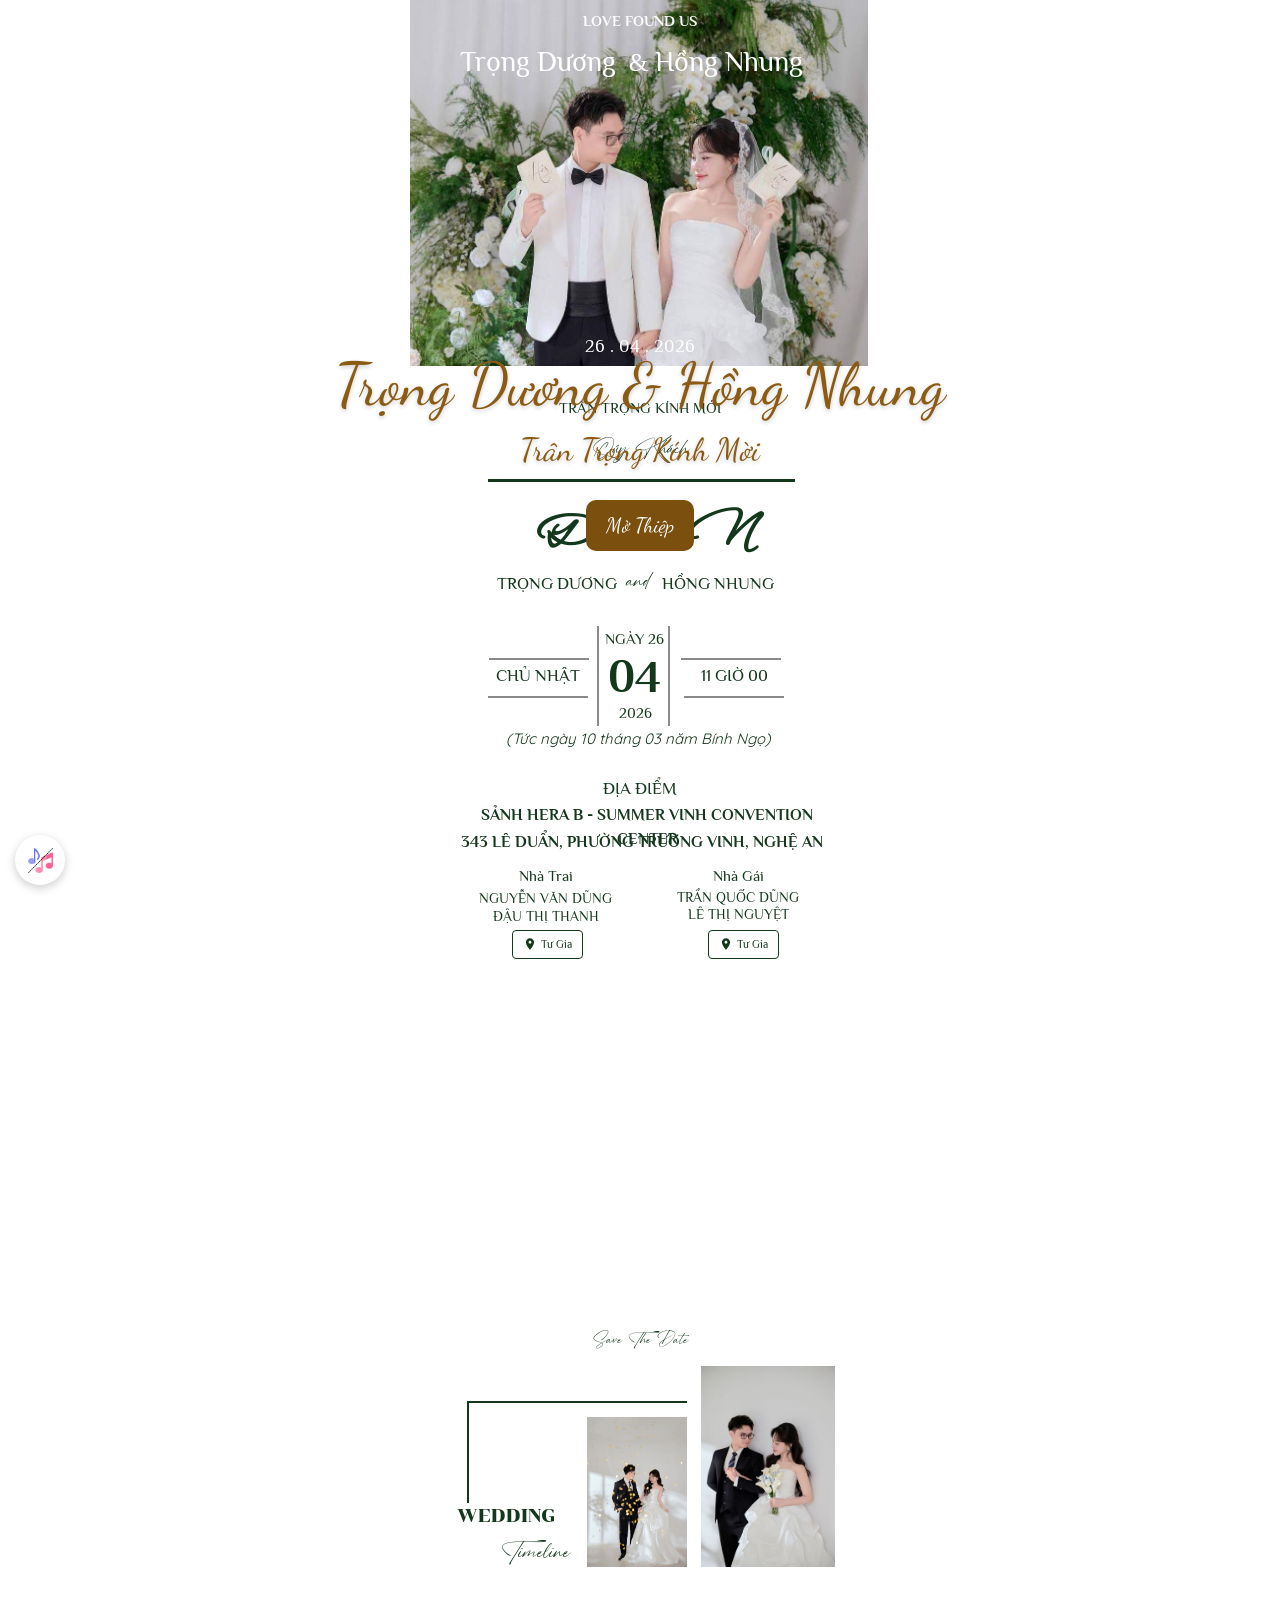
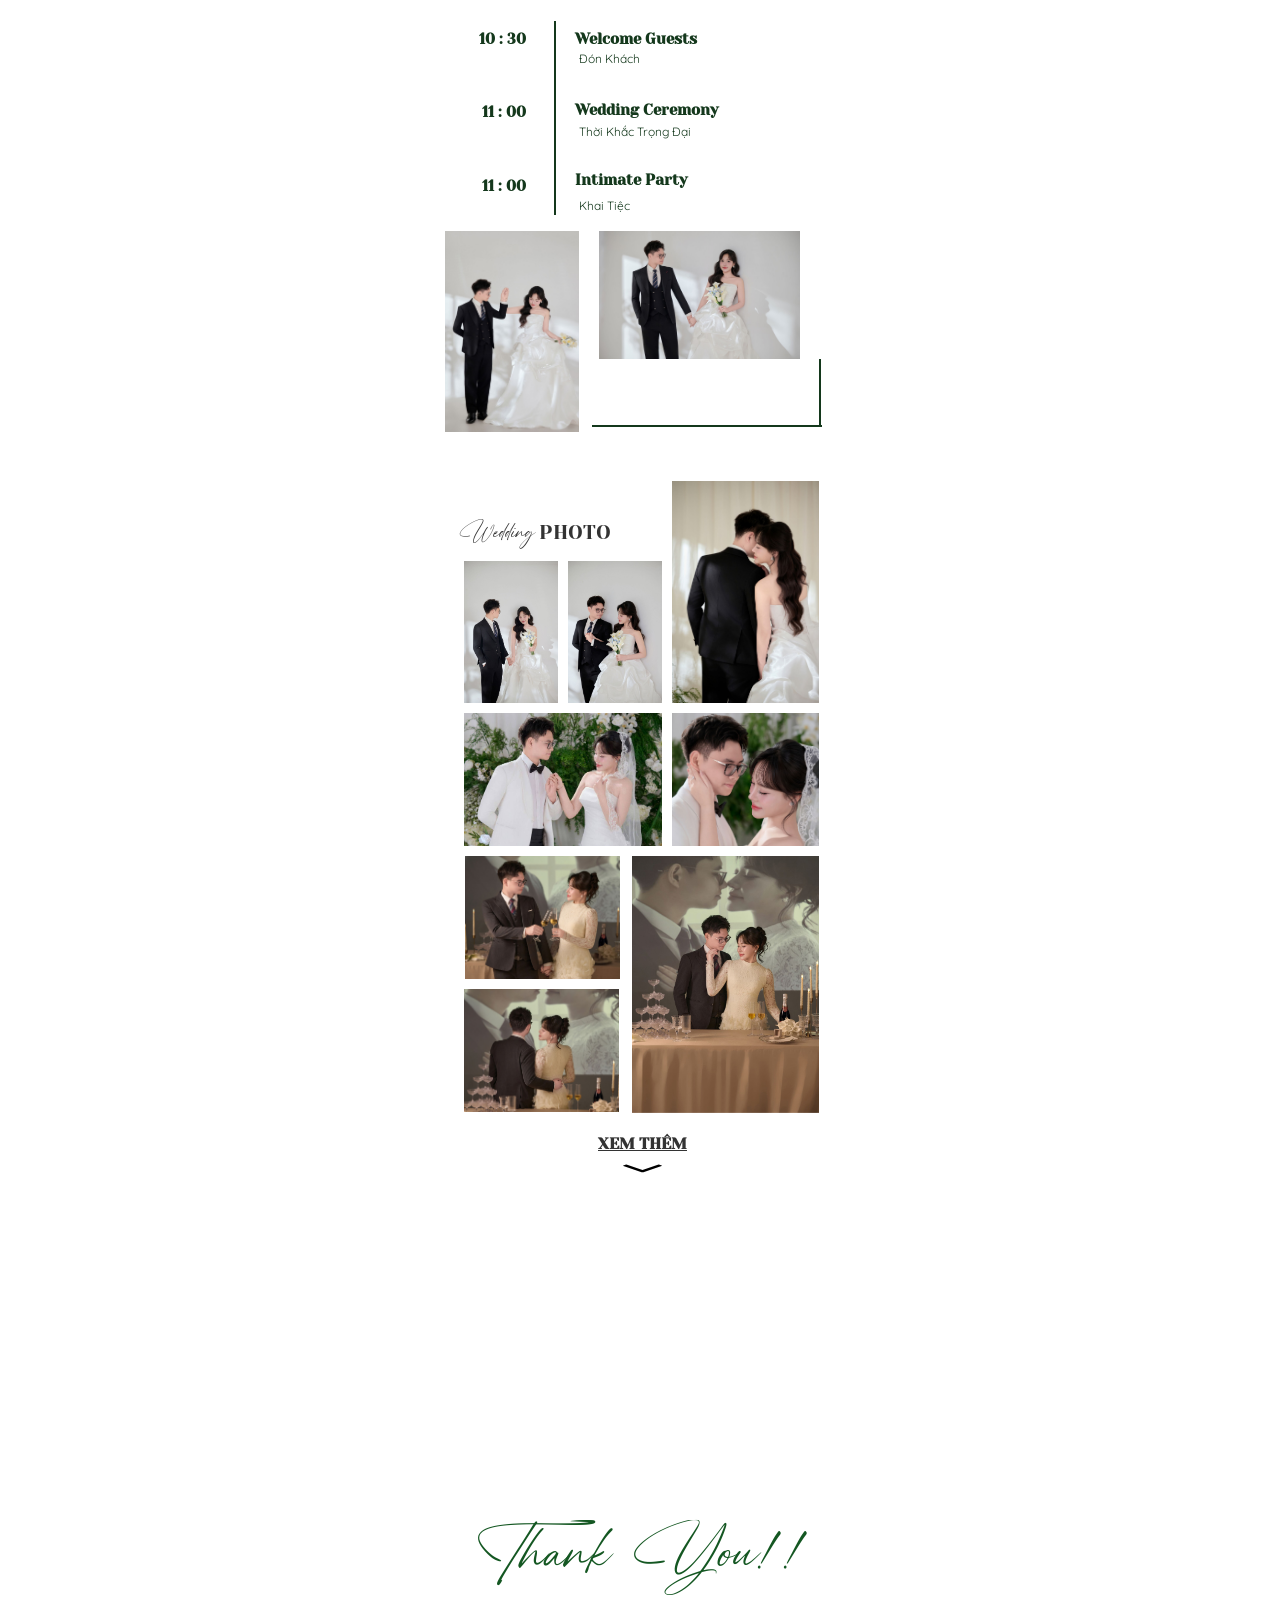
==== commit 109992b9: "update" ====
--- a/index.html
+++ b/index.html
@@ -2575,7 +2575,12 @@
 
     let currentIndex = 0;
 
+    let isCarouselInitialized = false;
+
     function initCarousel() {
+      if (isCarouselInitialized) return;
+      isCarouselInitialized = true;
+      
       slidesContainer.innerHTML = '';
       
       photoGalleryImages.forEach((src, index) => {
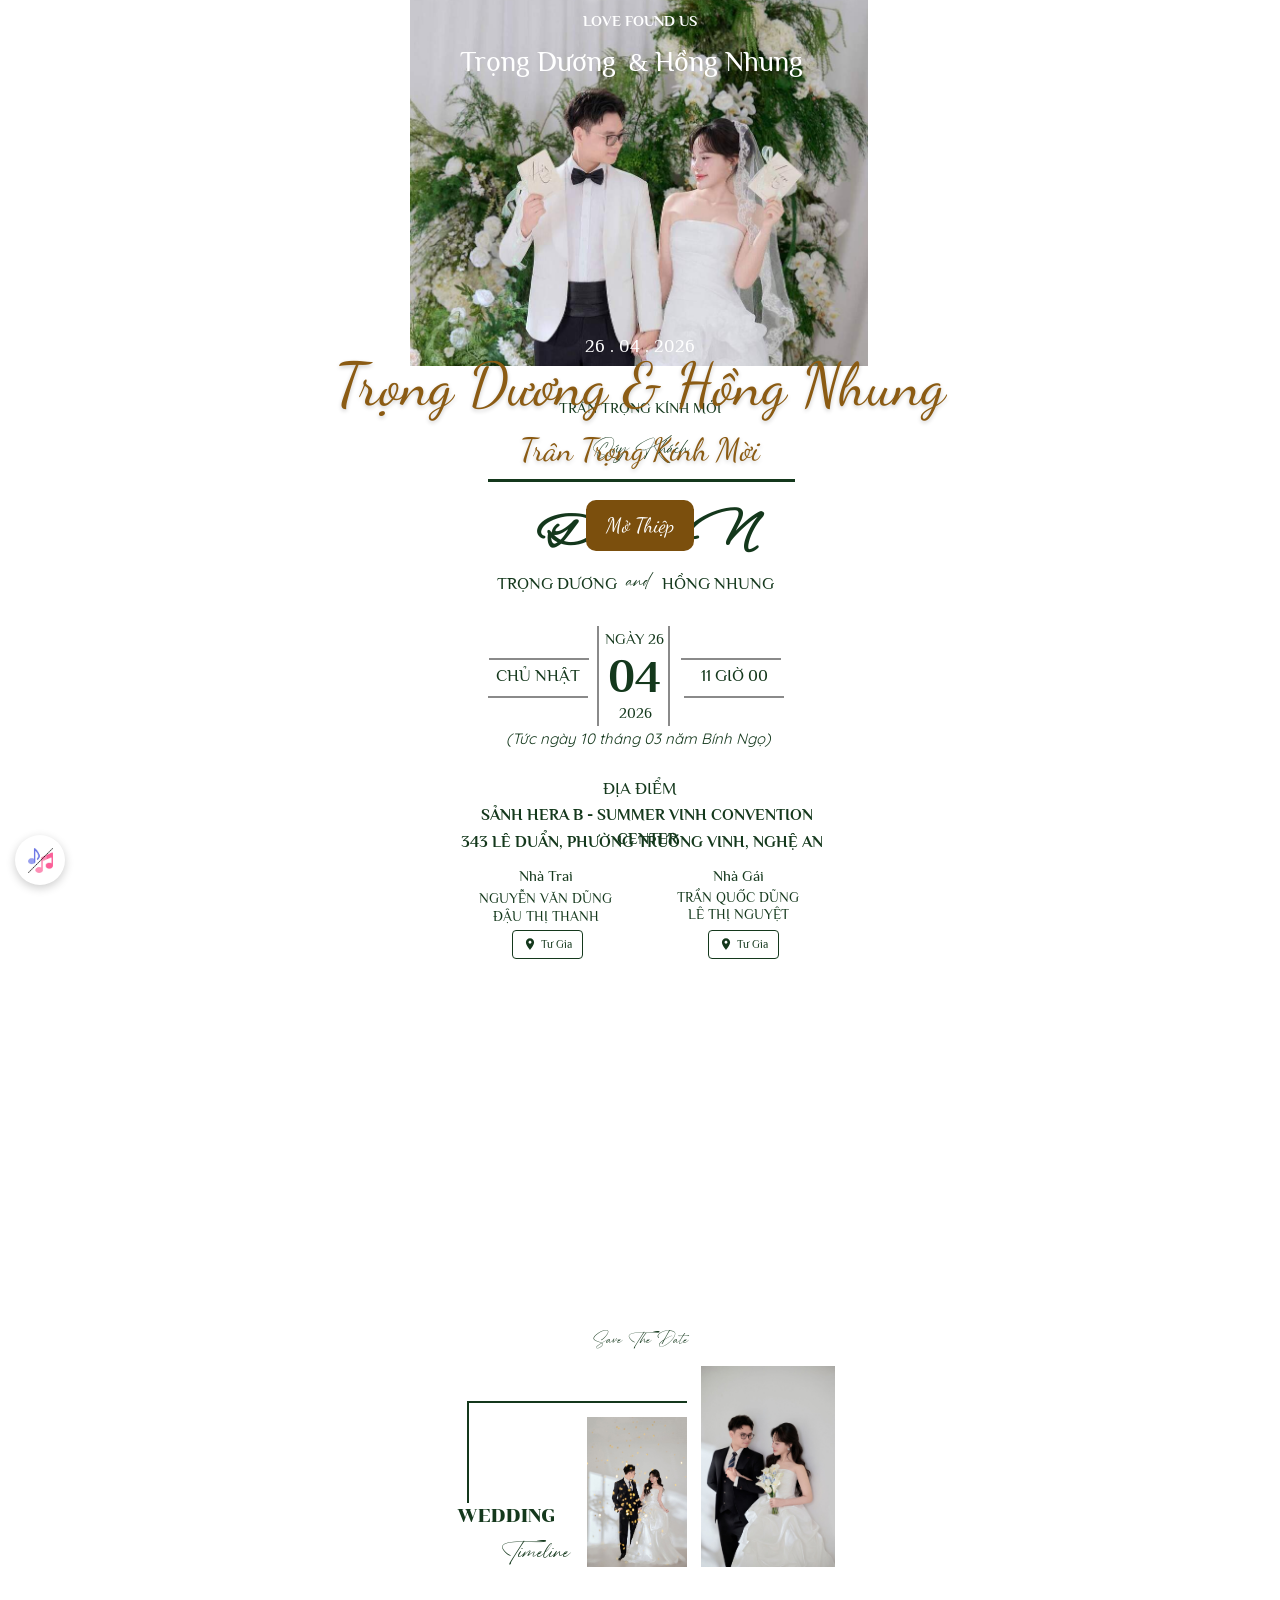
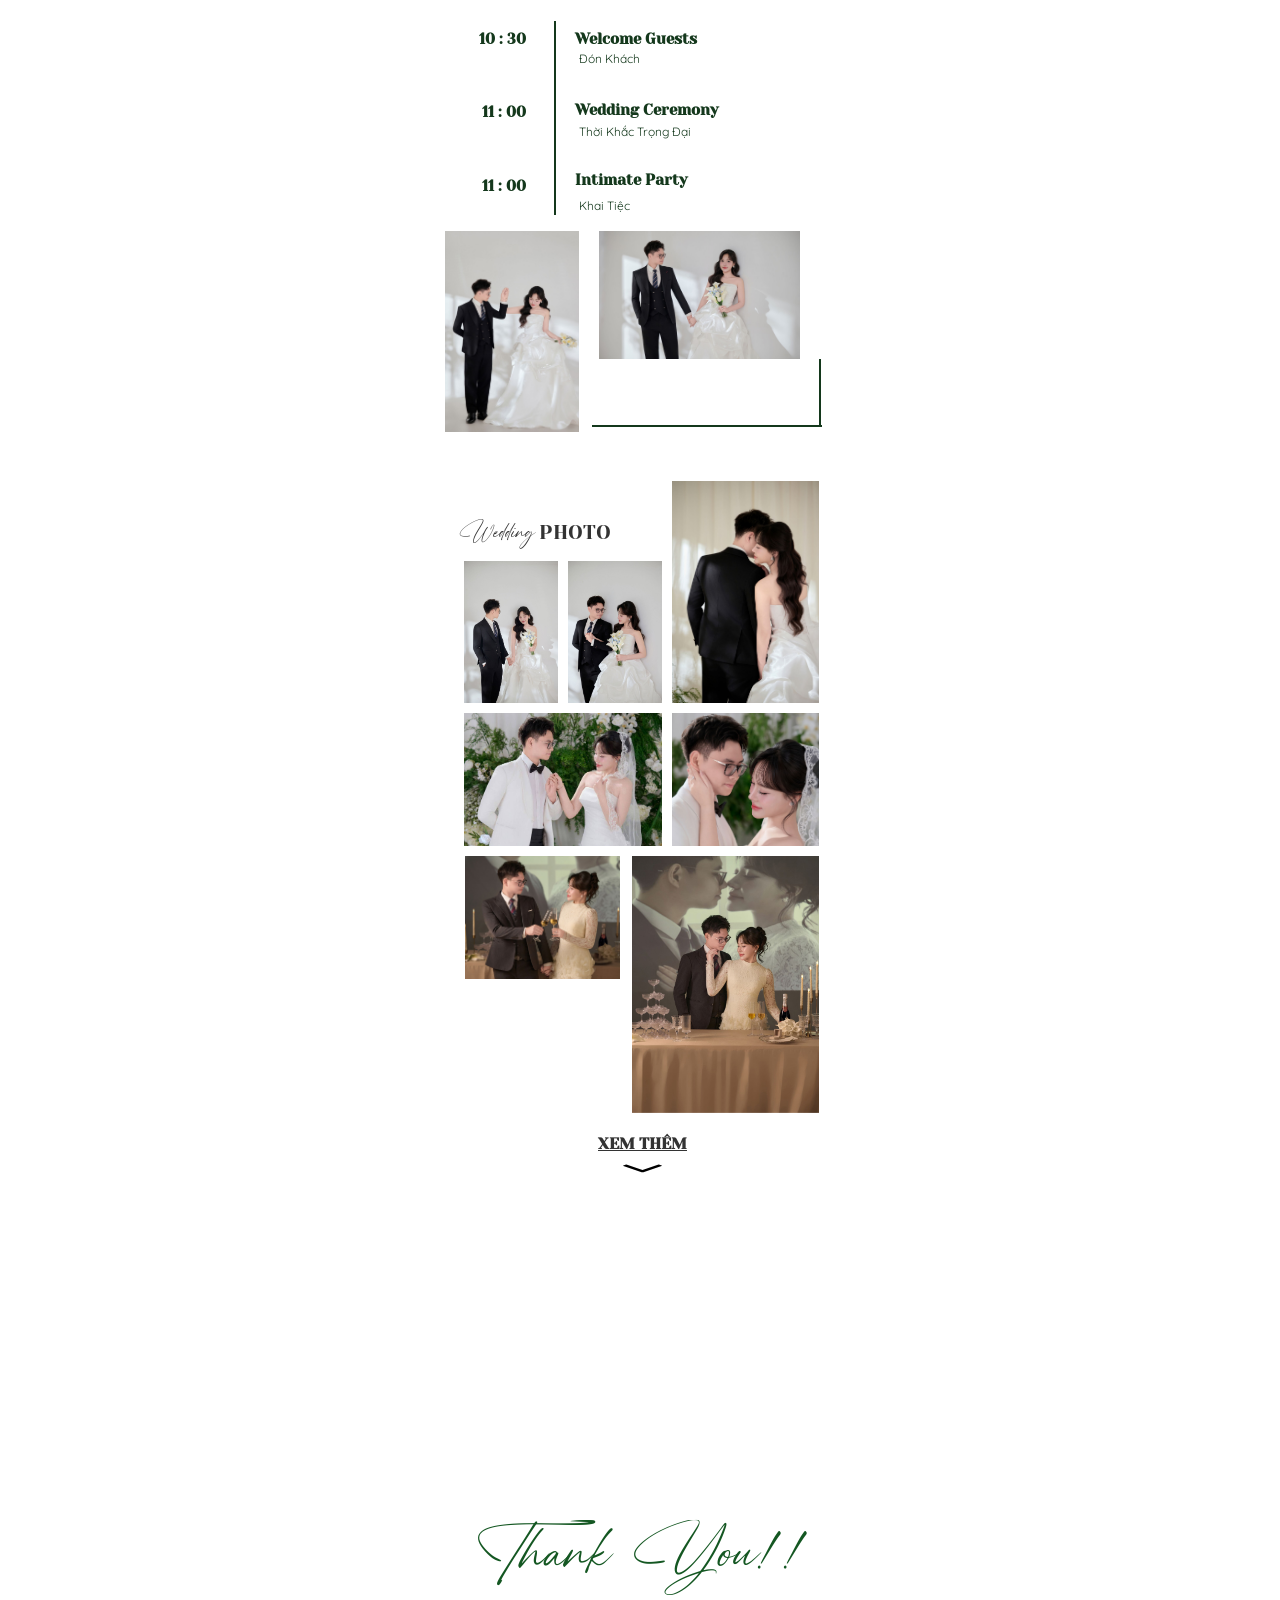
==== commit c5e07a0a: "tuning preload" ====
--- a/index.html
+++ b/index.html
@@ -1659,30 +1659,6 @@
     </script>
     <!-- Attribution (ẩn) -->
     <script src="js/base64.js"></script>
-    <script>
-    // Xử lý preloader
-    window.addEventListener("load", function() {
-        const preloader = document.getElementById("preloader");
-
-        //set invite text
-        const queryString = window.location.search;
-        const urlParams = new URLSearchParams(queryString);
-        const inviteParam = urlParams.get('invite');
-        const inviteText = document.getElementById("invite-text");
-        if (inviteParam) {
-            inviteText.textContent = `Trân Trọng Kính Mời: ${decodeCustom(inviteParam)}`;
-        }
-    });
-    // Hàm mở thiệp khi nhấn nút
-    function openCard() {
-        preloader.style.opacity = "0";
-        preloader.style.transition = "opacity 1s ease-in-out";
-        setTimeout(() => {
-            preloader.style.display = "none";
-        }, 1000); // Chờ 1 giây sau khi ẩn preloader
-        document.body.style.overflow = 'auto';
-    }
-    </script>
 </head>
 
 <body class="geist_a71539c9-module__T19VSG__variable geist_mono_8d43a2aa-module__8Li5zG__variable antialiased">
@@ -1691,6 +1667,28 @@
         <h2 id="invite-text">Trân Trọng Kính Mời</h2>
         <!-- <div class="spinner">Trân trọng kính mời</div> -->
         <button class="btn" id="openCardBtn" onclick="openCard()">Mở Thiệp</button>
+        <script>
+            // Xử lý preloader
+            const preloader = document.getElementById("preloader");
+
+            //set invite text
+            const queryString = window.location.search;
+            const urlParams = new URLSearchParams(queryString);
+            const inviteParam = urlParams.get('invite');
+            const inviteText = document.getElementById("invite-text");
+            if (inviteParam) {
+                inviteText.textContent = `Trân Trọng Kính Mời: ${decodeCustom(inviteParam)}`;
+            }
+            // Hàm mở thiệp khi nhấn nút
+            function openCard() {
+                preloader.style.opacity = "0";
+                preloader.style.transition = "opacity 1s ease-in-out";
+                setTimeout(() => {
+                    preloader.style.display = "none";
+                }, 1000); // Chờ 1 giây sau khi ẩn preloader
+                document.body.style.overflow = 'auto';
+            }
+    </script>
     </div> 
     <div data-scope="toast" data-part="group" dir="ltr" tabindex="-1" aria-label="bottom-end Notifications alt+T"
         id="toast-group:bottom-end" data-placement="bottom-end" data-side="bottom" data-align="end" aria-live="polite"
--- a/animations.css
+++ b/animations.css
@@ -291,6 +291,7 @@
     animation-name: slideFromLeftMobile;
   }
   [data-node-id="vx5tzdAYd2"],
+  [data-node-id="m8B5VHj0Um"],
   [data-node-id="fxKALb0NXS"] {
     animation-name: slideFromRightMobile;
   }
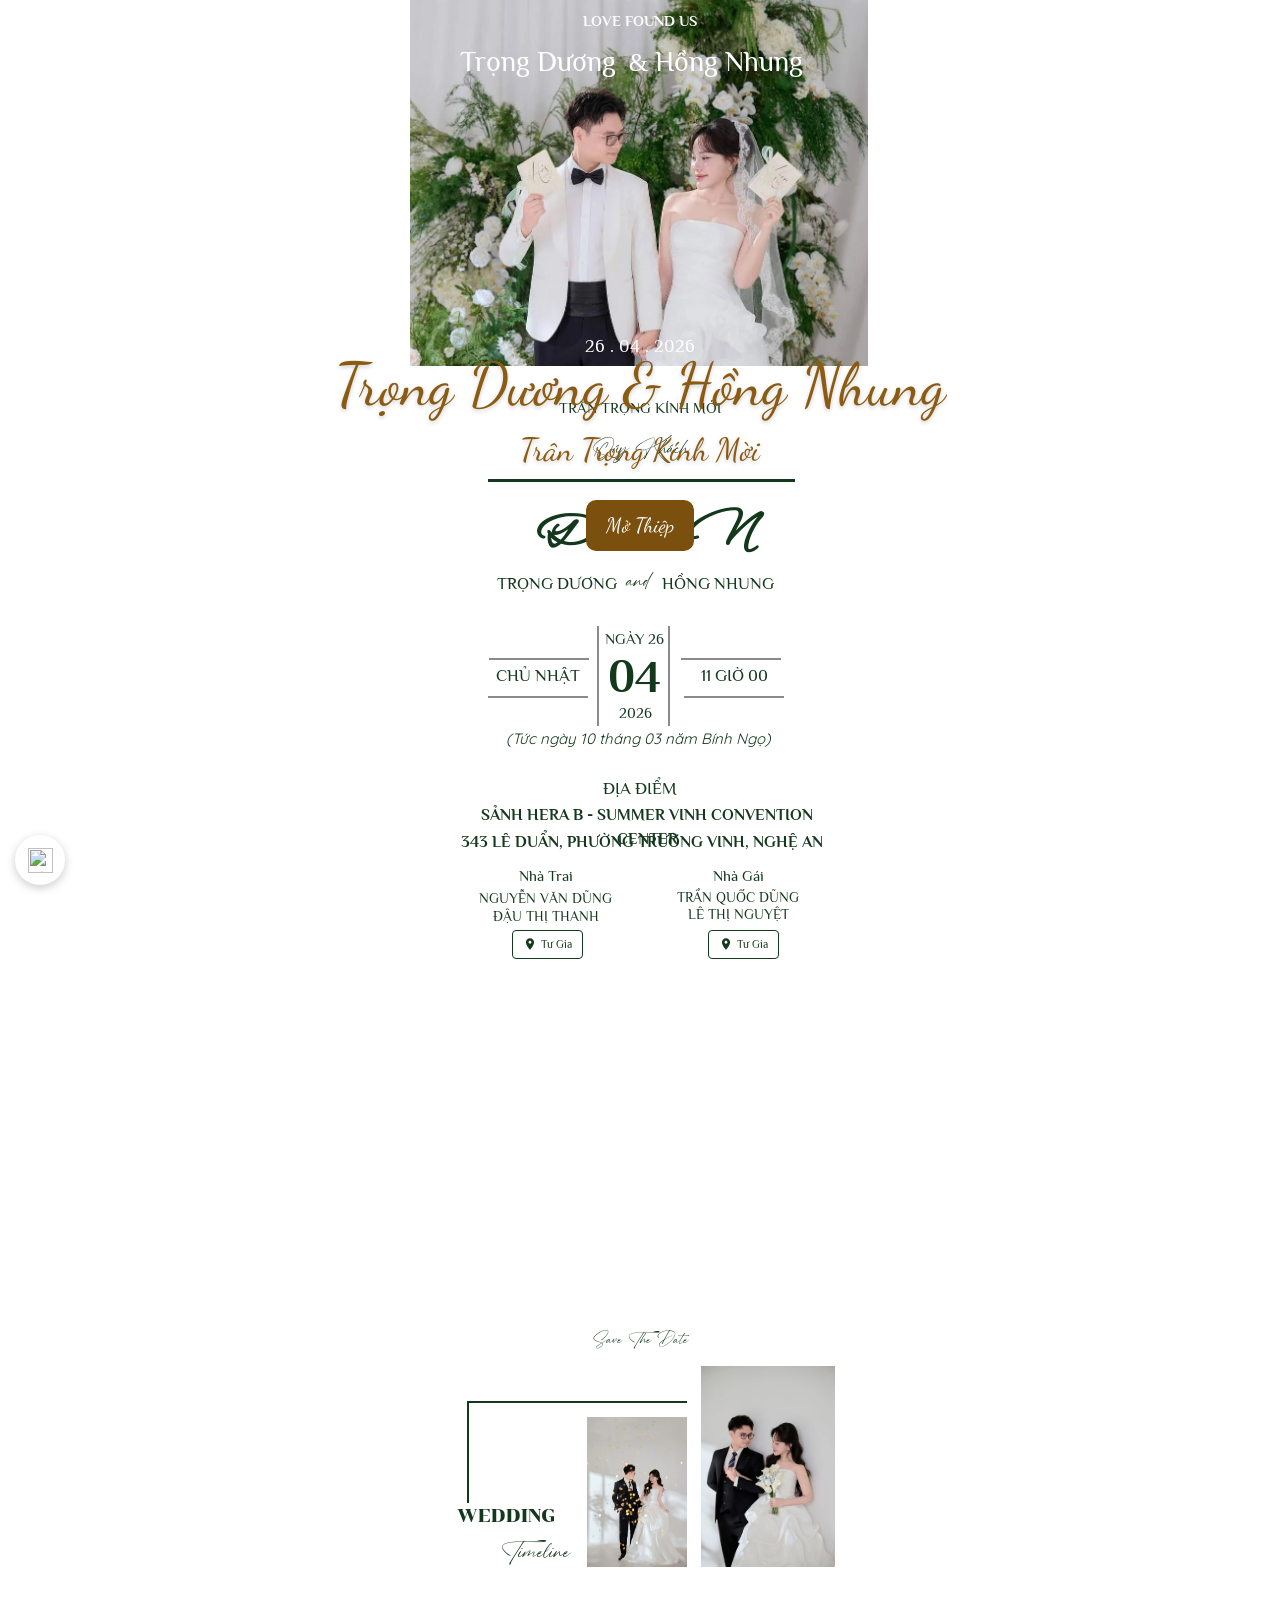
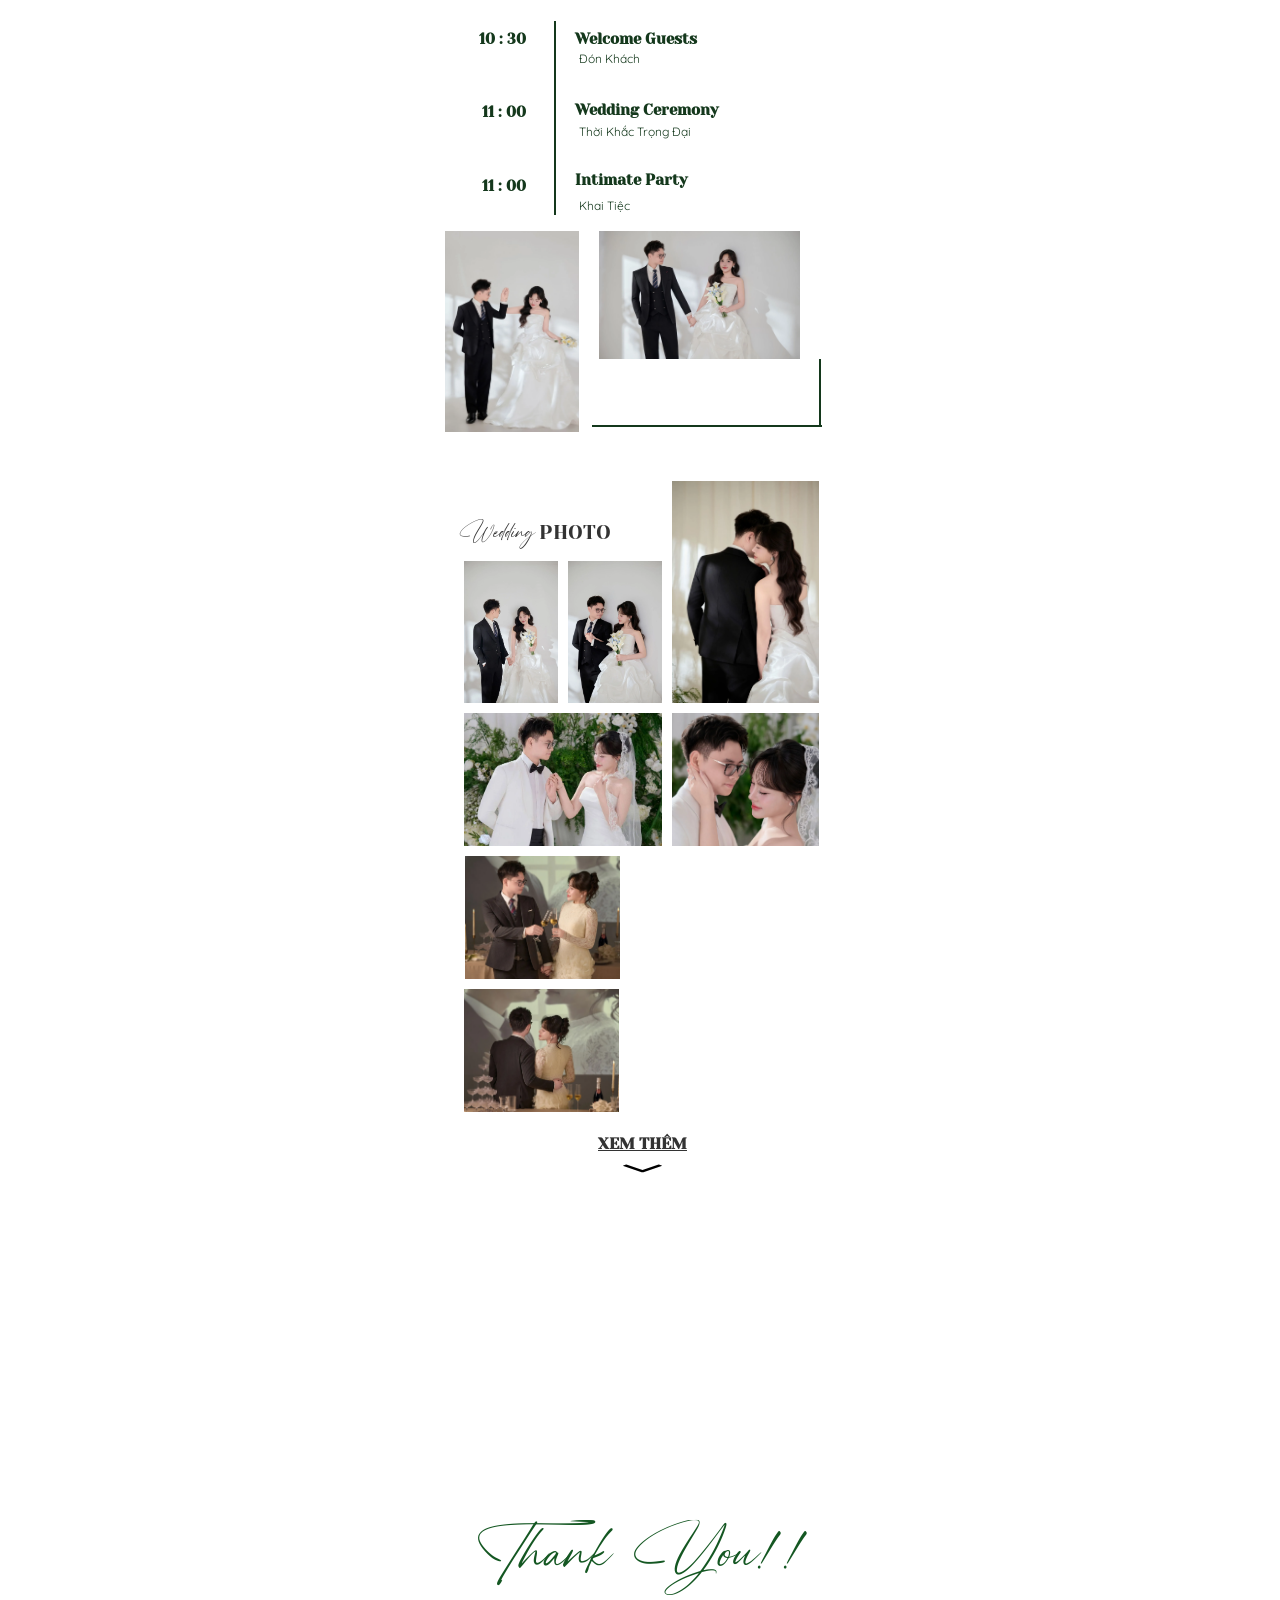
==== commit 3fc66f25: "update" ====
--- a/index.html
+++ b/index.html
@@ -894,7 +894,7 @@
     <link rel="preload" href="de484d2267b3ae95.css" as="style">
     <meta name="next-size-adjust" content="">
     <title>Trọng Dương ❤️ Hồng Nhung</title>
-    <meta property="og:image" content="https://dnwedding98.github.io/happywedding260426/public/images/meta.jpg">
+    <meta property="og:image" content="https://dnwedding98.github.io/happywedding260426/public/images/meta.webp">
     <meta name="description" content="Đám cưới của chúng tôi sẽ trọn vẹn và ý nghĩa khi có sự hiện diện và chúc phúc của quý vị!">
     <meta name="keywords" content="Trọng Dương ❤️ Hồng Nhung">
     <meta name="facebook-domain-verification" content="efusnh51ynunusfuvpwohhcfc1rjow">
@@ -902,18 +902,18 @@
     <meta property="og:title" content="Trọng Dương ❤️ Hồng Nhung">
     <meta property="og:description" content="Đám cưới của chúng tôi sẽ trọn vẹn và ý nghĩa khi có sự hiện diện và chúc phúc của quý vị!">
     <meta property="og:image"
-        content="public/images/1.jpg">
+        content="public/images/1.webp">
     <meta property="og:type" content="website">
     <meta name="twitter:card" content="summary_large_image">
     <meta name="twitter:title" content="Trọng Dương ❤️ Hồng Nhung">
     <meta name="twitter:description" content="Đám cưới của chúng tôi sẽ trọn vẹn và ý nghĩa khi có sự hiện diện và chúc phúc của quý vị!">
-    <meta name="twitter:image" content="public/images/1.jpg">
+    <meta name="twitter:image" content="public/images/1.webp">
     <link rel="icon" href="favicon.ico?favicon.f573fbb1.ico" sizes="256x256" type="image/x-icon">
     <link rel="icon" type="image/x-icon" href="public/images/wedding.ico" />
-    <link rel="shortcut icon" href="https://dnwedding98.github.io/happywedding260426/public/images/meta.jpg" />
-    <link rel="apple-touch-icon" href="https://dnwedding98.github.io/happywedding260426/public/images/meta.jpg" />
-    <link rel="apple-touch-icon-precomposed" href="https://dnwedding98.github.io/happywedding260426/public/images/meta.jpg" />
-    <meta name="msapplication-TileImage" content="https://dnwedding98.github.io/happywedding260426/public/images/meta.jpg" />
+    <link rel="shortcut icon" href="https://dnwedding98.github.io/happywedding260426/public/images/meta.webp" />
+    <link rel="apple-touch-icon" href="https://dnwedding98.github.io/happywedding260426/public/images/meta.webp" />
+    <link rel="apple-touch-icon-precomposed" href="https://dnwedding98.github.io/happywedding260426/public/images/meta.webp" />
+    <meta name="msapplication-TileImage" content="https://dnwedding98.github.io/happywedding260426/public/images/meta.webp" />
     <script>
         (self.__next_s = self.__next_s || []).push([0, {
             "children": "\n            (function () {\n              if (typeof globalThis.structuredClone === \"function\") {\n                return;\n              }\n\n              function cloneValue(value, seen) {\n                if (value === null || typeof value !== \"object\") {\n                  return value;\n                }\n\n                if (seen.has(value)) {\n                  return seen.get(value);\n                }\n\n                if (value instanceof Date) {\n                  return new Date(value.getTime());\n                }\n\n                if (value instanceof RegExp) {\n                  return new RegExp(value.source, value.flags);\n                }\n\n                if (value instanceof ArrayBuffer) {\n                  return value.slice(0);\n                }\n\n                if (typeof DataView !== \"undefined\" && value instanceof DataView) {\n                  var clonedBuffer = cloneValue(value.buffer, seen);\n                  return new DataView(clonedBuffer, value.byteOffset, value.byteLength);\n                }\n\n                if (ArrayBuffer.isView(value)) {\n                  return value.slice ? value.slice(0) : new value.constructor(value);\n                }\n\n                if (value instanceof Map) {\n                  var clonedMap = new Map();\n                  seen.set(value, clonedMap);\n                  value.forEach(function (mapValue, mapKey) {\n                    clonedMap.set(cloneValue(mapKey, seen), cloneValue(mapValue, seen));\n                  });\n                  return clonedMap;\n                }\n\n                if (value instanceof Set) {\n                  var clonedSet = new Set();\n                  seen.set(value, clonedSet);\n                  value.forEach(function (setValue) {\n                    clonedSet.add(cloneValue(setValue, seen));\n                  });\n                  return clonedSet;\n                }\n\n                if (Array.isArray(value)) {\n                  var clonedArray = [];\n                  seen.set(value, clonedArray);\n                  for (var i = 0; i < value.length; i += 1) {\n                    clonedArray[i] = cloneValue(value[i], seen);\n                  }\n                  return clonedArray;\n                }\n\n                var prototype = Object.getPrototypeOf(value);\n                var clonedObject = Object.create(prototype);\n                seen.set(value, clonedObject);\n\n                Reflect.ownKeys(value).forEach(function (key) {\n                  var descriptor = Object.getOwnPropertyDescriptor(value, key);\n                  if (!descriptor) {\n                    return;\n                  }\n                  if (\"value\" in descriptor) {\n                    descriptor.value = cloneValue(descriptor.value, seen);\n                  }\n                  Object.defineProperty(clonedObject, key, descriptor);\n                });\n\n                return clonedObject;\n              }\n\n              globalThis.structuredClone = function (value) {\n                return cloneValue(value, new WeakMap());\n              };\n            })();\n          ",
@@ -1437,7 +1437,7 @@
             left: 0;
             width: 100%;
             height: 100%;
-            background: url('https://w.ladicdn.com/s768x890/5c728619c417ab07e5194baa/istockphoto-1370544962-612x612-20240609095545-gdg85.jpg');
+            background: url('https://w.ladicdn.com/s768x890/5c728619c417ab07e5194baa/istockphoto-1370544962-612x612-20240609095545-gdg85.webp');
             background-size: cover;
             display: flex;
             align-items: center;
@@ -1604,7 +1604,7 @@
     </style>
     <audio id="background-music" loop="" src="public/audio/backgroup.mp3"></audio>
     <div id="music-toggle" title="Bật / Tắt nhạc">
-        <img id="play-icon" src="icons/play.jpg" alt="Play Icon">
+        <img id="play-icon" src="icons/play.webp" alt="Play Icon">
         <img id="pause-icon" src="icons/pause.png" alt="Pause Icon" style="display: none;">
     </div>
     <script>
@@ -1759,7 +1759,7 @@
                                         style="width: 458px; height: 458px; position: absolute; top: -70px; left: -40px;">
                                         <div style="position: relative; width: 100%; height: 100%; overflow: hidden;">
                                             <img alt="" loading="lazy" decoding="async" fetchpriority="auto"
-                                                src="public/images/1.jpg"
+                                                src="public/images/1.webp"
                                                 style="width: 100%;">
                                         </div>
                                         <div
@@ -2078,7 +2078,7 @@
                                         style="width: 134px; height: 201px; position: absolute; top: 134px; left: 251px;">
                                         <div style="position: relative; width: 100%; height: 100%; overflow: hidden;">
                                             <img alt="" loading="lazy" decoding="async" fetchpriority="auto"
-                                                src="public/images/3.jpg"
+                                                src="public/images/3.webp"
                                                 style="width: 100%; height: 100%; object-fit: cover;"></div>
                                     </div>
                                 </div>
@@ -2087,7 +2087,7 @@
                                         style="width: 100px; height: 150px; position: absolute; top: 185px; left: 137px;">
                                         <div style="position: relative; width: 100%; height: 100%; overflow: hidden;">
                                             <img alt="" loading="lazy" decoding="async" fetchpriority="auto"
-                                                src="public/images/2.jpg"
+                                                src="public/images/2.webp"
                                                 style="width: 100%; height: 100%; object-fit: cover;"></div>
                                     </div>
                                 </div>
@@ -2106,7 +2106,7 @@
                                         style="width: 134px; height: 201px; position: absolute; top: 599px; left: -5px;">
                                         <div style="position: relative; width: 100%; height: 100%; overflow: hidden;">
                                             <img alt="" loading="lazy" decoding="async" fetchpriority="auto"
-                                                src="public/images/4.jpg"
+                                                src="public/images/4.webp"
                                                 style="width: 100%; height: 100%; transform: translate(-4.13783%, -11.1111%) scale(1.16514, 1.11169); transform-origin: left top;">
                                         </div>
                                     </div>
@@ -2116,7 +2116,7 @@
                                         style="width: 201px; height: 128px; position: absolute; top: 599px; left: 149px;">
                                         <div style="position: relative; width: 100%; height: 100%; overflow: hidden;">
                                             <img alt="" loading="lazy" decoding="async" fetchpriority="auto"
-                                                src="public/images/5.jpg"
+                                                src="public/images/5.webp"
                                                 style="width: 100%; height: 100%; object-fit: cover;"></div>
                                     </div>
                                 </div>
@@ -2234,7 +2234,7 @@
                                         style="width: 147px; height: 222px; position: absolute; top: 10px; left: 222px;">
                                         <div style="position: relative; width: 100%; height: 100%; overflow: hidden;">
                                             <img alt="" loading="lazy" decoding="async" fetchpriority="auto"
-                                                src="public/images/8.jpg"
+                                                src="public/images/8.webp"
                                                 style="width: 100%; height: 100%; object-fit: cover;"></div>
                                     </div>
                                 </div>
@@ -2243,7 +2243,7 @@
                                         style="width: 94px; height: 142px; position: absolute; top: 90px; left: 14px;">
                                         <div style="position: relative; width: 100%; height: 100%; overflow: hidden;">
                                             <img alt="" loading="lazy" decoding="async" fetchpriority="auto"
-                                                src="public/images/6.jpg"
+                                                src="public/images/6.webp"
                                                 style="width: 100%; height: 100%; object-fit: cover;"></div>
                                     </div>
                                 </div>
@@ -2252,7 +2252,7 @@
                                         style="width: 198px; height: 133px; position: absolute; top: 242px; left: 14px;">
                                         <div style="position: relative; width: 100%; height: 100%; overflow: hidden;">
                                             <img alt="" loading="lazy" decoding="async" fetchpriority="auto"
-                                                src="public/images/9.jpg"
+                                                src="public/images/9.webp"
                                                 style="width: 100%; height: 100%; object-fit: cover;"></div>
                                     </div>
                                 </div>
@@ -2261,7 +2261,7 @@
                                         style="width: 147px; height: 133px; position: absolute; top: 242px; left: 222px;">
                                         <div style="position: relative; width: 100%; height: 100%; overflow: hidden;">
                                             <img alt="" loading="lazy" decoding="async" fetchpriority="auto"
-                                                src="public/images/10.jpg"
+                                                src="public/images/10.webp"
                                                 style="width: 100%; height: 100%; transform: translate(0%, -6.8499%) scale(1.00091, 1.65779); transform-origin: left top;">
                                         </div>
                                     </div>
@@ -2271,7 +2271,7 @@
                                         style="width: 155px; height: 123px; position: absolute; top: 385px; left: 15px;">
                                         <div style="position: relative; width: 100%; height: 100%; overflow: hidden;">
                                             <img alt="" loading="lazy" decoding="async" fetchpriority="auto"
-                                                src="public/images/11.jpg"
+                                                src="public/images/11.webp"
                                                 style="width: 100%; height: 100%; transform: translate(0%, -54.4921%) scale(1.00091, 1.89013); transform-origin: left top;">
                                         </div>
                                     </div>
@@ -2281,7 +2281,7 @@
                                         style="width: 155px; height: 123px; position: absolute; top: 518px; left: 14px;">
                                         <div style="position: relative; width: 100%; height: 100%; overflow: hidden;">
                                             <img alt="" loading="lazy" decoding="async" fetchpriority="auto"
-                                                src="public/images/12.jpg"
+                                                src="public/images/12.webp"
                                                 style="width: 100%; height: 100%; object-fit: cover;"></div>
                                     </div>
                                 </div>
@@ -2290,7 +2290,7 @@
                                         style="width: 187px; height: 257px; position: absolute; top: 385px; left: 182px;">
                                         <div style="position: relative; width: 100%; height: 100%; overflow: hidden;">
                                             <img alt="" loading="lazy" decoding="async" fetchpriority="auto"
-                                                src="public/images/13.jpg"
+                                                src="public/images/13.webp"
                                                 style="width: 100%; height: 100%; transform: translate(0%, -9.18378%) scale(1.00091, 1.09137); transform-origin: left top;">
                                         </div>
                                     </div>
@@ -2300,7 +2300,7 @@
                                         style="width: 94px; height: 142px; position: absolute; top: 90px; left: 118px;">
                                         <div style="position: relative; width: 100%; height: 100%; overflow: hidden;">
                                             <img alt="" loading="lazy" decoding="async" fetchpriority="auto"
-                                                src="public/images/7.jpg"
+                                                src="public/images/7.webp"
                                                 style="width: 100%; height: 100%; object-fit: cover;"></div>
                                     </div>
                                 </div>
@@ -2337,7 +2337,7 @@
                                         style="width: 458px; height: 466px; box-shadow: rgb(77, 77, 77) 0px 0px 0px 0px inset; position: absolute; top: 1px; left: -39px;">
                                         <div style="position: relative; width: 100%; height: 100%; overflow: hidden;">
                                             <img alt="" loading="lazy" decoding="async" fetchpriority="auto"
-                                                src="public/images/14.jpg"
+                                                src="public/images/14.webp"
                                                 style="width: 100%; height: 100%; box-shadow: rgb(77, 77, 77) 0px 0px 0px 0px inset; transform: translate(0%, -18.3311%) scale(0.999908, 1.47556); transform-origin: left top;">
                                         </div>
                                         <div
@@ -2522,46 +2522,46 @@
   </div>
   <script>
     const photoGalleryImages = [
-      "public/images/carousel/01.jpg",
-      "public/images/carousel/02.jpg",
-      "public/images/carousel/03.jpg",
-      "public/images/carousel/04.jpg",
-      "public/images/carousel/05.jpg",
-      "public/images/carousel/06.jpg",
-      "public/images/carousel/07.jpg",
-      "public/images/carousel/08.jpg",
-      "public/images/carousel/09.jpg",
-      "public/images/carousel/10.jpg",
-      "public/images/carousel/11.jpg",
-      "public/images/carousel/12.jpg",
-      "public/images/carousel/13.jpg",
-      "public/images/carousel/14.jpg",
-      "public/images/carousel/15.jpg",
-      "public/images/carousel/16.jpg",
-      "public/images/carousel/17.jpg",
-      "public/images/carousel/18.jpg",
-      "public/images/carousel/19.jpg",
-      "public/images/carousel/20.jpg",
-      "public/images/carousel/21.jpg",
-      "public/images/carousel/22.jpg",
-      "public/images/carousel/23.jpg",
-      "public/images/carousel/24.jpg",
-      "public/images/carousel/25.jpg",
-      "public/images/carousel/26.jpg",
-      "public/images/carousel/27.jpg",
-      "public/images/carousel/28.jpg",
-      "public/images/carousel/29.jpg",
-      "public/images/carousel/30.jpg",
-      "public/images/carousel/31.jpg",
-      "public/images/carousel/32.jpg",
-      "public/images/carousel/33.jpg",
-      "public/images/carousel/34.jpg",
-      "public/images/carousel/35.jpg",
-      "public/images/carousel/36.jpg",
-      "public/images/carousel/37.jpg",
-      "public/images/carousel/38.jpg",
-      "public/images/carousel/39.jpg",
-      "public/images/carousel/40.jpg"
+      "public/images/carousel/01.webp",
+      "public/images/carousel/02.webp",
+      "public/images/carousel/03.webp",
+      "public/images/carousel/04.webp",
+      "public/images/carousel/05.webp",
+      "public/images/carousel/06.webp",
+      "public/images/carousel/07.webp",
+      "public/images/carousel/08.webp",
+      "public/images/carousel/09.webp",
+      "public/images/carousel/10.webp",
+      "public/images/carousel/11.webp",
+      "public/images/carousel/12.webp",
+      "public/images/carousel/13.webp",
+      "public/images/carousel/14.webp",
+      "public/images/carousel/15.webp",
+      "public/images/carousel/16.webp",
+      "public/images/carousel/17.webp",
+      "public/images/carousel/18.webp",
+      "public/images/carousel/19.webp",
+      "public/images/carousel/20.webp",
+      "public/images/carousel/21.webp",
+      "public/images/carousel/22.webp",
+      "public/images/carousel/23.webp",
+      "public/images/carousel/24.webp",
+      "public/images/carousel/25.webp",
+      "public/images/carousel/26.webp",
+      "public/images/carousel/27.webp",
+      "public/images/carousel/28.webp",
+      "public/images/carousel/29.webp",
+      "public/images/carousel/30.webp",
+      "public/images/carousel/31.webp",
+      "public/images/carousel/32.webp",
+      "public/images/carousel/33.webp",
+      "public/images/carousel/34.webp",
+      "public/images/carousel/35.webp",
+      "public/images/carousel/36.webp",
+      "public/images/carousel/37.webp",
+      "public/images/carousel/38.webp",
+      "public/images/carousel/39.webp",
+      "public/images/carousel/40.webp"
     ];
 
     const modal = document.getElementById('photo-carousel-modal');
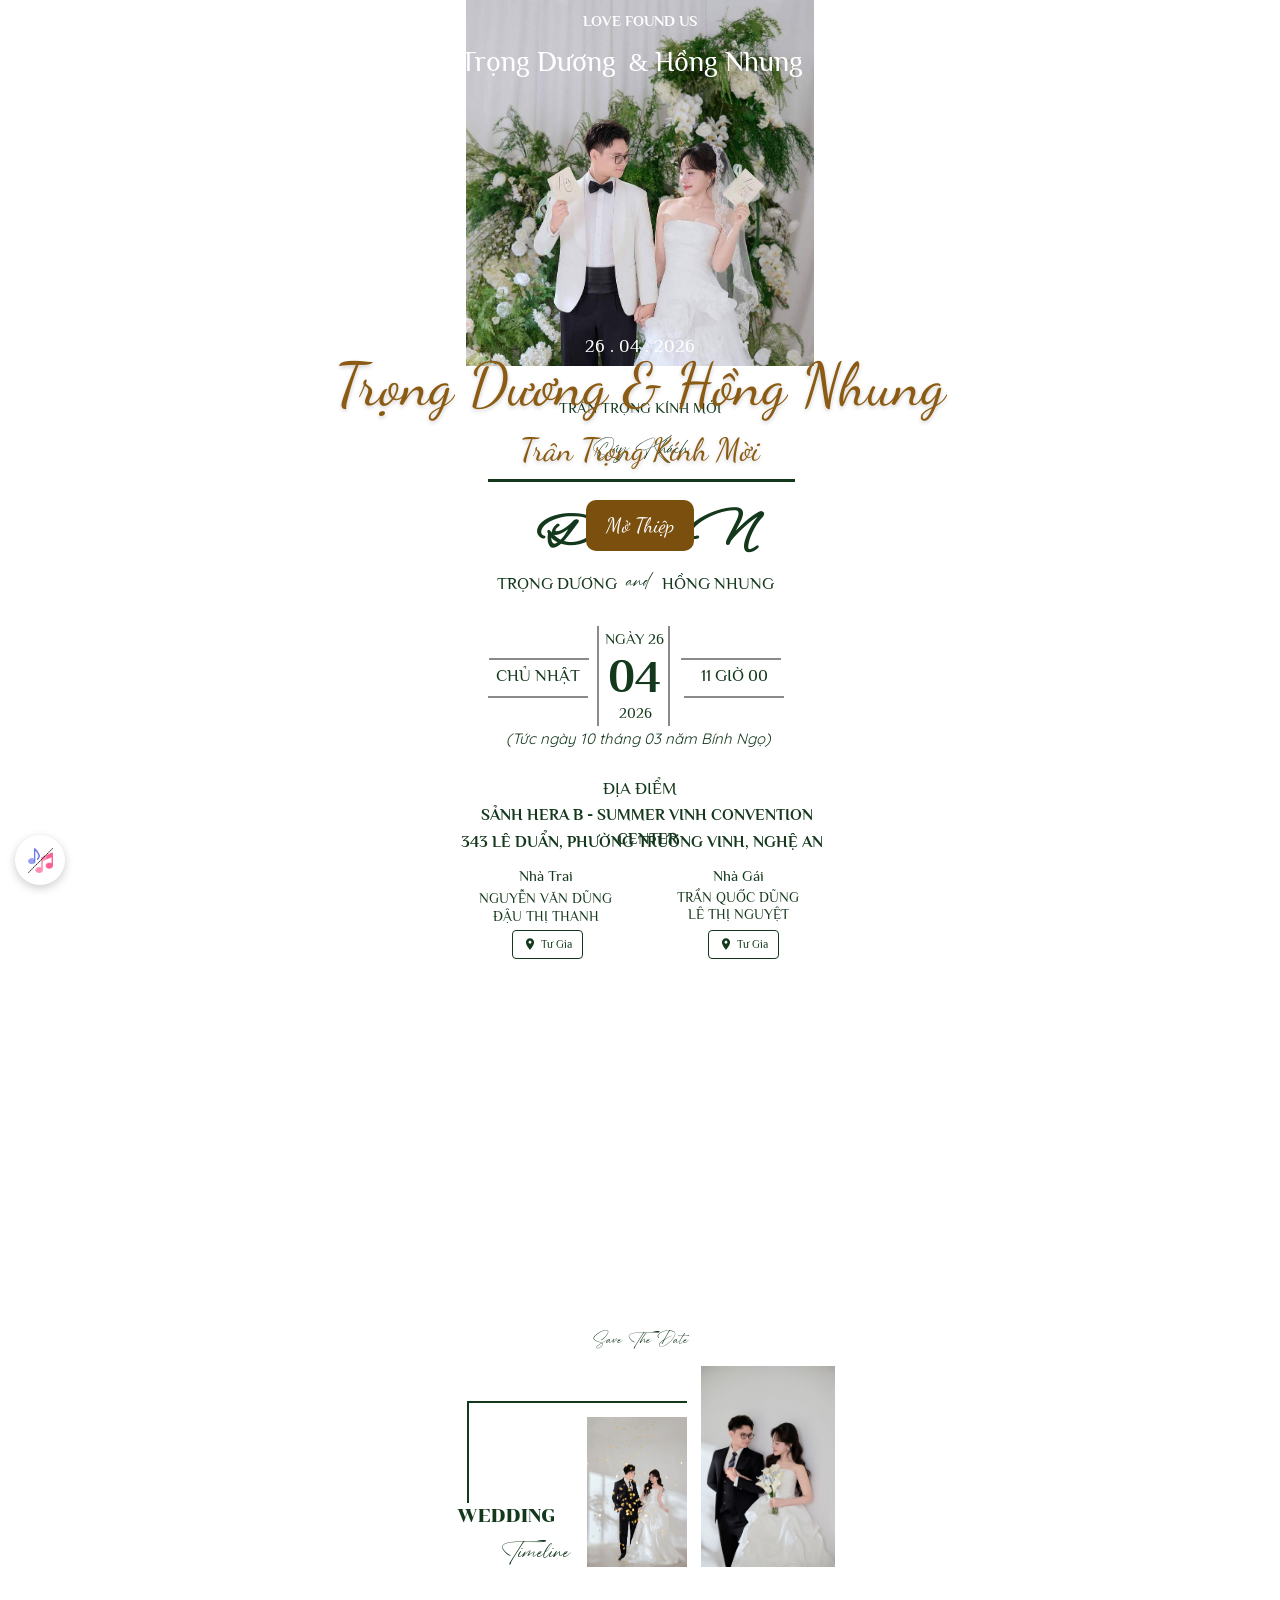
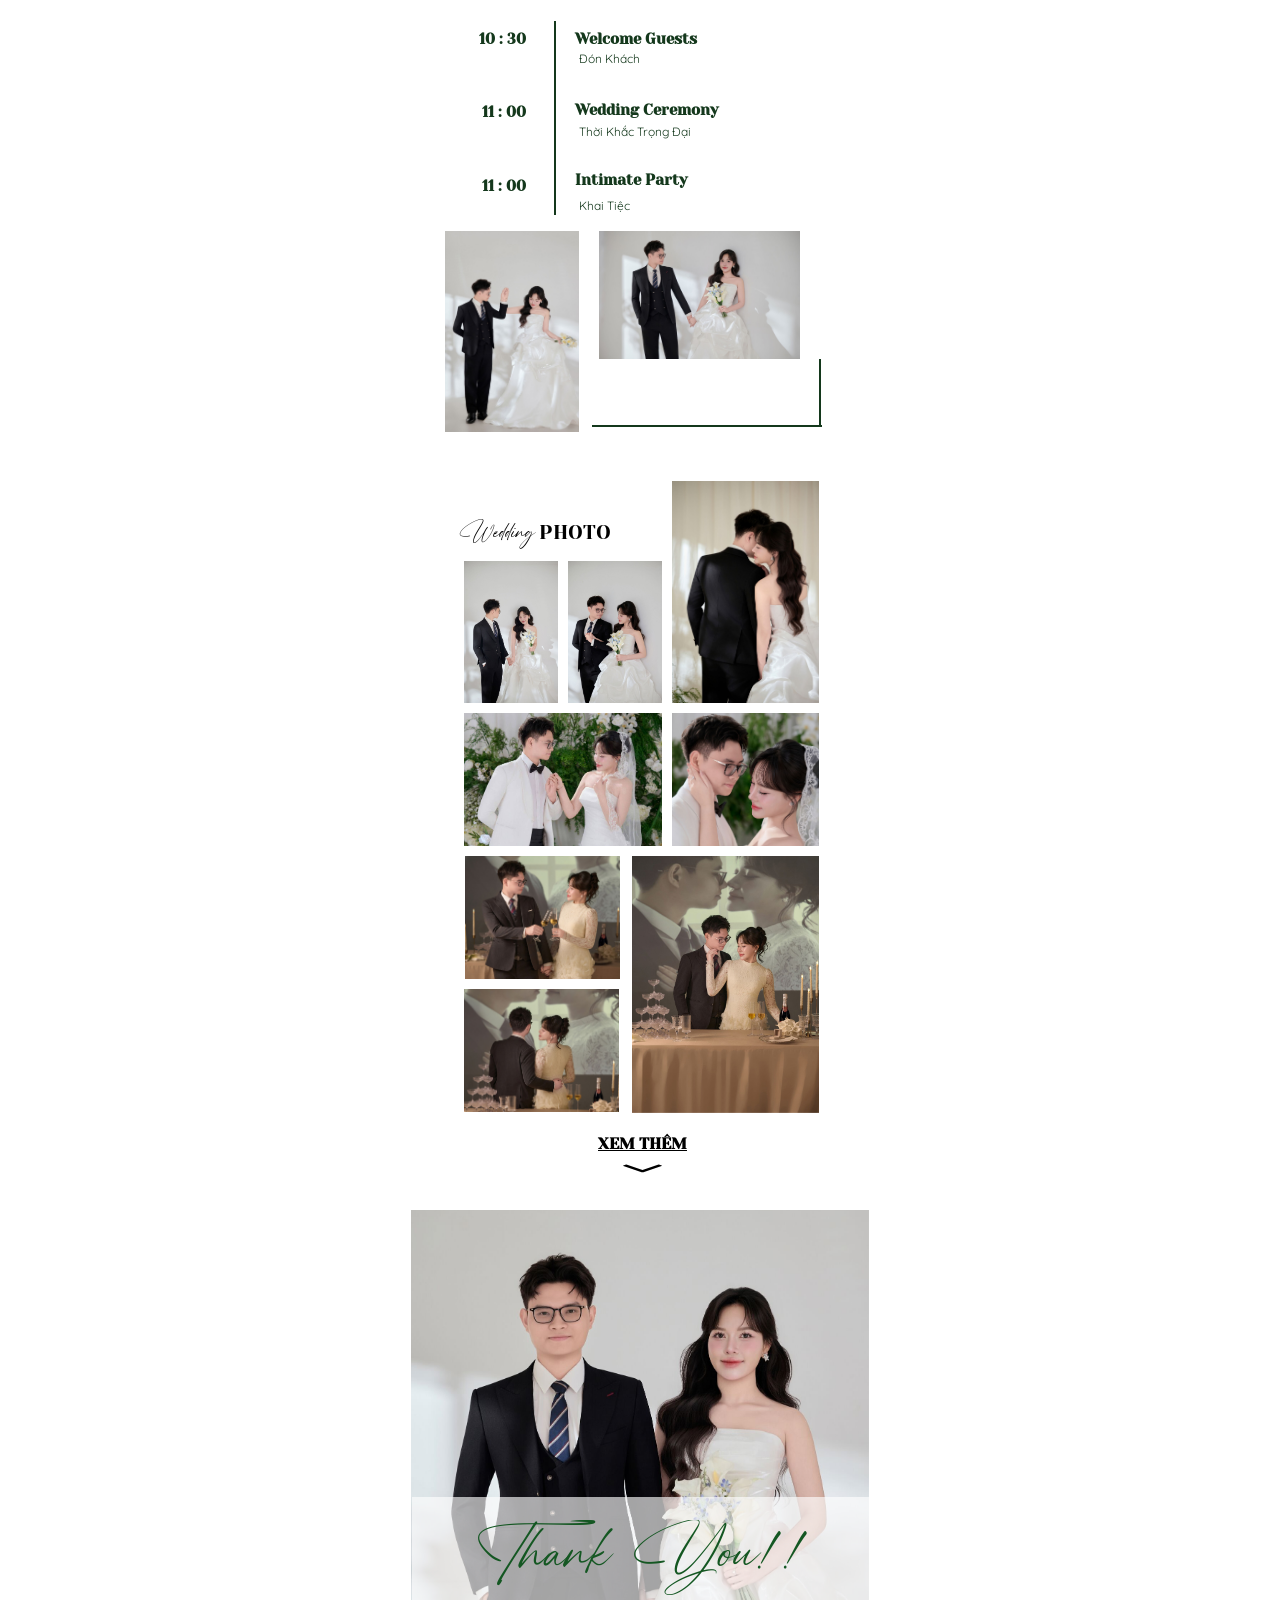
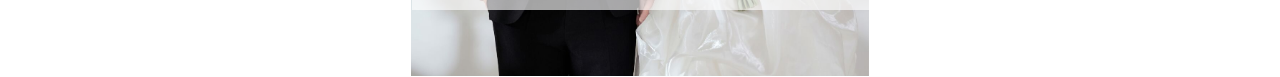
==== commit 2b8a203d: "update" ====
--- a/index.html
+++ b/index.html
@@ -894,7 +894,7 @@
     <link rel="preload" href="de484d2267b3ae95.css" as="style">
     <meta name="next-size-adjust" content="">
     <title>Trọng Dương ❤️ Hồng Nhung</title>
-    <meta property="og:image" content="https://dnwedding98.github.io/happywedding260426/public/images/meta.webp">
+    <meta property="og:image" content="https://dnwedding98.github.io/happywedding260426/public/images/meta.jpg">
     <meta name="description" content="Đám cưới của chúng tôi sẽ trọn vẹn và ý nghĩa khi có sự hiện diện và chúc phúc của quý vị!">
     <meta name="keywords" content="Trọng Dương ❤️ Hồng Nhung">
     <meta name="facebook-domain-verification" content="efusnh51ynunusfuvpwohhcfc1rjow">
@@ -902,18 +902,18 @@
     <meta property="og:title" content="Trọng Dương ❤️ Hồng Nhung">
     <meta property="og:description" content="Đám cưới của chúng tôi sẽ trọn vẹn và ý nghĩa khi có sự hiện diện và chúc phúc của quý vị!">
     <meta property="og:image"
-        content="public/images/1.webp">
+        content="public/images/1.jpg">
     <meta property="og:type" content="website">
     <meta name="twitter:card" content="summary_large_image">
     <meta name="twitter:title" content="Trọng Dương ❤️ Hồng Nhung">
     <meta name="twitter:description" content="Đám cưới của chúng tôi sẽ trọn vẹn và ý nghĩa khi có sự hiện diện và chúc phúc của quý vị!">
-    <meta name="twitter:image" content="public/images/1.webp">
+    <meta name="twitter:image" content="public/images/1.jpg">
     <link rel="icon" href="favicon.ico?favicon.f573fbb1.ico" sizes="256x256" type="image/x-icon">
     <link rel="icon" type="image/x-icon" href="public/images/wedding.ico" />
-    <link rel="shortcut icon" href="https://dnwedding98.github.io/happywedding260426/public/images/meta.webp" />
-    <link rel="apple-touch-icon" href="https://dnwedding98.github.io/happywedding260426/public/images/meta.webp" />
-    <link rel="apple-touch-icon-precomposed" href="https://dnwedding98.github.io/happywedding260426/public/images/meta.webp" />
-    <meta name="msapplication-TileImage" content="https://dnwedding98.github.io/happywedding260426/public/images/meta.webp" />
+    <link rel="shortcut icon" href="https://dnwedding98.github.io/happywedding260426/public/images/meta.jpg" />
+    <link rel="apple-touch-icon" href="https://dnwedding98.github.io/happywedding260426/public/images/meta.jpg" />
+    <link rel="apple-touch-icon-precomposed" href="https://dnwedding98.github.io/happywedding260426/public/images/meta.jpg" />
+    <meta name="msapplication-TileImage" content="https://dnwedding98.github.io/happywedding260426/public/images/meta.jpg" />
     <script>
         (self.__next_s = self.__next_s || []).push([0, {
             "children": "\n            (function () {\n              if (typeof globalThis.structuredClone === \"function\") {\n                return;\n              }\n\n              function cloneValue(value, seen) {\n                if (value === null || typeof value !== \"object\") {\n                  return value;\n                }\n\n                if (seen.has(value)) {\n                  return seen.get(value);\n                }\n\n                if (value instanceof Date) {\n                  return new Date(value.getTime());\n                }\n\n                if (value instanceof RegExp) {\n                  return new RegExp(value.source, value.flags);\n                }\n\n                if (value instanceof ArrayBuffer) {\n                  return value.slice(0);\n                }\n\n                if (typeof DataView !== \"undefined\" && value instanceof DataView) {\n                  var clonedBuffer = cloneValue(value.buffer, seen);\n                  return new DataView(clonedBuffer, value.byteOffset, value.byteLength);\n                }\n\n                if (ArrayBuffer.isView(value)) {\n                  return value.slice ? value.slice(0) : new value.constructor(value);\n                }\n\n                if (value instanceof Map) {\n                  var clonedMap = new Map();\n                  seen.set(value, clonedMap);\n                  value.forEach(function (mapValue, mapKey) {\n                    clonedMap.set(cloneValue(mapKey, seen), cloneValue(mapValue, seen));\n                  });\n                  return clonedMap;\n                }\n\n                if (value instanceof Set) {\n                  var clonedSet = new Set();\n                  seen.set(value, clonedSet);\n                  value.forEach(function (setValue) {\n                    clonedSet.add(cloneValue(setValue, seen));\n                  });\n                  return clonedSet;\n                }\n\n                if (Array.isArray(value)) {\n                  var clonedArray = [];\n                  seen.set(value, clonedArray);\n                  for (var i = 0; i < value.length; i += 1) {\n                    clonedArray[i] = cloneValue(value[i], seen);\n                  }\n                  return clonedArray;\n                }\n\n                var prototype = Object.getPrototypeOf(value);\n                var clonedObject = Object.create(prototype);\n                seen.set(value, clonedObject);\n\n                Reflect.ownKeys(value).forEach(function (key) {\n                  var descriptor = Object.getOwnPropertyDescriptor(value, key);\n                  if (!descriptor) {\n                    return;\n                  }\n                  if (\"value\" in descriptor) {\n                    descriptor.value = cloneValue(descriptor.value, seen);\n                  }\n                  Object.defineProperty(clonedObject, key, descriptor);\n                });\n\n                return clonedObject;\n              }\n\n              globalThis.structuredClone = function (value) {\n                return cloneValue(value, new WeakMap());\n              };\n            })();\n          ",
@@ -1437,7 +1437,7 @@
             left: 0;
             width: 100%;
             height: 100%;
-            background: url('https://w.ladicdn.com/s768x890/5c728619c417ab07e5194baa/istockphoto-1370544962-612x612-20240609095545-gdg85.webp');
+            background: url('https://w.ladicdn.com/s768x890/5c728619c417ab07e5194baa/istockphoto-1370544962-612x612-20240609095545-gdg85.jpg');
             background-size: cover;
             display: flex;
             align-items: center;
@@ -1602,9 +1602,9 @@
             }
         }
     </style>
-    <audio id="background-music" loop="" src="public/audio/backgroup.mp3"></audio>
+    <audio id="background-music" loop="" src="public/audio/backgroup.mp3" preload="none"></audio>
     <div id="music-toggle" title="Bật / Tắt nhạc">
-        <img id="play-icon" src="icons/play.webp" alt="Play Icon">
+        <img id="play-icon" src="icons/play.jpg" alt="Play Icon">
         <img id="pause-icon" src="icons/pause.png" alt="Pause Icon" style="display: none;">
     </div>
     <script>
@@ -1756,10 +1756,10 @@
                                 style="position: relative; z-index: 24; width: 380px; height: 100%; margin-left: calc(50% - 190px); margin-right: calc(50% - 190px); min-height: 100px; display: flex; flex-direction: column; align-items: stretch; justify-content: flex-start; padding: 0px 16px; box-sizing: border-box;">
                                 <div class="w-full">
                                     <div class="image-container" data-node-id="T_lkyvhN4P"
-                                        style="width: 458px; height: 458px; position: absolute; top: -70px; left: -40px;">
+                                        eagerstyle="width: 458px; height: 458px; position: absolute; top: -70px; left: -40px;">
                                         <div style="position: relative; width: 100%; height: 100%; overflow: hidden;">
-                                            <img alt="" loading="lazy" decoding="async" fetchpriority="auto"
-                                                src="public/images/1.webp"
+                                            <img alt="" loading="eager" fetchpriority="high"
+                                                src="public/images/1.jpg"
                                                 style="width: 100%;">
                                         </div>
                                         <div
@@ -2000,13 +2000,14 @@
                                     </div>
                                 </div>
                                 <div class="w-full">
-                                    <div data-node-id="N74hEpL4XF" class=""
+<div data-node-id="N74hEpL4XF" class=""
                                         style="width: 338px; height: 247px; opacity: 1; position: absolute; top: 609px; left: 20px; overflow: hidden;">
                                         <div style="width: 100%; height: 100%; overflow: auto;"><iframe
-                                                src="https://www.google.com/maps/embed?pb=!1m18!1m12!1m3!1d3779.9832555584712!2d105.68672867565847!3d18.66474736475346!2m3!1f0!2f0!3f0!3m2!1i1024!2i768!4f13.1!3m3!1m2!1s0x3139cd92da77d61b%3A0x8758d373a8773500!2sSummer%20Vinh%20Convention%20Center!5e0!3m2!1svi!2s!4v1776199270608!5m2!1svi!2s"
+                                                data-src="https://www.google.com/maps/embed?pb=!1m18!1m12!1m3!1d3779.9832555584712!2d105.68672867565847!3d18.66474736475346!2m3!1f0!2f0!3f0!3m2!1i1024!2i768!4f13.1!3m3!1m2!1s0x3139cd92da77d61b%3A0x8758d373a8773500!2sSummer%20Vinh%20Convention%20Center!5e0!3m2!1svi!2s!4v1776199270608!5m2!1svi!s"
                                                 width="808" height="485" style="border:0;" allowfullscreen=""
-                                                loading="lazy" referrerpolicy="no-referrer-when-downgrade"></iframe>
+                                                loading="lazy" referrerpolicy="no-referrer-when-downgrade" class="lazy-iframe"></iframe>
                                         </div>
+                                    </div>
                                     </div>
                                 </div>
                             </div>
@@ -2078,7 +2079,7 @@
                                         style="width: 134px; height: 201px; position: absolute; top: 134px; left: 251px;">
                                         <div style="position: relative; width: 100%; height: 100%; overflow: hidden;">
                                             <img alt="" loading="lazy" decoding="async" fetchpriority="auto"
-                                                src="public/images/3.webp"
+                                                src="public/images/3.jpg"
                                                 style="width: 100%; height: 100%; object-fit: cover;"></div>
                                     </div>
                                 </div>
@@ -2087,7 +2088,7 @@
                                         style="width: 100px; height: 150px; position: absolute; top: 185px; left: 137px;">
                                         <div style="position: relative; width: 100%; height: 100%; overflow: hidden;">
                                             <img alt="" loading="lazy" decoding="async" fetchpriority="auto"
-                                                src="public/images/2.webp"
+                                                src="public/images/2.jpg"
                                                 style="width: 100%; height: 100%; object-fit: cover;"></div>
                                     </div>
                                 </div>
@@ -2106,7 +2107,7 @@
                                         style="width: 134px; height: 201px; position: absolute; top: 599px; left: -5px;">
                                         <div style="position: relative; width: 100%; height: 100%; overflow: hidden;">
                                             <img alt="" loading="lazy" decoding="async" fetchpriority="auto"
-                                                src="public/images/4.webp"
+                                                src="public/images/4.jpg"
                                                 style="width: 100%; height: 100%; transform: translate(-4.13783%, -11.1111%) scale(1.16514, 1.11169); transform-origin: left top;">
                                         </div>
                                     </div>
@@ -2116,7 +2117,7 @@
                                         style="width: 201px; height: 128px; position: absolute; top: 599px; left: 149px;">
                                         <div style="position: relative; width: 100%; height: 100%; overflow: hidden;">
                                             <img alt="" loading="lazy" decoding="async" fetchpriority="auto"
-                                                src="public/images/5.webp"
+                                                src="public/images/5.jpg"
                                                 style="width: 100%; height: 100%; object-fit: cover;"></div>
                                     </div>
                                 </div>
@@ -2234,7 +2235,7 @@
                                         style="width: 147px; height: 222px; position: absolute; top: 10px; left: 222px;">
                                         <div style="position: relative; width: 100%; height: 100%; overflow: hidden;">
                                             <img alt="" loading="lazy" decoding="async" fetchpriority="auto"
-                                                src="public/images/8.webp"
+                                                src="public/images/8.jpg"
                                                 style="width: 100%; height: 100%; object-fit: cover;"></div>
                                     </div>
                                 </div>
@@ -2243,7 +2244,7 @@
                                         style="width: 94px; height: 142px; position: absolute; top: 90px; left: 14px;">
                                         <div style="position: relative; width: 100%; height: 100%; overflow: hidden;">
                                             <img alt="" loading="lazy" decoding="async" fetchpriority="auto"
-                                                src="public/images/6.webp"
+                                                src="public/images/6.jpg"
                                                 style="width: 100%; height: 100%; object-fit: cover;"></div>
                                     </div>
                                 </div>
@@ -2252,7 +2253,7 @@
                                         style="width: 198px; height: 133px; position: absolute; top: 242px; left: 14px;">
                                         <div style="position: relative; width: 100%; height: 100%; overflow: hidden;">
                                             <img alt="" loading="lazy" decoding="async" fetchpriority="auto"
-                                                src="public/images/9.webp"
+                                                src="public/images/9.jpg"
                                                 style="width: 100%; height: 100%; object-fit: cover;"></div>
                                     </div>
                                 </div>
@@ -2261,7 +2262,7 @@
                                         style="width: 147px; height: 133px; position: absolute; top: 242px; left: 222px;">
                                         <div style="position: relative; width: 100%; height: 100%; overflow: hidden;">
                                             <img alt="" loading="lazy" decoding="async" fetchpriority="auto"
-                                                src="public/images/10.webp"
+                                                src="public/images/10.jpg"
                                                 style="width: 100%; height: 100%; transform: translate(0%, -6.8499%) scale(1.00091, 1.65779); transform-origin: left top;">
                                         </div>
                                     </div>
@@ -2271,7 +2272,7 @@
                                         style="width: 155px; height: 123px; position: absolute; top: 385px; left: 15px;">
                                         <div style="position: relative; width: 100%; height: 100%; overflow: hidden;">
                                             <img alt="" loading="lazy" decoding="async" fetchpriority="auto"
-                                                src="public/images/11.webp"
+                                                src="public/images/11.jpg"
                                                 style="width: 100%; height: 100%; transform: translate(0%, -54.4921%) scale(1.00091, 1.89013); transform-origin: left top;">
                                         </div>
                                     </div>
@@ -2281,7 +2282,7 @@
                                         style="width: 155px; height: 123px; position: absolute; top: 518px; left: 14px;">
                                         <div style="position: relative; width: 100%; height: 100%; overflow: hidden;">
                                             <img alt="" loading="lazy" decoding="async" fetchpriority="auto"
-                                                src="public/images/12.webp"
+                                                src="public/images/12.jpg"
                                                 style="width: 100%; height: 100%; object-fit: cover;"></div>
                                     </div>
                                 </div>
@@ -2290,7 +2291,7 @@
                                         style="width: 187px; height: 257px; position: absolute; top: 385px; left: 182px;">
                                         <div style="position: relative; width: 100%; height: 100%; overflow: hidden;">
                                             <img alt="" loading="lazy" decoding="async" fetchpriority="auto"
-                                                src="public/images/13.webp"
+                                                src="public/images/13.jpg"
                                                 style="width: 100%; height: 100%; transform: translate(0%, -9.18378%) scale(1.00091, 1.09137); transform-origin: left top;">
                                         </div>
                                     </div>
@@ -2300,7 +2301,7 @@
                                         style="width: 94px; height: 142px; position: absolute; top: 90px; left: 118px;">
                                         <div style="position: relative; width: 100%; height: 100%; overflow: hidden;">
                                             <img alt="" loading="lazy" decoding="async" fetchpriority="auto"
-                                                src="public/images/7.webp"
+                                                src="public/images/7.jpg"
                                                 style="width: 100%; height: 100%; object-fit: cover;"></div>
                                     </div>
                                 </div>
@@ -2337,7 +2338,7 @@
                                         style="width: 458px; height: 466px; box-shadow: rgb(77, 77, 77) 0px 0px 0px 0px inset; position: absolute; top: 1px; left: -39px;">
                                         <div style="position: relative; width: 100%; height: 100%; overflow: hidden;">
                                             <img alt="" loading="lazy" decoding="async" fetchpriority="auto"
-                                                src="public/images/14.webp"
+                                                src="public/images/14.jpg"
                                                 style="width: 100%; height: 100%; box-shadow: rgb(77, 77, 77) 0px 0px 0px 0px inset; transform: translate(0%, -18.3311%) scale(0.999908, 1.47556); transform-origin: left top;">
                                         </div>
                                         <div
@@ -2363,9 +2364,7 @@
                 <div class="w-full"></div>
                 <div class="w-full"></div>
             </div>
-        </div><audio
-            src="https://s3-hcm-r2.s3cloud.vn/thiepcuoi-mehappy/audio-templates/78e715d8-2e8d-4e44-a68d-78dcff41ce3b.mp3"
-            preload="auto" loop=""></audio><button class="sc-jJLAfE ednnKl chakra-tooltip__trigger" data-scope="tooltip"
+        </div><button class="sc-jJLAfE ednnKl chakra-tooltip__trigger" data-scope="tooltip"
             data-part="trigger" id="tooltip:_r_3_:trigger" dir="ltr" data-state="closed" style="display: none;"><img alt="Play Icon"
                 class="pointer-events-none" src="icons/play.png" style="display: block;"></button>
     </div>
@@ -2522,46 +2521,46 @@
   </div>
   <script>
     const photoGalleryImages = [
-      "public/images/carousel/01.webp",
-      "public/images/carousel/02.webp",
-      "public/images/carousel/03.webp",
-      "public/images/carousel/04.webp",
-      "public/images/carousel/05.webp",
-      "public/images/carousel/06.webp",
-      "public/images/carousel/07.webp",
-      "public/images/carousel/08.webp",
-      "public/images/carousel/09.webp",
-      "public/images/carousel/10.webp",
-      "public/images/carousel/11.webp",
-      "public/images/carousel/12.webp",
-      "public/images/carousel/13.webp",
-      "public/images/carousel/14.webp",
-      "public/images/carousel/15.webp",
-      "public/images/carousel/16.webp",
-      "public/images/carousel/17.webp",
-      "public/images/carousel/18.webp",
-      "public/images/carousel/19.webp",
-      "public/images/carousel/20.webp",
-      "public/images/carousel/21.webp",
-      "public/images/carousel/22.webp",
-      "public/images/carousel/23.webp",
-      "public/images/carousel/24.webp",
-      "public/images/carousel/25.webp",
-      "public/images/carousel/26.webp",
-      "public/images/carousel/27.webp",
-      "public/images/carousel/28.webp",
-      "public/images/carousel/29.webp",
-      "public/images/carousel/30.webp",
-      "public/images/carousel/31.webp",
-      "public/images/carousel/32.webp",
-      "public/images/carousel/33.webp",
-      "public/images/carousel/34.webp",
-      "public/images/carousel/35.webp",
-      "public/images/carousel/36.webp",
-      "public/images/carousel/37.webp",
-      "public/images/carousel/38.webp",
-      "public/images/carousel/39.webp",
-      "public/images/carousel/40.webp"
+      "public/images/carousel/01.jpg",
+      "public/images/carousel/02.jpg",
+      "public/images/carousel/03.jpg",
+      "public/images/carousel/04.jpg",
+      "public/images/carousel/05.jpg",
+      "public/images/carousel/06.jpg",
+      "public/images/carousel/07.jpg",
+      "public/images/carousel/08.jpg",
+      "public/images/carousel/09.jpg",
+      "public/images/carousel/10.jpg",
+      "public/images/carousel/11.jpg",
+      "public/images/carousel/12.jpg",
+      "public/images/carousel/13.jpg",
+      "public/images/carousel/14.jpg",
+      "public/images/carousel/15.jpg",
+      "public/images/carousel/16.jpg",
+      "public/images/carousel/17.jpg",
+      "public/images/carousel/18.jpg",
+      "public/images/carousel/19.jpg",
+      "public/images/carousel/20.jpg",
+      "public/images/carousel/21.jpg",
+      "public/images/carousel/22.jpg",
+      "public/images/carousel/23.jpg",
+      "public/images/carousel/24.jpg",
+      "public/images/carousel/25.jpg",
+      "public/images/carousel/26.jpg",
+      "public/images/carousel/27.jpg",
+      "public/images/carousel/28.jpg",
+      "public/images/carousel/29.jpg",
+      "public/images/carousel/30.jpg",
+      "public/images/carousel/31.jpg",
+      "public/images/carousel/32.jpg",
+      "public/images/carousel/33.jpg",
+      "public/images/carousel/34.jpg",
+      "public/images/carousel/35.jpg",
+      "public/images/carousel/36.jpg",
+      "public/images/carousel/37.jpg",
+      "public/images/carousel/38.jpg",
+      "public/images/carousel/39.jpg",
+      "public/images/carousel/40.jpg"
     ];
 
     const modal = document.getElementById('photo-carousel-modal');
@@ -2584,8 +2583,31 @@
       photoGalleryImages.forEach((src, index) => {
         const slide = document.createElement('div');
         slide.className = 'carousel-slide';
-        slide.innerHTML = `<img src="${src}" alt="Photo ${index + 1}">`;
+        slide.dataset.index = index;
+        const img = document.createElement('img');
+        img.alt = `Photo ${index + 1}`;
+        img.dataset.src = src;
+        img.className = 'lazy-img';
+        img.src = '[data-uri]';
+        slide.appendChild(img);
         slidesContainer.appendChild(slide);
+      });
+
+      const lazyObserver = new IntersectionObserver((entries) => {
+        entries.forEach(entry => {
+          if (entry.isIntersecting) {
+            const img = entry.target;
+            if (img.dataset.src) {
+              img.src = img.dataset.src;
+              img.classList.remove('lazy-img');
+              lazyObserver.unobserve(img);
+            }
+          }
+        });
+      }, { root: slidesContainer, rootMargin: '50px' });
+
+      slidesContainer.querySelectorAll('.lazy-img').forEach(img => {
+        lazyObserver.observe(img);
       });
 
       updateCarousel();
@@ -2667,6 +2689,29 @@
         }
       }
     }
+  </script>
+  <script>
+    document.addEventListener('DOMContentLoaded', function() {
+      const lazyIframes = document.querySelectorAll('.lazy-iframe');
+      if ('IntersectionObserver' in window) {
+        const iframeObserver = new IntersectionObserver((entries) => {
+          entries.forEach(entry => {
+            if (entry.isIntersecting) {
+              const iframe = entry.target;
+              if (iframe.dataset.src) {
+                iframe.src = iframe.dataset.src;
+                iframeObserver.unobserve(iframe);
+              }
+            }
+          });
+        }, { rootMargin: '100px' });
+        lazyIframes.forEach(iframe => iframeObserver.observe(iframe));
+      } else {
+        lazyIframes.forEach(iframe => {
+          if (iframe.dataset.src) iframe.src = iframe.dataset.src;
+        });
+      }
+    });
   </script>
   <style>
     .carousel-modal {
@@ -2798,6 +2843,13 @@
       border-radius: 12px;
       box-shadow: 0 4px 20px rgba(0,0,0,0.3);
     }
+    .carousel-slide img.lazy-img {
+      opacity: 0;
+      transition: opacity 0.3s ease;
+    }
+    .carousel-slide img:not(.lazy-img) {
+      opacity: 1;
+    }
   </style>
 </body>
 <savior-host
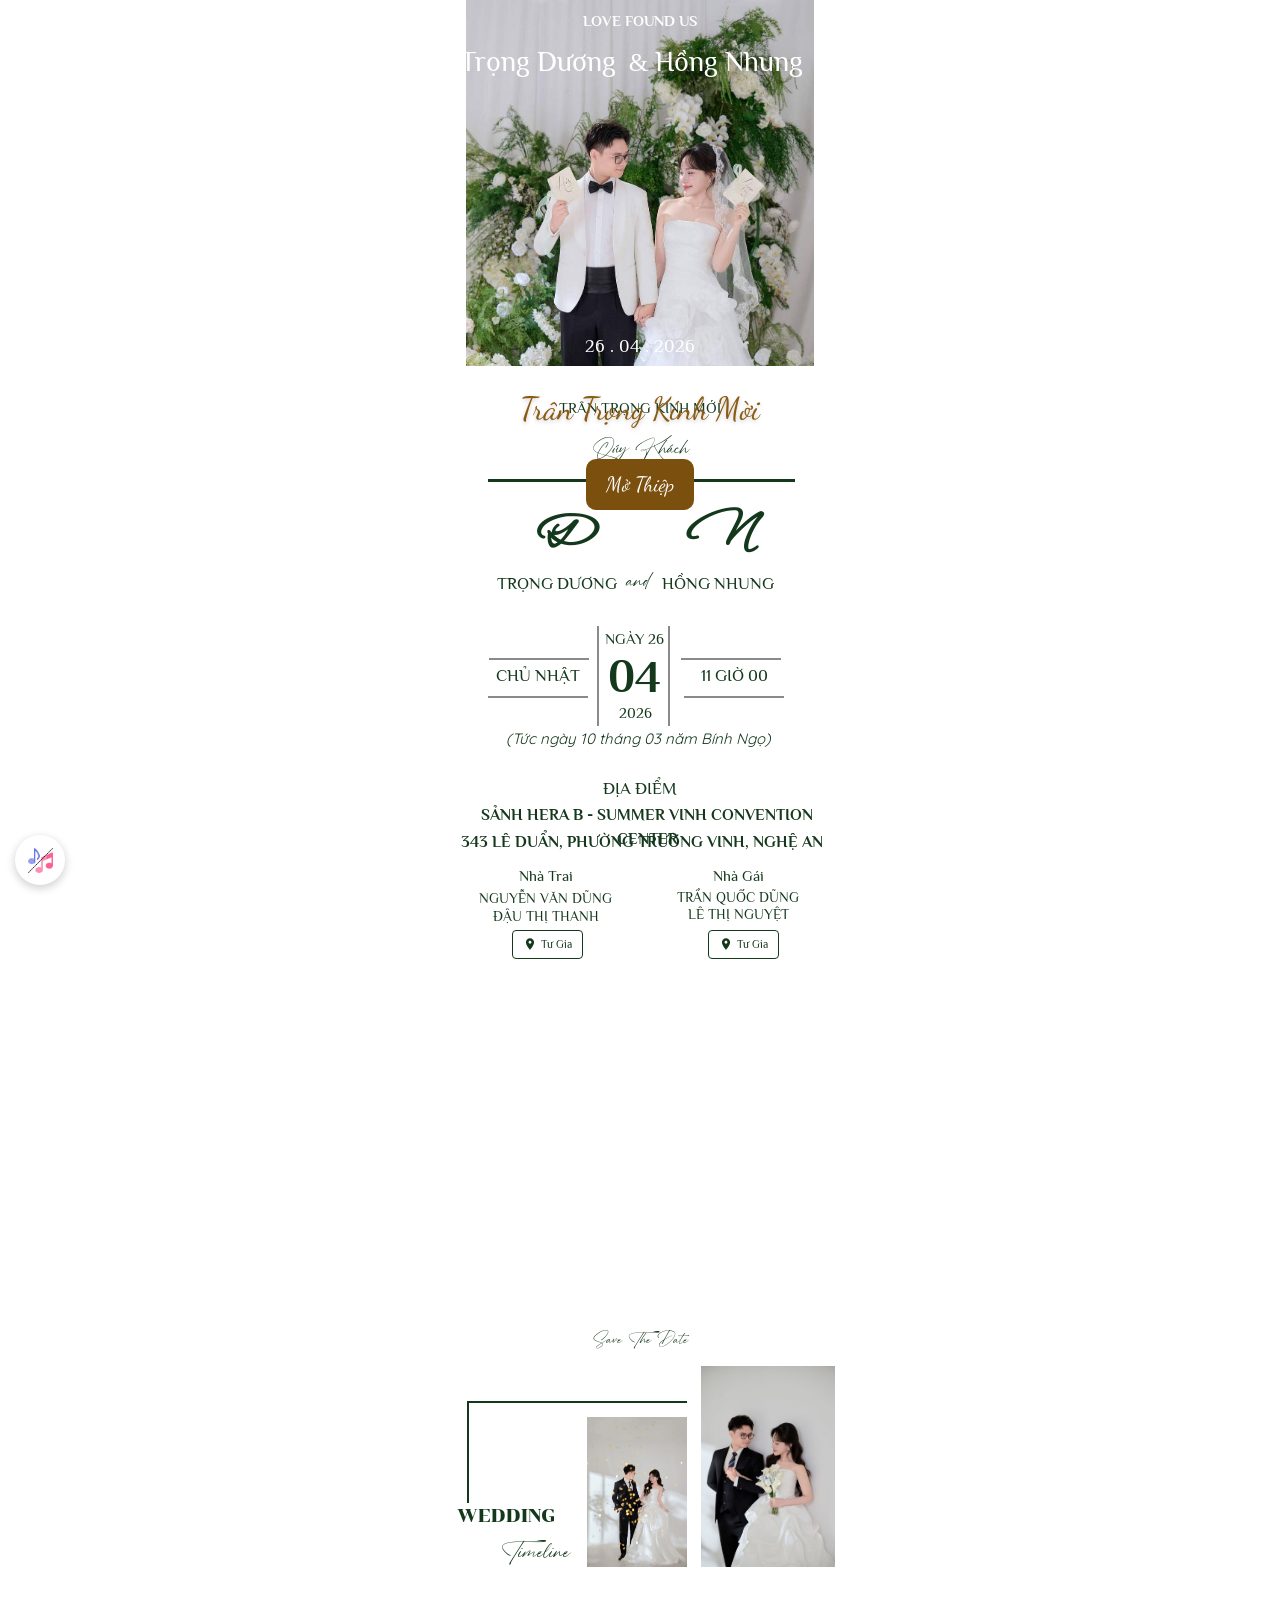
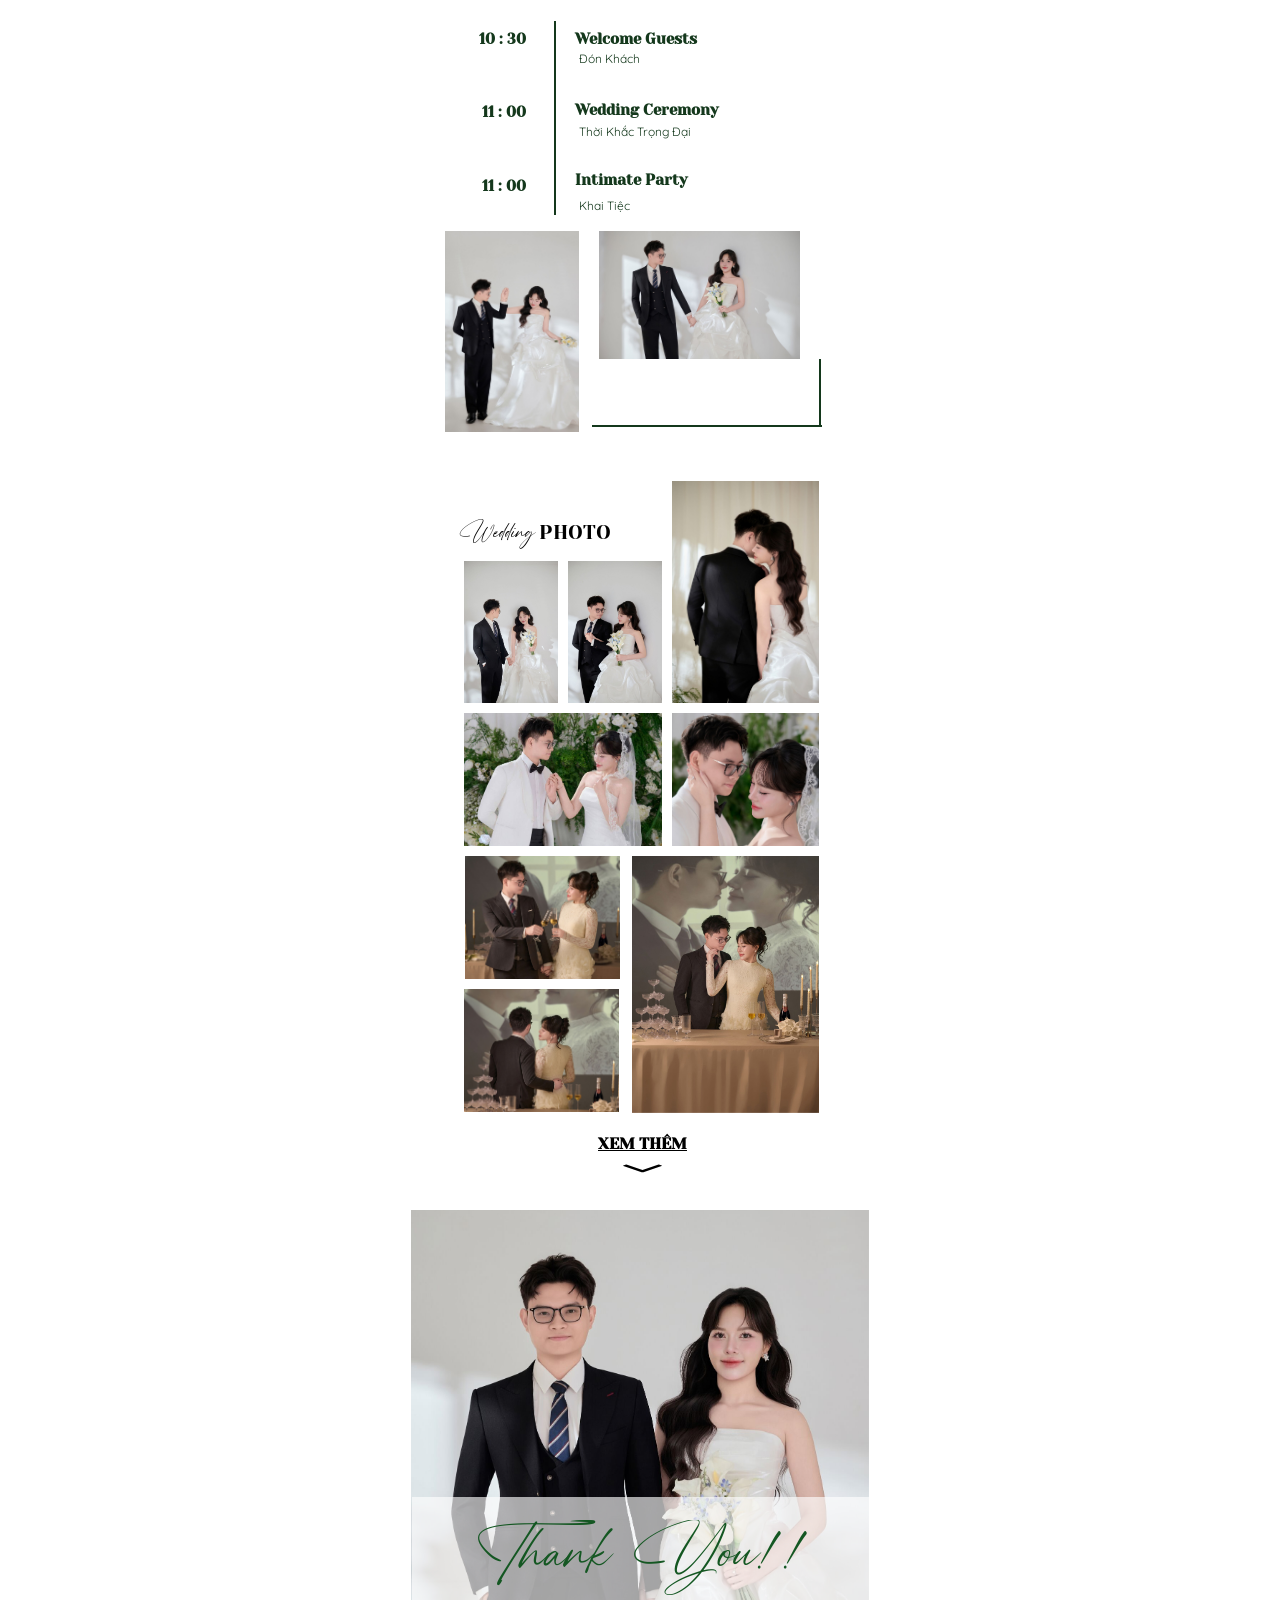
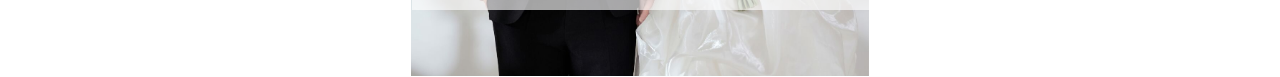
==== commit c5ac4d63: "update" ====
--- a/index.html
+++ b/index.html
@@ -1663,7 +1663,7 @@
 
 <body class="geist_a71539c9-module__T19VSG__variable geist_mono_8d43a2aa-module__8Li5zG__variable antialiased">
     <div id="preloader">
-        <h1>Trọng Dương & Hồng Nhung</h1>
+        <!-- <h1>Trọng Dương & Hồng Nhung</h1> -->
         <h2 id="invite-text">Trân Trọng Kính Mời</h2>
         <!-- <div class="spinner">Trân trọng kính mời</div> -->
         <button class="btn" id="openCardBtn" onclick="openCard()">Mở Thiệp</button>
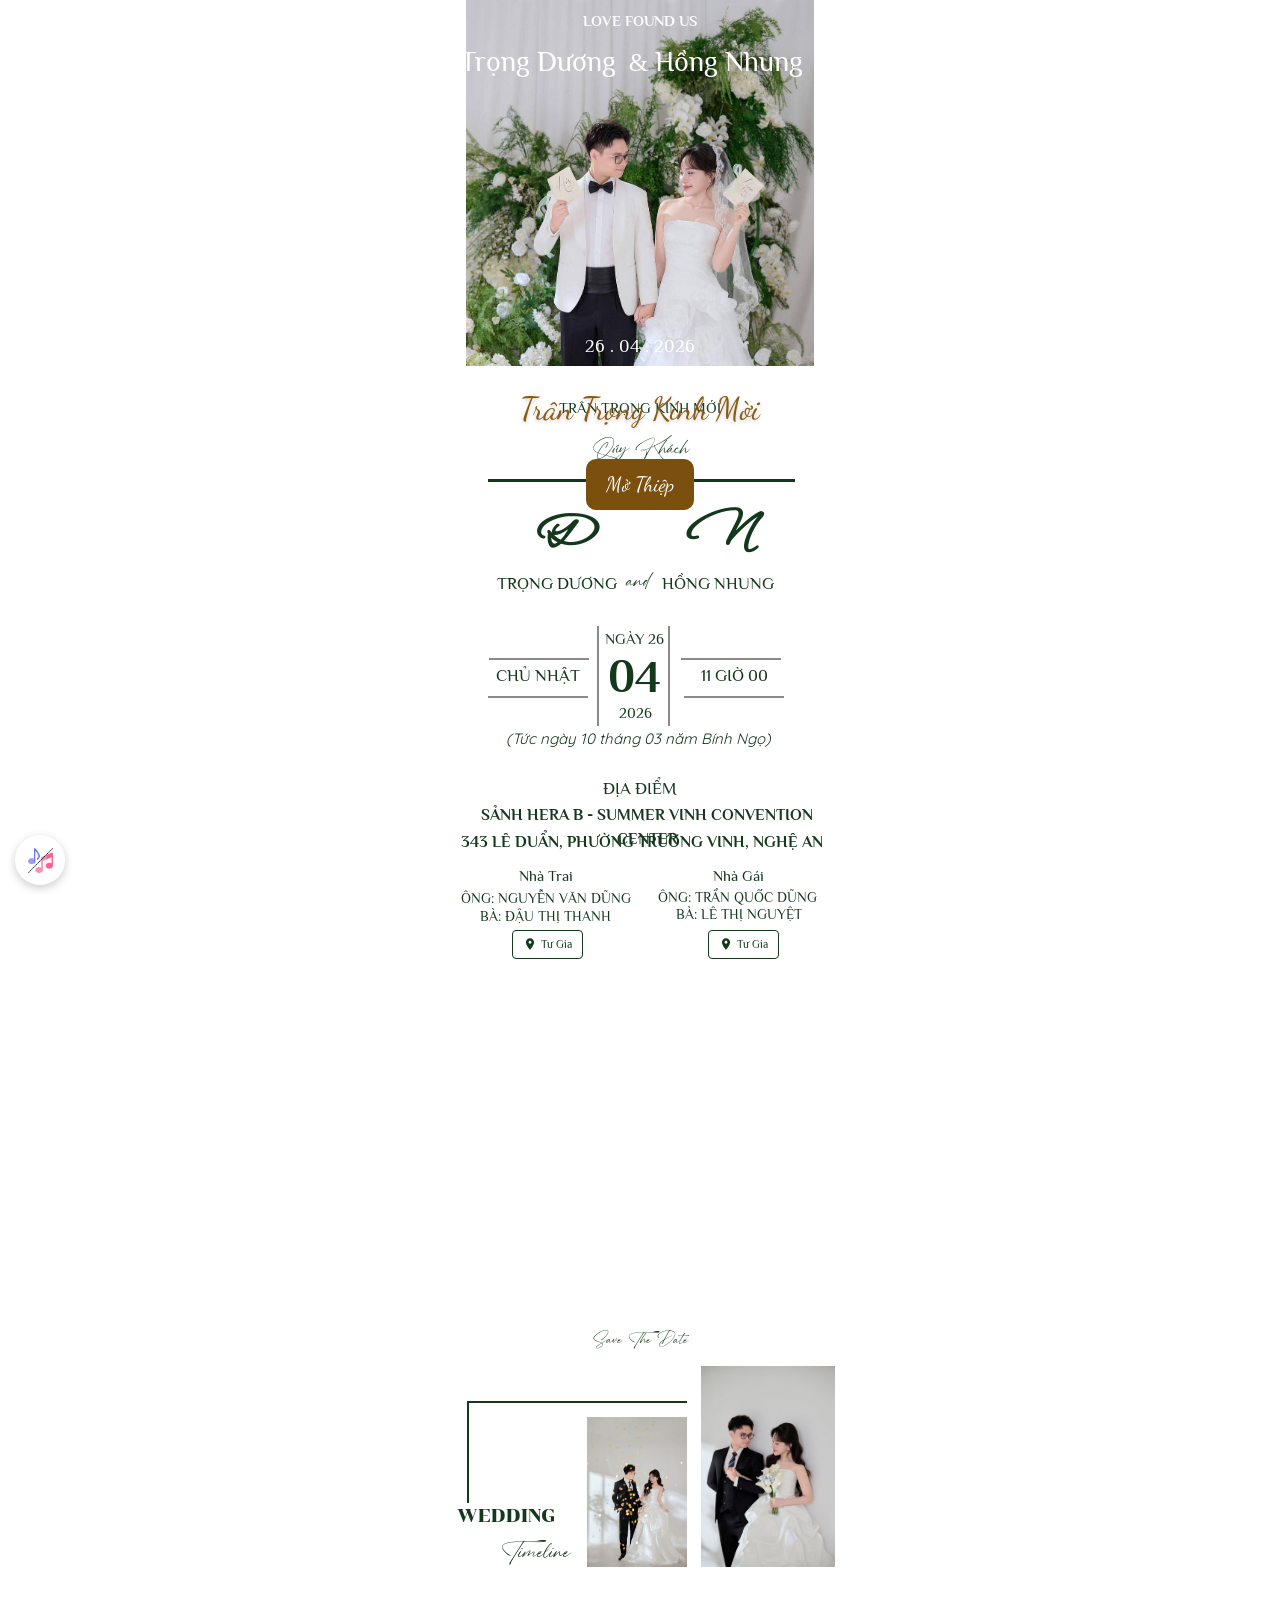
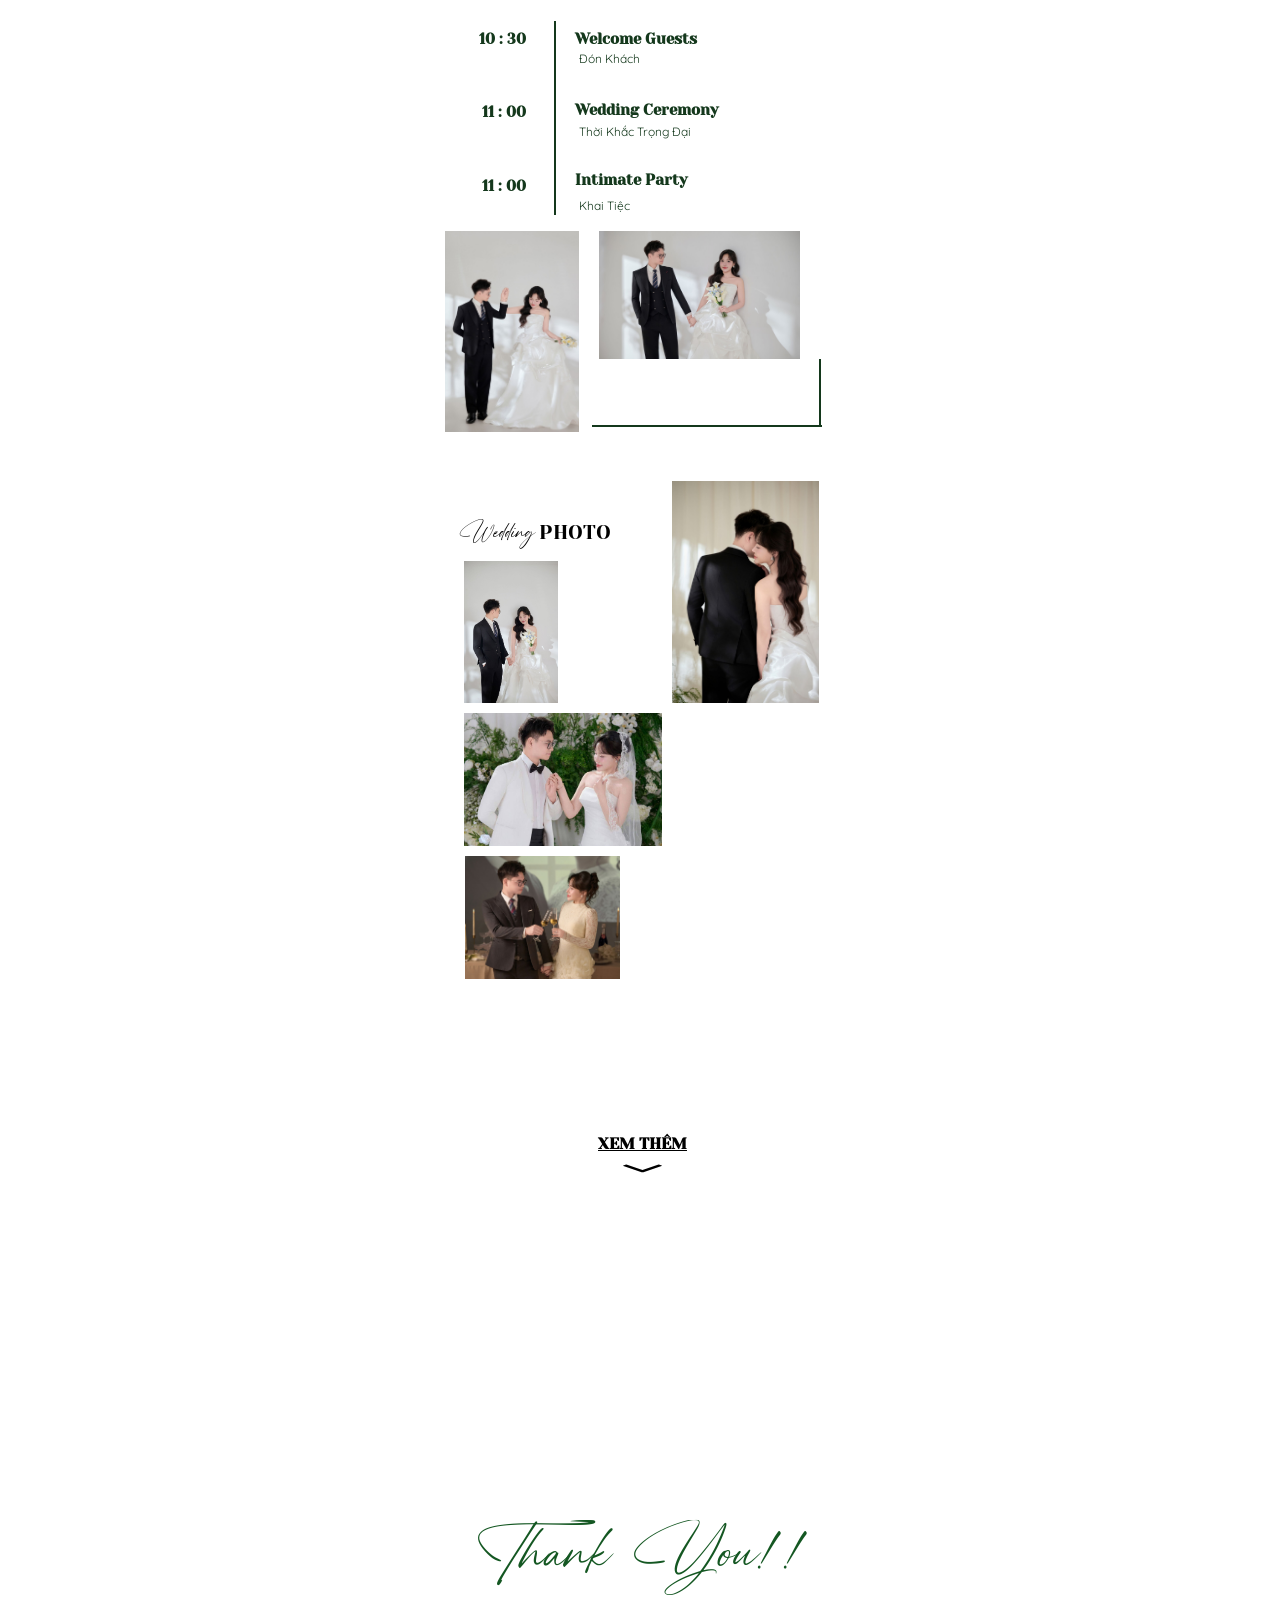
==== commit 7440fce5: "update" ====
--- a/index.html
+++ b/index.html
@@ -1845,17 +1845,17 @@
                                 <div class="w-full">
                                     <div class="text-container notranslate" translate="no" data-node-id="WOc58LGGxK"
                                         style="width: 187px; background: transparent; opacity: 1; position: absolute; top: 522px; left: 2px; color: rgb(20, 56, 28); font-size: 14px; font-family: Philosopher, sans-serif; text-align: center;">
-                                        <span style="width: 100%; outline: none;">NGUYỄN VĂN DŨNG</span></div>
+                                        <span style="width: 100%; outline: none;">ÔNG: NGUYỄN VĂN DŨNG</span></div>
                                 </div>
                                 <div class="w-full">
                                     <div class="text-container notranslate" translate="no" data-node-id="m4FSLMikSk"
                                         style="width: 187px; background: transparent; opacity: 1; position: absolute; top: 521px; left: 194px; color: rgb(20, 56, 28); font-size: 14px; font-family: Philosopher, sans-serif; text-align: center;">
-                                        <span style="width: 100%; outline: none;">TRẦN QUỐC DŨNG</span></div>
+                                        <span style="width: 100%; outline: none;">ÔNG: TRẦN QUỐC DŨNG</span></div>
                                 </div>
                                 <div class="w-full">
                                     <div class="text-container notranslate" translate="no" data-node-id="GW13K3fL-X"
                                         style="width: 187px; background: transparent; opacity: 1; position: absolute; top: 540px; left: 2px; color: rgb(20, 56, 28); font-size: 14px; font-family: Philosopher, sans-serif; text-align: center;">
-                                        <span style="width: 100%; outline: none;">ĐẬU THỊ THANH</span></div>
+                                        <span style="width: 100%; outline: none;">BÀ: ĐẬU THỊ THANH</span></div>
                                 </div>
                                 <div class="w-full">
                                     <div class="text-container notranslate" translate="no" data-node-id="GW13K3fL-X"
@@ -1868,7 +1868,7 @@
                                 <div class="w-full">
                                     <div class="text-container notranslate" translate="no" data-node-id="ztMo62ojhk"
                                         style="width: 187px; background: transparent; opacity: 1; position: absolute; top: 538px; left: 195px; color: rgb(20, 56, 28); font-size: 14px; font-family: Philosopher, sans-serif; text-align: center;">
-                                        <span style="width: 100%; outline: none;">LÊ THỊ NGUYỆT</span></div>
+                                        <span style="width: 100%; outline: none;">BÀ: LÊ THỊ NGUYỆT</span></div>
                                 </div>
                                 <div class="w-full">
                                     <div class="text-container notranslate" translate="no" data-node-id="ztMo62ojhk"
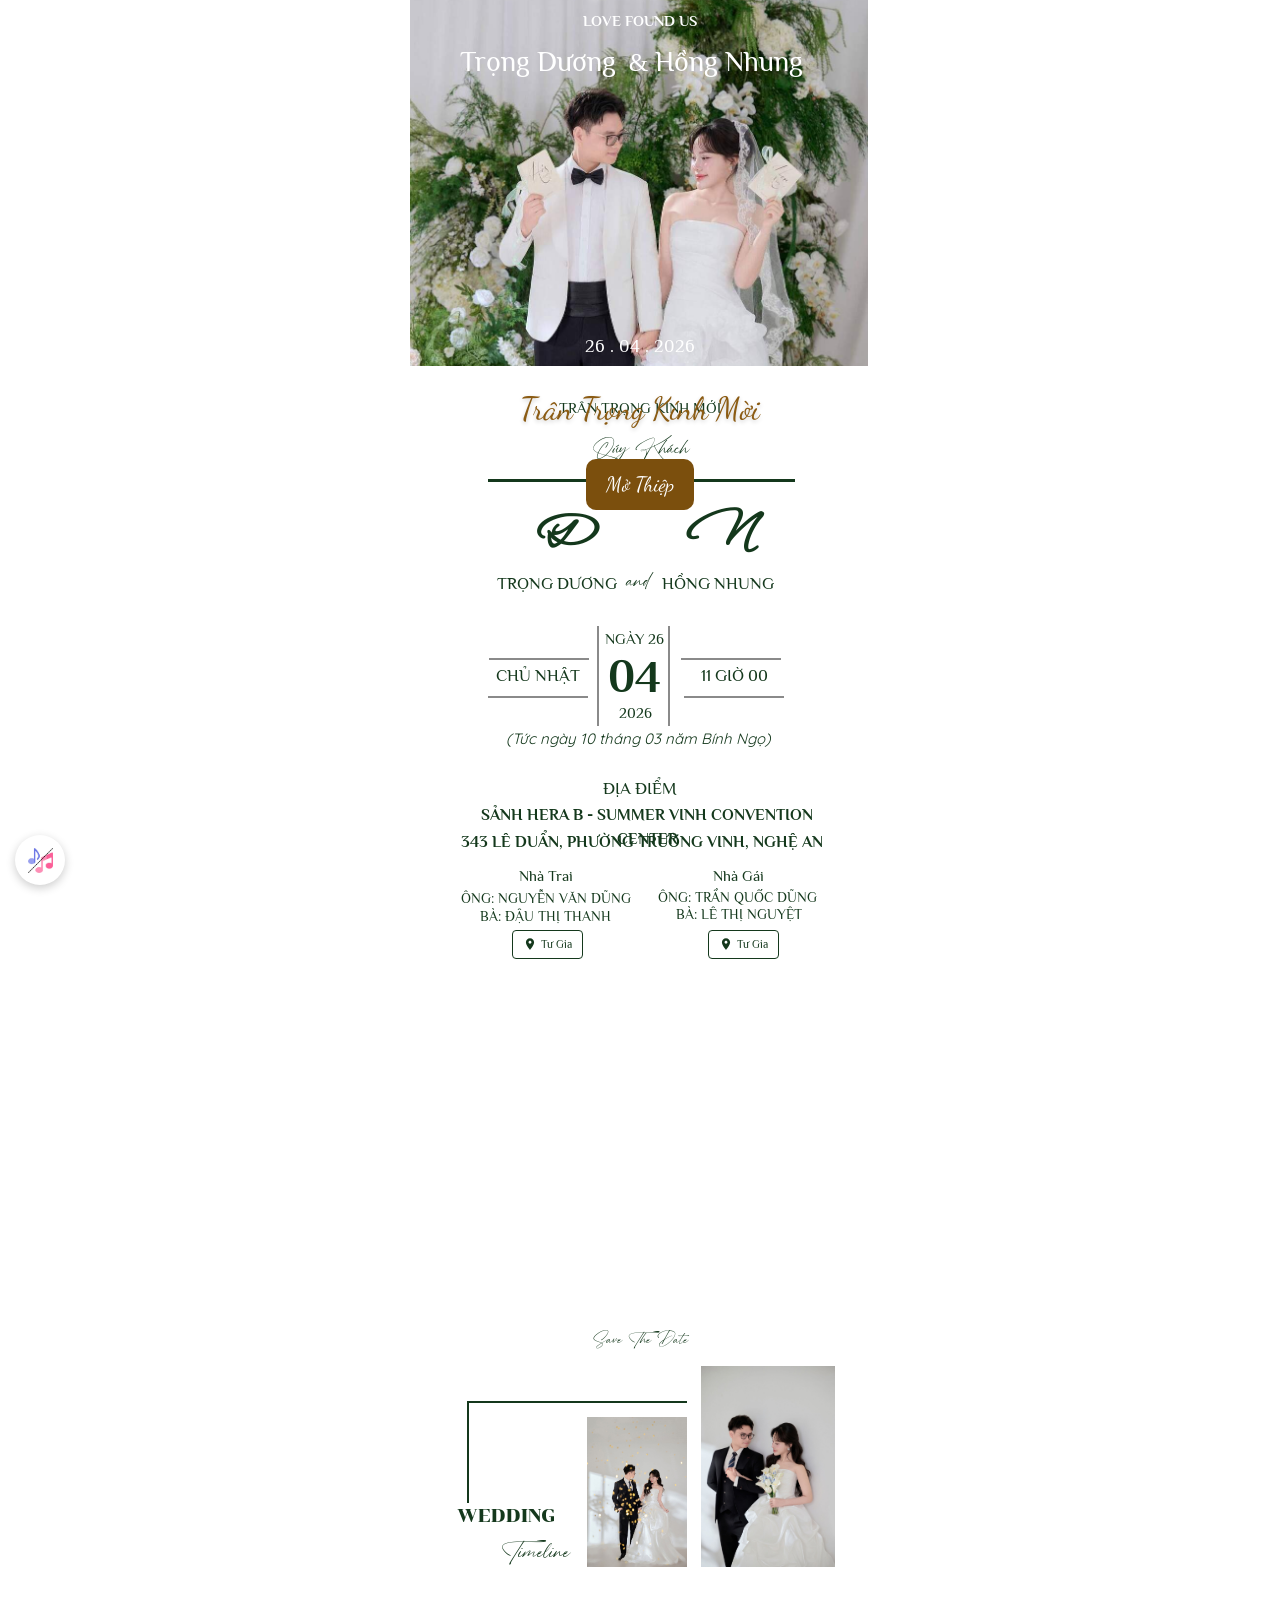
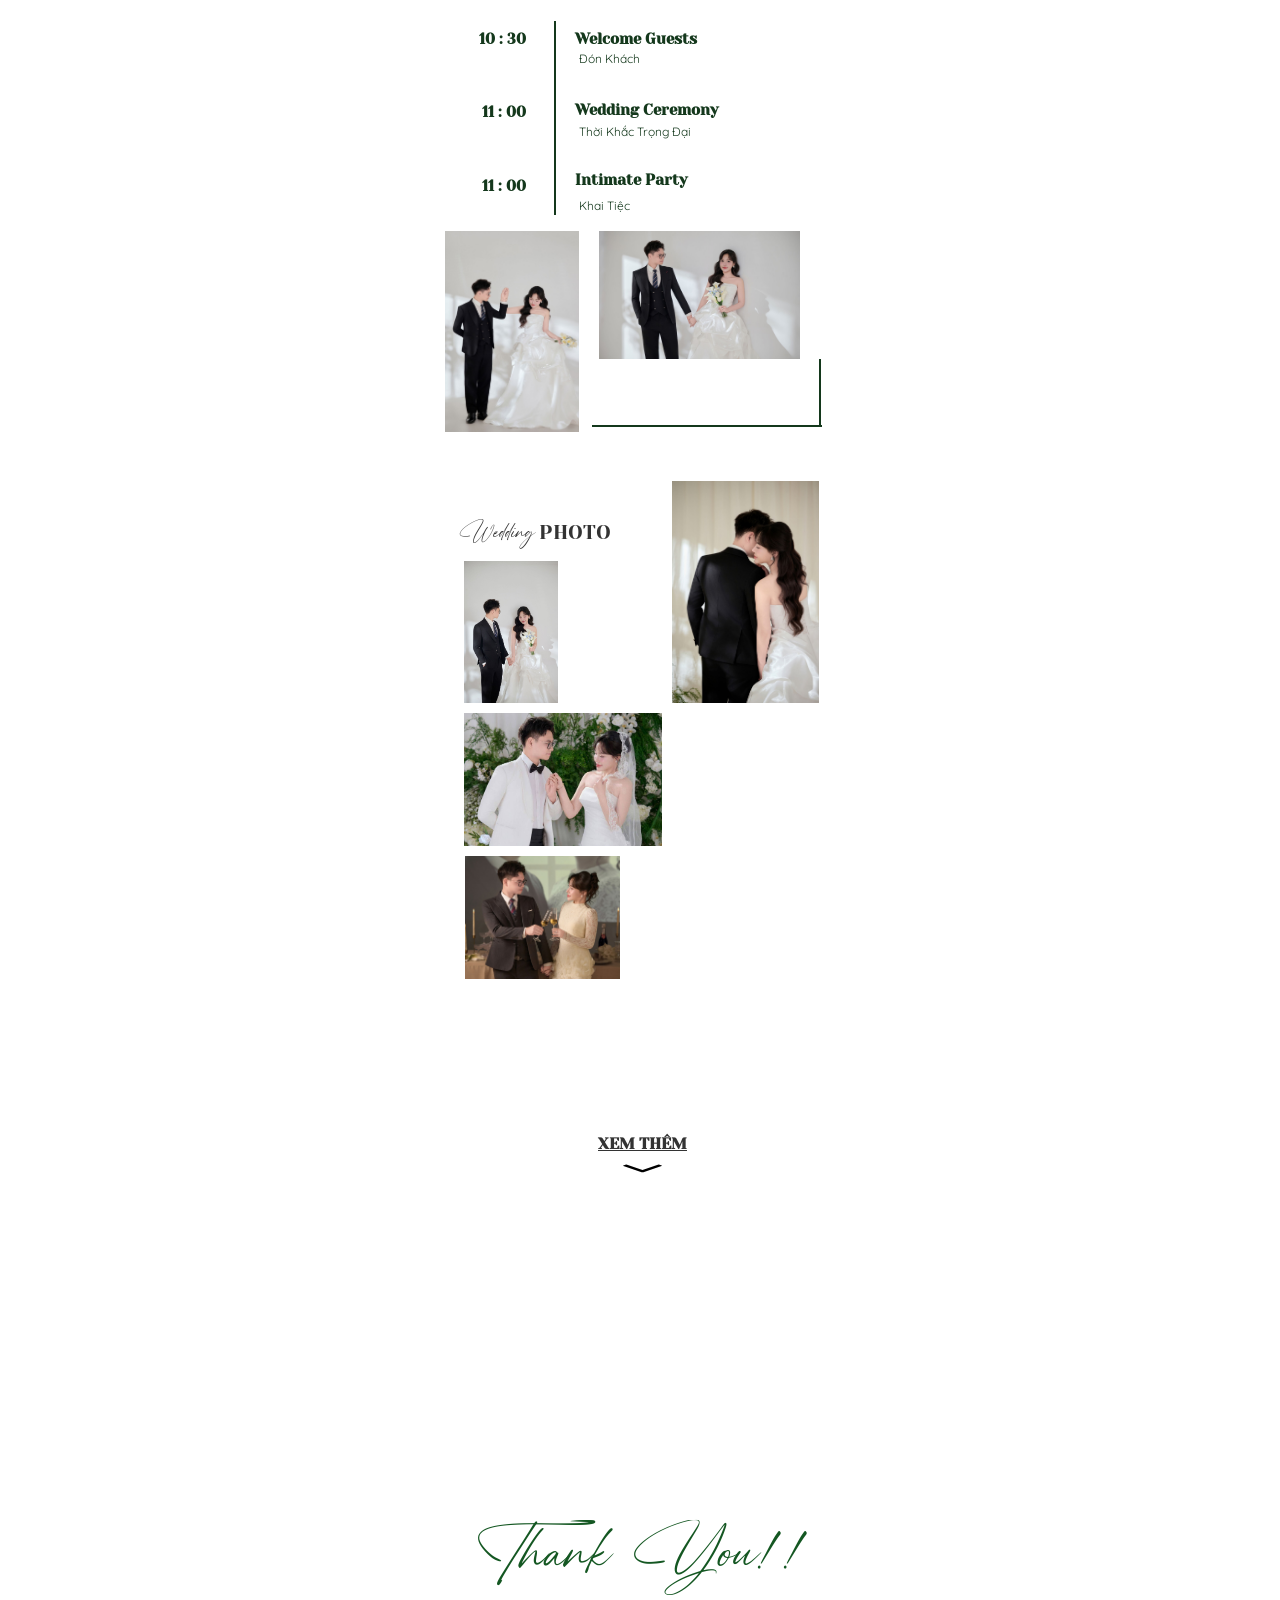
==== commit 7dc1d7de: "update" ====
--- a/index.html
+++ b/index.html
@@ -1602,7 +1602,7 @@
             }
         }
     </style>
-    <audio id="background-music" loop="" src="public/audio/backgroup.mp3" preload="none"></audio>
+    <audio id="background-music" loop="" src="public/audio/backgroup.mp3"></audio>
     <div id="music-toggle" title="Bật / Tắt nhạc">
         <img id="play-icon" src="icons/play.jpg" alt="Play Icon">
         <img id="pause-icon" src="icons/pause.png" alt="Pause Icon" style="display: none;">
@@ -1756,9 +1756,9 @@
                                 style="position: relative; z-index: 24; width: 380px; height: 100%; margin-left: calc(50% - 190px); margin-right: calc(50% - 190px); min-height: 100px; display: flex; flex-direction: column; align-items: stretch; justify-content: flex-start; padding: 0px 16px; box-sizing: border-box;">
                                 <div class="w-full">
                                     <div class="image-container" data-node-id="T_lkyvhN4P"
-                                        eagerstyle="width: 458px; height: 458px; position: absolute; top: -70px; left: -40px;">
+                                        style="width: 458px; height: 458px; position: absolute; top: -70px; left: -40px;">
                                         <div style="position: relative; width: 100%; height: 100%; overflow: hidden;">
-                                            <img alt="" loading="eager" fetchpriority="high"
+                                            <img alt="" loading="lazy" decoding="async" fetchpriority="auto"
                                                 src="public/images/1.jpg"
                                                 style="width: 100%;">
                                         </div>
@@ -2000,14 +2000,13 @@
                                     </div>
                                 </div>
                                 <div class="w-full">
-<div data-node-id="N74hEpL4XF" class=""
+                                    <div data-node-id="N74hEpL4XF" class=""
                                         style="width: 338px; height: 247px; opacity: 1; position: absolute; top: 609px; left: 20px; overflow: hidden;">
                                         <div style="width: 100%; height: 100%; overflow: auto;"><iframe
-                                                data-src="https://www.google.com/maps/embed?pb=!1m18!1m12!1m3!1d3779.9832555584712!2d105.68672867565847!3d18.66474736475346!2m3!1f0!2f0!3f0!3m2!1i1024!2i768!4f13.1!3m3!1m2!1s0x3139cd92da77d61b%3A0x8758d373a8773500!2sSummer%20Vinh%20Convention%20Center!5e0!3m2!1svi!2s!4v1776199270608!5m2!1svi!s"
+                                                src="https://www.google.com/maps/embed?pb=!1m18!1m12!1m3!1d3779.9832555584712!2d105.68672867565847!3d18.66474736475346!2m3!1f0!2f0!3f0!3m2!1i1024!2i768!4f13.1!3m3!1m2!1s0x3139cd92da77d61b%3A0x8758d373a8773500!2sSummer%20Vinh%20Convention%20Center!5e0!3m2!1svi!2s!4v1776199270608!5m2!1svi!2s"
                                                 width="808" height="485" style="border:0;" allowfullscreen=""
-                                                loading="lazy" referrerpolicy="no-referrer-when-downgrade" class="lazy-iframe"></iframe>
+                                                loading="lazy" referrerpolicy="no-referrer-when-downgrade"></iframe>
                                         </div>
-                                    </div>
                                     </div>
                                 </div>
                             </div>
@@ -2364,7 +2363,9 @@
                 <div class="w-full"></div>
                 <div class="w-full"></div>
             </div>
-        </div><button class="sc-jJLAfE ednnKl chakra-tooltip__trigger" data-scope="tooltip"
+        </div><audio
+            src="https://s3-hcm-r2.s3cloud.vn/thiepcuoi-mehappy/audio-templates/78e715d8-2e8d-4e44-a68d-78dcff41ce3b.mp3"
+            preload="auto" loop=""></audio><button class="sc-jJLAfE ednnKl chakra-tooltip__trigger" data-scope="tooltip"
             data-part="trigger" id="tooltip:_r_3_:trigger" dir="ltr" data-state="closed" style="display: none;"><img alt="Play Icon"
                 class="pointer-events-none" src="icons/play.png" style="display: block;"></button>
     </div>
@@ -2583,31 +2584,8 @@
       photoGalleryImages.forEach((src, index) => {
         const slide = document.createElement('div');
         slide.className = 'carousel-slide';
-        slide.dataset.index = index;
-        const img = document.createElement('img');
-        img.alt = `Photo ${index + 1}`;
-        img.dataset.src = src;
-        img.className = 'lazy-img';
-        img.src = '[data-uri]';
-        slide.appendChild(img);
+        slide.innerHTML = `<img src="${src}" alt="Photo ${index + 1}">`;
         slidesContainer.appendChild(slide);
-      });
-
-      const lazyObserver = new IntersectionObserver((entries) => {
-        entries.forEach(entry => {
-          if (entry.isIntersecting) {
-            const img = entry.target;
-            if (img.dataset.src) {
-              img.src = img.dataset.src;
-              img.classList.remove('lazy-img');
-              lazyObserver.unobserve(img);
-            }
-          }
-        });
-      }, { root: slidesContainer, rootMargin: '50px' });
-
-      slidesContainer.querySelectorAll('.lazy-img').forEach(img => {
-        lazyObserver.observe(img);
       });
 
       updateCarousel();
@@ -2689,29 +2667,6 @@
         }
       }
     }
-  </script>
-  <script>
-    document.addEventListener('DOMContentLoaded', function() {
-      const lazyIframes = document.querySelectorAll('.lazy-iframe');
-      if ('IntersectionObserver' in window) {
-        const iframeObserver = new IntersectionObserver((entries) => {
-          entries.forEach(entry => {
-            if (entry.isIntersecting) {
-              const iframe = entry.target;
-              if (iframe.dataset.src) {
-                iframe.src = iframe.dataset.src;
-                iframeObserver.unobserve(iframe);
-              }
-            }
-          });
-        }, { rootMargin: '100px' });
-        lazyIframes.forEach(iframe => iframeObserver.observe(iframe));
-      } else {
-        lazyIframes.forEach(iframe => {
-          if (iframe.dataset.src) iframe.src = iframe.dataset.src;
-        });
-      }
-    });
   </script>
   <style>
     .carousel-modal {
@@ -2843,13 +2798,6 @@
       border-radius: 12px;
       box-shadow: 0 4px 20px rgba(0,0,0,0.3);
     }
-    .carousel-slide img.lazy-img {
-      opacity: 0;
-      transition: opacity 0.3s ease;
-    }
-    .carousel-slide img:not(.lazy-img) {
-      opacity: 1;
-    }
   </style>
 </body>
 <savior-host
